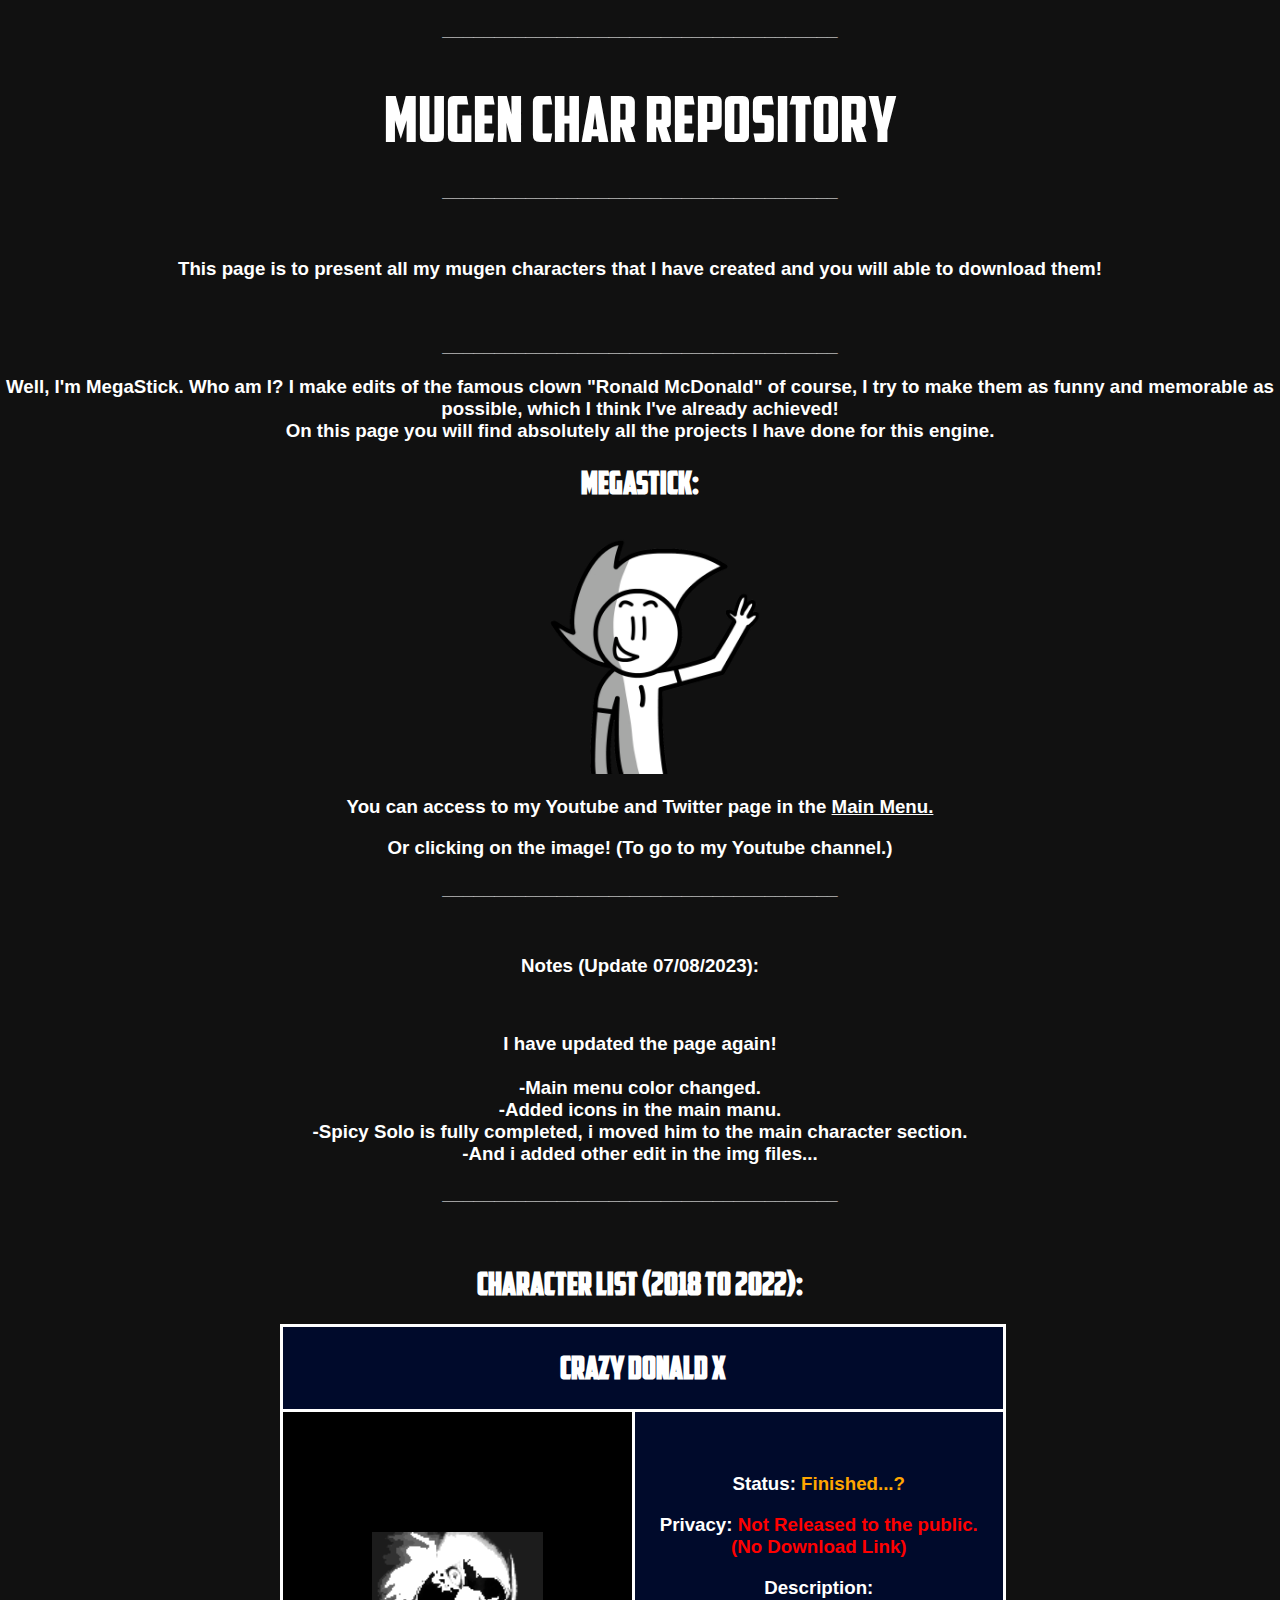
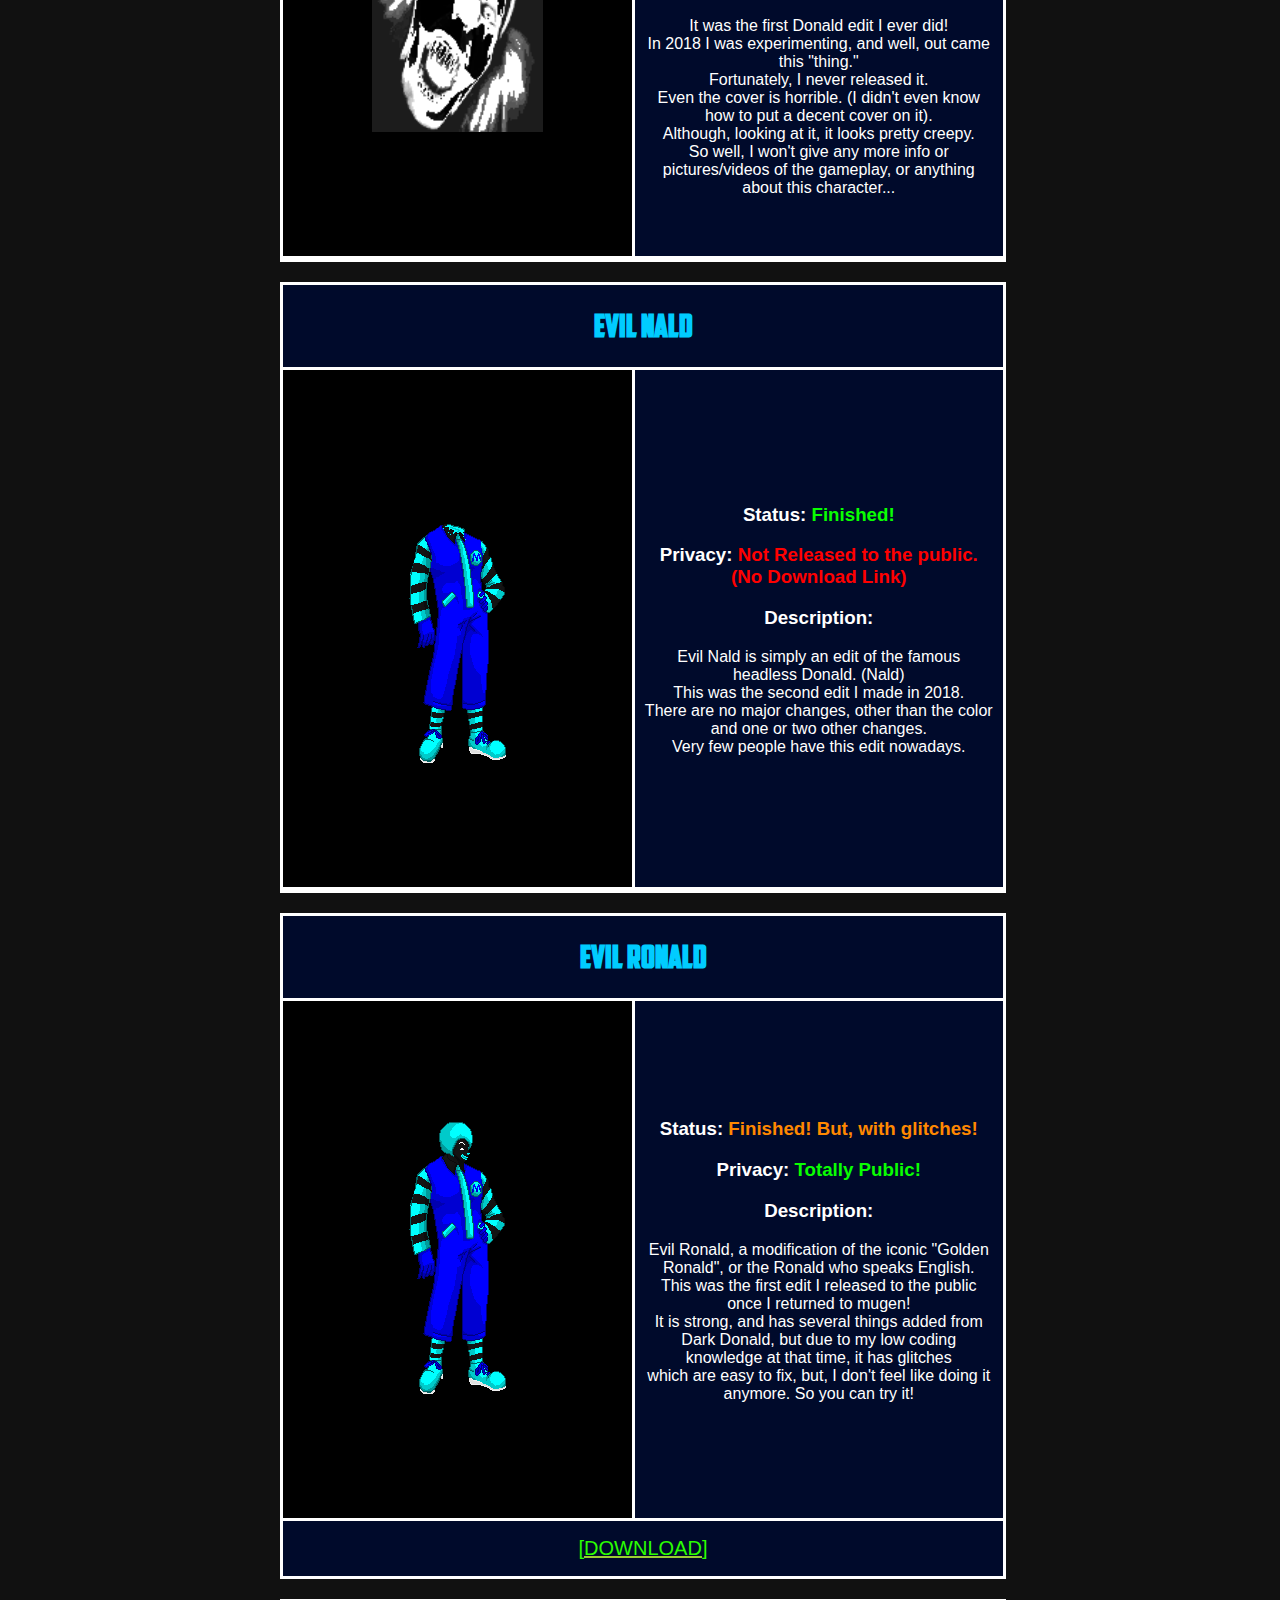
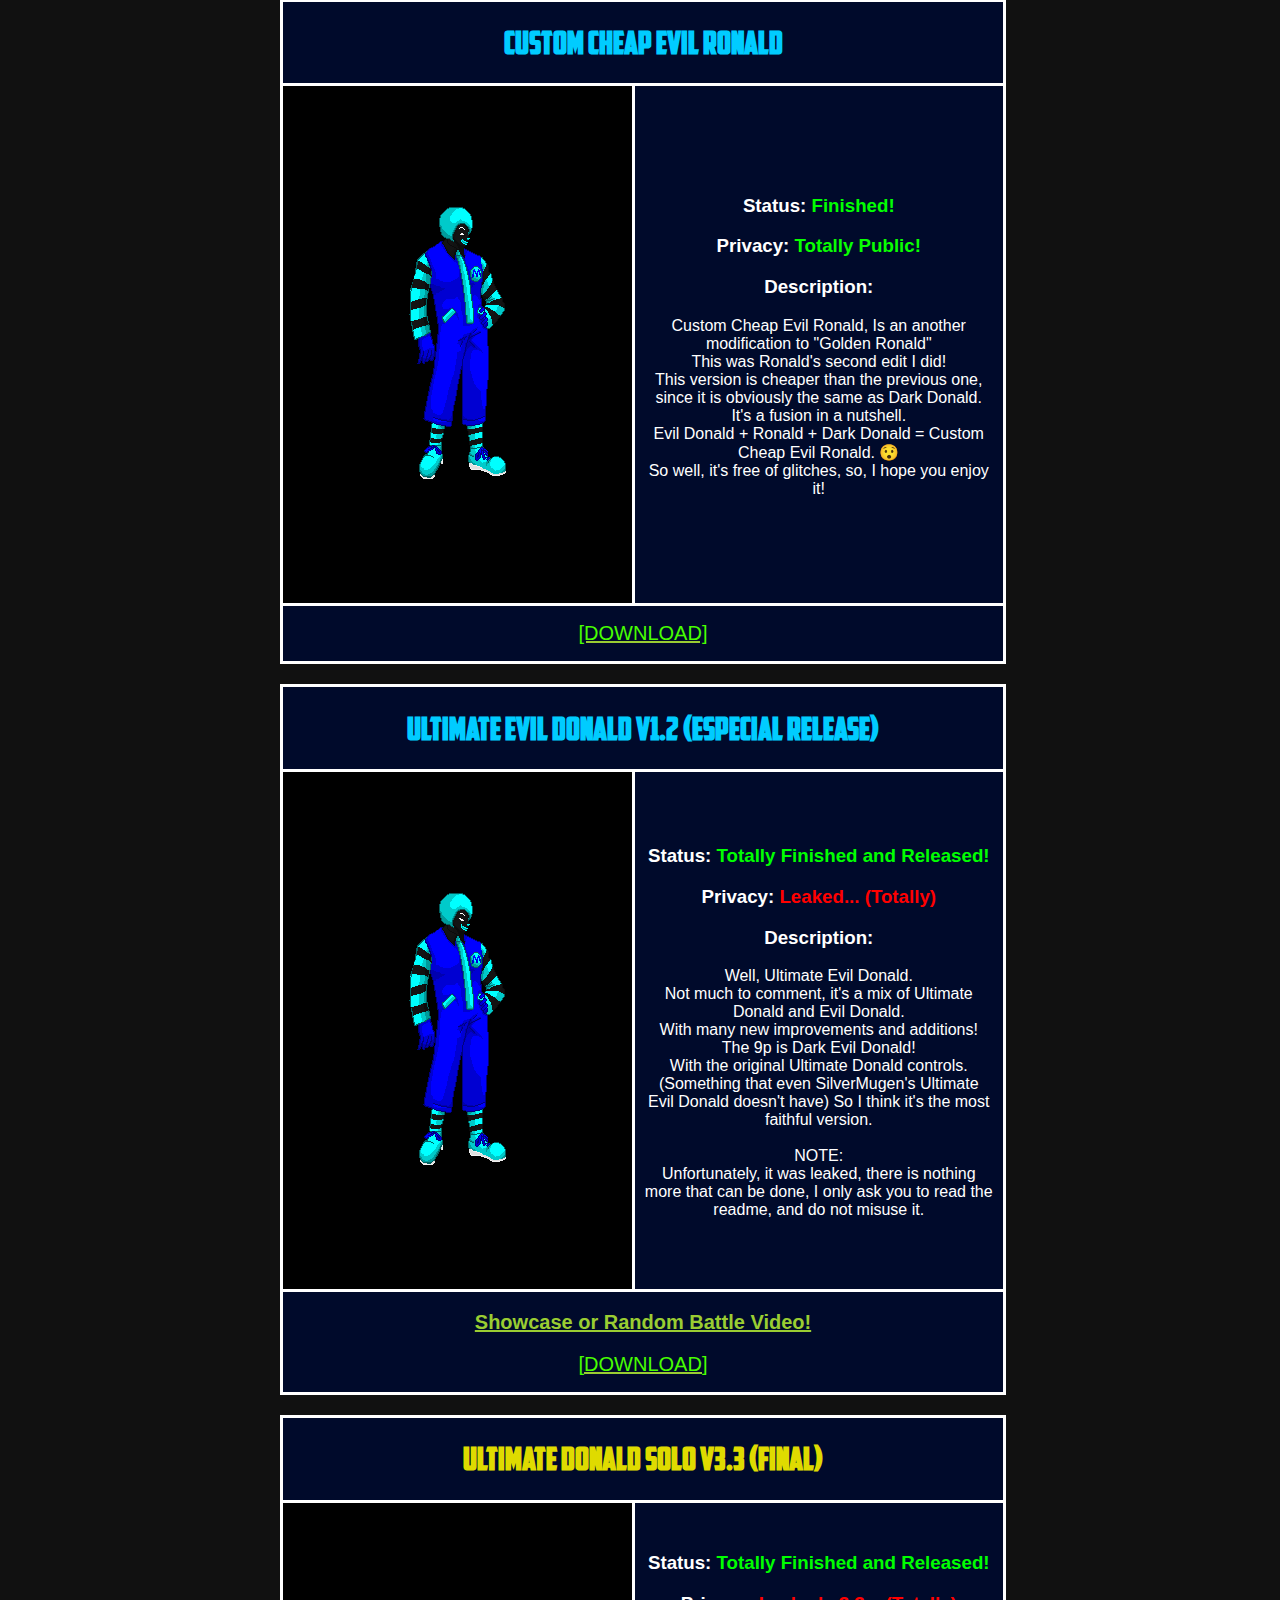
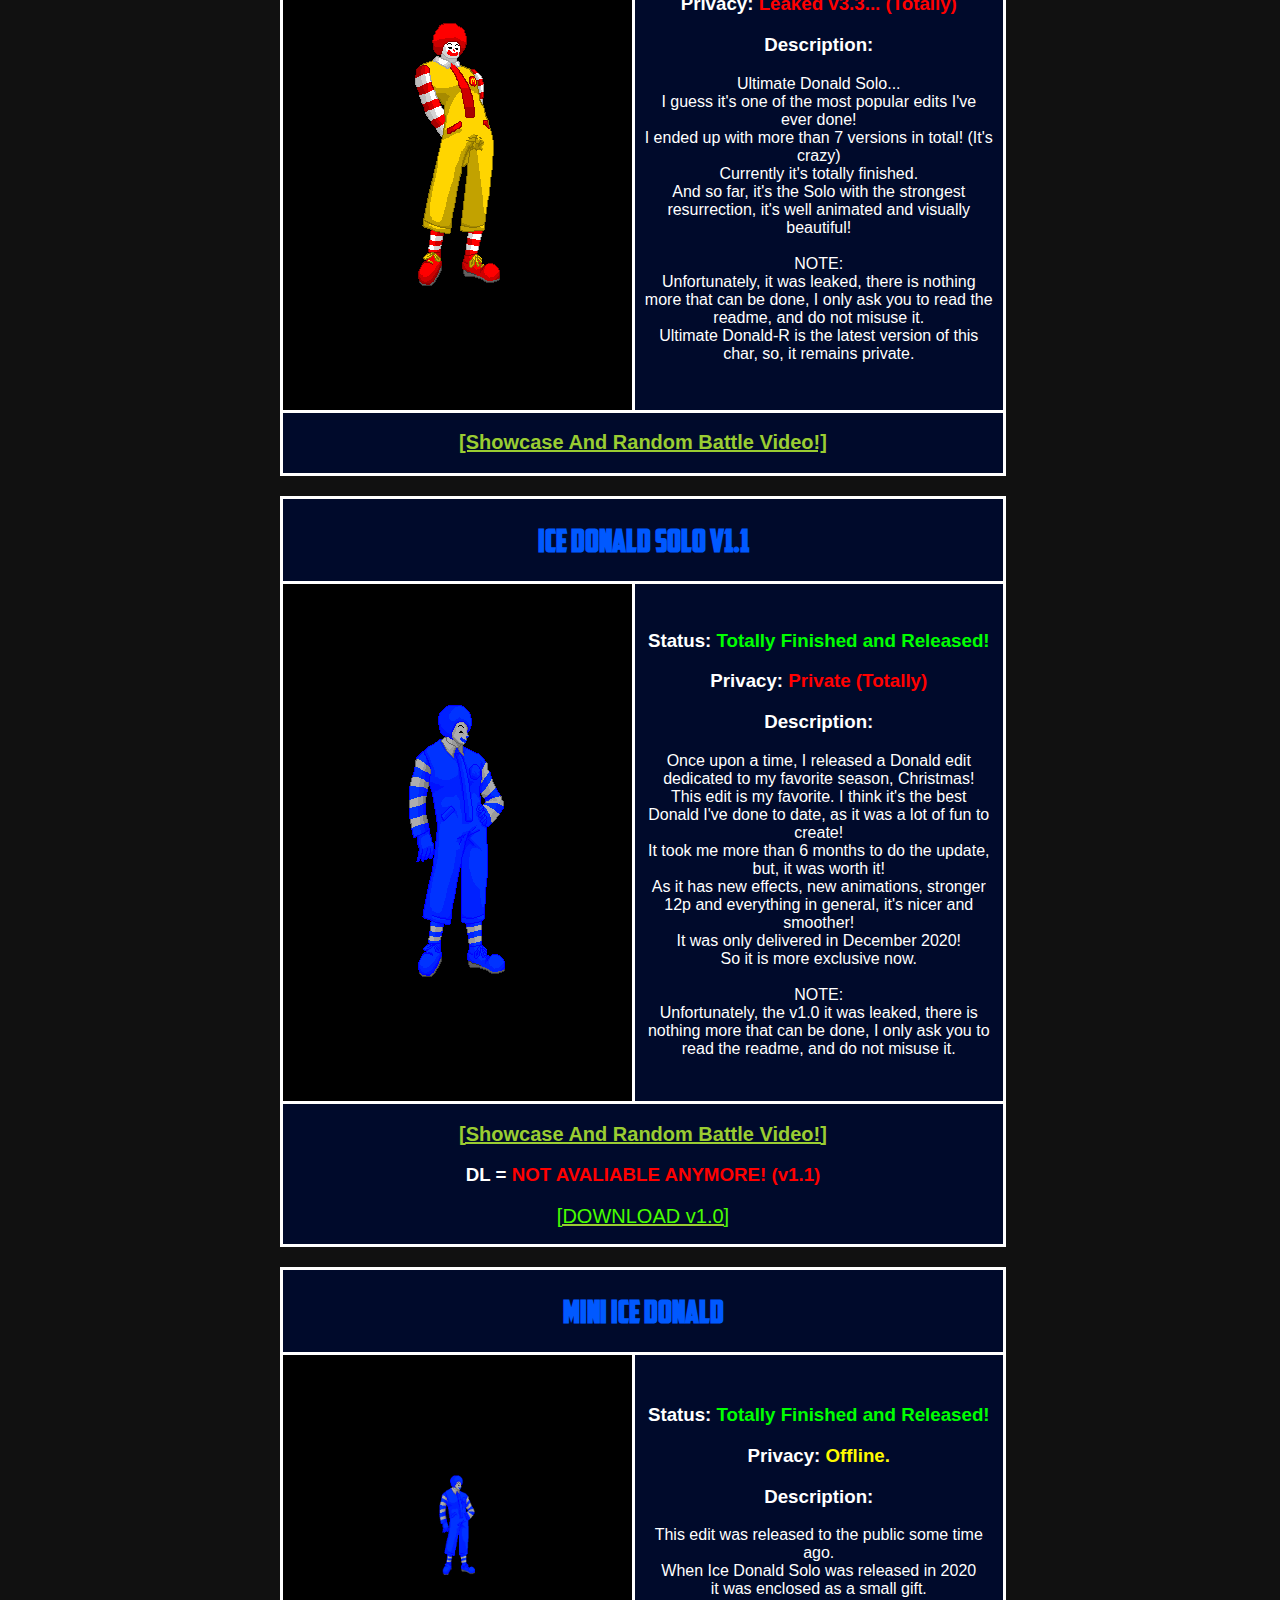
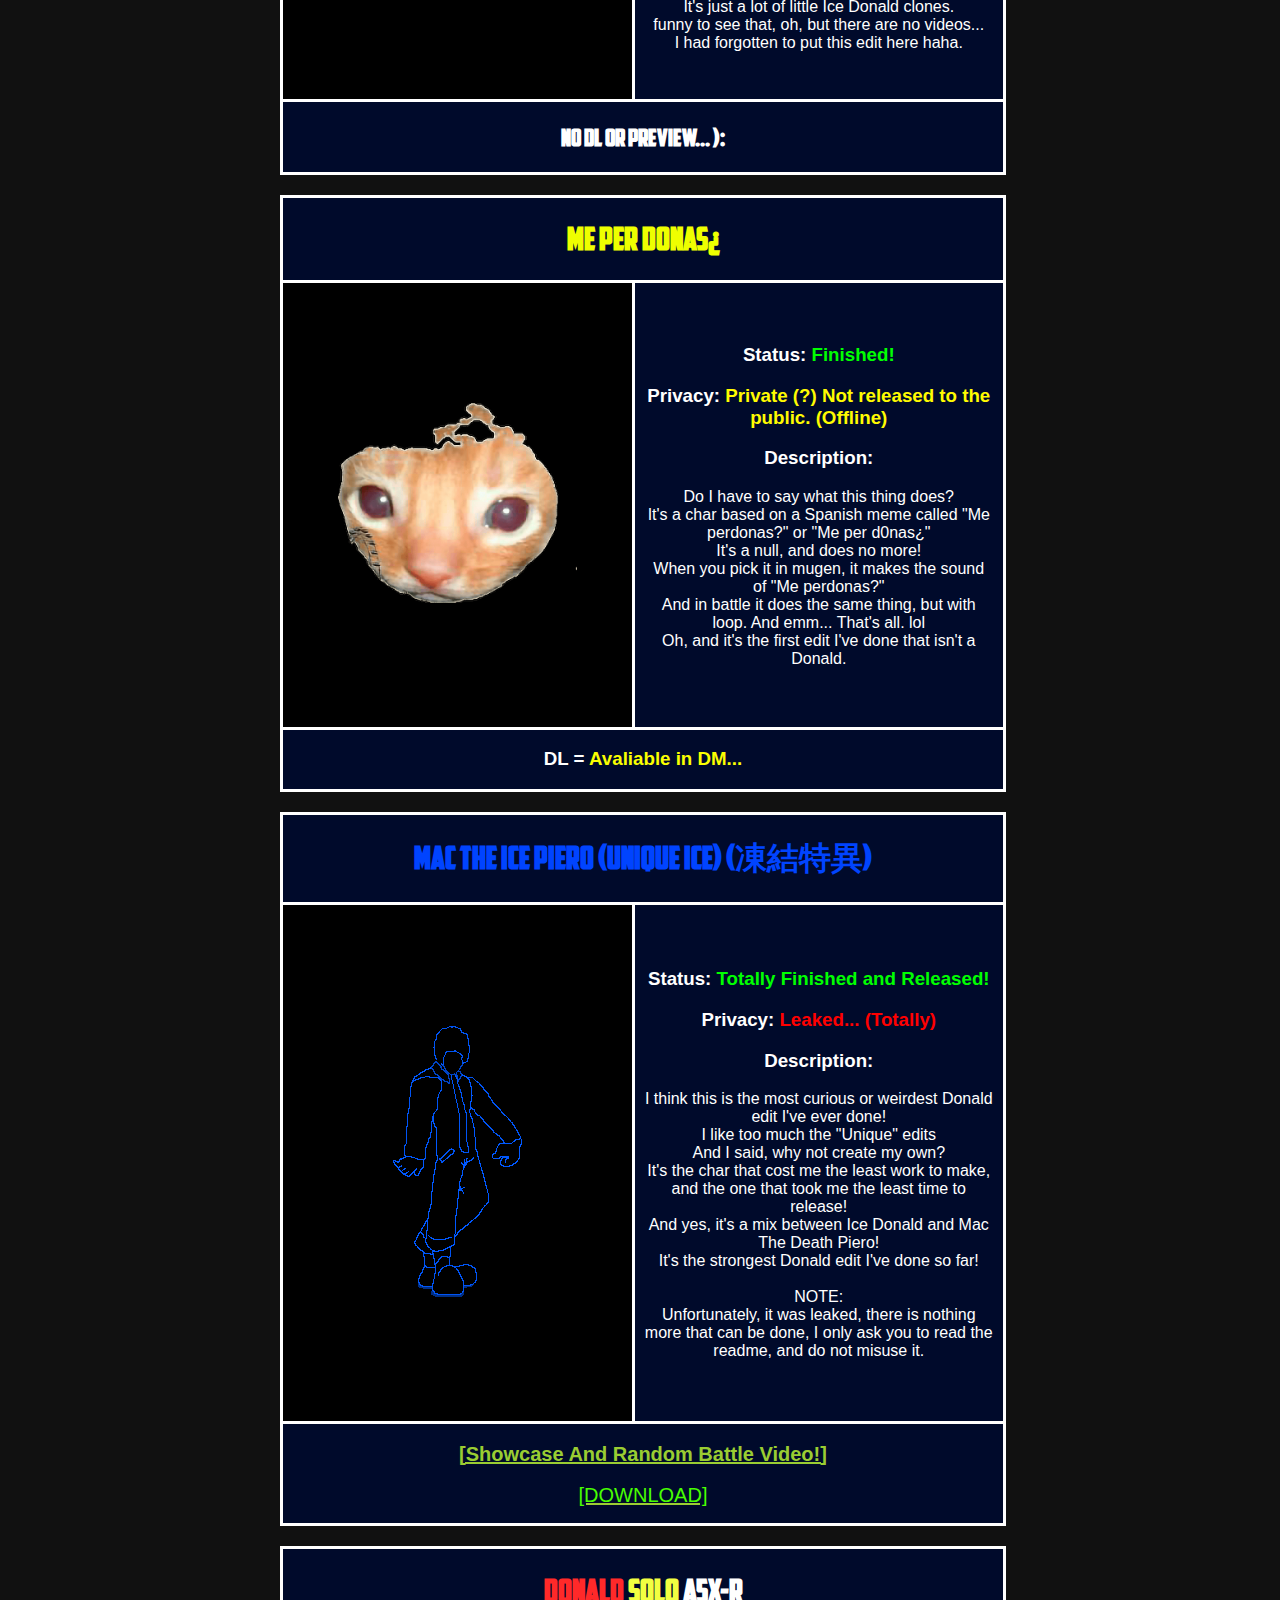
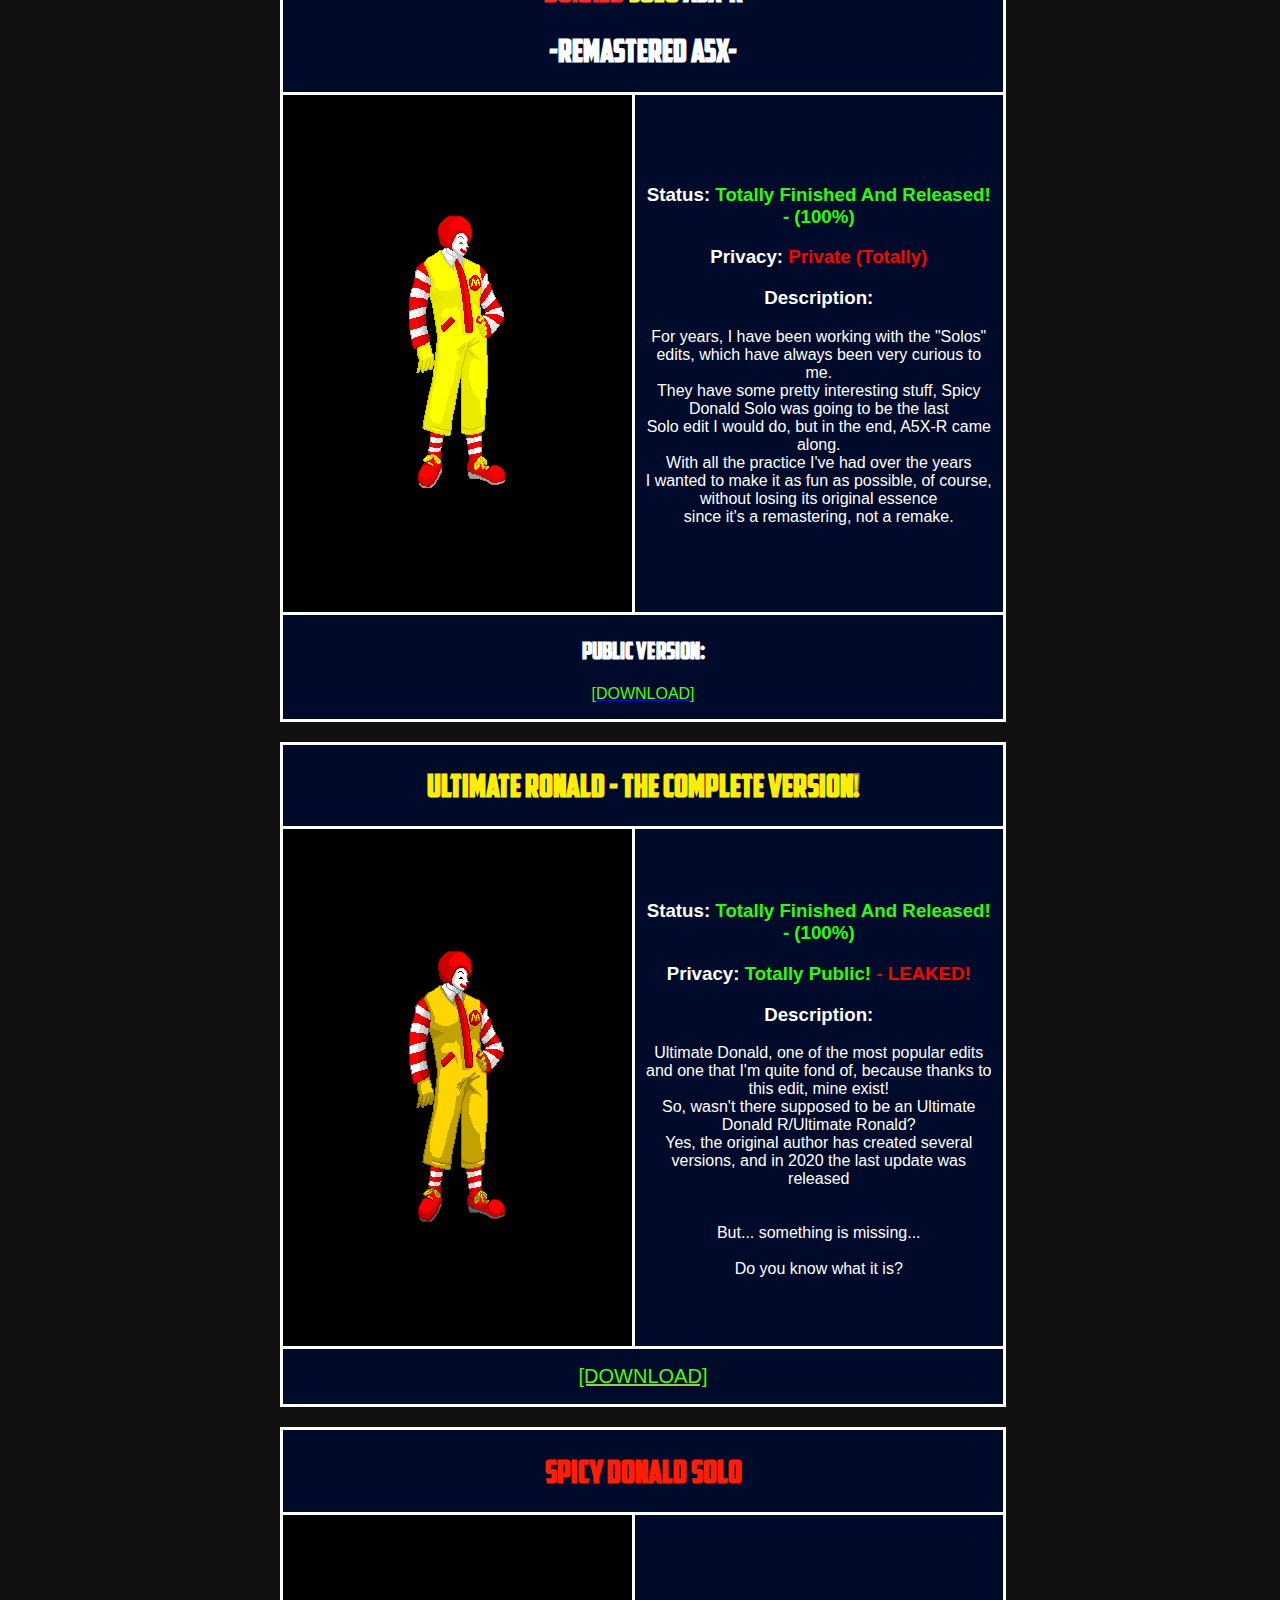
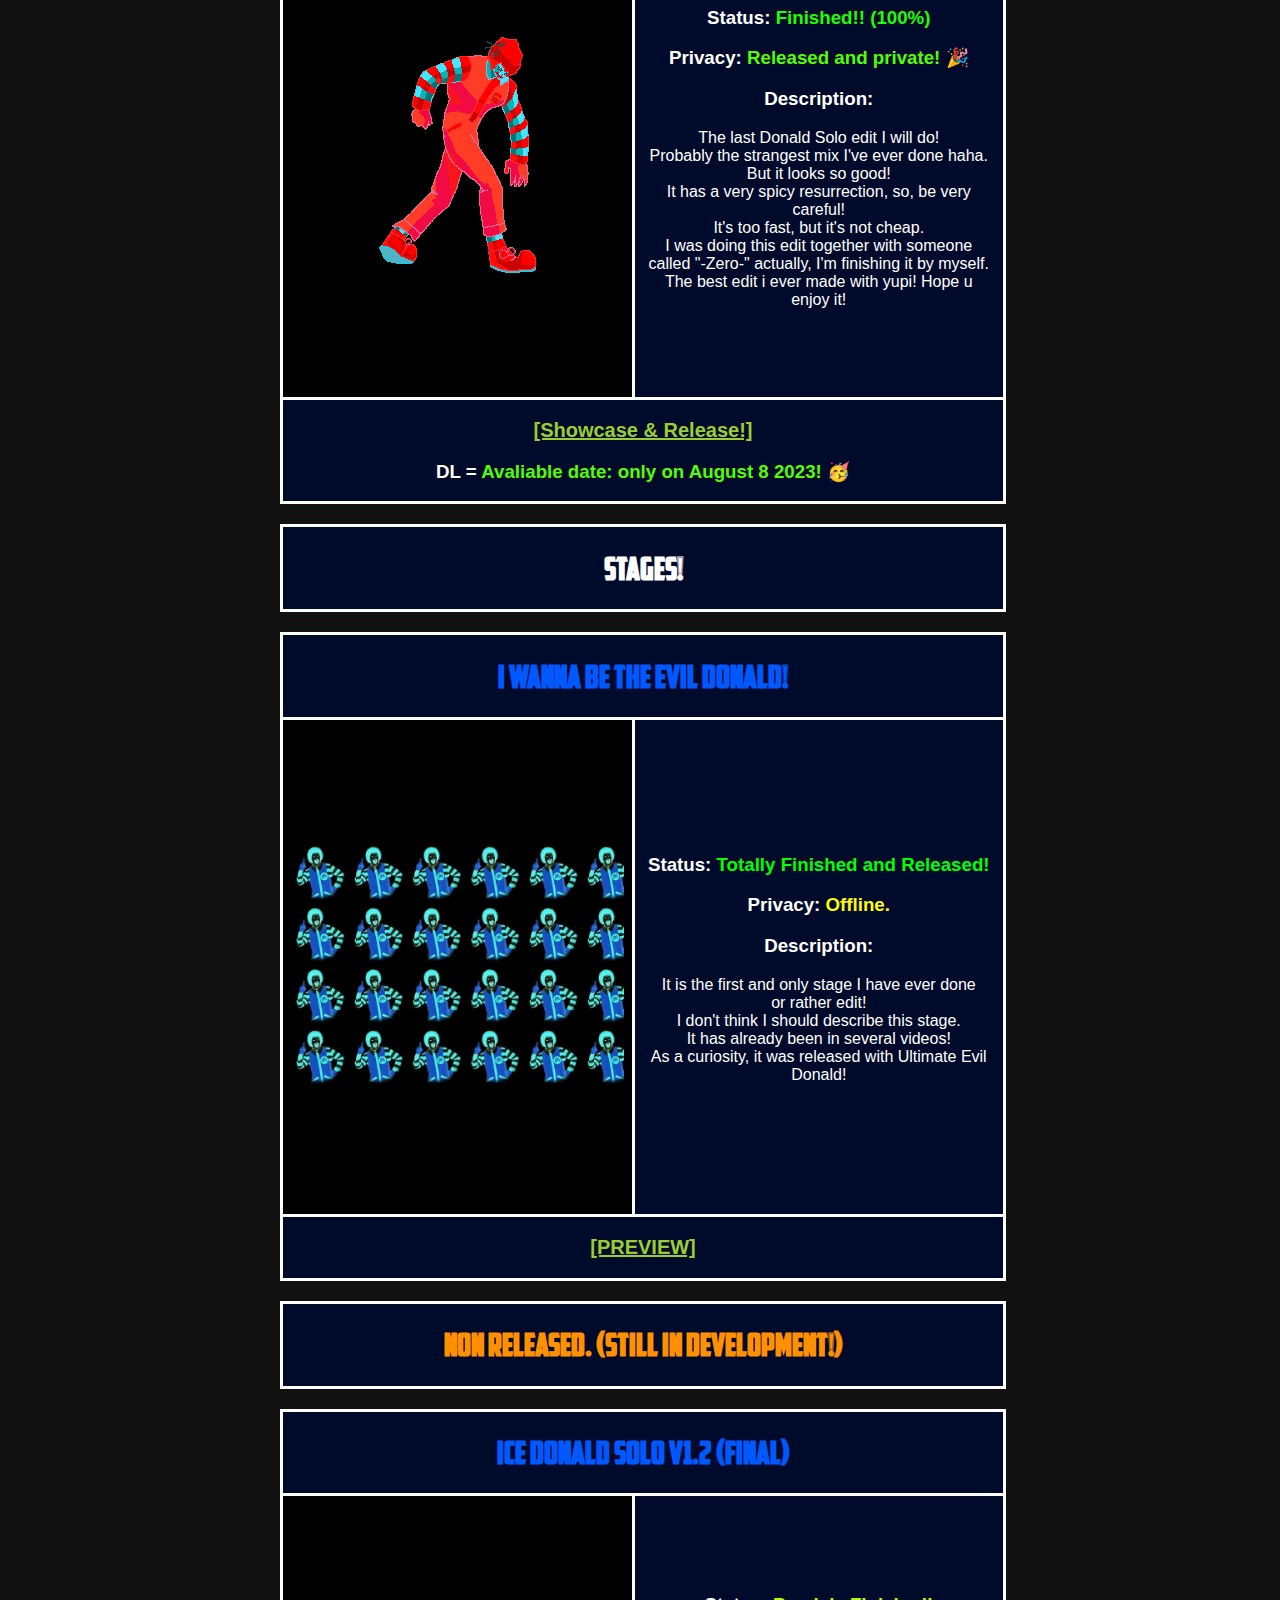
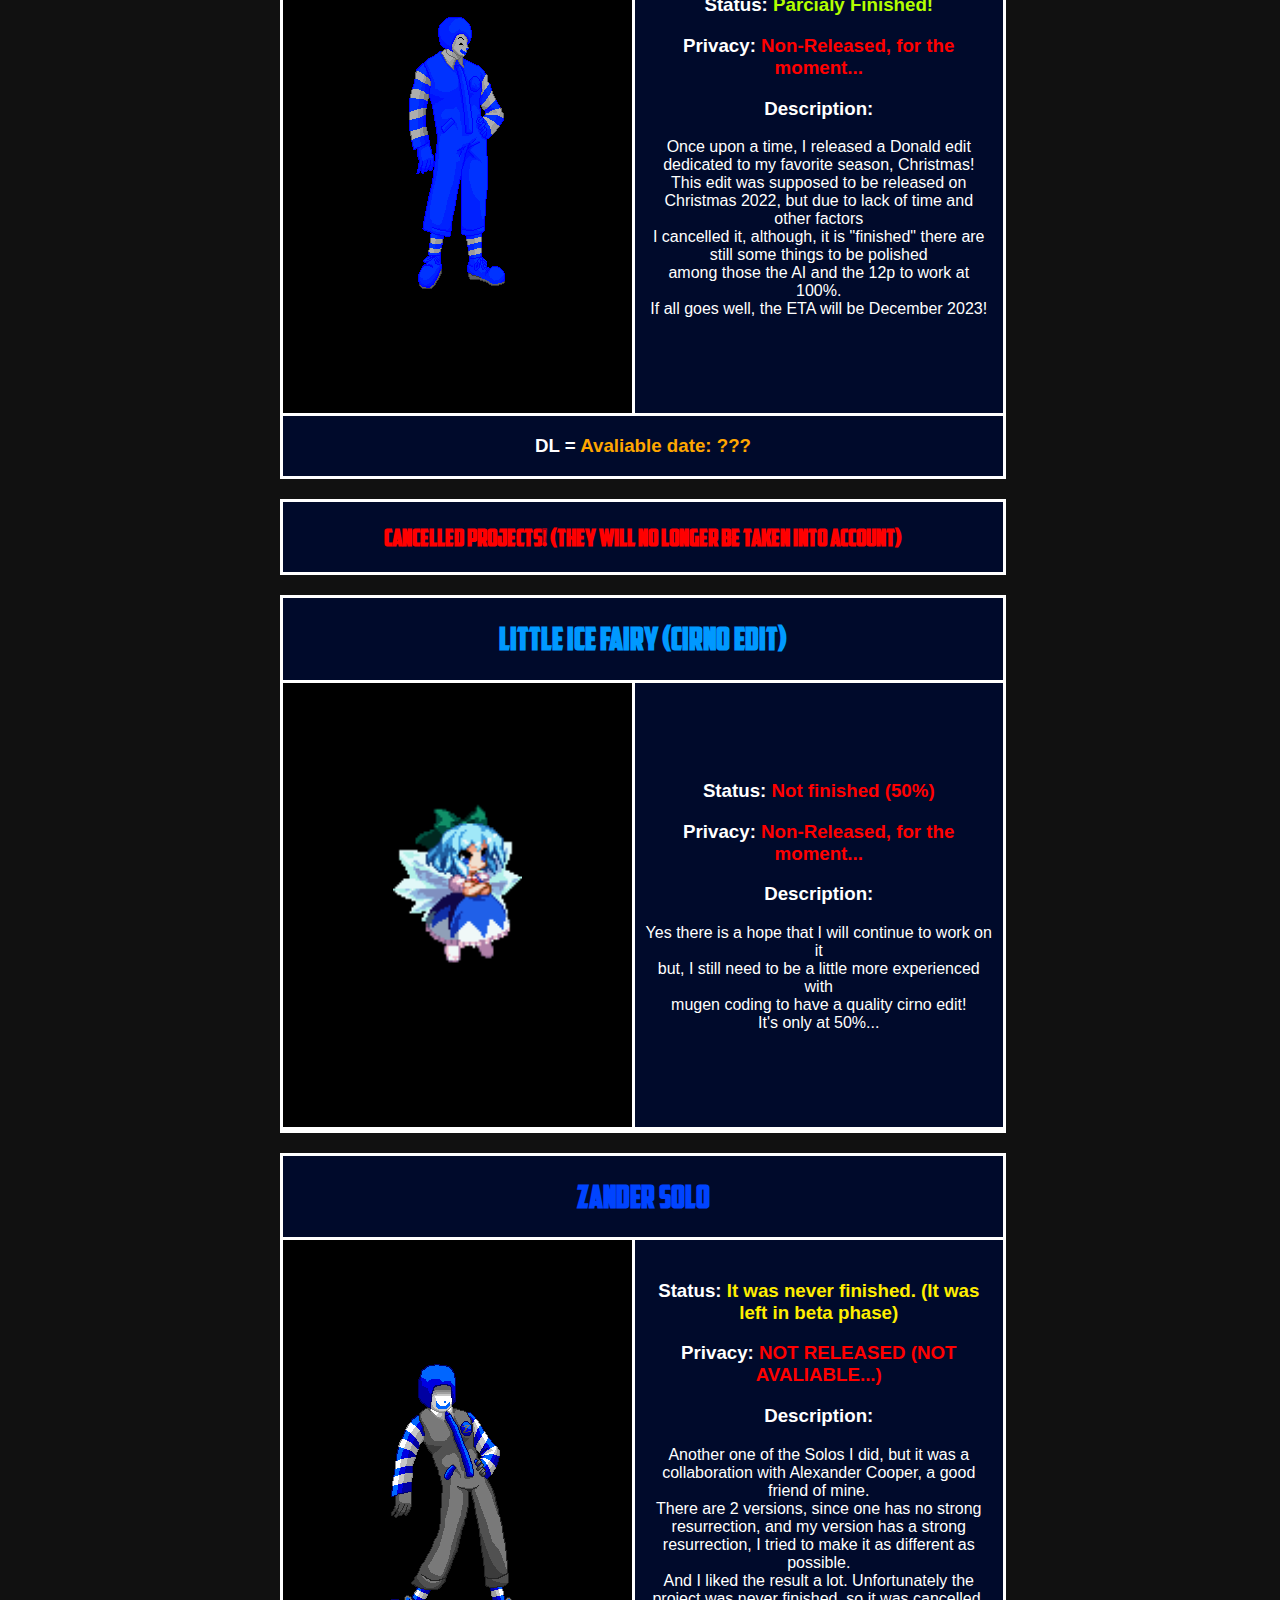
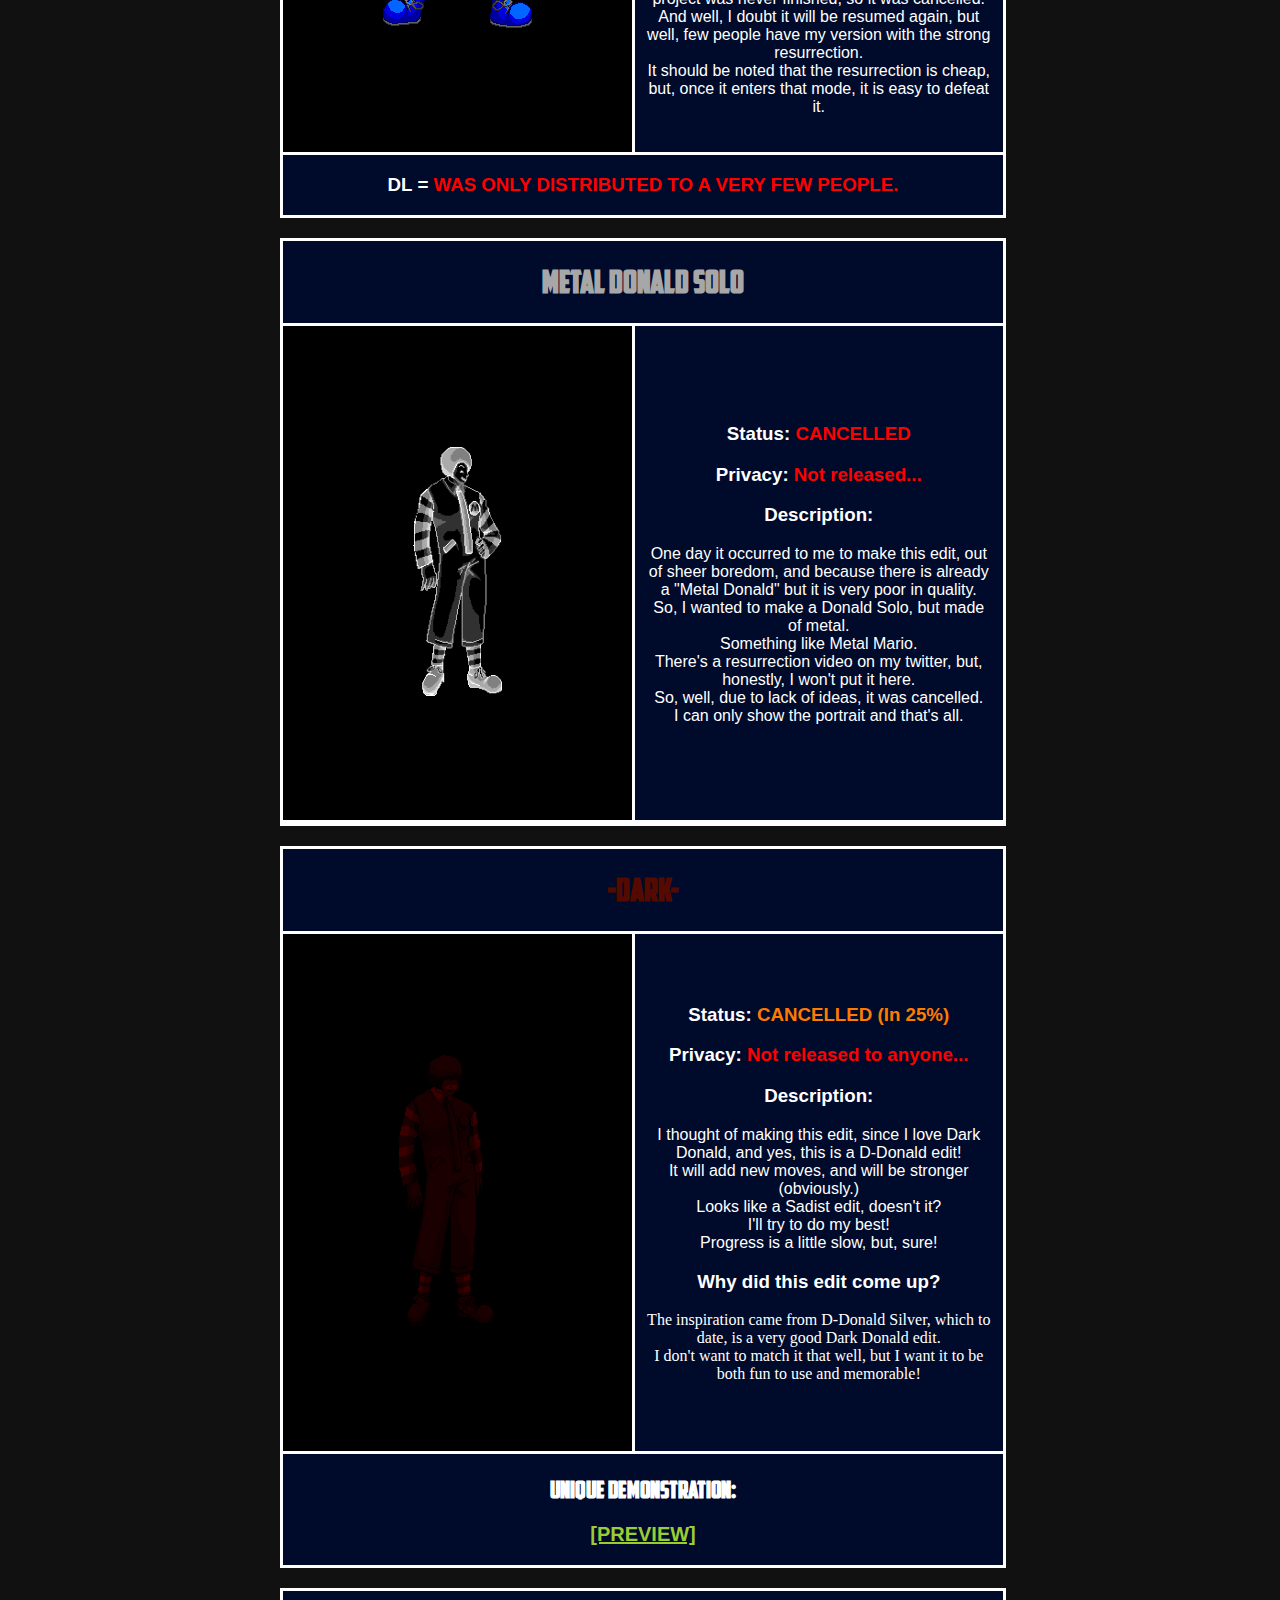
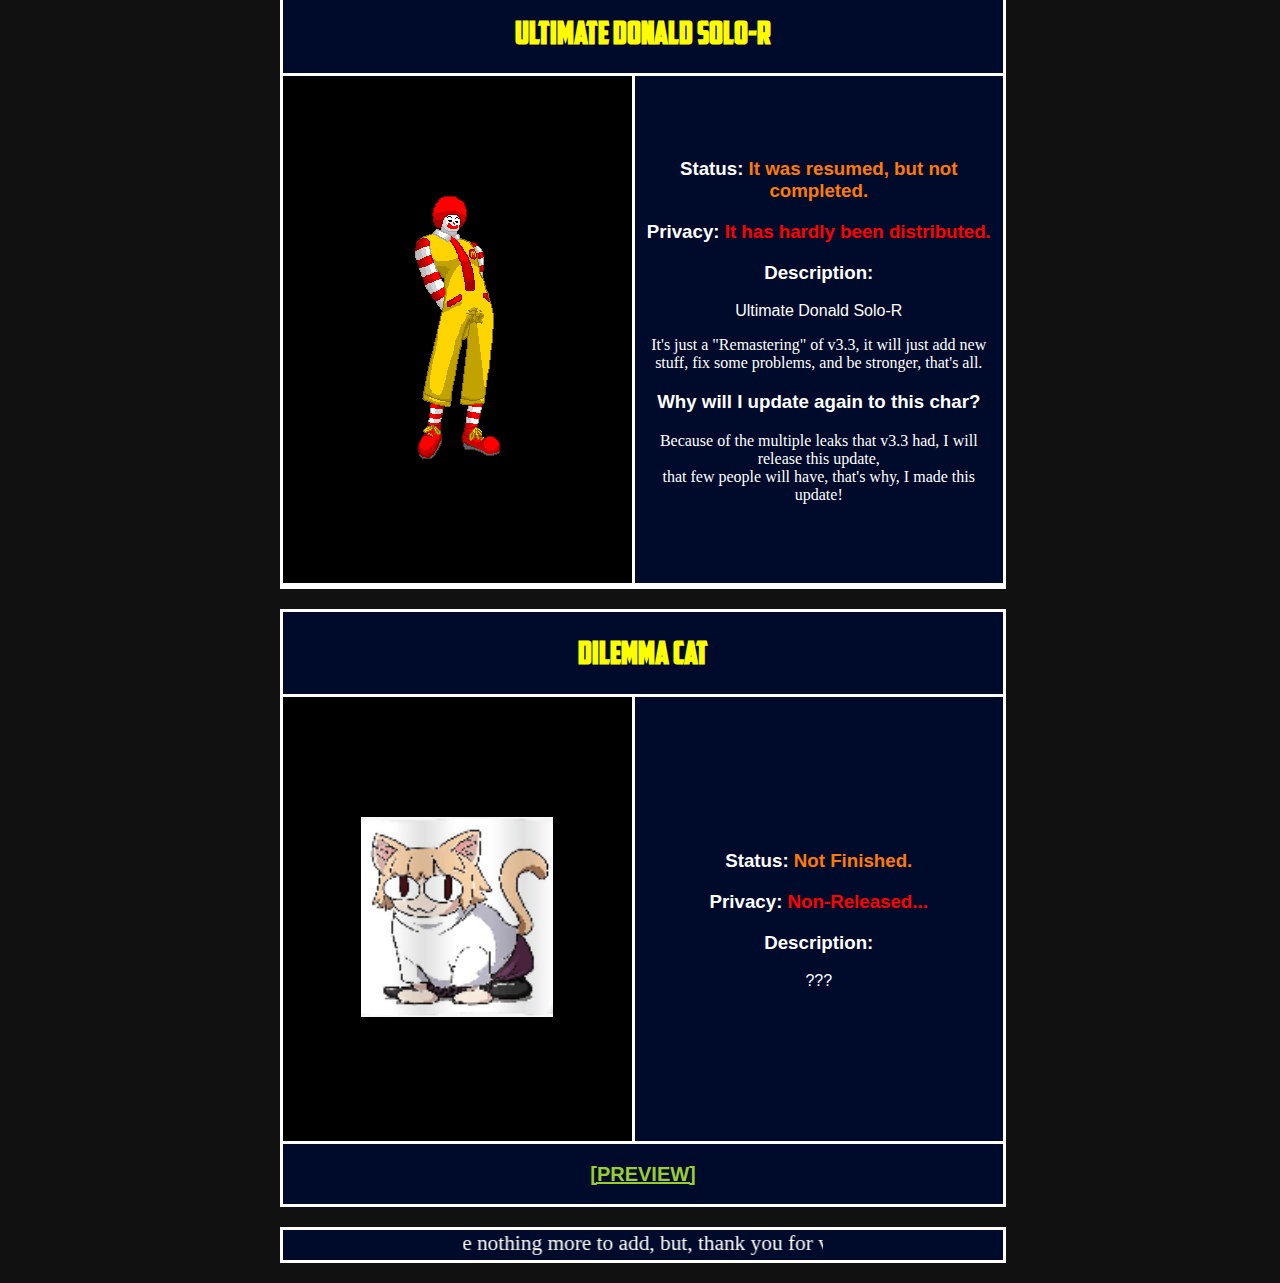
==== chars_repo.html @ 360c2369 "Add files via upload" ====
<!DOCTYPE html>
<html>
<head>
       
    <title>MegaStick Web Page</title>
    <link rel="icon" type="image/jpg" href="img/icon.png">

    <script language="JavaScript" type="text/javascript">
        alert("Welcome to my website, I hope you find what you are looking for! -MegaStick.");
        </script>

    <meta charset="UTF-8">
    <meta name="viewport" content="width=device-width">
    <link rel="stylesheet" href="style.css">
    <link rel="stylesheet" href="estilos.css">
    <script src="https://ajax.googleapis.com/ajax/libs/jquery/3.5.1/jquery.min.js" charset="UTF-8"></script>
    <style type = "text/css">
        body {
            color: rgb(255, 255, 255);
            background-color:rgb(0, 0, 0)  
        }
        body {
            margin: 0;
            display: flex;
            justify-content: center;
            align-items: center;
            min-height: 100vh;
        }

        p {
      font-family: 'KdamThmorPro-Regular', sans-serif; 
    }
    h3 {
      font-family: 'KdamThmorPro-Regular', sans-serif;
    }

    </style>
    <link rel="stylesheet" type="text/css" href="fuente.css"/>
<center>

    <h3>______________________________________</h3>
    
<br><br><p style="text-align:center;font:48pt American_Captain;color:#ffffff;margin: 0px;line-height: 36pt">Mugen Char Repository</p><br>

<h3>______________________________________</h3>

<br>

</head>
<body>

    </a>
    
    <header>


        <h3>This page is to present all my mugen characters that I have created and you will able to download them!</h3>
        <br>

        <h3>______________________________________</h3>
        

            <h3> Well, I'm MegaStick.
                Who am I?
                
                I make edits of the famous clown "Ronald McDonald" of course, I try to make them as funny and memorable as possible, which I think I've already achieved! <br>
                
                On this page you will find absolutely all the projects I have done for this engine. <br>
                
                <p>  </p>
            

                <h1>MegaStick:</h1>

                <a href="https://www.youtube.com/@MegaStick/featured">
                <img src="img/MegaStick_updated_pose2_NoBG.png" height="250"/></a>

                    <h3>You can access to my Youtube and Twitter page in the <a href="index.html" style="color: rgb(255, 255, 255);">Main Menu.</a></h3>
                    <h3>Or clicking on the image! (To go to my Youtube channel.)</h3>

                    <div>

                    <h3>______________________________________</h3><br>

            <h3> Notes (Update 07/08/2023):  </h3>  <br>
            <h3>
            I have updated the page again! <br>
            <br>
            -Main menu color changed. <br>
            -Added icons in the main manu. <br>
            -Spicy Solo is fully completed, i moved him to the main character section. <br>
            -And i added other edit in the img files...  <br> 

                   <h3>______________________________________</h3> <br>

                </div>

        </p>
    </header>
        <center>
    <h1>Character List (2018 to 2022):</h1>
    
    <div class="charlist">
        <div class="charprof">
            <div class="cpTop">
                <h1>Crazy Donald X</h1></div>
            <div class="cpCenter">
                <div class="cpLeft">
                    <img src="img/Crazy_X_Portrait.png" height="200"/>
                </div>
                <div class="cpRight">
                    <div class="charstatus">
                        <h3>Status: <span style="color: rgb(255, 166, 0);">Finished...?</span></h3>
                        <h3>Privacy: <span style="color: rgb(255, 0, 0);">Not Released to the public. (No Download Link)</span></h3>
                        <h3>Description: </h3>
                            <p>
                                It was the first Donald edit I ever did! <br>
                                In 2018 I was experimenting, and well, out came this "thing." <br>
                                Fortunately, I never released it. <br>
                                Even the cover is horrible. (I didn't even know how to put a decent cover on it). <br>
                                Although, looking at it, it looks pretty creepy. <br>
                                So well, I won't give any more info or pictures/videos of the gameplay, or anything about this character... <br>
                            </p>
                    </div>
                </div>
            </div>
        </div>      

    <div class="charlist">
        <div class="charprof">
            <div class="cpTop">
                <h1> <span style="color:rgb(0, 204, 255);">Evil Nald</span></h1></div>
            <div class="cpCenter">
                <div class="cpLeft">
                    <img src="img/Evil_Nald_Stand.gif">
                </div>
                <div class="cpRight">
                    <div class="charstatus">
                        <h3>Status: <span style="color: rgb(9, 255, 0);">Finished!</span></h3>
                        <h3>Privacy: <span style="color: rgb(255, 0, 0);">Not Released to the public. (No Download Link)</span></h3>
                        <h3>Description: </h3>
                            <p>
                                Evil Nald is simply an edit of the famous headless Donald. (Nald) <br>
                                This was the second edit I made in 2018. <br>
                                There are no major changes, other than the color and one or two other changes. <br>
                                Very few people have this edit nowadays. <br>
                            </p>
                    </div>
                </div>
            </div>
        </div>

            <div class="charlist">
                <div class="charprof">
                    <div class="cpTop">
                        <h1> <span style="color:rgb(0, 204, 255);">Evil Ronald</span></h1></div>
                    <div class="cpCenter">
                        <div class="cpLeft">
                            <img src="img/Evil_Ronald_Stand.gif">
                        </div>
                        <div class="cpRight">
                            <div class="charstatus">
                                <h3>Status: <span style="color: rgb(255, 136, 0);">Finished! But, with glitches!</span></h3>
                                <h3>Privacy: <span style="color: rgb(9, 255, 0);">Totally Public!</span></h3>
                                <h3>Description: </h3>
                                    <p>
                                        Evil Ronald, a modification of the iconic "Golden Ronald", or the Ronald who speaks English. <br>
                                     This was the first edit I released to the public once I returned to mugen! <br>
                                     It is strong, and has several things added from Dark Donald, but due to my low coding knowledge at that time, it has glitches <br>
                                     which are easy to fix, but, I don't feel like doing it anymore. 
                                     So you can try it! <br>

                                    </p>
                            </div>
                        </div>
                    </div>
                    <div class="cpBottom"><p><a href="http://www.mediafire.com/file/4n2koykkjfe97xu/Evil_Ronald.zip/file"> <span style="color: rgb(43, 255, 0);">[DOWNLOAD]</a></p></span>
                        
                    </div>
                </div>
            </div>
        </div>

                 <div class="charlist">
                <div class="charprof">
                    <div class="cpTop">
                        <h1> <span style="color:rgb(0, 204, 255);">Custom Cheap Evil Ronald</span></h1></div>
                    <div class="cpCenter">
                        <div class="cpLeft">
                            <img src="img/Evil_Ronald_Stand.gif">
                        </div>
                        <div class="cpRight">
                            <div class="charstatus">
                                <h3>Status: <span style="color: rgb(0, 255, 0);">Finished!</span></h3>
                                <h3>Privacy: <span style="color: rgb(9, 255, 0);">Totally Public!</span></h3>
                                <h3>Description: </h3>
                                    <p>
                                     Custom Cheap Evil Ronald, Is an another modification to "Golden Ronald" <br>
                                     This was Ronald's second edit I did! <br>
                                     This version is cheaper than the previous one, since it is obviously the same as Dark Donald.  <br>
                                     It's a fusion in a nutshell. <br>
                                     Evil Donald + Ronald + Dark Donald = Custom Cheap Evil Ronald. 😯 <br>
                                     So well, it's free of glitches, so, I hope you enjoy it! <br>

                                    </p>
                            </div>
                        </div>
                    </div>
                    <div class="cpBottom">
                        <p><a href="http://www.mediafire.com/file/09wfgaiu59r5dho/Custom_Cheap_Evil_Ronald.zip/file"><span style="color: rgb(72, 255, 0);">[DOWNLOAD]</a></p></span>
                </div>
            </div>
        </div>
    </div>

                    <div class="charlist">
                        <div class="charprof">
                            <div class="cpTop">
                                <h1> <span style="color:rgb(0, 204, 255);">Ultimate Evil Donald v1.2 (Especial Release)</span></h1></div>
                            <div class="cpCenter">
                                <div class="cpLeft">
                                    <img src="img/Ultimate_Evil_Donald_Stand.gif">
                                </div>
                                <div class="cpRight">
                                    <div class="charstatus">
                                        <h3>Status: <span style="color: rgb(0, 255, 0);">Totally Finished and Released!</span></h3>
                                        <h3>Privacy: <span style="color: rgb(255, 0, 0);">Leaked... (Totally)</span></h3>
                                        <h3>Description: </h3>
                                            <p>
                                                Well, Ultimate Evil Donald. <br>
                                                Not much to comment, it's a mix of Ultimate Donald and Evil Donald. <br>
                                                With many new improvements and additions! <br>
                                                The 9p is Dark Evil Donald! <br>
                                                With the original Ultimate Donald controls. <br>
                                                (Something that even SilverMugen's Ultimate Evil Donald doesn't have) So I think it's the most faithful version. <br>
                                                <br>
                                                NOTE:
                                                <br>
                                                Unfortunately, it was leaked, there is nothing more that can be done, I only ask you to read the readme, and do not misuse it. <br>
        
                                            </p>
                                    </div>
                                </div>
                            </div>
                                <div class="cpBottom">
                                <h3><p><a href="https://www.youtube.com/watch?v=O0lWb0XWzXQ&t=">Showcase or Random Battle Video!</a></p></h3>
                                <p><a href="https://www.mediafire.com/file/3pe7edc1ysxrvlp/Ultimate_Evil_Donald_v1.2.zip/file"><span style="color: rgb(72, 255, 0);">[DOWNLOAD]</a></p></span>
                                </p>
                            </div>
                        </div>
                    </div>
                </div>

                    <div class="charlist">
                        <div class="charprof">
                            <div class="cpTop">
                                <h1> <span style="color:rgb(223, 219, 0);">Ultimate Donald Solo v3.3 (Final)</span></h1></div>
                            <div class="cpCenter">
                                <div class="cpLeft">
                                    <img src="img/Ultimate_Donald_Solo_Stand_3.3.gif">
                                </div>
                                <div class="cpRight">
                                    <div class="charstatus">
                                        <h3>Status: <span style="color: rgb(0, 255, 0);">Totally Finished and Released!</span></h3>
                                        <h3>Privacy: <span style="color: rgb(255, 0, 0);">Leaked v3.3... (Totally)</span></h3>
                                        <h3>Description: </h3>
                                            <p>
                                                Ultimate Donald Solo... <br>
                                                I guess it's one of the most popular edits I've ever done! <br>
                                                I ended up with more than 7 versions in total! (It's crazy) <br>
                                                Currently it's totally finished. <br>
                                                And so far, it's the Solo with the strongest resurrection, it's well animated and visually beautiful! <br>
                                                <br>
                                                NOTE:
                                                <br>
                                                Unfortunately, it was leaked, there is nothing more that can be done, I only ask you to read the readme, and do not misuse it. <br>
                                                Ultimate Donald-R is the latest version of this char, so, it remains private. <br>
        
                                            </p>
                                    </div>
                                </div>
                            </div>
                            <div class="cpBottom">
                                <h3><p><a href="https://www.youtube.com/watch?v=319Zz_8oLcw">[Showcase And Random Battle Video!]</a></p></h3>
                            </div>
                        </div>
                    </div>
                </div>

                                    <div class="charlist">
                                        <div class="charprof">
                                            <div class="cpTop">
                                                <h1> <span style="color:rgb(0, 89, 255);">Ice Donald Solo v1.1</span></h1></div>
                                            <div class="cpCenter">
                                                <div class="cpLeft">
                                                    <img src="img/Ice_Donald_Solo_Stand.gif">
                                                </div>
                                                <div class="cpRight">
                                                    <div class="charstatus">
                                                        <h3>Status: <span style="color: rgb(0, 255, 0);">Totally Finished and Released!</span></h3>
                                                        <h3>Privacy: <span style="color: rgb(255, 0, 0);">Private (Totally)</span></h3>
                                                        <h3>Description: </h3>
                                                            <p>
                                                                Once upon a time, I released a Donald edit dedicated to my favorite season, Christmas! <br>
                                                                This edit is my favorite. I think it's the best Donald I've done to date, as it was a lot of fun to create! <br>
                                                                It took me more than 6 months to do the update, but, it was worth it! <br>
                                                                As it has new effects, new animations, stronger 12p and everything in general, it's nicer and smoother! <br>                                   
                                                                It was only delivered in December 2020! <br>
                                                                So it is more exclusive now. <br>

                                                                <br>
                                                                NOTE:
                                                                <br>
                                                                Unfortunately, the v1.0 it was leaked, there is nothing more that can be done, I only ask you to read the readme, and do not misuse it. <br>
                        
                                                            </p>
                                                    </div>
                                                </div>
                                            </div>
                                            <div class="cpBottom">
                                                <h3><p><a href="https://www.youtube.com/watch?v=3h3nXWmctCw&t=">[Showcase And Random Battle Video!]</a></p></h3>
                                                <h3>DL = <span style="color: rgb(255, 0, 0);">NOT AVALIABLE ANYMORE! (v1.1)</span></h3>
                                                <p><a href="https://www.mediafire.com/file/83esst47kpes41p/Ice_Donald_Solo_v1.0.zip/file"><span style="color: rgb(72, 255, 0);">[DOWNLOAD v1.0]</a></p></span>


                                            </p>
                                        </div>
                                    </div>
                                </div>
                            </div>

                            <div class="charlist">
                                <div class="charprof">
                                    <div class="cpTop">
                                        <h1> <span style="color:rgb(0, 89, 255);">Mini Ice Donald</span></h1></div>
                                    <div class="cpCenter">
                                        <div class="cpLeft">
                                            <img src="img/Mini_Ice_Donald.gif" height="100">
                                        </div>
                                        <div class="cpRight">
                                            <div class="charstatus">
                                                <h3>Status: <span style="color: rgb(0, 255, 0);">Totally Finished and Released!</span></h3>
                                                <h3>Privacy: <span style="color: rgb(255, 251, 0);">Offline.</span></h3>
                                                <h3>Description: </h3>
                                                    <p>
                                                        This edit was released to the public some time ago. <br>
                                                        When Ice Donald Solo was released in 2020 <br>
                                                        it was enclosed as a small gift. <br>

                                                        It's just a lot of little Ice Donald clones. <br>
                                                        funny to see that, oh, but there are no videos... <br>
                                                        I had forgotten to put this edit here haha. <br>
                
                                                    </p>
                                            </div>
                                        </div>
                                    </div>
                                    <p>
                                        <h2>No DL or Preview... ):</h2>
                                    </p>
                                </div>
                            </div>
                        </div>
                    </div>
                   

                  <div class="charlist">
             <div class="charprof">
                 <div class="cpTop">
                    <h1> <span style="color:rgb(238, 255, 0);">Me per d0nas¿</span></h1></div>
                 <div class="cpCenter">
                     <div class="cpLeft">
                         <img src="img/Meper_Stand.png" height="200"/>
                     </div>
                     <div class="cpRight">
                         <div class="charstatus">
                             <h3>Status: <span style="color: rgb(0, 255, 0);">Finished!</span></h3>
                             <h3>Privacy: <span style="color: rgb(255, 251, 0);">Private (?) Not released to the public. (Offline)</span></h3>
                             <h3>Description: </h3>
                                 <p>
                                    Do I have to say what this thing does? <br>
                                    It's a char based on a Spanish meme called "Me perdonas?" or "Me per d0nas¿" <br>
                                    It's a null, and does no more! <br>                                    
                                    When you pick it in mugen, it makes the sound of "Me perdonas?" <br> 
                                    And in battle it does the same thing, but with loop. And emm... That's all. lol <br> 
                                    Oh, and it's the first edit I've done that isn't a Donald. <br>

                                </p>
                            </div>
                        </div>
                    </div>
                                  <h3>DL = <span style="color: rgb(251, 255, 0);">Avaliable in DM...</span></h3>
                                 </p>
                         </div>
                     </div>
                 </div>

                 <div class="charlist">
            <div class="charprof">
                <div class="cpTop">
                <h1> <span style="color:rgb(0, 68, 255);">Mac The Ice Piero (Unique Ice) (凍結特異)</span></h1></div>
                <div class="cpCenter">
                    <div class="cpLeft">
                        <img src="img/Unique.gif">
                    </div>
                    <div class="cpRight">
                        <div class="charstatus">
                            <h3>Status: <span style="color: rgb(0, 255, 0);">Totally Finished and Released!</span></h3>
                            <h3>Privacy: <span style="color: rgb(255, 0, 0);">Leaked... (Totally)</span></h3>
                            <h3>Description: </h3>
                                <p>
                                    I think this is the most curious or weirdest Donald edit I've ever done! <br>
                                    I like too much the "Unique" edits <br>
                                    And I said, why not create my own? <br>
                                    It's the char that cost me the least work to make, and the one that took me the least time to release! <br>
                                    And yes, it's a mix between Ice Donald and Mac The Death Piero! <br>
                                    It's the strongest Donald edit I've done so far! <br>

                                    <br>
                                    NOTE:
                                    <br>
                                    Unfortunately, it was leaked, there is nothing more that can be done, I only ask you to read the readme, and do not misuse it. <br>

                                </p>
                            </div>
                        </div>
                    </div>
                                  <div class="cpBottom">
                                      <h3><p><a href="https://www.youtube.com/watch?v=5FbCDK5INQA&t=">[Showcase And Random Battle Video!]</a></p></h3>
                                      <p><a href="https://www.mediafire.com/file/3dgte4g3hztzjq9/Mac_The_Ice_Piero.zip/file"><span style="color: rgb(72, 255, 0);">[DOWNLOAD]</a></p></span>
                                </p>
                        </div>
                    </div>
                </div>
            </div>

            <div class="charlist">
                <div class="charprof">
                    <div class="cpTop">
                        <h1> <span style="color:rgb(255, 41, 41);">Donald <span style="color:rgb(242, 255, 65);"> Solo <span style="color:rgb(255, 255, 255);"> A5X-R</span></h1></div>
                        <h1> <span style="color:rgb(255, 255, 255);">-REMASTERED A5X-</span></h1>
                    <div class="cpCenter">
                        <div class="cpLeft">
                            <img src="img/A5X-R_Stand.gif"/>
                        </div>
                        <div class="cpRight">
                            <div class="charstatus">
                                <h3>Status: <span style="color: rgb(43, 255, 0);">Totally Finished And Released! - (100%)</span></h3>
                                <h3>Privacy: <span style="color: rgb(255, 0, 0);">Private (Totally)</span></h3>
                                <h3>Description: </h3>
                                    <p>
                                        For years, I have been working with the "Solos" edits, which have always been very curious to me. <br>
                                            They have some pretty interesting stuff, Spicy Donald Solo was going to be the last <br>
                                            Solo edit I would do, but in the end, A5X-R came along. <br>
                                            With all the practice I've had over the years <br> 
                                            I wanted to make it as fun as possible, of course, without losing its original essence <br>
                                            since it's a remastering, not a remake. <br>
                                    </p>
                                </div>
                            </div>
                        </div>
                        <h2>Public version: </h2>
                        <p><a href="https://www.mediafire.com/file/13fo4y6gyibdcxk/Donald_Solo_a5+X-R.zip/file"><span style="color: rgb(72, 255, 0);">[DOWNLOAD]</a></p></span>
                    </div>
                </div>
            </div>
        </div>
                            

                <div class="charlist">
                    <div class="charprof">
                        <div class="cpTop">
                            <h1> <span style="color:rgb(255, 238, 0);">Ultimate Ronald - The Complete version!</span></h1></div>
                        <div class="cpCenter">
                            <div class="cpLeft">
                                <img src="img/U_Ronald_Stand_new.gif"/>
                            </div>
                            <div class="cpRight">
                                <div class="charstatus">
                                    <h3>Status: <span style="color: rgb(43, 255, 0);">Totally Finished And Released! - (100%)</span></h3>
                                    <h3>Privacy: <span style="color: rgb(43, 255, 0);">Totally Public!</span> <span style="color:rgb(255, 0, 0);"> - LEAKED!</span></h1></div>
                                        <h3>Description: </h3>
                                        <p>
                                            Ultimate Donald, one of the most popular edits and one that I'm quite fond of, because thanks to this edit, mine exist! <br>
                                            So, wasn't there supposed to be an Ultimate Donald R/Ultimate Ronald? <br>
                                            Yes, the original author has created several versions, and in 2020 the last update was released <br>
                                            <br>
                                            <br>
                                            But... something is missing... 
                                            <br>
                                            <br>
                                            Do you know what it is? <br>
        
                                        </p>
                                    </div>
                                </div>
                                <div class="cpBottom">
                                    <p><a href="https://www.mediafire.com/file/ib9k6bzjey7nelb/Ultimate+Donald+R.zip/file"><span style="color: rgb(72, 255, 0);">[DOWNLOAD]</a></p></span>
                        </div>
                    </div>
                </div>
            </div>

            <div class="charlist">
                <div class="charprof">
                    <div class="cpTop">
                        <h1> <span style="color:rgb(255, 30, 0);">Spicy Donald Solo</span></h1></div>
                    <div class="cpCenter">
                        <div class="cpLeft">
                            <img src="img/Spicy_Donald_Stand_New.gif">
                        </div>
                        <div class="cpRight">
                            <div class="charstatus">
                                <h3>Status: <span style="color: rgb(30, 255, 0);">Finished!! (100%)</span></h3>
                                <h3>Privacy: <span style="color: rgb(81, 255, 0);">Released and private! 🎉</span></h3>
                                <h3>Description: </h3>
                                    <p>
                                        The last Donald Solo edit I will do! <br>
                                        Probably the strangest mix I've ever done haha. <br>
                                        But it looks so good! <br>
                                                            
                                        It has a very spicy resurrection, so, be very careful! <br>
                                        It's too fast, but it's not cheap. <br>
                                        I was doing this edit together with someone called "-Zero-" actually, I'm finishing it by myself. <br>
                                        The best edit i ever made with yupi! Hope u enjoy it! <br>
    
                                    </p>
                                </div>
                            </div>
                        </div>
                        <div class="cpBottom">
                            <h3><p><a href="https://www.youtube.com/watch?v=E10wC6L7yBw">[Showcase & Release!]</a></p></h3>
                       <h3>DL = <span style="color: rgb(81, 255, 0);">Avaliable date: only on August 8 2023! 🥳</span></h3>
                                    </p>
                            </div>
                        </div>
                    </div>
                </div>
            
                                                <div class="charlist">
                                                    <div class="charprof">
                                                        <div class="cpTop">                         
        <h1> <span style="color:rgb(255, 255, 255);">STAGES!</span></h1></div>

    </div>
</div>
</div>
</div>                            


<div class="charlist">
    <div class="charprof">
        <div class="cpTop">
            <h1> <span style="color:rgb(0, 89, 255);">I Wanna Be The Evil Donald!</span></h1></div>
        <div class="cpCenter">
            <div class="cpLeft">
                <img src="img/I_Wanna_Be_The_Evi_Donald.png" height="250">
            </div>
            <div class="cpRight">
                <div class="charstatus">
                    <h3>Status: <span style="color: rgb(0, 255, 0);">Totally Finished and Released!</span></h3>
                    <h3>Privacy: <span style="color: rgb(255, 251, 0);">Offline.</span></h3>
                    <h3>Description: </h3>
                        <p>
                            It is the first and only stage I have ever done <br>
                            or rather edit! <br>
                            I don't think I should describe this stage. <br>

                            It has already been in several videos! <br>
                            As a curiosity, it was released with Ultimate Evil Donald! <br>

                        </p>
                </div>
            </div>
        </div>
            <div class="cpBottom">
                <h3><p><a href="https://www.youtube.com/watch?v=O0lWb0XWzXQ&t">[PREVIEW]</a></p></h3>
    </div>
</div>
</div>
</div>


                                        
                    <div class="charlist">
                        <div class="charprof">
                            <div class="cpTop">       

                <h1> <span style="color:rgb(255, 145, 0);">Non released. (Still in development!)</span></h1></div>

            </div>
        </div>
    </div>
    </div>

                            <div class="charlist">
                                <div class="charprof">
                                    <div class="cpTop">
                                        <h1> <span style="color:rgb(0, 89, 255);">Ice Donald Solo v1.2 (Final)</span></h1></div>
                                    <div class="cpCenter">
                                        <div class="cpLeft">
                                            <img src="img/Ice_Donald_Solo_Stand.gif">
                                        </div>
                                        <div class="cpRight">
                                            <div class="charstatus">
                                                <h3>Status: <span style="color: rgb(179, 255, 0);">Parcialy Finished!</span></h3>
                                                <h3>Privacy: <span style="color: rgb(255, 0, 0);">Non-Released, for the moment...</span></h3>
                                                <h3>Description: </h3>
                                                    <p>
                                                        Once upon a time, I released a Donald edit dedicated to my favorite season, Christmas! <br>
                                                        This edit was supposed to be released on Christmas 2022, but due to lack of time and other factors <br>
                                                        I cancelled it, although, it is "finished" there are still some things to be polished <br>
                                                        among those the AI and the 12p to work at 100%. <br>

                                                        If all goes well, the ETA will be December 2023! <br>
                
                                                    </p>
                                            </div>
                                        </div>
                                    </div>
                                        <h3>DL = <span style="color: rgb(255, 166, 0);">Avaliable date: ???</span></h3>
                                    </p>
                                </div>
                            </div>
                        </div>
                    </div>


                            <div class="charlist">
                                <div class="charprof">
                                    <div class="cpTop">  

            <h2><span style = "color:rgb(255, 0, 0);">CANCELLED PROJECTS! (They will no longer be taken into account)</span></h2>

        </div>
    </div>
</div>
</div>

<div class="charlist">
    <div class="charprof">
        <div class="cpTop">
            <h1> <span style="color:rgb(0, 153, 255);">Little Ice Fairy (Cirno edit)</span></h1></div>
        <div class="cpCenter">
            <div class="cpLeft">
                <img src="img/little_ice_fairy_chirno.gif" height="200">
            </div>
            <div class="cpRight">
                <div class="charstatus">
                    <h3>Status: <span style="color: rgb(255, 0, 0);">Not finished (50%)</span></h3>
                    <h3>Privacy: <span style="color: rgb(255, 0, 0);">Non-Released, for the moment...</span></h3>
                    <h3>Description: </h3>
                        <p>
                            Yes there is a hope that I will continue to work on it <br>
                            but, I still need to be a little more experienced with <br>
                            mugen coding to have a quality cirno edit! <br>
                            It's only at 50%... <br>

                        </p>
                </div>
            </div>
</div>
</div>
</div>


<div class="charlist">
    <div class="charprof">
        <div class="cpTop">
            <h1> <span style="color:rgb(0, 68, 255);">Zander Solo</span></h1></div>
        <div class="cpCenter">
            <div class="cpLeft">
                <img src="img/Zander_Solo.gif">
            </div>
            <div class="cpRight">
                <div class="charstatus">
                    <h3>Status: <span style="color: rgb(255, 238, 0);">It was never finished. (It was left in beta phase)</span></h3>
                    <h3>Privacy: <span style="color: rgb(255, 0, 0);">NOT RELEASED (NOT AVALIABLE...)</span></h3>
                    <h3>Description: </h3>
                        <p>
                            Another one of the Solos I did, but it was a collaboration with Alexander Cooper, a good friend of mine. <br>
                            There are 2 versions, since one has no strong resurrection, and my version has a strong resurrection, I tried to make it as different as possible. <br>
                            And I liked the result a lot. Unfortunately the project was never finished, so it was cancelled. <br>
                            And well, I doubt it will be resumed again, but well, few people have my version with the strong resurrection. <br>
                            It should be noted that the resurrection is cheap, but, once it enters that mode, it is easy to defeat it. <br>

                        </p>
                    </div>
                </div>
            </div>
            <h3>DL = <span style="color: rgb(255, 0, 0);">WAS ONLY DISTRIBUTED TO A VERY FEW PEOPLE.</span></h3>
                        </p>
                </div>
            </div>
        </div>
    </div>

    <div class="charlist">
        <div class="charprof">
            <div class="cpTop">
                <h1> <span style="color:rgb(167, 167, 167);">Metal Donald Solo</span></h1></div>
            <div class="cpCenter">
                <div class="cpLeft">
                    <img src="img/Metal_Solo_Stand.gif" height = 250 />
                </div>
                <div class="cpRight">
                    <div class="charstatus">
                        <h3>Status: <span style="color: rgb(255, 0, 0);">CANCELLED</span></h3>
                        <h3>Privacy: <span style="color: rgb(255, 0, 0);">Not released...</span></h3>
                        <h3>Description: </h3>
                            <p>
                                One day it occurred to me to make this edit, out of sheer boredom, and because there is already a "Metal Donald" but it is very poor in quality. <br>
                                So, I wanted to make a Donald Solo, but made of metal. <br>
                                Something like Metal Mario. <br>
                                There's a resurrection video on my twitter, but, honestly, I won't put it here. <br>
                                So, well, due to lack of ideas, it was cancelled. <br>
                                I can only show the portrait and that's all. <br>
    
                            </p>
                        </div>
                    </div>
                </div>
            </div>    

                <div class="charlist">
                    <div class="charprof">
                        <div class="cpTop">
                            <h1> <span style="color:rgb(85, 10, 0);">-DARK-</span></h1></div>
                        <div class="cpCenter">
                            <div class="cpLeft">
                                <img src="img/-DARK-.gif">
                            </div>
                            <div class="cpRight">
                                <div class="charstatus">
                                    <h3>Status: <span style="color: rgb(255, 123, 0);">CANCELLED (In 25%)</span></h3>
                                    <h3>Privacy: <span style="color: rgb(255, 0, 0);">Not released to anyone...</span></h3>
                                    <h3>Description: </h3>
                                        <p>
                                            I thought of making this edit, since I love Dark Donald, and yes, this is a D-Donald edit!<br>
                                            It will add new moves, and will be stronger (obviously.)<br>                                           
                                            Looks like a Sadist edit, doesn't it?<br>
                                            I'll try to do my best!<br>                                           
                                            Progress is a little slow, but, sure!<br>

                                            <div> <h3> Why did this edit come up? </h3>  </div>

                                            The inspiration came from D-Donald Silver, which to date, is a very good Dark Donald edit.<br>
                                            I don't want to match it that well, but I want it to be both fun to use and memorable!<br>

                                        </p>
                                    </div>
                                </div>
                            </div>
                            <h2>Unique demonstration: </h2>
                            
                            <div class="cpBottom">
                                <h3><p><a href="https://twitter.com/MegaStick87/status/1514498340330868738">[PREVIEW]</a></p></h3>
                                        </p>
                                </div>
                            </div>
                        </div>
                    </div>
                        
                                        <div class="charlist">
                                        <div class="charprof">
                                            <div class="cpTop">
                                                <h1> <span style="color:rgb(255, 251, 0);">Ultimate Donald Solo-R</span></h1></div>
                                            <div class="cpCenter">
                                                <div class="cpLeft">
                                                    <img src="img/Ultimate_Donald_Solo_Stand_3.3.gif">
                                                </div>
                                                <div class="cpRight">
                                                    <div class="charstatus">
                                                        <h3>Status: <span style="color: rgb(255, 123, 0);">It was resumed, but not completed.</span></h3>
                                                        <h3>Privacy: <span style="color: rgb(255, 0, 0);">It has hardly been distributed.</span></h3>
                                                        <h3>Description: </h3>
                                                            <p>
                                                                Ultimate Donald Solo-R </p>
                    
                                                                It's just a "Remastering" of v3.3, it will just add new stuff, fix some problems, and be stronger, that's all. <br>
                    
                                                                <div> <h3> Why will I update again to this char? </h3>  </div>
                    
                                                                Because of the multiple leaks that v3.3 had, I will release this update, <br>
                                                                that few people will have, that's why, I made this update!<br>
                    
                                                            </p>
                                </p>
                        </div>
                    </div>
                </div>
            </div>    

            <div class="charlist">
                <div class="charprof">
                    <div class="cpTop">
                    <h1> <span style="color:rgb(251, 255, 0);">Dilemma Cat</span></h1></div>
                    <div class="cpCenter">
                        <div class="cpLeft">
                            <img src="img/Neko-Neko_Portrait.png" height = 200 />
                        </div>
                        <div class="cpRight">
                            <div class="charstatus">
                                <h3>Status: <span style="color: rgb(255, 123, 0);">Not Finished.</span></h3>
                                <h3>Privacy: <span style="color: rgb(255, 0, 0);">Non-Released...</span></h3>
                                <h3>Description: </h3>
                                    <p>
                                        ??? <br> 

                                    </p>
                                </div>
                            </div>
                        </div>
                        <div class="cpBottom">
                            <h3><p><a href="https://twitter.com/MegaStick87/status/1526764252513636353">[PREVIEW]</a></p></h3>
                      </p>
                            </div>
                        </div>
                    </div>
                </div>

                <div class="charlist">
                    <div class="charprof">
                        <div class="cpTop">    

                <div style="text-align:center"><marquee behavior="alternate" Scrollamount="2" scrolldelay="50" width="50%" truespeed style="font:16pt serif;animation: acid 3s linear infinite">
                    <span style="color:rgb(255, 255, 255)">I have nothing more to add, but, thank you for visit the whole page! 🤓</span>
                    </marquee></div>

        <script>
            /* Oh, hiii! u see me? lol */
            zaehler=0; 
            Show=false;
            function right(e) {
                if(e.which == 3 || e.which == 2){
                    if(Show==true){
                        Show=false;
                        alert("What? Are you trying to steal or see the source code?");
                        alert("You should be more careful what you do...");
                        for(i=0;i!=zaehler;i++)alert("Oh, What were you trying to do? \n"+(zaehler-i)+"\nThe more you do this, the more clicks will increase, so don't try it anymore. \n-MegaStick");
                        zaehler+=10;
                        return false;
                    }
                    if(Show==false){
                        Show=true;
                    }
                }
            }
            document.onmousedown=right;
            if (document.layers) window.captureEvents(Event.MOUSEDOWN);
            window.onmousedown=right;       

            </script>
            </center>
            </body>
</html>
---- estilos.css ----
@media (max-width: 767px) {
    body {
      margin: 0 auto;
      text-align: center;
    }
  }

/* Define los estilos para los dispositivos móviles */
@media (max-width: 767px) {
    /* Ajusta los estilos para los dispositivos móviles aquí */
  }
  
  /* Define los estilos para las tabletas */
  @media (min-width: 768px) and (max-width: 991px) {
    /* Ajusta los estilos para las tabletas aquí */
  }
  
  /* Define los estilos para las computadoras de escritorio */
  @media (min-width: 992px) {
    /* Ajusta los estilos para las computadoras de escritorio aquí */
  }
---- fuente.css ----
body{
    background-color: #111111;
    text-align: center;
    color: white;
}

header{
    height: auto;
    width: 100%;
}

.charlist{
    width: 100%;
    max-width: 720px;
    display: block;
    margin-right: auto;
    margin-left : auto;
}

.charlist li{
    list-style-type: none;
}

.charprof{
    width: 100%;
    max-width: 720px;
    display: block;
    border: solid;
    justify-content: center;
    margin-bottom: 20px;
    background-color: rgb(0, 10, 43);
}

.charname{
    font-family: serif;
    font-size: 25px;
    height: auto;
    margin: auto;
}

.cpCenter{
    border-top: solid;
    border-bottom: solid;
    display: flex;
    justify-content: center;
}

.cpLeft{
    width: 50%;
    height: auto;
    margin: auto;
    padding-top: 120px;
    padding-bottom: 120px;
    background-color: black;
    border-right: solid;
}

.cpRight{
    width: 50%;
    margin-right: 10px;
    margin-left: 10px;
    margin-top: auto;
    margin-bottom: auto;
    height: auto;
}

.cpBottom a {
    height: auto;
    margin: auto;
    font-size: 20px;
    color: yellowgreen;
}

.cpBottom a:hover{
    color: red;
}


@font-face {
    font-family: American_Captain;
    src:url(fuentes/American_Captain.ttf); 
}

h1 {
font-family: American_Captain;
}

h2 {
    font-family: American_Captain;
}
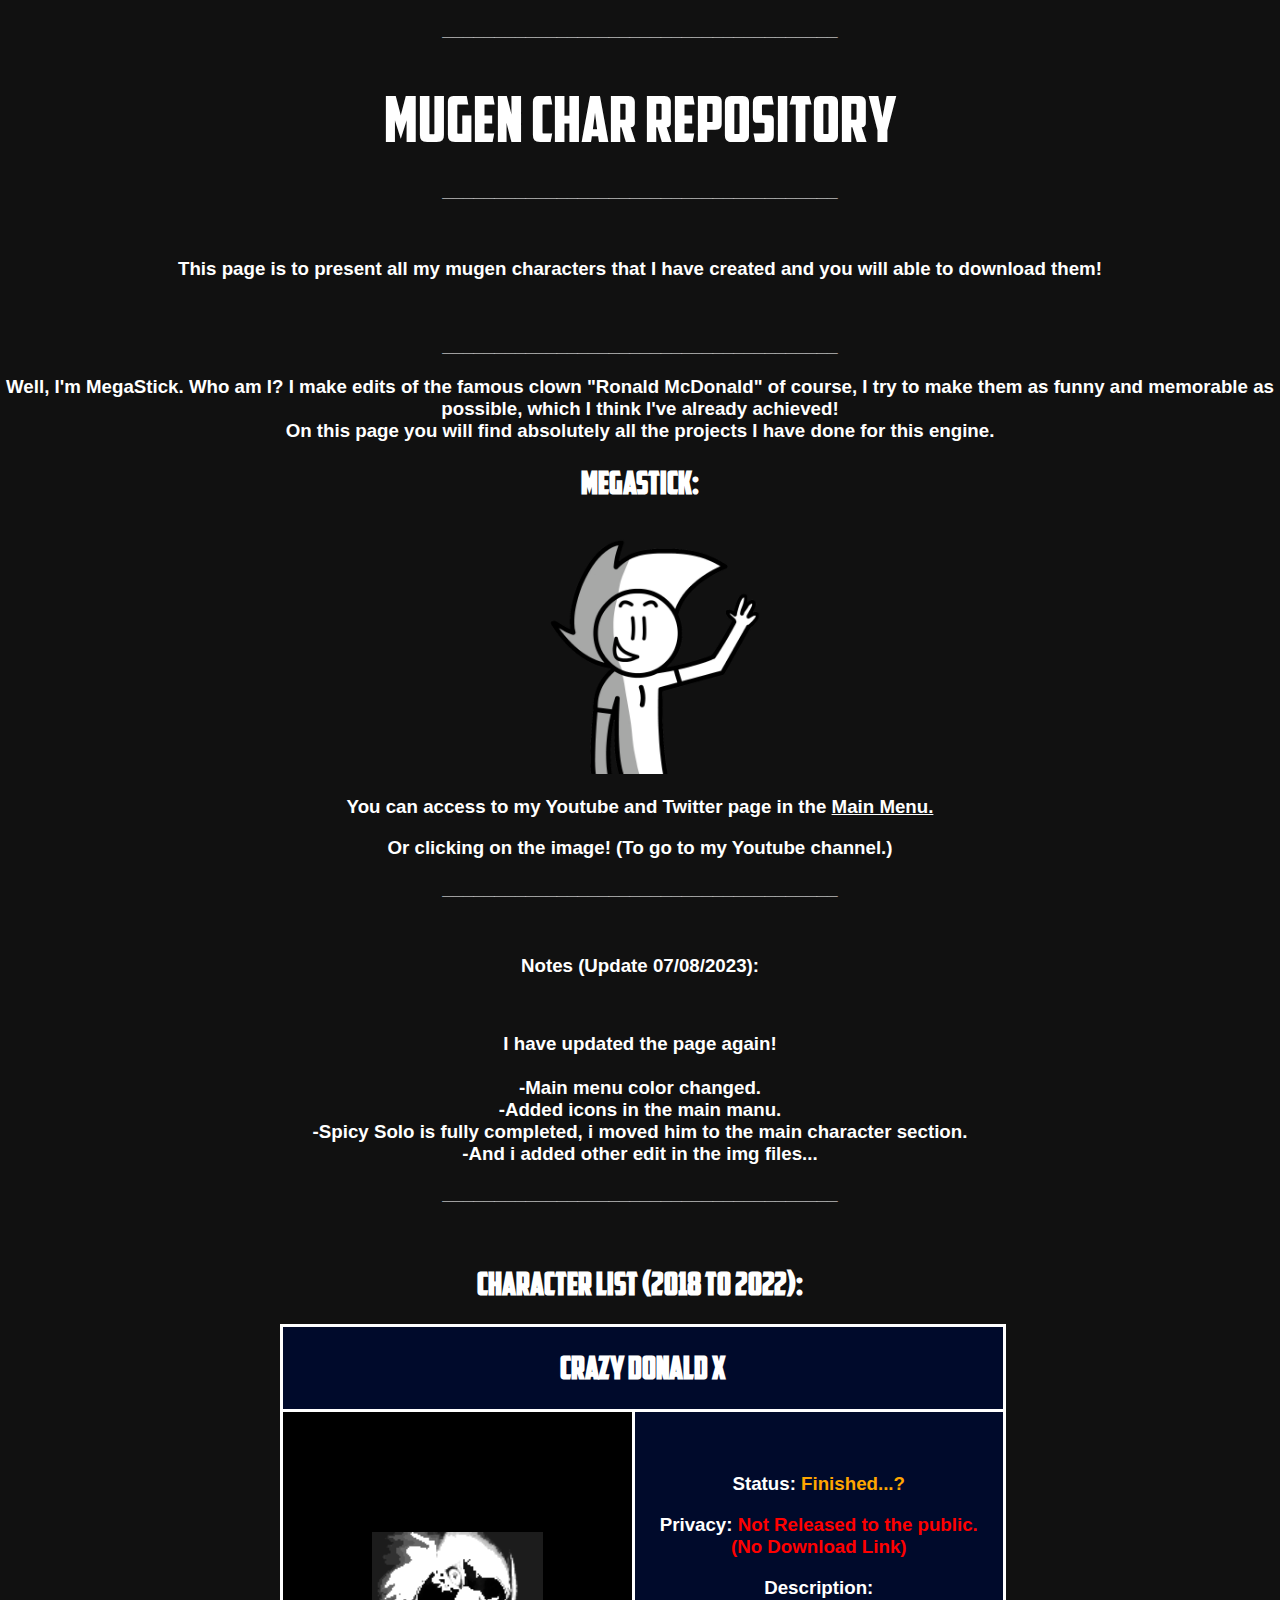
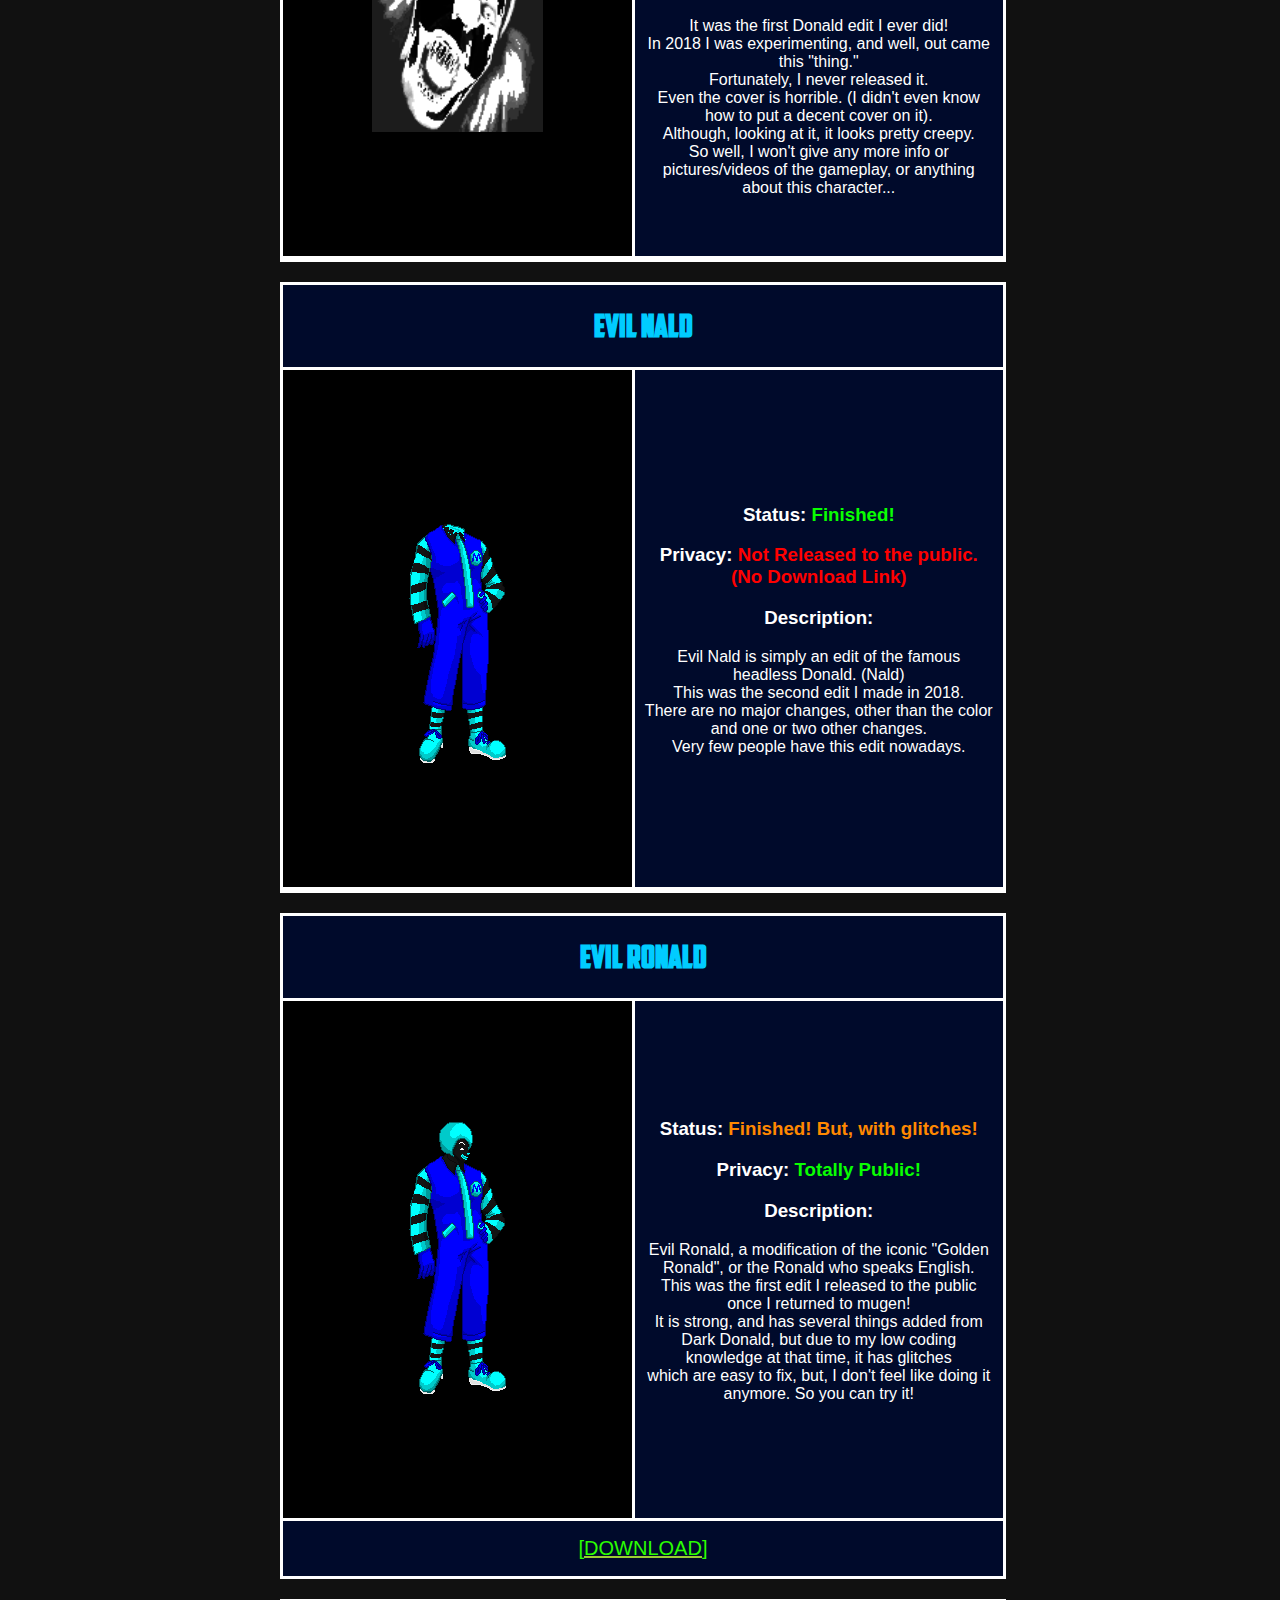
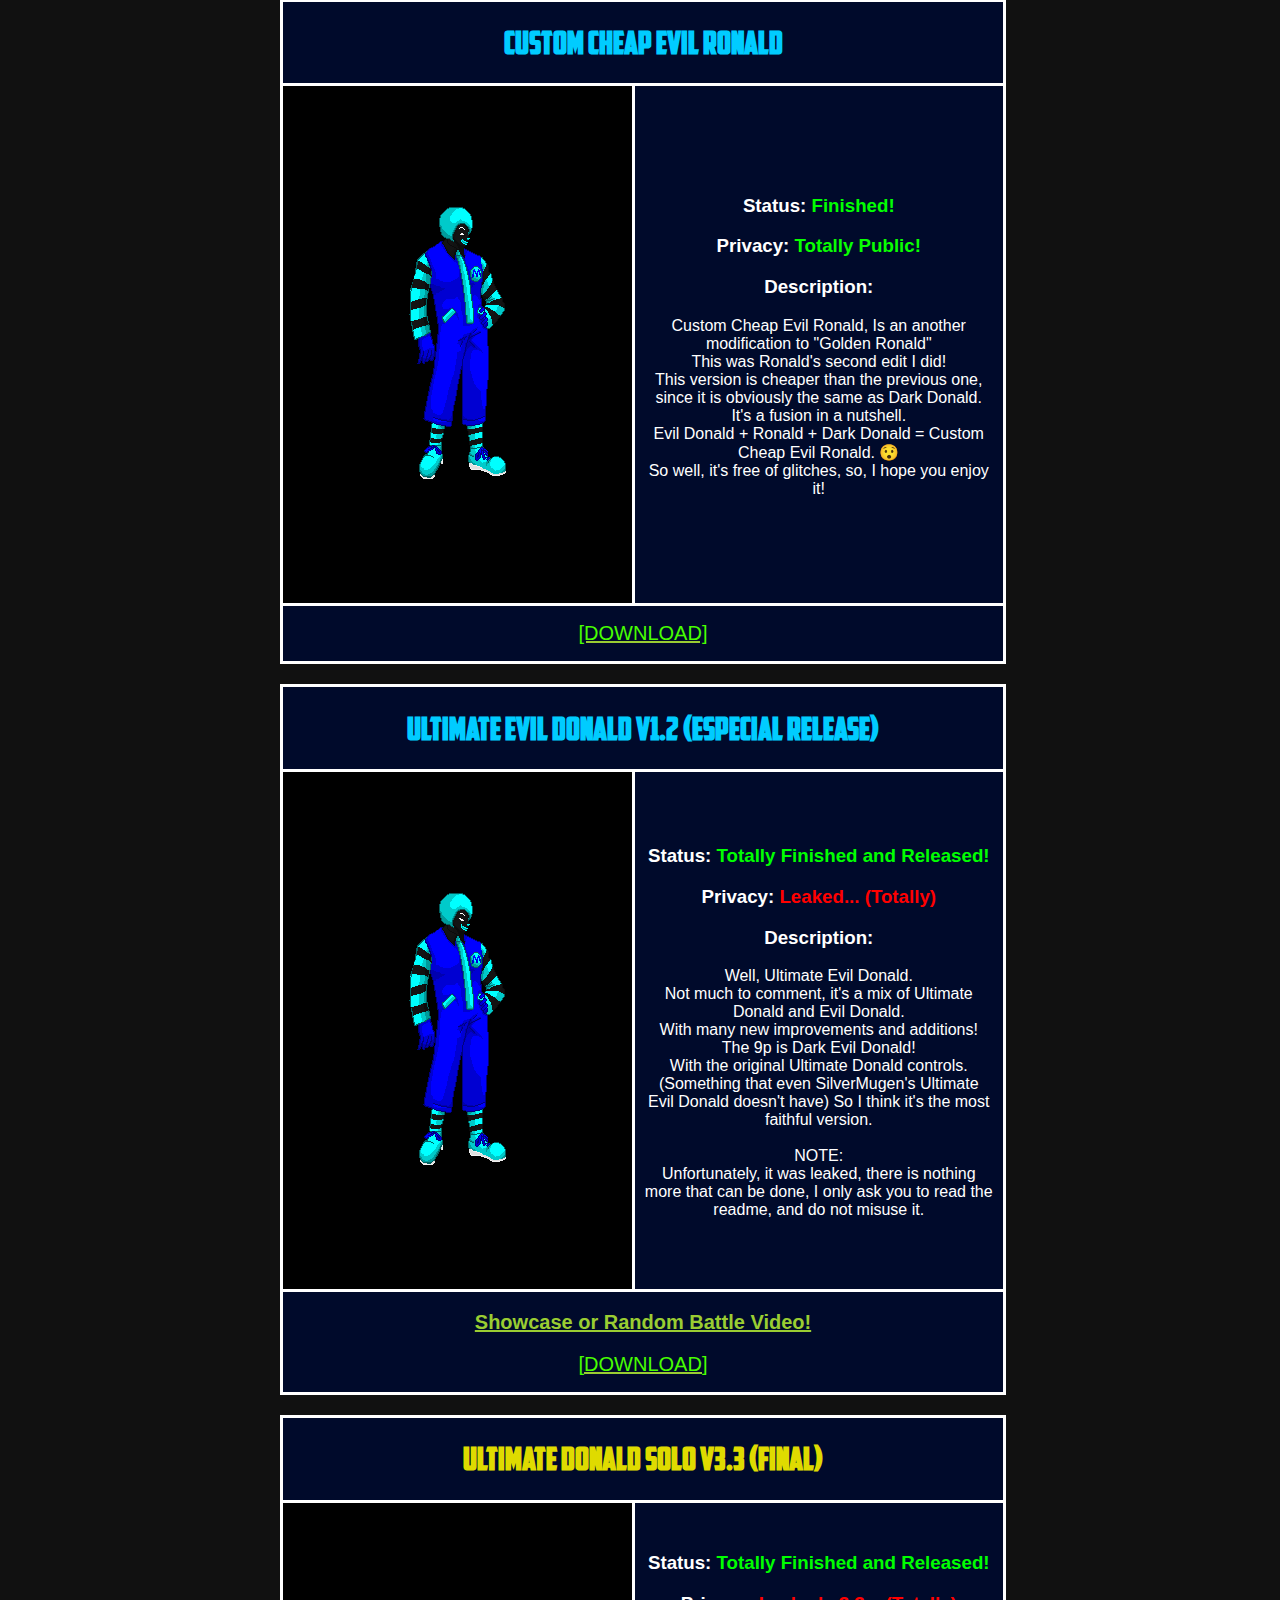
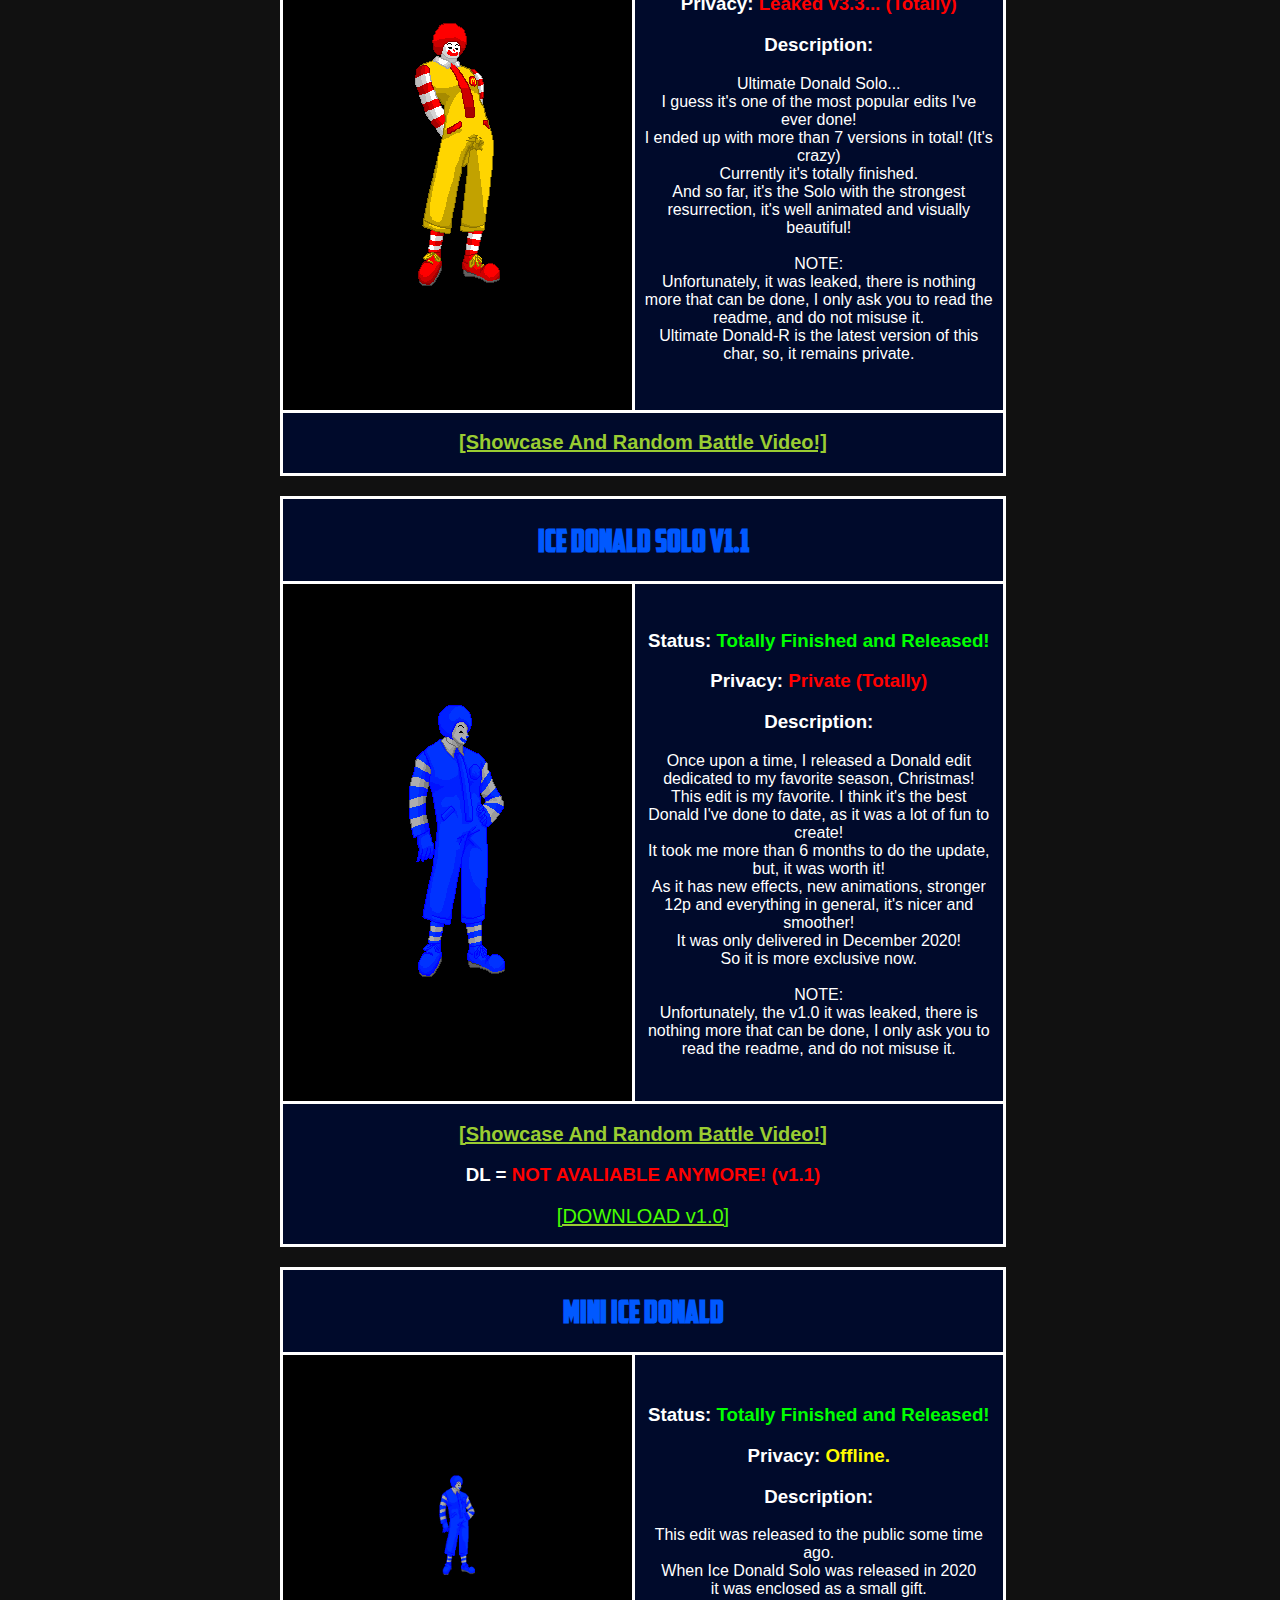
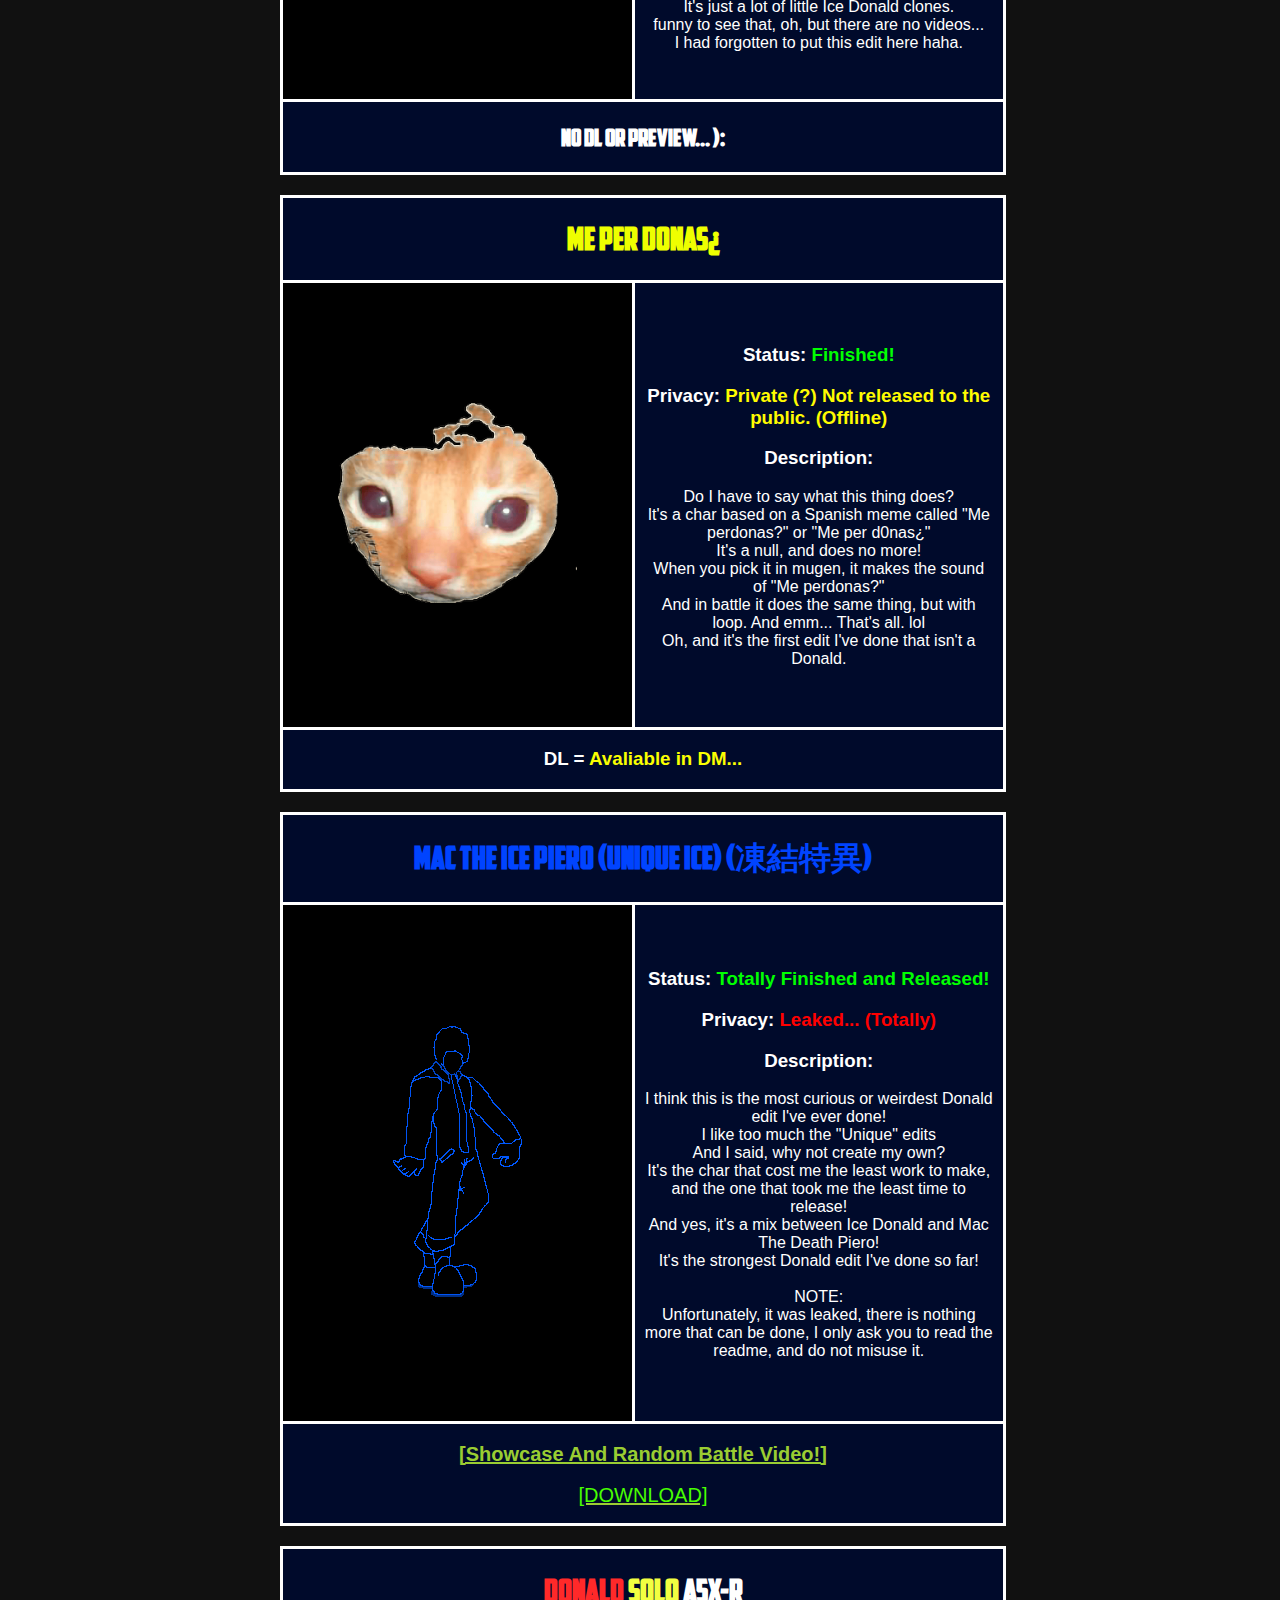
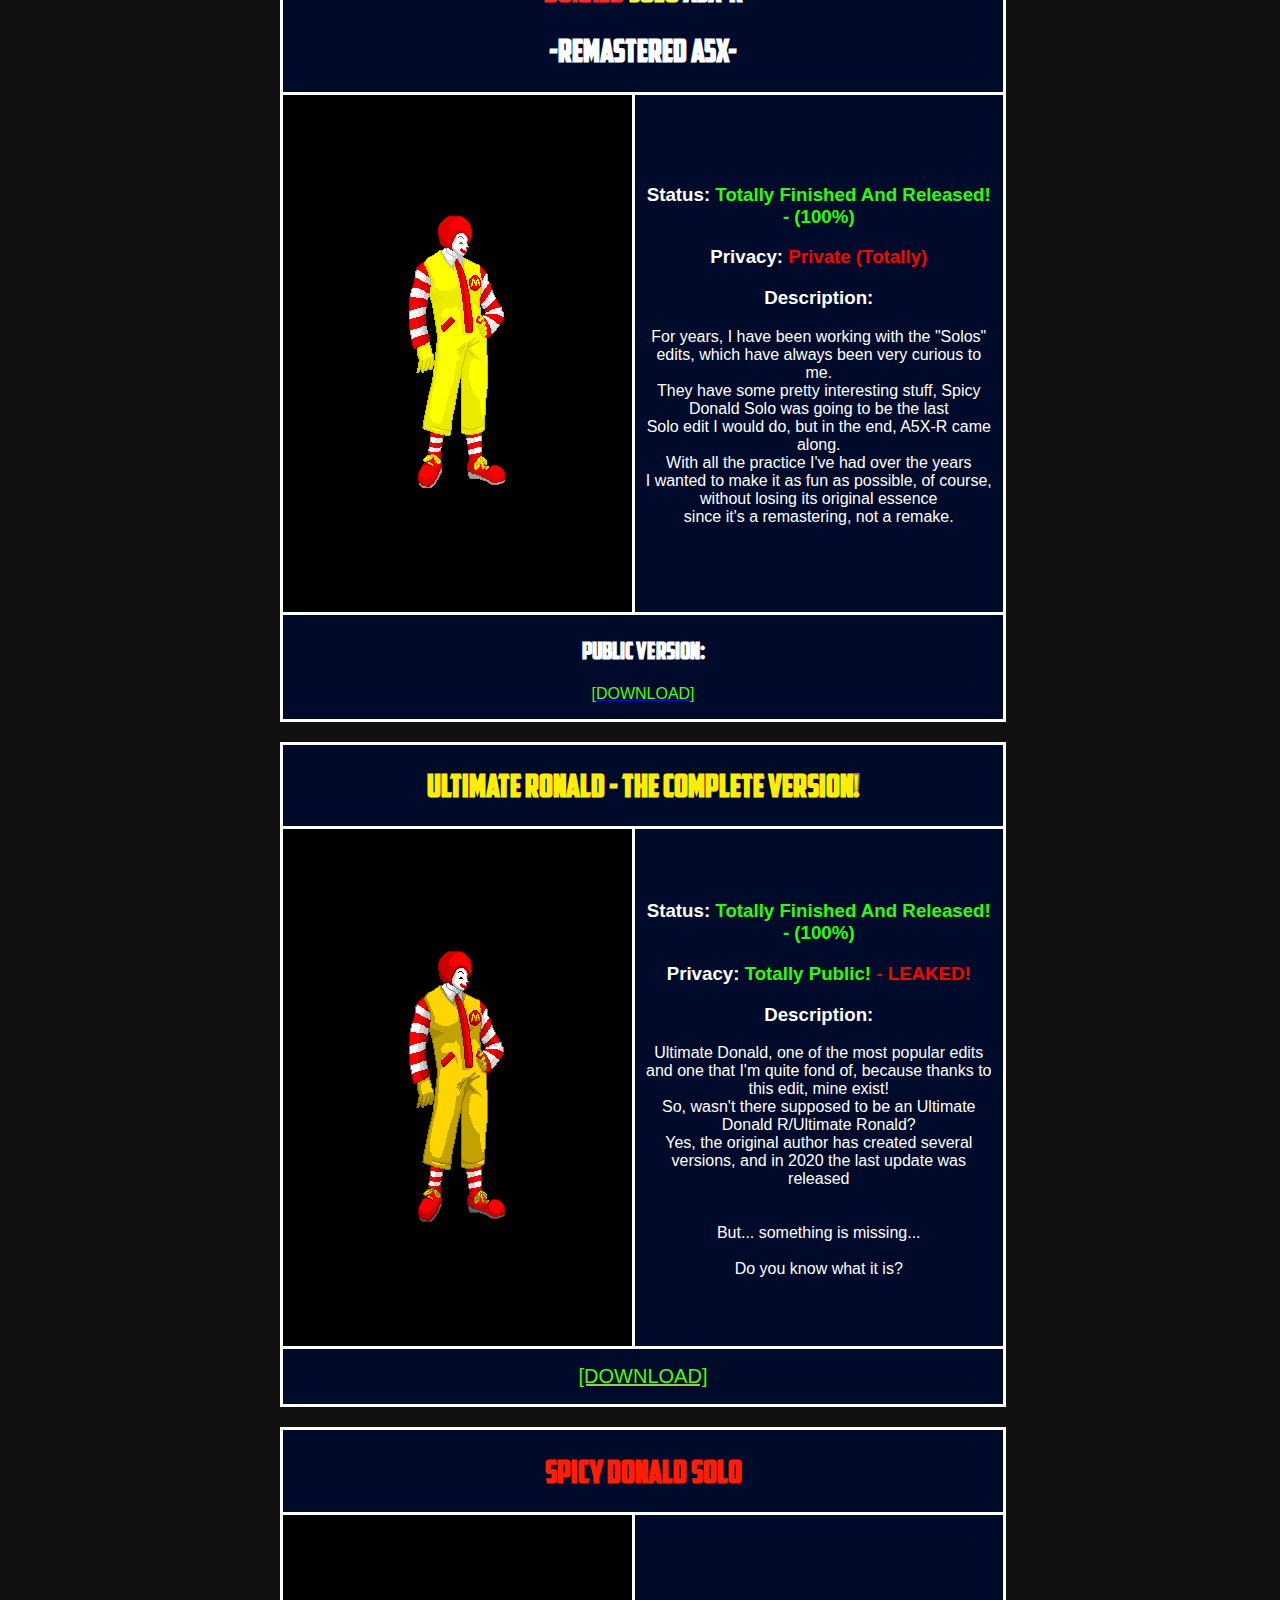
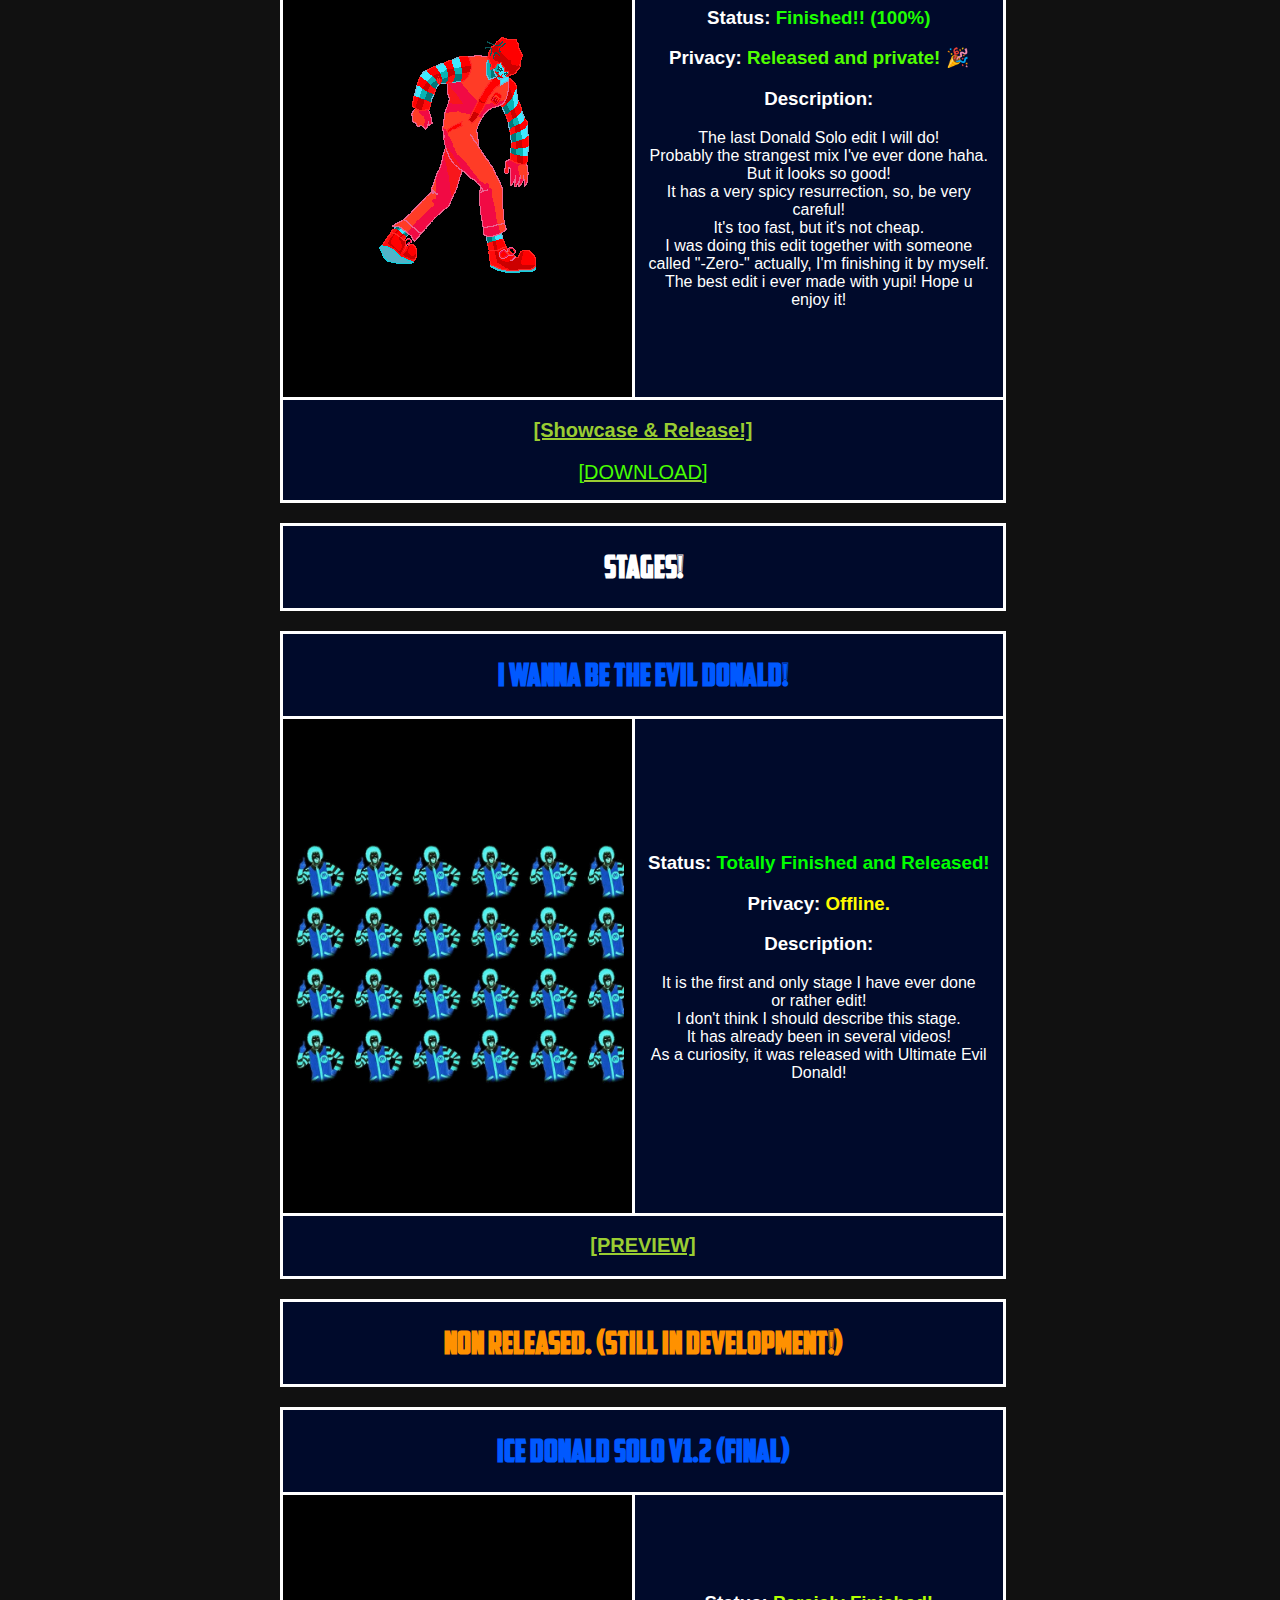
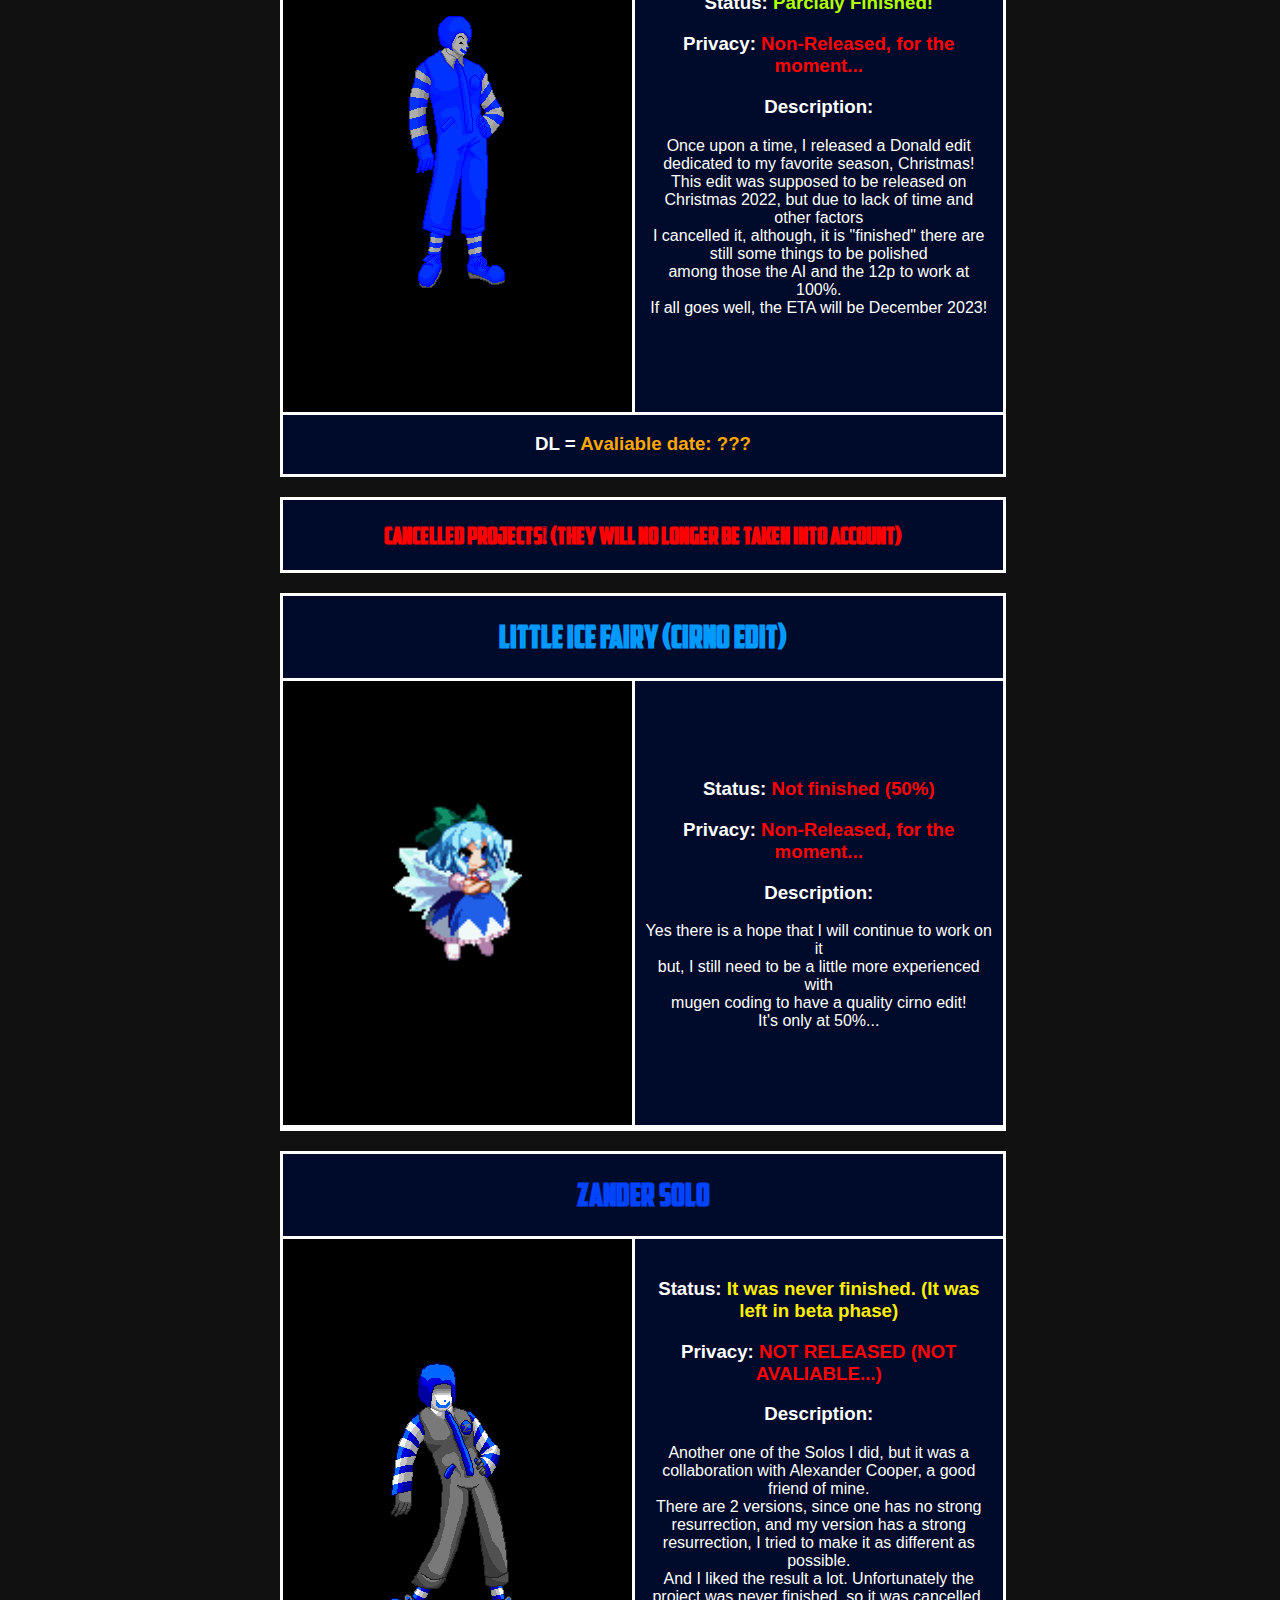
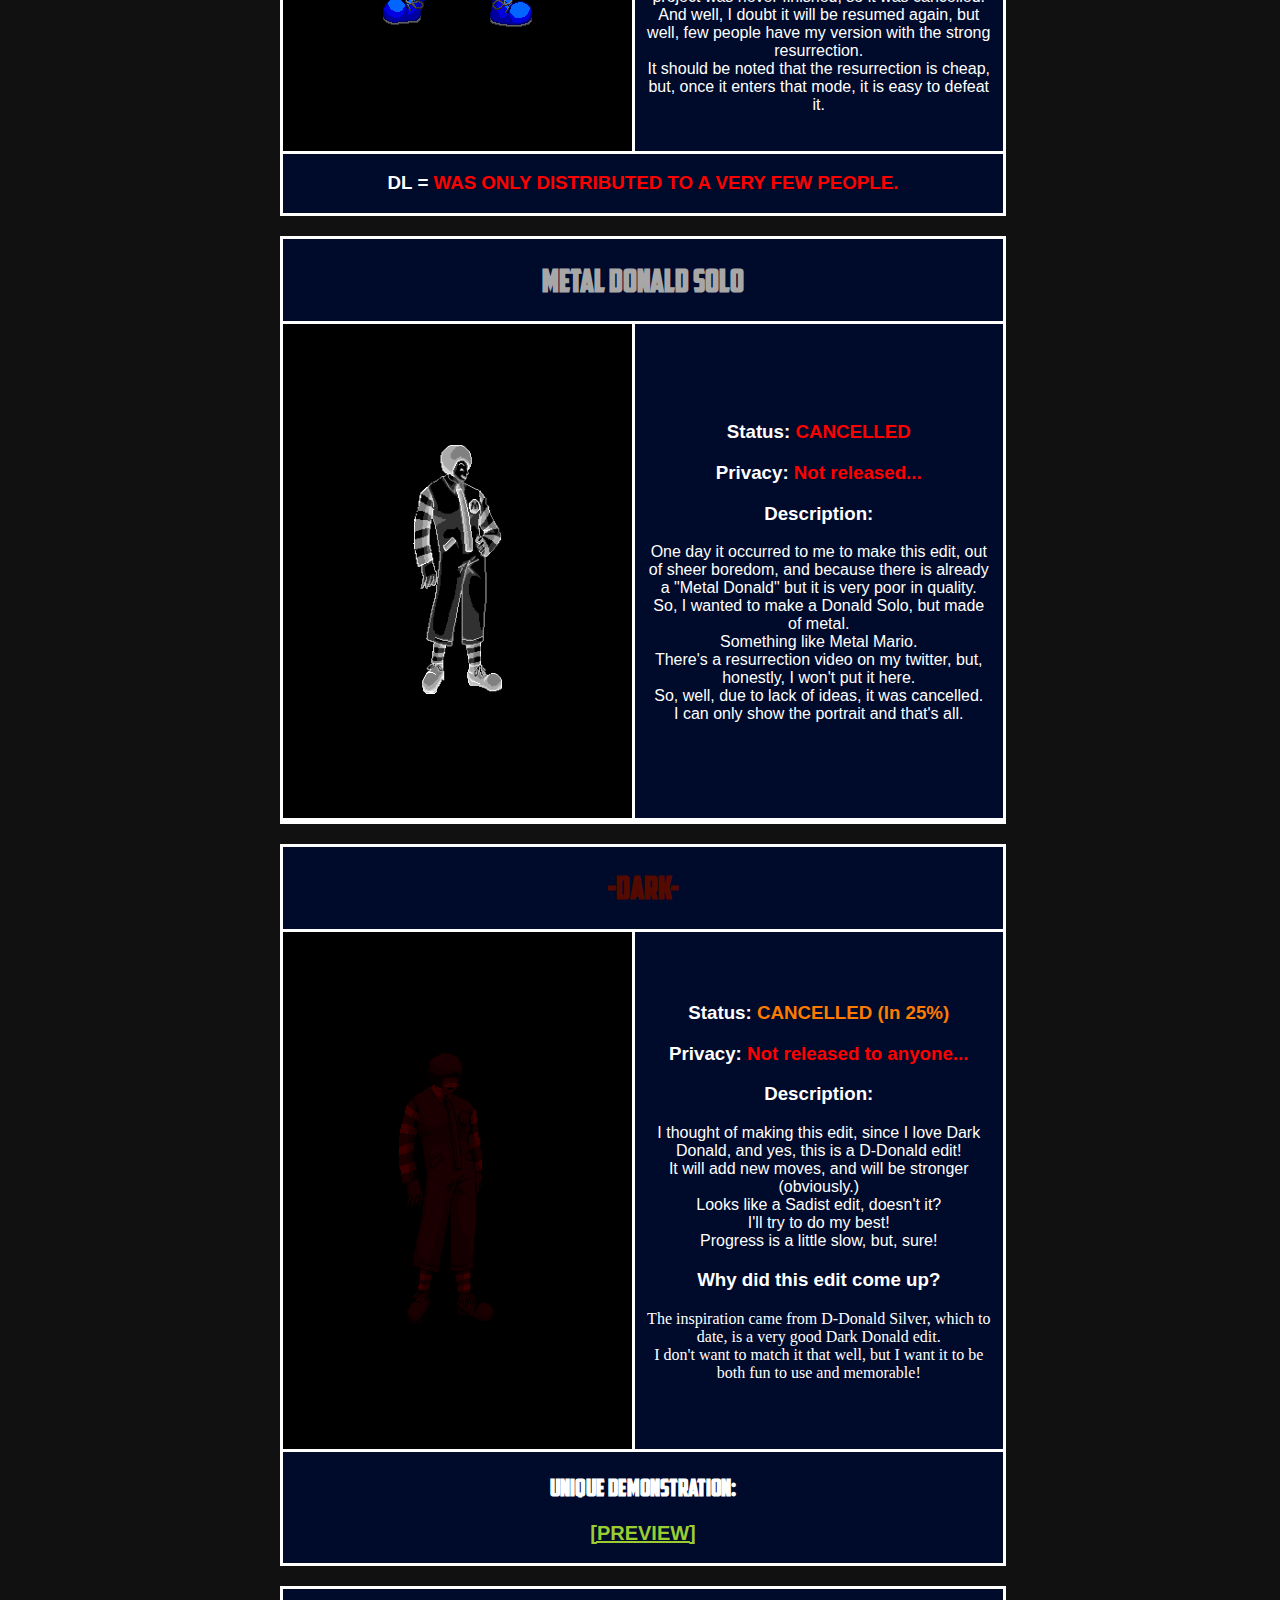
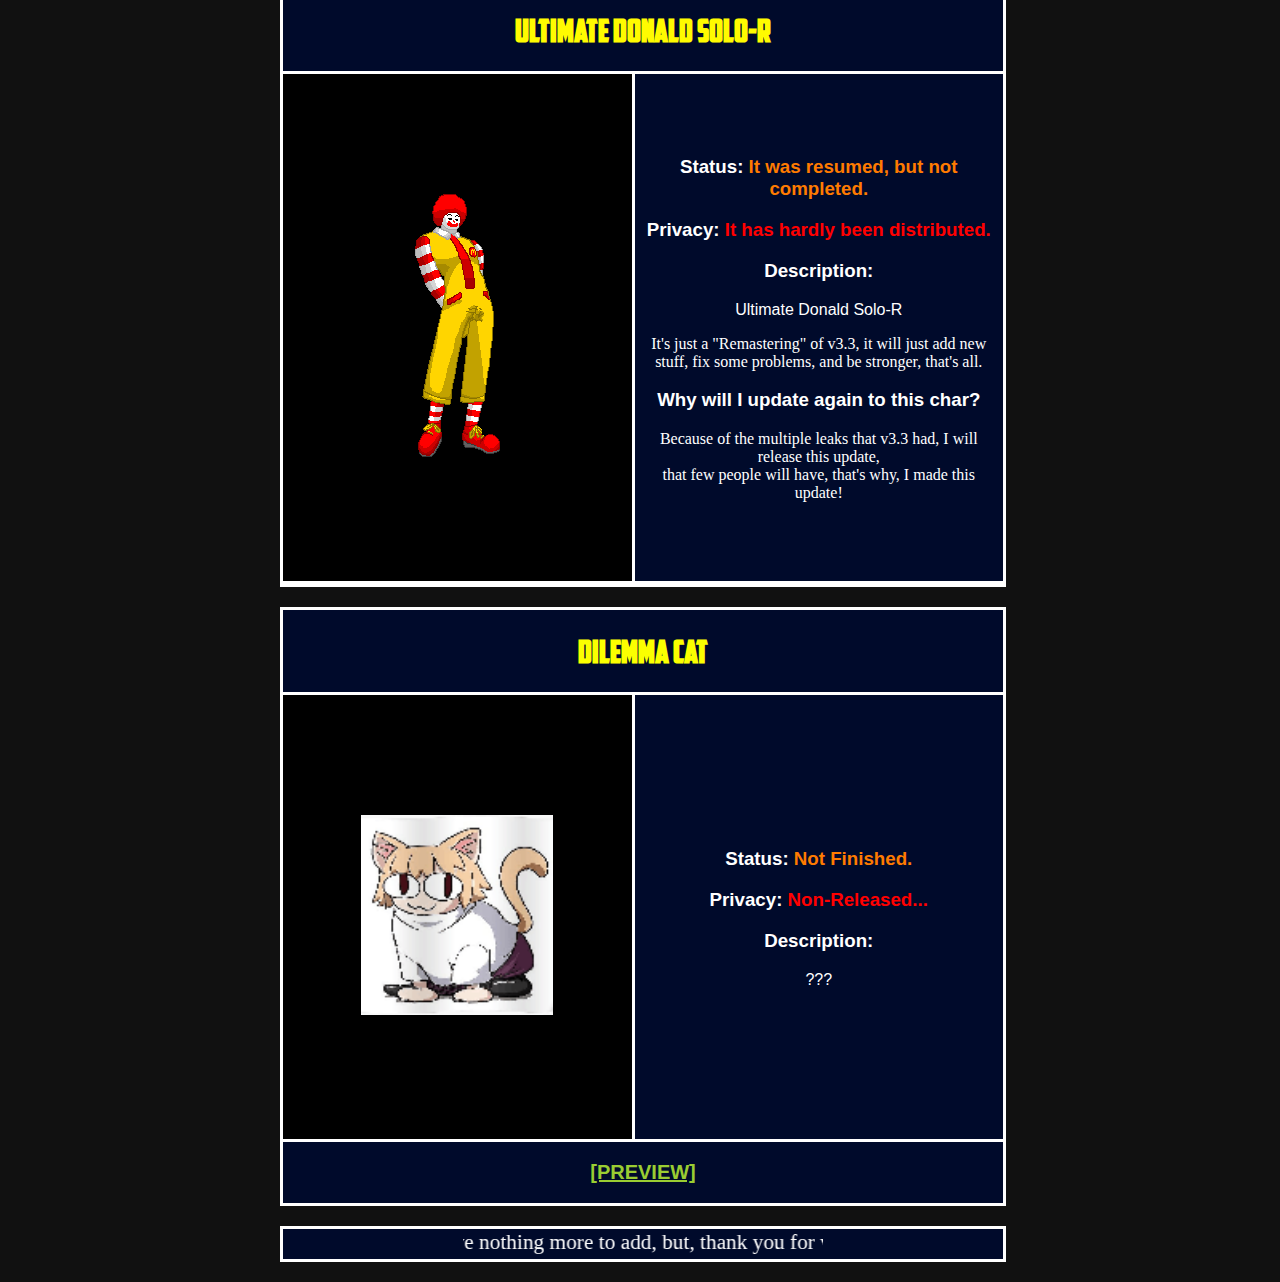
==== commit d1a3dfab: "Add files via upload" ====
--- a/chars_repo.html
+++ b/chars_repo.html
@@ -530,7 +530,7 @@
                         </div>
                         <div class="cpBottom">
                             <h3><p><a href="https://www.youtube.com/watch?v=E10wC6L7yBw">[Showcase & Release!]</a></p></h3>
-                       <h3>DL = <span style="color: rgb(81, 255, 0);">Avaliable date: only on August 8 2023! 🥳</span></h3>
+                        <p><a href="https://www.mediafire.com/file/qmbdbpac52oz1ye/Spicy_Donald_SOLO.zip/file"><span style="color: rgb(72, 255, 0);">[DOWNLOAD]</a></p></span>
                                     </p>
                             </div>
                         </div>
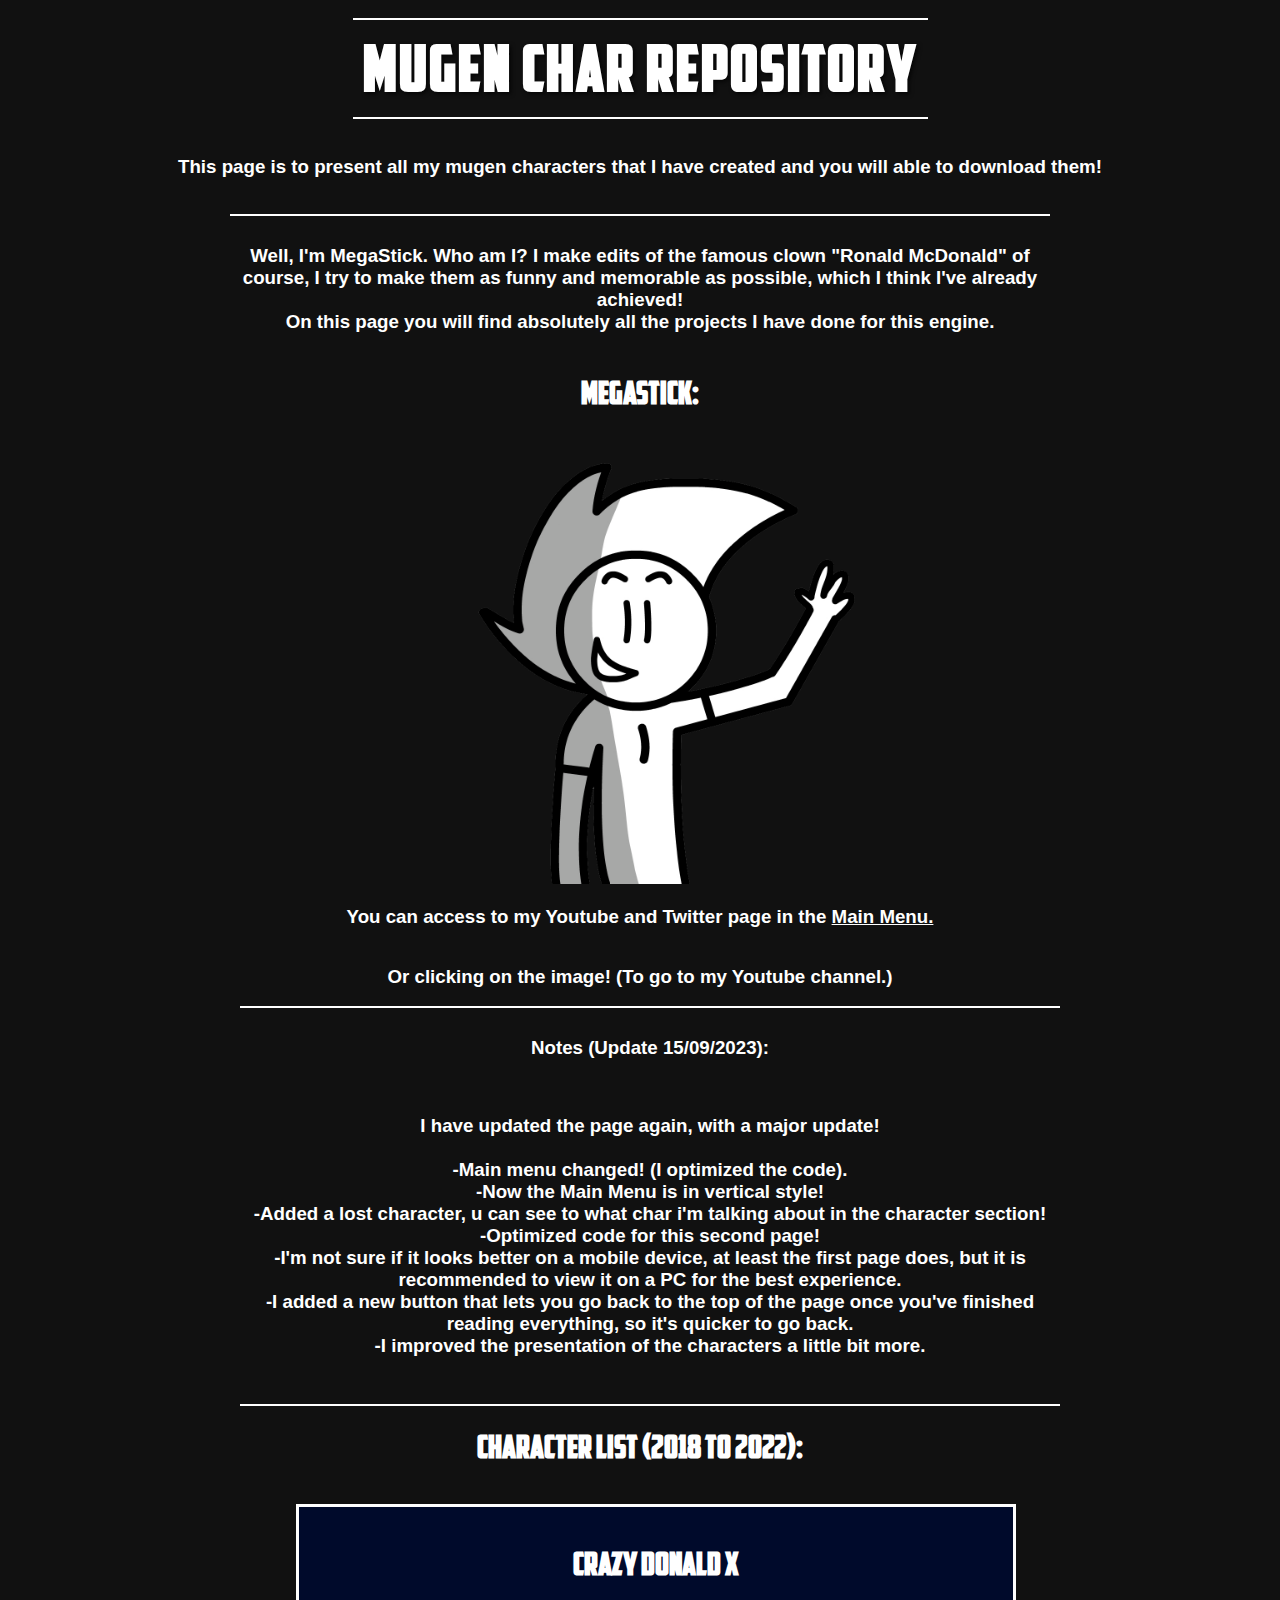
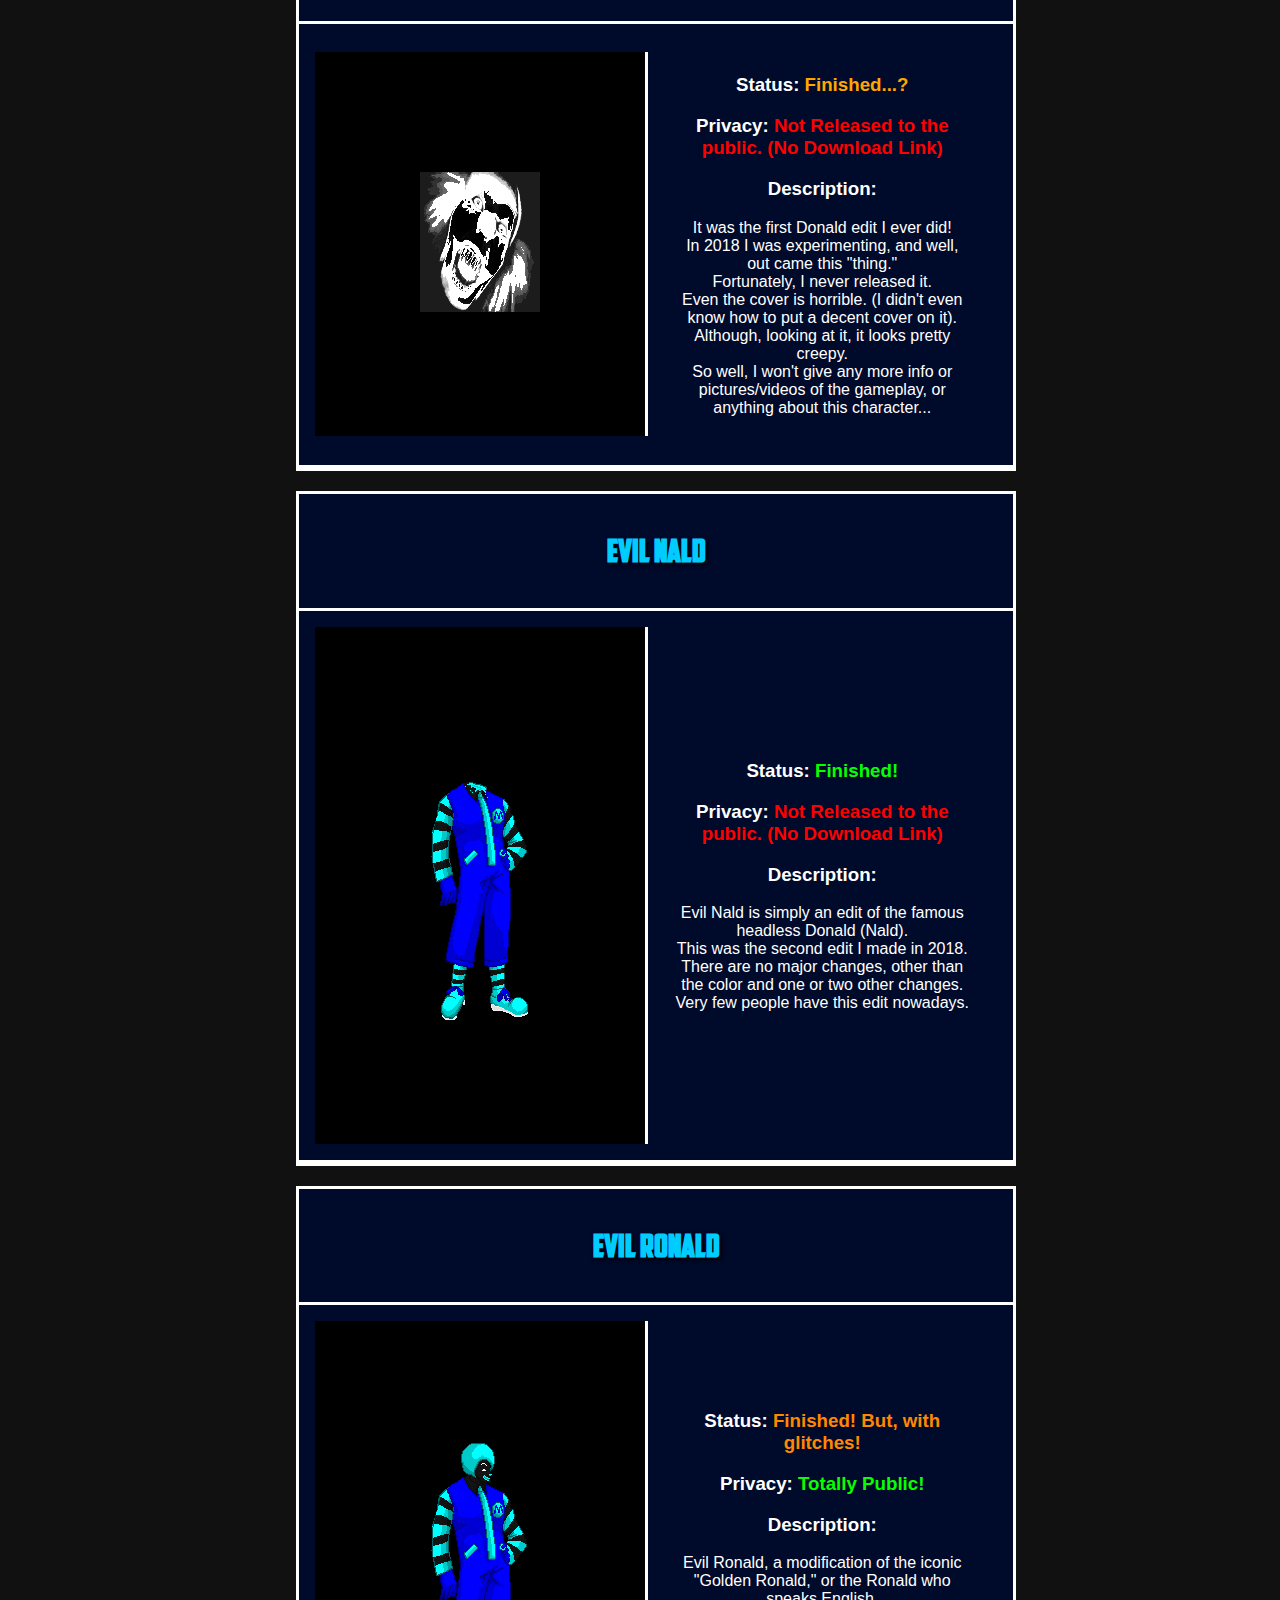
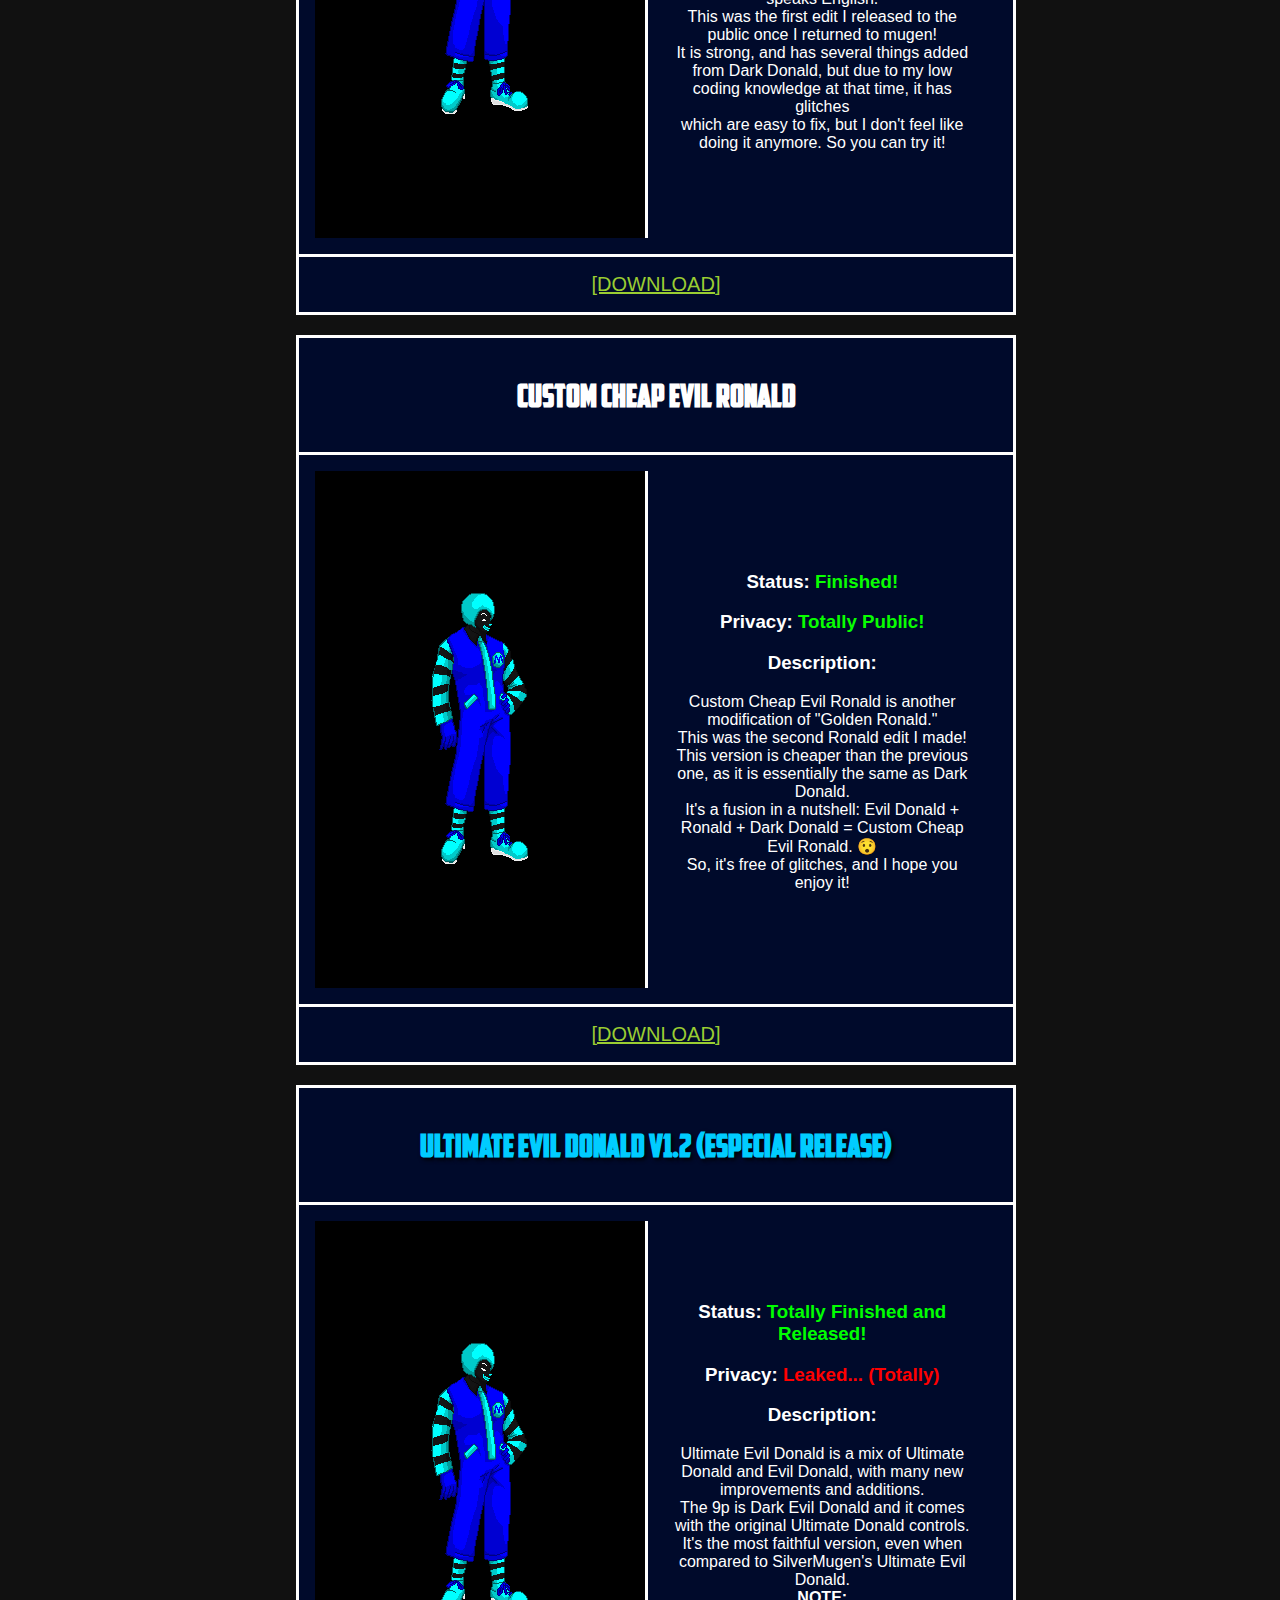
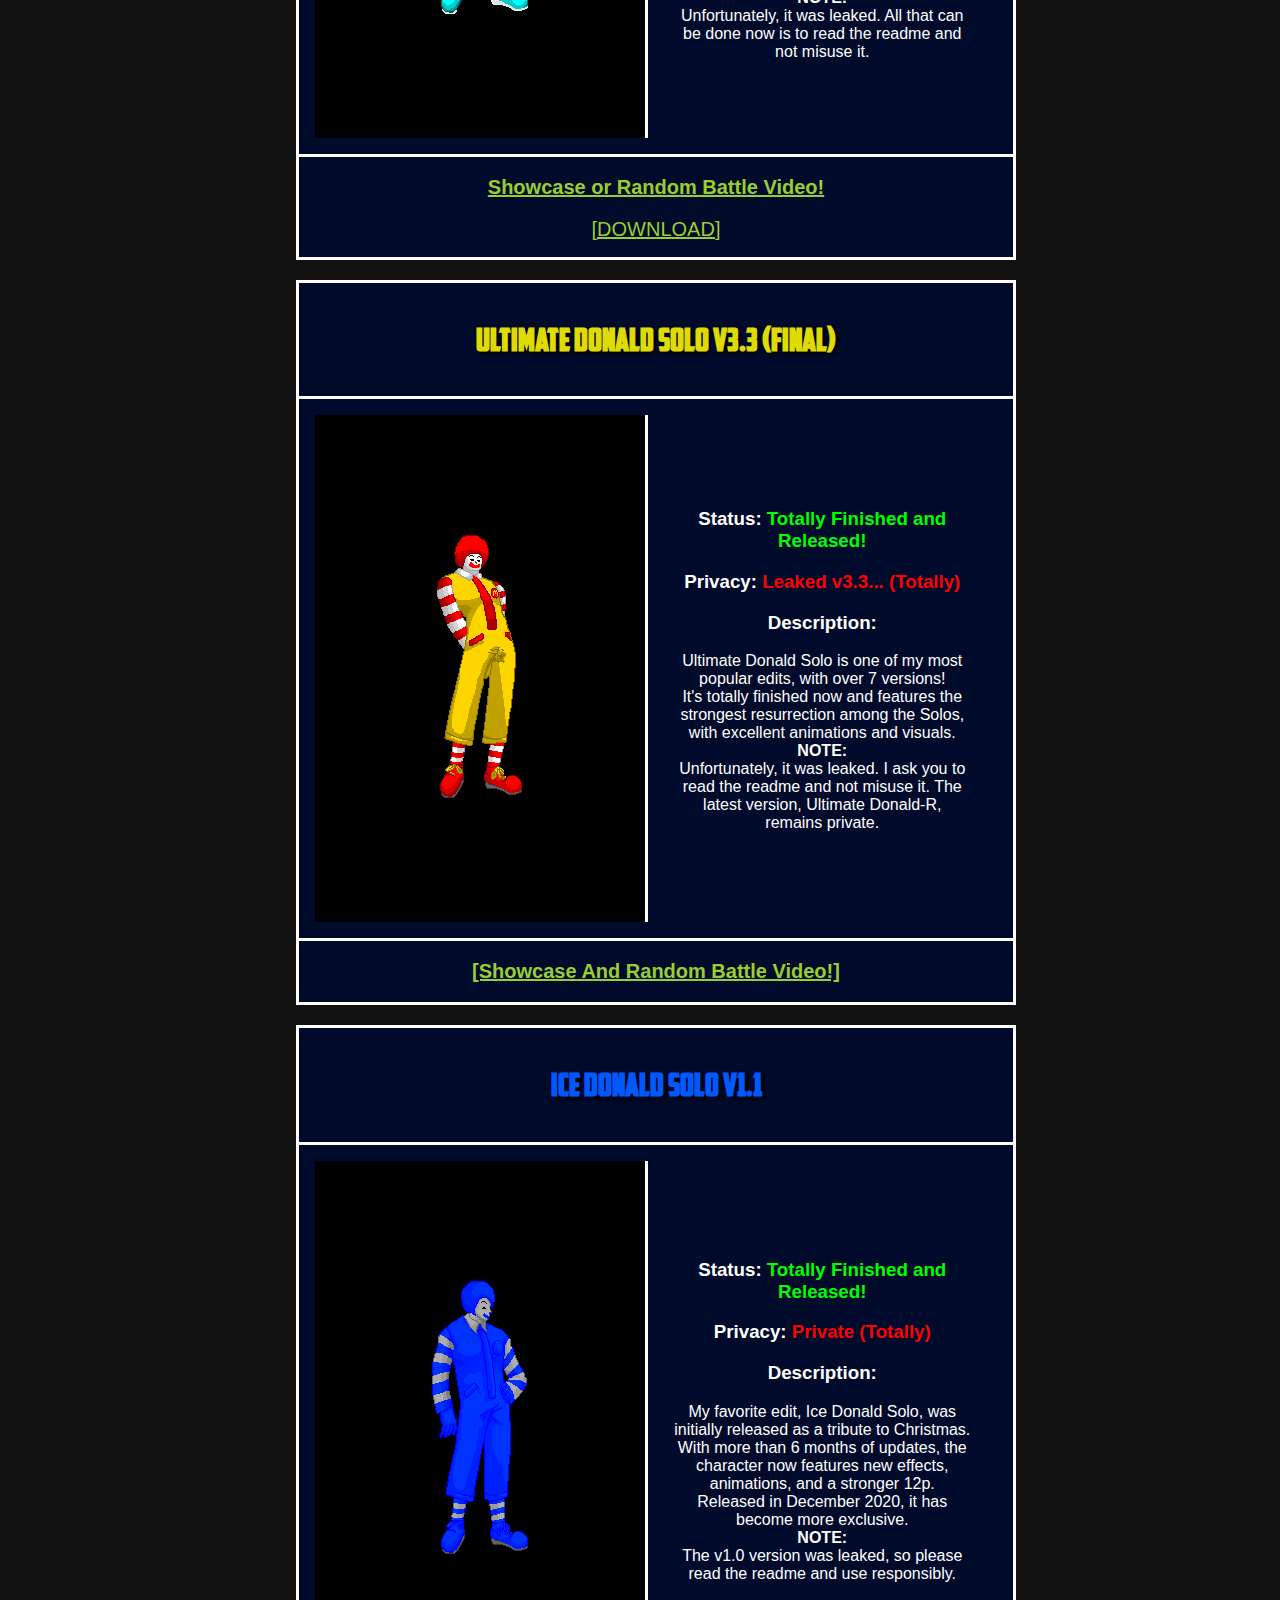
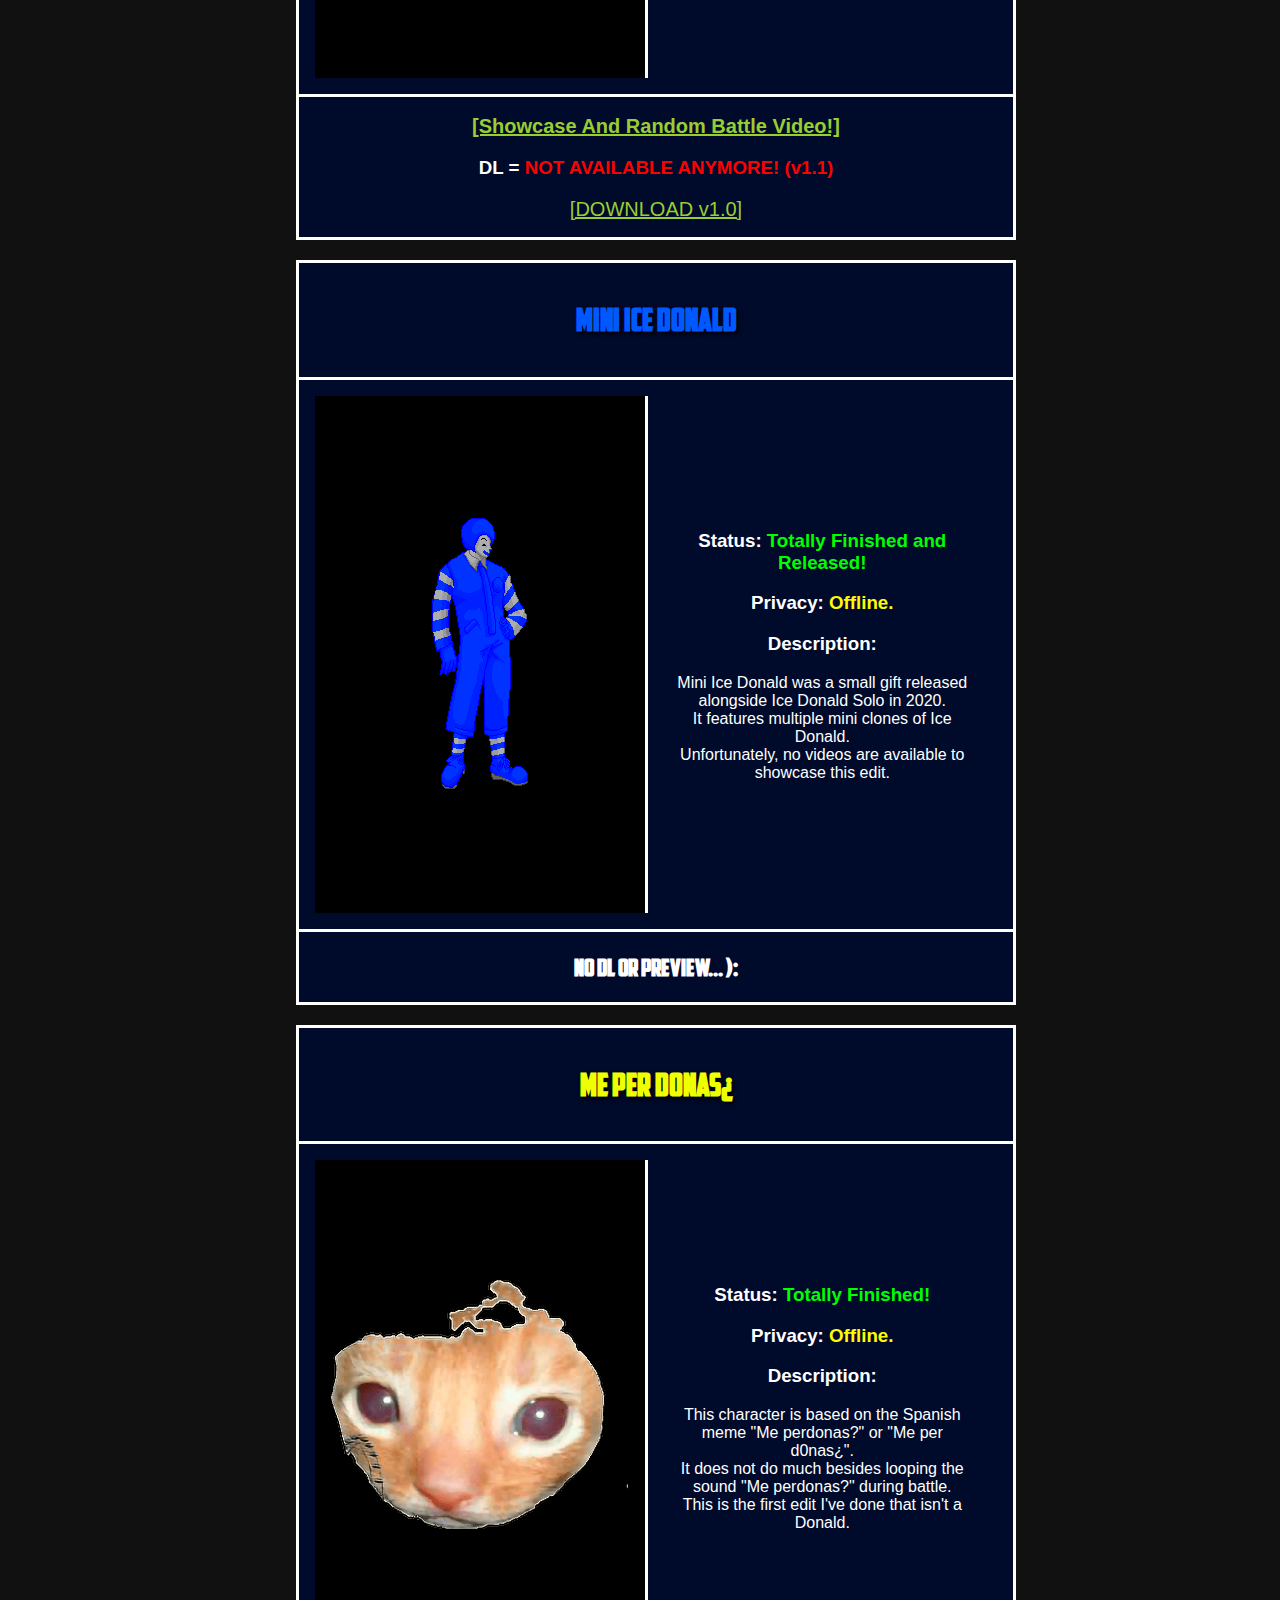
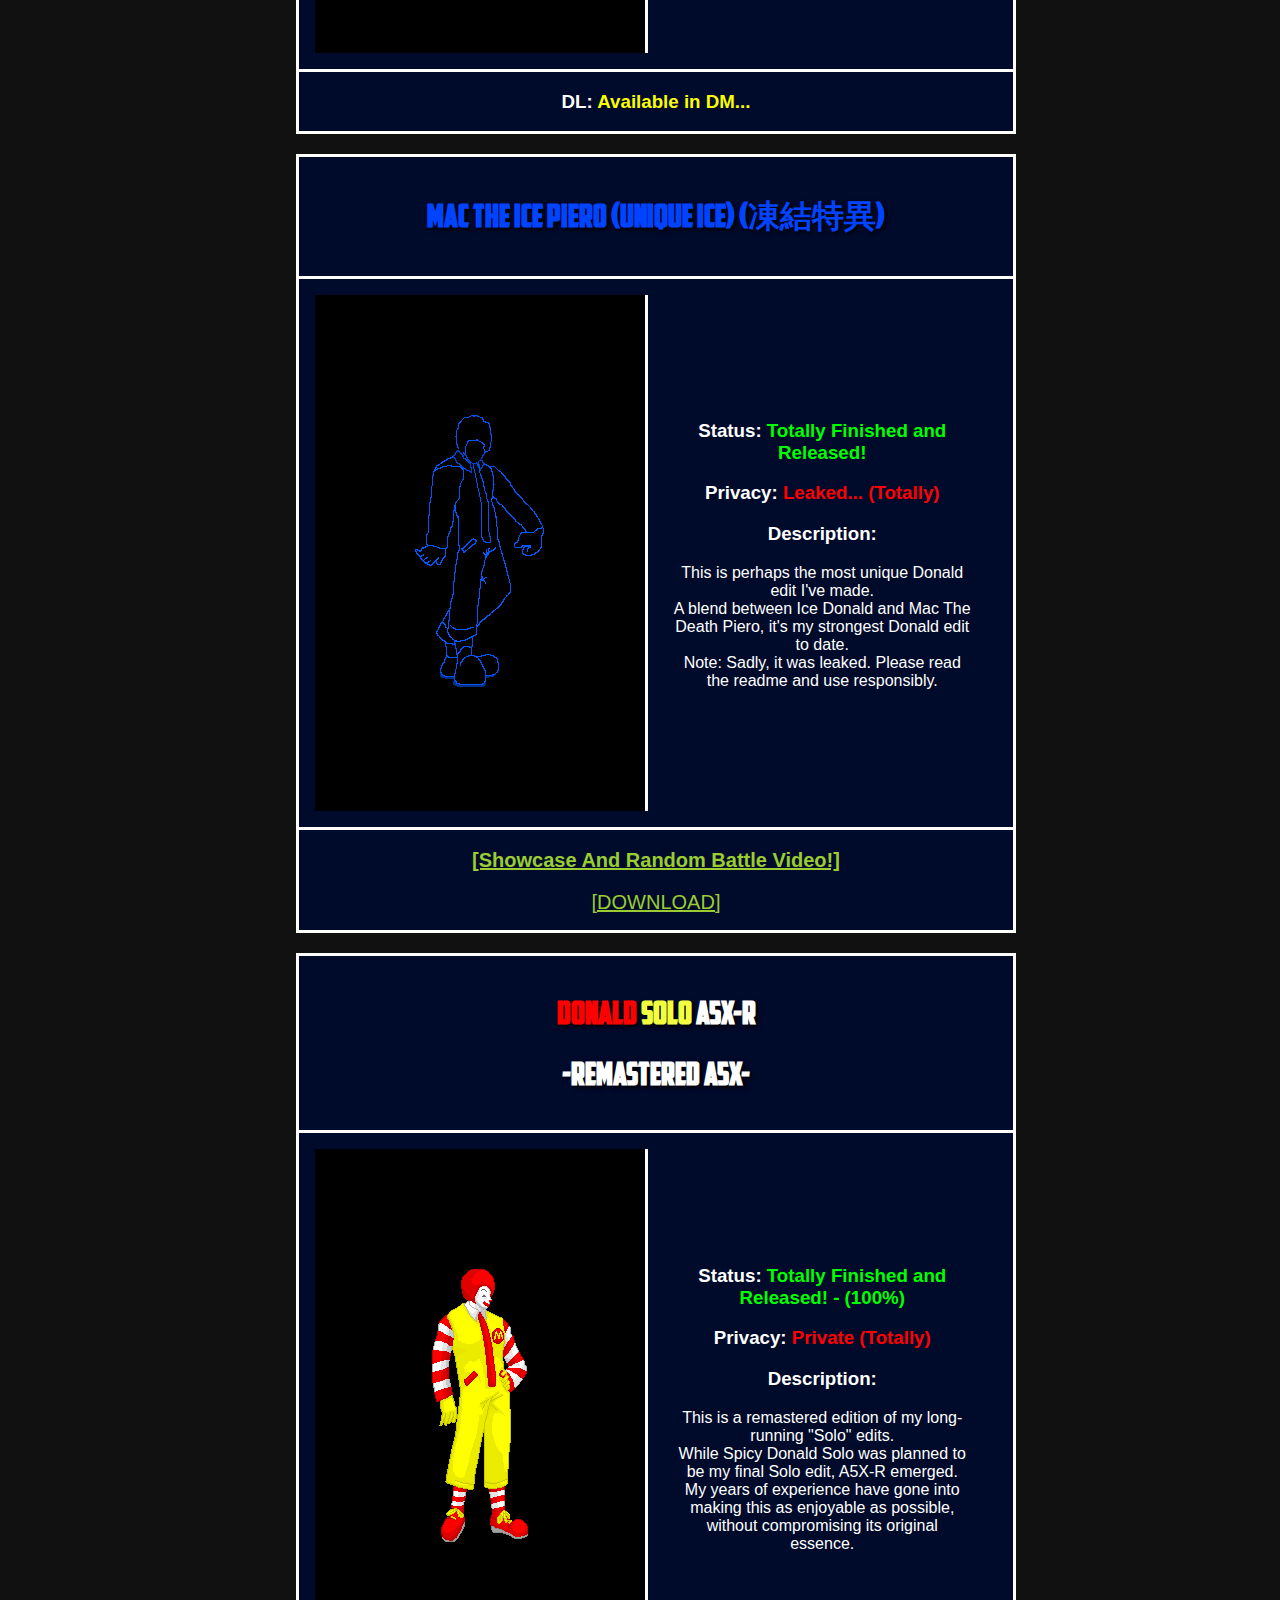
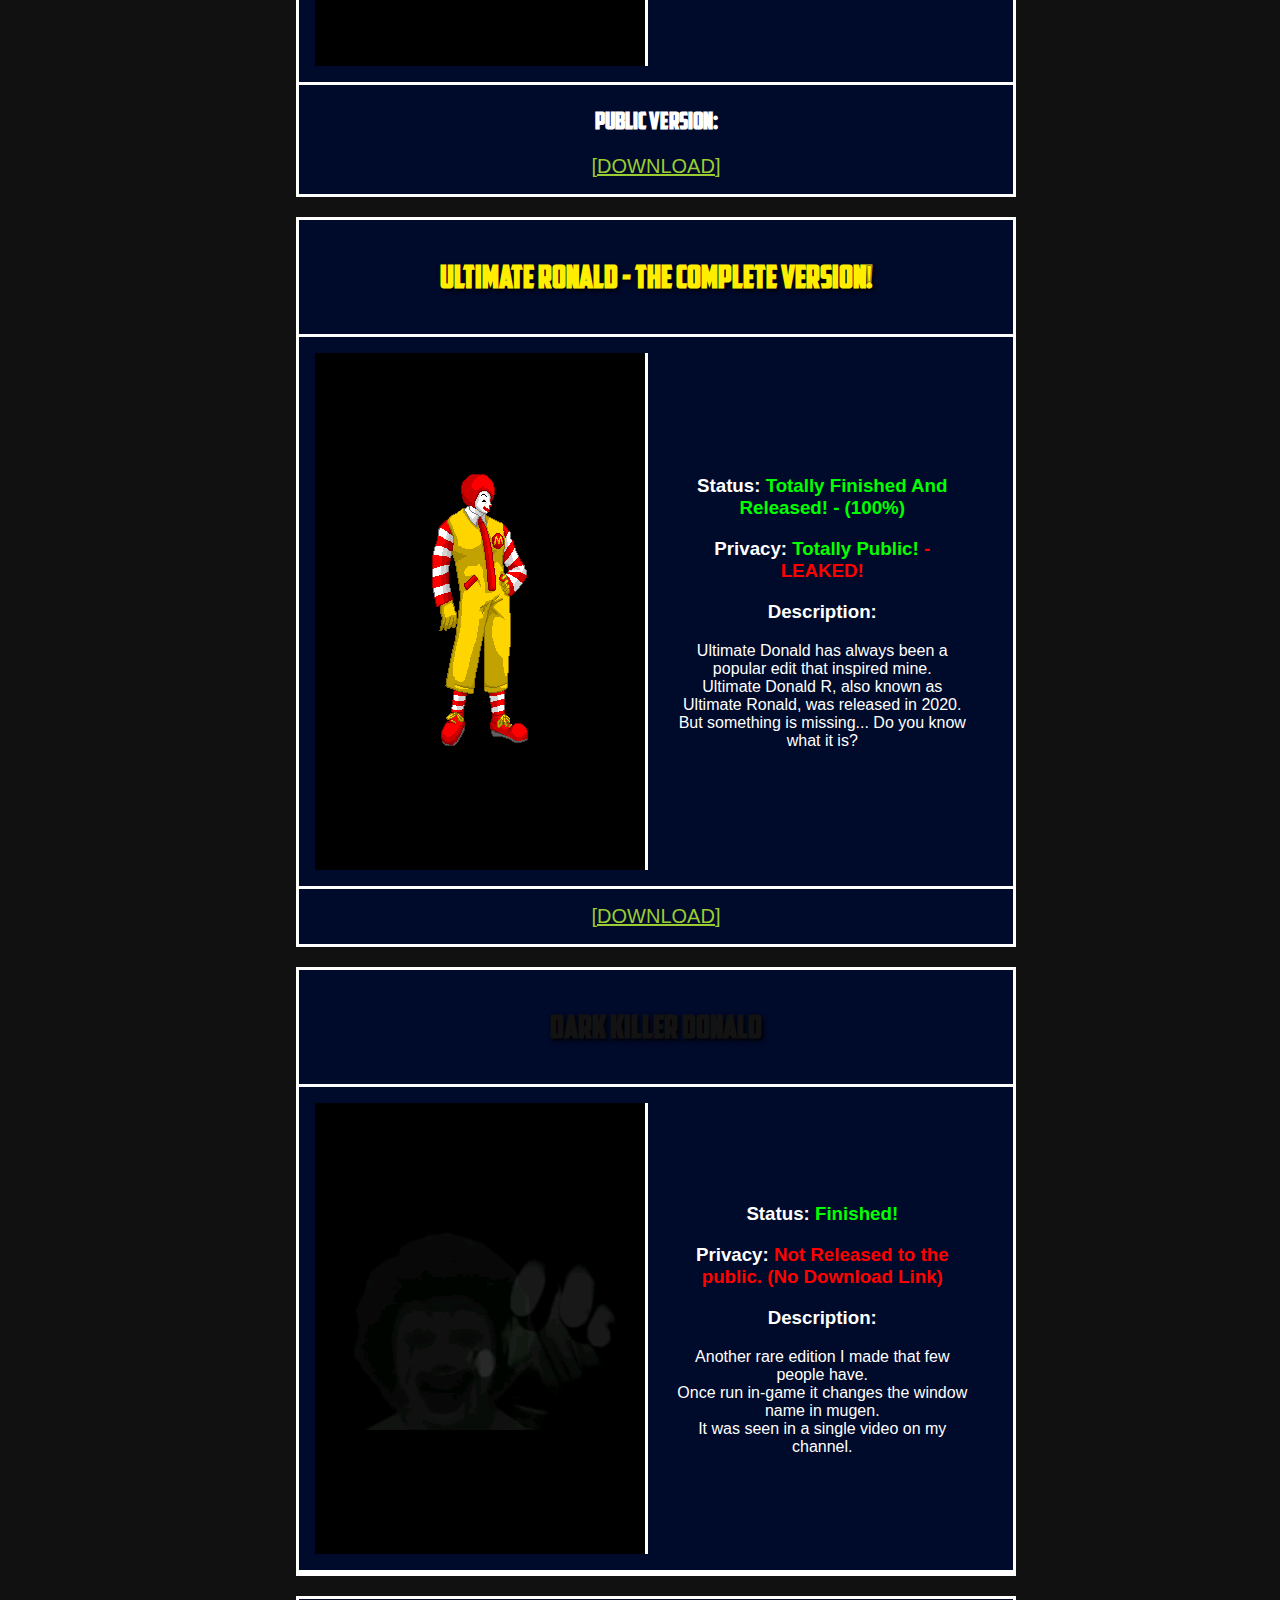
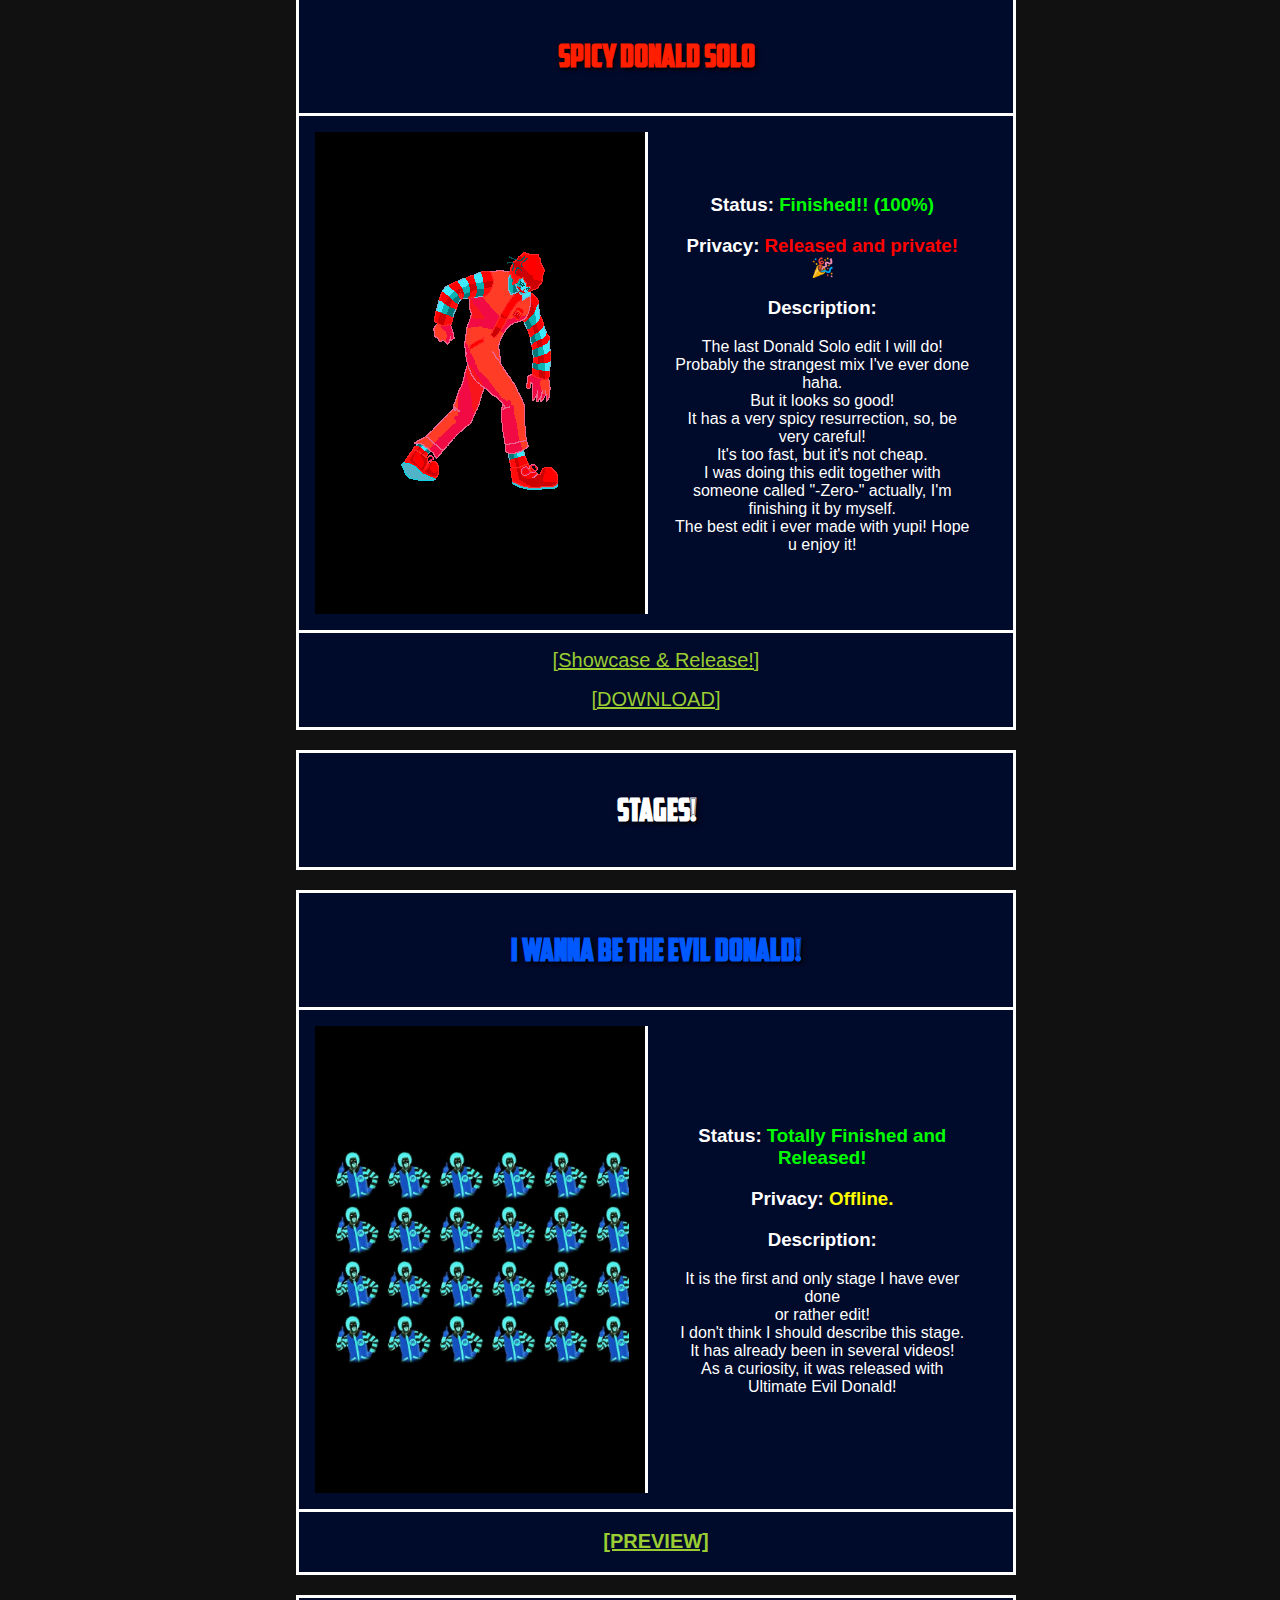
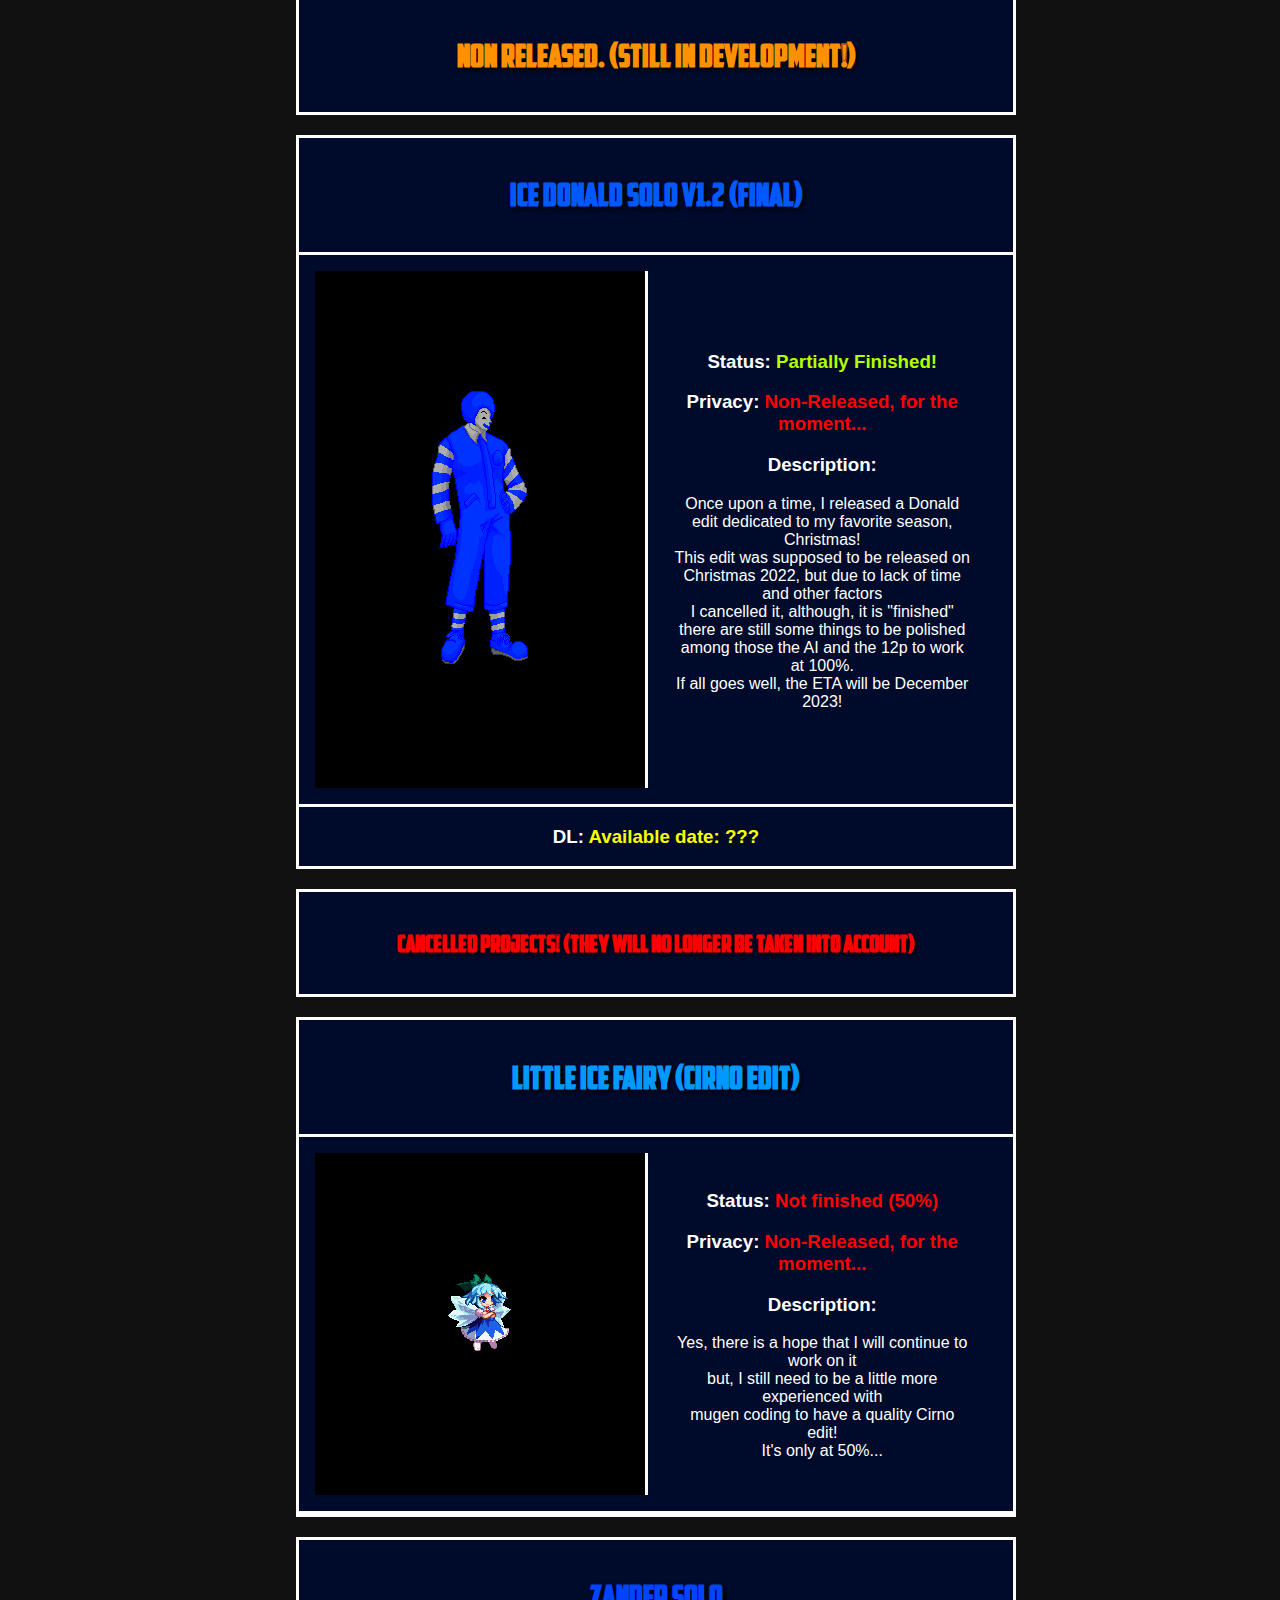
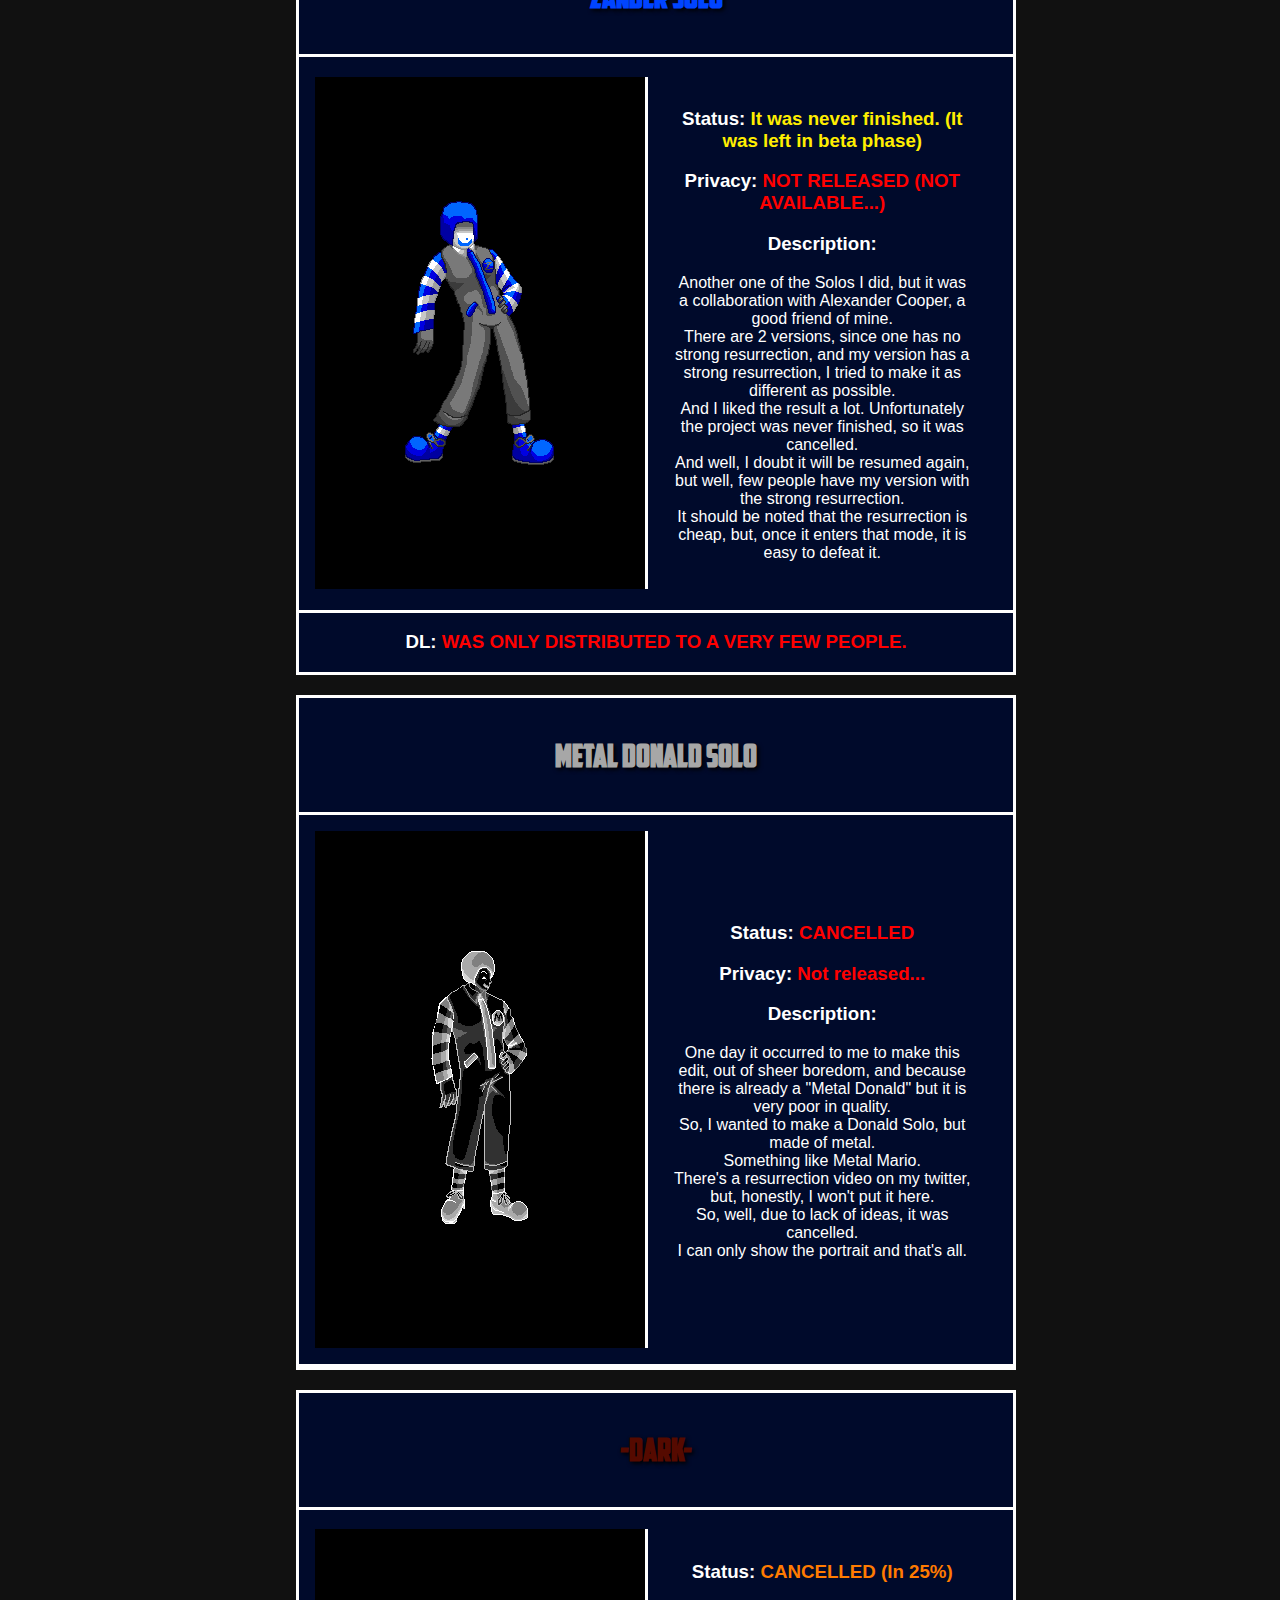
==== commit c26e86e2: "Add files via upload" ====
--- a/chars_repo.html
+++ b/chars_repo.html
@@ -15,34 +15,335 @@
     <link rel="stylesheet" href="estilos.css">
     <script src="https://ajax.googleapis.com/ajax/libs/jquery/3.5.1/jquery.min.js" charset="UTF-8"></script>
     <style type = "text/css">
-        body {
+         body {
             color: rgb(255, 255, 255);
-            background-color:rgb(0, 0, 0)  
-        }
-        body {
+            background-color: rgb(0, 0, 0);
             margin: 0;
             display: flex;
-            justify-content: center;
+            flex-direction: column;
             align-items: center;
-            min-height: 100vh;
         }
-
-        p {
-      font-family: 'KdamThmorPro-Regular', sans-serif; 
-    }
-    h3 {
-      font-family: 'KdamThmorPro-Regular', sans-serif;
-    }
-
+        header {
+            display: flex;
+            flex-direction: column;
+            align-items: center;
+            max-width: 800px;
+            border-bottom: 2px solid white;
+            border-top: 2px solid white;
+            padding: 10px;
+        }
+        p, h3 {
+            font-family: 'KdamThmorPro-Regular', sans-serif;
+        }
+        img {
+            max-width: 100%;
+            height: auto;
+        }
+        .centered {
+      display: flex;
+      justify-content: center;
+      align-items: center;
+    }
+
+    .charlist {
+      display: flex;
+      flex-wrap: wrap;
+      justify-content: center;
+    }
+
+    .charprof {
+      border: 1px solid #ccc;
+      margin: 1em;
+      width: calc(33% - 2em);
+      box-sizing: border-box;
+    }
+
+    .cpTop, .cpCenter, .cpLeft, .cpRight {
+      padding: 1em;
+    }
+
+    .cpLeft img {
+      max-width: 100%;
+      height: auto;
+    }
+
+    .finished {
+      color: rgb(9, 255, 0);
+    }
+
+    .not-released {
+      color: rgb(255, 0, 0);
+    }
+
+    .in-progress {
+      color: rgb(255, 166, 0);
+    }
+    .evil-nald-color {
+  color: rgb(0, 204, 255);
+  font-weight: bold;  /* Puedes quitar esto si no lo quieres */
+    text-shadow: 2px 2px 4px #000000;  /* Sombra de texto para hacerlo más destacado */
+    }
+    .evil-ronald-color {
+  color: rgb(0, 204, 255);
+  font-weight: bold;  /* Puedes quitar esto si no lo quieres */
+    text-shadow: 2px 2px 4px #000000;  /* Sombra de texto para hacerlo más destacado */
+}
+
+.glitch-status {
+  color: rgb(255, 136, 0);
+}
+
+.public-status {
+  color: rgb(9, 255, 0);
+}
+
+.download-link {
+  color: rgb(43, 255, 0);
+}
+
+.ultimate-evil-donald-color {
+  color: rgb(0, 204, 255);
+  font-weight: bold;  /* Puedes quitar esto si no lo quieres */
+    text-shadow: 2px 2px 4px #000000;  /* Sombra de texto para hacerlo más destacado */
+}
+
+.totally-finished-status {
+  color: rgb(0, 255, 0);
+}
+
+.leaked-status {
+  color: rgb(255, 0, 0);
+}
+
+.ultimate-donald-solo-color {
+  color: rgb(223, 219, 0);
+  font-weight: bold;  /* Puedes quitar esto si no lo quieres */
+    text-shadow: 2px 2px 4px #000000;  /* Sombra de texto para hacerlo más destacado */
+}
+
+.ice-donald-solo-color {
+    color: rgb(0, 89, 255);
+    font-weight: bold;  /* Puedes quitar esto si no lo quieres */
+    text-shadow: 2px 2px 4px #000000;  /* Sombra de texto para hacerlo más destacado */
+}
+
+.private-status {
+    color: rgb(255, 0, 0);
+}
+
+.not-available-status {
+    color: rgb(255, 0, 0);
+}
+
+.mini-ice-donald-color {
+    color: rgb(0, 89, 255);
+    font-weight: bold;  /* Puedes quitar esto si no lo quieres */
+    text-shadow: 2px 2px 4px #000000;  /* Sombra de texto para hacerlo más destacado */
+}
+
+.mini-ice-donald-img {
+    height: 100px;
+}
+
+.offline-status {
+    color: rgb(255, 251, 0);
+}
+
+.me-per-donas-color {
+    color: rgb(238, 255, 0);
+    font-weight: bold;  /* Puedes quitar esto si no lo quieres */
+    text-shadow: 2px 2px 4px #000000;  /* Sombra de texto para hacerlo más destacado */
+}
+
+.me-per-donas-img {
+    height: 200px;
+}
+
+.available-dm-status {
+    color: rgb(251, 255, 0);
+}
+
+.mac-ice-piero-color {
+    color: rgb(0, 68, 255);
+    font-weight: bold;  /* Puedes quitar esto si no lo quieres */
+    text-shadow: 2px 2px 4px #000000;  /* Sombra de texto para hacerlo más destacado */
+}
+
+.donald-color {
+    color: rgb(255, 0, 0);
+    font-weight: bold;  /* Puedes quitar esto si no lo quieres */
+    text-shadow: 2px 2px 4px #000000;  /* Sombra de texto para hacerlo más destacado */
+}
+
+.solo-color {
+    color: rgb(242, 255, 65);
+    font-weight: bold;  /* Puedes quitar esto si no lo quieres */
+    text-shadow: 2px 2px 4px #000000;  /* Sombra de texto para hacerlo más destacado */
+}
+
+.a5x-r-color, .remastered-a5x {
+    color: rgb(255, 255, 255);
+    font-weight: bold;  /* Puedes quitar esto si no lo quieres */
+    text-shadow: 2px 2px 4px #000000;  /* Sombra de texto para hacerlo más destacado */
+}
+
+.ultimate-title {
+    color: rgb(255, 238, 0);
+    font-weight: bold;  /* Puedes quitar esto si no lo quieres */
+    text-shadow: 2px 2px 4px #000000;  /* Sombra de texto para hacerlo más destacado */
+}
+
+.spicy-title {
+    color: rgb(255, 30, 0);
+    font-size: 2em;  /* Ajusta este valor a mi preferencia */
+    font-weight: bold;  /* Puedes quitar esto si no lo quieres */
+    text-shadow: 2px 2px 4px #000000;  /* Sombra de texto para hacerlo más destacado */
+}
+
+.stages-title {
+    color: rgb(255, 255, 255);
+    font-size: 2em;  /* Aumenta el tamaño del texto */
+    font-weight: bold;  /* Hace el texto en negrita */
+    text-shadow: 2px 2px 4px #000000;  /* Añade una sombra para hacerlo más destacado */
+}
+
+.special-title {
+    font-size: 2em;
+    font-weight: bold;
+    text-shadow: 2px 2px 4px #000000;
+}
+
+.cancelled-title {
+    color: rgb(255, 0, 0); 
+    font-weight: bold;
+    text-shadow: 2px 2px 4px #000000;
+    animation: color-change 3s infinite linear;
+}
+
+.fairy-title {
+    color: rgb(0, 153, 255);
+    font-weight: bold;  /* Puedes quitar esto si no lo quieres */
+    text-shadow: 2px 2px 4px #000000;  /* Sombra de texto para hacerlo más destacado */
+}
+
+.not-finished-status {
+    color: rgb(255, 0, 0);
+}
+
+.non-released-status {
+    color: rgb(255, 0, 0);
+}
+
+
+@keyframes color-change {
+    0% {
+        color: rgb(255, 0, 0);
+    }
+    25% {
+        color: rgb(255, 166, 0);
+    }
+    50% {
+        color: rgb(255, 255, 0);
+    }
+    75% {
+        color: rgb(255, 255, 255);
+    }
+    100% {
+        color: rgb(255, 0, 0);
+    }
+}
+
+.ice-title {
+    color: rgb(0, 89, 255);
+    font-size: 2em;
+    font-weight: bold;  /* Puedes quitar esto si no lo quieres */
+    text-shadow: 2px 2px 4px #000000;  /* Sombra de texto para hacerlo más destacado */
+}
+
+.partially-finished-status {
+    color: rgb(179, 255, 0);
+}
+
+.non-released-status {
+    color: rgb(255, 0, 0);
+}
+
+.zander-title {
+    color: rgb(0, 68, 255);
+    font-size: 2em;
+    font-weight: bold;  /* Puedes quitar esto si no lo quieres */
+    text-shadow: 2px 2px 4px #000000;  /* Sombra de texto para hacerlo más destacado */
+}
+
+.beta-phase-status {
+    color: rgb(255, 238, 0);
+}
+
+.not-available-status {
+    color: rgb(255, 0, 0);
+}
+
+.limited-distribution-status {
+    color: rgb(255, 0, 0);
+}
+
+.metal-title {
+    color: rgb(167, 167, 167);
+    font-weight: bold;  /* Puedes quitar esto si no lo quieres */
+    text-shadow: 2px 2px 4px #000000;  /* Sombra de texto para hacerlo más destacado */
+}
+
+.dark-title {
+    color: rgb(85, 10, 0);
+    font-weight: bold;  /* Puedes quitar esto si no lo quieres */
+    text-shadow: 2px 2px 4px #000000;  /* Sombra de texto para hacerlo más destacado */
+}
+
+.cancelled-percentage {
+    color: rgb(255, 123, 0);
+}
+
+.preview-link {
+    text-decoration: none;
+    color: blue;
+    font-weight: bold;
+}
+
+.ultimate_solo-r-title {
+    color: rgb(255, 251, 0);
+    font-weight: bold;  /* Puedes quitar esto si no lo quieres */
+    text-shadow: 2px 2px 4px #000000;  /* Sombra de texto para hacerlo más destacado */
+}
+
+.dilemma-title {
+    color: rgb(251, 255, 0);
+    font-weight: bold;  /* Puedes quitar esto si no lo quieres */
+    text-shadow: 2px 2px 4px #000000;  /* Sombra de texto para hacerlo más destacado */
+}
+
+.scroll-to-top button {
+    background-color: #2e2e2e;  /* Color de fondo del botón */
+    color: rgb(255, 255, 255);  /* Color del texto */
+    padding: 14px 20px;  /* Espaciado interior */
+    margin: 14px 0;  /* Margen exterior */
+    border: none;  /* Sin bordes */
+    cursor: pointer;  /* Cursor de mano */
+    text-align: center;  /* Texto centrado */
+    font-family: "American_Captain", sans-serif;  /* Especificar la fuente */
+}
+
+.char-title.dark-killer-donald-title {
+    color: rgb(19, 19, 19);
+    font-weight: bold;  /* Puedes quitar esto si no lo quieres */
+    text-shadow: 2px 2px 4px #000000;  /* Sombra de texto para hacerlo más destacado */
+}
     </style>
     <link rel="stylesheet" type="text/css" href="fuente.css"/>
-<center>
-
-    <h3>______________________________________</h3>
+    <br>
     
-<br><br><p style="text-align:center;font:48pt American_Captain;color:#ffffff;margin: 0px;line-height: 36pt">Mugen Char Repository</p><br>
-
-<h3>______________________________________</h3>
+        <p style="text-align: center; font: 48pt 'American_Captain'; color: #ffffff; margin: 0px; line-height: 1.2; letter-spacing: 2px; font-weight: bold; text-shadow: 2px 2px 4px rgba(0, 0, 0, 0.7); border-top: 2px solid white; border-bottom: 2px solid white; padding: 10px;">
+            Mugen Char Repository
+        </p>
 
 <br>
 
@@ -50,14 +351,12 @@
 <body>
 
     </a>
-    
-    <header>
 
 
         <h3>This page is to present all my mugen characters that I have created and you will able to download them!</h3>
         <br>
 
-        <h3>______________________________________</h3>
+        <header>
         
 
             <h3> Well, I'm MegaStick.
@@ -67,7 +366,6 @@
                 
                 On this page you will find absolutely all the projects I have done for this engine. <br>
                 
-                <p>  </p>
             
 
                 <h1>MegaStick:</h1>
@@ -80,39 +378,39 @@
 
                     <div>
 
-                    <h3>______________________________________</h3><br>
-
-            <h3> Notes (Update 07/08/2023):  </h3>  <br>
+                    <header>
+
+            <h3> Notes (Update 15/09/2023):  </h3>  <br>
             <h3>
-            I have updated the page again! <br>
+            I have updated the page again, with a major update! <br>
             <br>
-            -Main menu color changed. <br>
-            -Added icons in the main manu. <br>
-            -Spicy Solo is fully completed, i moved him to the main character section. <br>
-            -And i added other edit in the img files...  <br> 
-
-                   <h3>______________________________________</h3> <br>
-
-                </div>
-
+            -Main menu changed! (I optimized the code). <br>
+            -Now the Main Menu is in vertical style! <br>
+            -Added a lost character, u can see to what char i'm talking about in the character section! <br>
+            -Optimized code for this second page! <br> 
+            -I'm not sure if it looks better on a mobile device, at least the first page does, but it is recommended to view it on a PC for the best experience. <br> 
+            -I added a new button that lets you go back to the top of the page once you've finished reading everything, so it's quicker to go back. <br> 
+            -I improved the presentation of the characters a little bit more. <br> 
         </p>
     </header>
-        <center>
+    <div class="centered">
     <h1>Character List (2018 to 2022):</h1>
-    
+    </div>
+
     <div class="charlist">
         <div class="charprof">
-            <div class="cpTop">
-                <h1>Crazy Donald X</h1></div>
-            <div class="cpCenter">
-                <div class="cpLeft">
-                    <img src="img/Crazy_X_Portrait.png" height="200"/>
-                </div>
-                <div class="cpRight">
-                    <div class="charstatus">
-                        <h3>Status: <span style="color: rgb(255, 166, 0);">Finished...?</span></h3>
-                        <h3>Privacy: <span style="color: rgb(255, 0, 0);">Not Released to the public. (No Download Link)</span></h3>
-                        <h3>Description: </h3>
+          <div class="cpTop">
+            <h1>Crazy Donald X</h1>
+          </div>
+          <div class="cpCenter">
+            <div class="cpLeft">
+              <img src="img/Crazy_X_Portrait.png" alt="Crazy Donald X Portrait">
+            </div>
+            <div class="cpRight">
+              <div class="charstatus">
+                <h3>Status: <span class="in-progress">Finished...?</span></h3>
+                <h3>Privacy: <span class="not-released">Not Released to the public. (No Download Link)</span></h3>
+                <h3>Description: </h3>
                             <p>
                                 It was the first Donald edit I ever did! <br>
                                 In 2018 I was experimenting, and well, out came this "thing." <br>
@@ -121,399 +419,384 @@
                                 Although, looking at it, it looks pretty creepy. <br>
                                 So well, I won't give any more info or pictures/videos of the gameplay, or anything about this character... <br>
                             </p>
-                    </div>
-                </div>
-            </div>
-        </div>      
-
-    <div class="charlist">
-        <div class="charprof">
-            <div class="cpTop">
-                <h1> <span style="color:rgb(0, 204, 255);">Evil Nald</span></h1></div>
-            <div class="cpCenter">
-                <div class="cpLeft">
-                    <img src="img/Evil_Nald_Stand.gif">
-                </div>
-                <div class="cpRight">
-                    <div class="charstatus">
-                        <h3>Status: <span style="color: rgb(9, 255, 0);">Finished!</span></h3>
-                        <h3>Privacy: <span style="color: rgb(255, 0, 0);">Not Released to the public. (No Download Link)</span></h3>
-                        <h3>Description: </h3>
+                        </div>
+                      </div>
+                    </div>
+                  </div>
+
+
+                  <div class="charlist">
+                    <div class="charprof">
+                      <div class="cpTop">
+                        <h1><span class="evil-nald-color">Evil Nald</span></h1>
+                      </div>
+                      <div class="cpCenter">
+                        <div class="cpLeft">
+                          <img src="img/Evil_Nald_Stand.gif" alt="Evil Nald Standing">
+                        </div>
+                        <div class="cpRight">
+                          <div class="charstatus">
+                            <h3>Status: <span class="finished">Finished!</span></h3>
+                            <h3>Privacy: <span class="not-released">Not Released to the public. (No Download Link)</span></h3>
+                            <h3>Description:</h3>
                             <p>
-                                Evil Nald is simply an edit of the famous headless Donald. (Nald) <br>
-                                This was the second edit I made in 2018. <br>
-                                There are no major changes, other than the color and one or two other changes. <br>
-                                Very few people have this edit nowadays. <br>
+                              Evil Nald is simply an edit of the famous headless Donald (Nald). <br>
+                              This was the second edit I made in 2018. <br>
+                              There are no major changes, other than the color and one or two other changes. <br>
+                              Very few people have this edit nowadays. <br>
                             </p>
-                    </div>
-                </div>
-            </div>
-        </div>
-
-            <div class="charlist">
-                <div class="charprof">
-                    <div class="cpTop">
-                        <h1> <span style="color:rgb(0, 204, 255);">Evil Ronald</span></h1></div>
-                    <div class="cpCenter">
+                          </div>
+                        </div>
+                      </div>
+                    </div>
+                  </div>
+                  
+
+                  <div class="charlist">
+                    <div class="charprof">
+                      <div class="cpTop">
+                        <h1><span class="evil-ronald-color">Evil Ronald</span></h1>
+                      </div>
+                      <div class="cpCenter">
                         <div class="cpLeft">
-                            <img src="img/Evil_Ronald_Stand.gif">
+                          <img src="img/Evil_Ronald_Stand.gif" alt="Evil Ronald Standing">
                         </div>
                         <div class="cpRight">
-                            <div class="charstatus">
-                                <h3>Status: <span style="color: rgb(255, 136, 0);">Finished! But, with glitches!</span></h3>
-                                <h3>Privacy: <span style="color: rgb(9, 255, 0);">Totally Public!</span></h3>
-                                <h3>Description: </h3>
+                          <div class="charstatus">
+                            <h3>Status: <span class="glitch-status">Finished! But, with glitches!</span></h3>
+                            <h3>Privacy: <span class="public-status">Totally Public!</span></h3>
+                            <h3>Description:</h3>
+                            <p>
+                              Evil Ronald, a modification of the iconic "Golden Ronald," or the Ronald who speaks English. <br>
+                              This was the first edit I released to the public once I returned to mugen! <br>
+                              It is strong, and has several things added from Dark Donald, but due to my low coding knowledge at that time, it has glitches <br>
+                              which are easy to fix, but I don't feel like doing it anymore.
+                              So you can try it! <br>
+                            </p>
+                          </div>
+                        </div>
+                      </div>
+                      <div class="cpBottom">
+                        <p><a href="http://www.mediafire.com/file/4n2koykkjfe97xu/Evil_Ronald.zip/file" class="download-link">[DOWNLOAD]</a></p>
+                      </div>
+                    </div>
+                  </div>
+                  
+
+                  <div class="charlist">
+                    <div class="charprof">
+                      <div class="cpTop">
+                        <h1><span class="custom-cheap-evil-ronald-color">Custom Cheap Evil Ronald</span></h1>
+                      </div>
+                      <div class="cpCenter">
+                        <div class="cpLeft">
+                          <img src="img/Evil_Ronald_Stand.gif" alt="Custom Cheap Evil Ronald Standing">
+                        </div>
+                        <div class="cpRight">
+                          <div class="charstatus">
+                            <h3>Status: <span class="finished">Finished!</span></h3>
+                            <h3>Privacy: <span class="public-status">Totally Public!</span></h3>
+                            <h3>Description:</h3>
+                            <p>
+                              Custom Cheap Evil Ronald is another modification of "Golden Ronald." <br>
+                              This was the second Ronald edit I made! <br>
+                              This version is cheaper than the previous one, as it is essentially the same as Dark Donald. <br>
+                              It's a fusion in a nutshell: Evil Donald + Ronald + Dark Donald = Custom Cheap Evil Ronald. 😯 <br>
+                              So, it's free of glitches, and I hope you enjoy it! <br>
+                            </p>
+                          </div>
+                        </div>
+                      </div>
+                      <div class="cpBottom">
+                        <p><a href="http://www.mediafire.com/file/09wfgaiu59r5dho/Custom_Cheap_Evil_Ronald.zip/file" class="download-link">[DOWNLOAD]</a></p>
+                      </div>
+                    </div>
+                  </div>
+                  
+                
+                  <div class="charlist">
+                    <div class="charprof">
+                      <div class="cpTop">
+                        <h1><span class="ultimate-evil-donald-color">Ultimate Evil Donald v1.2 (Especial Release)</span></h1>
+                      </div>
+                      <div class="cpCenter">
+                        <div class="cpLeft">
+                          <img src="img/Ultimate_Evil_Donald_Stand.gif" alt="Ultimate Evil Donald Standing">
+                        </div>
+                        <div class="cpRight">
+                          <div class="charstatus">
+                            <h3>Status: <span class="totally-finished-status">Totally Finished and Released!</span></h3>
+                            <h3>Privacy: <span class="leaked-status">Leaked... (Totally)</span></h3>
+                            <h3>Description:</h3>
+                            <p>
+                              Ultimate Evil Donald is a mix of Ultimate Donald and Evil Donald, with many new improvements and additions. <br>
+                              The 9p is Dark Evil Donald and it comes with the original Ultimate Donald controls. <br>
+                              It's the most faithful version, even when compared to SilverMugen's Ultimate Evil Donald. <br>
+                              <strong>NOTE:</strong><br>
+                              Unfortunately, it was leaked. All that can be done now is to read the readme and not misuse it. <br>
+                            </p>
+                          </div>
+                        </div>
+                      </div>
+                      <div class="cpBottom">
+                        <h3><p><a href="https://www.youtube.com/watch?v=O0lWb0XWzXQ&t=" class="video-link">Showcase or Random Battle Video!</a></p></h3>
+                        <p><a href="https://www.mediafire.com/file/3pe7edc1ysxrvlp/Ultimate_Evil_Donald_v1.2.zip/file" class="download-link">[DOWNLOAD]</a></p>
+                      </div>
+                    </div>
+                  </div>
+                  
+
+                  <div class="charlist">
+                    <div class="charprof">
+                      <div class="cpTop">
+                        <h1><span class="ultimate-donald-solo-color">Ultimate Donald Solo v3.3 (Final)</span></h1>
+                      </div>
+                      <div class="cpCenter">
+                        <div class="cpLeft">
+                          <img src="img/Ultimate_Donald_Solo_Stand_3.3.gif" alt="Ultimate Donald Solo Standing v3.3">
+                        </div>
+                        <div class="cpRight">
+                          <div class="charstatus">
+                            <h3>Status: <span class="totally-finished-status">Totally Finished and Released!</span></h3>
+                            <h3>Privacy: <span class="leaked-status">Leaked v3.3... (Totally)</span></h3>
+                            <h3>Description:</h3>
+                            <p>
+                              Ultimate Donald Solo is one of my most popular edits, with over 7 versions! <br>
+                              It's totally finished now and features the strongest resurrection among the Solos, with excellent animations and visuals. <br>
+                              <strong>NOTE:</strong><br>
+                              Unfortunately, it was leaked. I ask you to read the readme and not misuse it. The latest version, Ultimate Donald-R, remains private. <br>
+                            </p>
+                          </div>
+                        </div>
+                      </div>
+                      <div class="cpBottom">
+                        <h3><p><a href="https://www.youtube.com/watch?v=319Zz_8oLcw" class="video-link">[Showcase And Random Battle Video!]</a></p></h3>
+                      </div>
+                    </div>
+                  </div>
+                  
+
+                  <div class="charlist">
+                    <div class="charprof">
+                        <div class="cpTop">
+                            <h1><span class="ice-donald-solo-color">Ice Donald Solo v1.1</span></h1>
+                        </div>
+                        <div class="cpCenter">
+                            <div class="cpLeft">
+                                <img src="img/Ice_Donald_Solo_Stand.gif" alt="Ice Donald Solo Standing v1.1">
+                            </div>
+                            <div class="cpRight">
+                                <div class="charstatus">
+                                    <h3>Status: <span class="totally-finished-status">Totally Finished and Released!</span></h3>
+                                    <h3>Privacy: <span class="private-status">Private (Totally)</span></h3>
+                                    <h3>Description:</h3>
                                     <p>
-                                        Evil Ronald, a modification of the iconic "Golden Ronald", or the Ronald who speaks English. <br>
-                                     This was the first edit I released to the public once I returned to mugen! <br>
-                                     It is strong, and has several things added from Dark Donald, but due to my low coding knowledge at that time, it has glitches <br>
-                                     which are easy to fix, but, I don't feel like doing it anymore. 
-                                     So you can try it! <br>
-
-                                    </p>
-                            </div>
-                        </div>
-                    </div>
-                    <div class="cpBottom"><p><a href="http://www.mediafire.com/file/4n2koykkjfe97xu/Evil_Ronald.zip/file"> <span style="color: rgb(43, 255, 0);">[DOWNLOAD]</a></p></span>
-                        
-                    </div>
-                </div>
-            </div>
-        </div>
-
-                 <div class="charlist">
-                <div class="charprof">
-                    <div class="cpTop">
-                        <h1> <span style="color:rgb(0, 204, 255);">Custom Cheap Evil Ronald</span></h1></div>
-                    <div class="cpCenter">
-                        <div class="cpLeft">
-                            <img src="img/Evil_Ronald_Stand.gif">
-                        </div>
-                        <div class="cpRight">
-                            <div class="charstatus">
-                                <h3>Status: <span style="color: rgb(0, 255, 0);">Finished!</span></h3>
-                                <h3>Privacy: <span style="color: rgb(9, 255, 0);">Totally Public!</span></h3>
-                                <h3>Description: </h3>
-                                    <p>
-                                     Custom Cheap Evil Ronald, Is an another modification to "Golden Ronald" <br>
-                                     This was Ronald's second edit I did! <br>
-                                     This version is cheaper than the previous one, since it is obviously the same as Dark Donald.  <br>
-                                     It's a fusion in a nutshell. <br>
-                                     Evil Donald + Ronald + Dark Donald = Custom Cheap Evil Ronald. 😯 <br>
-                                     So well, it's free of glitches, so, I hope you enjoy it! <br>
-
-                                    </p>
-                            </div>
-                        </div>
-                    </div>
-                    <div class="cpBottom">
-                        <p><a href="http://www.mediafire.com/file/09wfgaiu59r5dho/Custom_Cheap_Evil_Ronald.zip/file"><span style="color: rgb(72, 255, 0);">[DOWNLOAD]</a></p></span>
-                </div>
-            </div>
-        </div>
-    </div>
-
-                    <div class="charlist">
-                        <div class="charprof">
-                            <div class="cpTop">
-                                <h1> <span style="color:rgb(0, 204, 255);">Ultimate Evil Donald v1.2 (Especial Release)</span></h1></div>
-                            <div class="cpCenter">
-                                <div class="cpLeft">
-                                    <img src="img/Ultimate_Evil_Donald_Stand.gif">
-                                </div>
-                                <div class="cpRight">
-                                    <div class="charstatus">
-                                        <h3>Status: <span style="color: rgb(0, 255, 0);">Totally Finished and Released!</span></h3>
-                                        <h3>Privacy: <span style="color: rgb(255, 0, 0);">Leaked... (Totally)</span></h3>
-                                        <h3>Description: </h3>
-                                            <p>
-                                                Well, Ultimate Evil Donald. <br>
-                                                Not much to comment, it's a mix of Ultimate Donald and Evil Donald. <br>
-                                                With many new improvements and additions! <br>
-                                                The 9p is Dark Evil Donald! <br>
-                                                With the original Ultimate Donald controls. <br>
-                                                (Something that even SilverMugen's Ultimate Evil Donald doesn't have) So I think it's the most faithful version. <br>
-                                                <br>
-                                                NOTE:
-                                                <br>
-                                                Unfortunately, it was leaked, there is nothing more that can be done, I only ask you to read the readme, and do not misuse it. <br>
-        
-                                            </p>
-                                    </div>
-                                </div>
-                            </div>
-                                <div class="cpBottom">
-                                <h3><p><a href="https://www.youtube.com/watch?v=O0lWb0XWzXQ&t=">Showcase or Random Battle Video!</a></p></h3>
-                                <p><a href="https://www.mediafire.com/file/3pe7edc1ysxrvlp/Ultimate_Evil_Donald_v1.2.zip/file"><span style="color: rgb(72, 255, 0);">[DOWNLOAD]</a></p></span>
-                                </p>
-                            </div>
-                        </div>
-                    </div>
-                </div>
-
-                    <div class="charlist">
-                        <div class="charprof">
-                            <div class="cpTop">
-                                <h1> <span style="color:rgb(223, 219, 0);">Ultimate Donald Solo v3.3 (Final)</span></h1></div>
-                            <div class="cpCenter">
-                                <div class="cpLeft">
-                                    <img src="img/Ultimate_Donald_Solo_Stand_3.3.gif">
-                                </div>
-                                <div class="cpRight">
-                                    <div class="charstatus">
-                                        <h3>Status: <span style="color: rgb(0, 255, 0);">Totally Finished and Released!</span></h3>
-                                        <h3>Privacy: <span style="color: rgb(255, 0, 0);">Leaked v3.3... (Totally)</span></h3>
-                                        <h3>Description: </h3>
-                                            <p>
-                                                Ultimate Donald Solo... <br>
-                                                I guess it's one of the most popular edits I've ever done! <br>
-                                                I ended up with more than 7 versions in total! (It's crazy) <br>
-                                                Currently it's totally finished. <br>
-                                                And so far, it's the Solo with the strongest resurrection, it's well animated and visually beautiful! <br>
-                                                <br>
-                                                NOTE:
-                                                <br>
-                                                Unfortunately, it was leaked, there is nothing more that can be done, I only ask you to read the readme, and do not misuse it. <br>
-                                                Ultimate Donald-R is the latest version of this char, so, it remains private. <br>
-        
-                                            </p>
-                                    </div>
-                                </div>
-                            </div>
-                            <div class="cpBottom">
-                                <h3><p><a href="https://www.youtube.com/watch?v=319Zz_8oLcw">[Showcase And Random Battle Video!]</a></p></h3>
-                            </div>
-                        </div>
-                    </div>
-                </div>
-
-                                    <div class="charlist">
-                                        <div class="charprof">
-                                            <div class="cpTop">
-                                                <h1> <span style="color:rgb(0, 89, 255);">Ice Donald Solo v1.1</span></h1></div>
-                                            <div class="cpCenter">
-                                                <div class="cpLeft">
-                                                    <img src="img/Ice_Donald_Solo_Stand.gif">
-                                                </div>
-                                                <div class="cpRight">
-                                                    <div class="charstatus">
-                                                        <h3>Status: <span style="color: rgb(0, 255, 0);">Totally Finished and Released!</span></h3>
-                                                        <h3>Privacy: <span style="color: rgb(255, 0, 0);">Private (Totally)</span></h3>
-                                                        <h3>Description: </h3>
-                                                            <p>
-                                                                Once upon a time, I released a Donald edit dedicated to my favorite season, Christmas! <br>
-                                                                This edit is my favorite. I think it's the best Donald I've done to date, as it was a lot of fun to create! <br>
-                                                                It took me more than 6 months to do the update, but, it was worth it! <br>
-                                                                As it has new effects, new animations, stronger 12p and everything in general, it's nicer and smoother! <br>                                   
-                                                                It was only delivered in December 2020! <br>
-                                                                So it is more exclusive now. <br>
-
-                                                                <br>
-                                                                NOTE:
-                                                                <br>
-                                                                Unfortunately, the v1.0 it was leaked, there is nothing more that can be done, I only ask you to read the readme, and do not misuse it. <br>
-                        
-                                                            </p>
-                                                    </div>
-                                                </div>
-                                            </div>
-                                            <div class="cpBottom">
-                                                <h3><p><a href="https://www.youtube.com/watch?v=3h3nXWmctCw&t=">[Showcase And Random Battle Video!]</a></p></h3>
-                                                <h3>DL = <span style="color: rgb(255, 0, 0);">NOT AVALIABLE ANYMORE! (v1.1)</span></h3>
-                                                <p><a href="https://www.mediafire.com/file/83esst47kpes41p/Ice_Donald_Solo_v1.0.zip/file"><span style="color: rgb(72, 255, 0);">[DOWNLOAD v1.0]</a></p></span>
-
-
-                                            </p>
-                                        </div>
-                                    </div>
-                                </div>
-                            </div>
-
-                            <div class="charlist">
-                                <div class="charprof">
-                                    <div class="cpTop">
-                                        <h1> <span style="color:rgb(0, 89, 255);">Mini Ice Donald</span></h1></div>
-                                    <div class="cpCenter">
-                                        <div class="cpLeft">
-                                            <img src="img/Mini_Ice_Donald.gif" height="100">
-                                        </div>
-                                        <div class="cpRight">
-                                            <div class="charstatus">
-                                                <h3>Status: <span style="color: rgb(0, 255, 0);">Totally Finished and Released!</span></h3>
-                                                <h3>Privacy: <span style="color: rgb(255, 251, 0);">Offline.</span></h3>
-                                                <h3>Description: </h3>
-                                                    <p>
-                                                        This edit was released to the public some time ago. <br>
-                                                        When Ice Donald Solo was released in 2020 <br>
-                                                        it was enclosed as a small gift. <br>
-
-                                                        It's just a lot of little Ice Donald clones. <br>
-                                                        funny to see that, oh, but there are no videos... <br>
-                                                        I had forgotten to put this edit here haha. <br>
-                
-                                                    </p>
-                                            </div>
-                                        </div>
-                                    </div>
-                                    <p>
-                                        <h2>No DL or Preview... ):</h2>
+                                        My favorite edit, Ice Donald Solo, was initially released as a tribute to Christmas. <br>
+                                        With more than 6 months of updates, the character now features new effects, animations, and a stronger 12p. <br>
+                                        Released in December 2020, it has become more exclusive. <br>
+                                        <strong>NOTE:</strong><br>
+                                        The v1.0 version was leaked, so please read the readme and use responsibly. <br>
                                     </p>
                                 </div>
                             </div>
                         </div>
-                    </div>
-                   
-
-                  <div class="charlist">
-             <div class="charprof">
-                 <div class="cpTop">
-                    <h1> <span style="color:rgb(238, 255, 0);">Me per d0nas¿</span></h1></div>
-                 <div class="cpCenter">
-                     <div class="cpLeft">
-                         <img src="img/Meper_Stand.png" height="200"/>
-                     </div>
-                     <div class="cpRight">
-                         <div class="charstatus">
-                             <h3>Status: <span style="color: rgb(0, 255, 0);">Finished!</span></h3>
-                             <h3>Privacy: <span style="color: rgb(255, 251, 0);">Private (?) Not released to the public. (Offline)</span></h3>
-                             <h3>Description: </h3>
-                                 <p>
-                                    Do I have to say what this thing does? <br>
-                                    It's a char based on a Spanish meme called "Me perdonas?" or "Me per d0nas¿" <br>
-                                    It's a null, and does no more! <br>                                    
-                                    When you pick it in mugen, it makes the sound of "Me perdonas?" <br> 
-                                    And in battle it does the same thing, but with loop. And emm... That's all. lol <br> 
-                                    Oh, and it's the first edit I've done that isn't a Donald. <br>
-
-                                </p>
-                            </div>
-                        </div>
-                    </div>
-                                  <h3>DL = <span style="color: rgb(251, 255, 0);">Avaliable in DM...</span></h3>
-                                 </p>
-                         </div>
-                     </div>
-                 </div>
-
-                 <div class="charlist">
-            <div class="charprof">
-                <div class="cpTop">
-                <h1> <span style="color:rgb(0, 68, 255);">Mac The Ice Piero (Unique Ice) (凍結特異)</span></h1></div>
-                <div class="cpCenter">
-                    <div class="cpLeft">
-                        <img src="img/Unique.gif">
-                    </div>
-                    <div class="cpRight">
-                        <div class="charstatus">
-                            <h3>Status: <span style="color: rgb(0, 255, 0);">Totally Finished and Released!</span></h3>
-                            <h3>Privacy: <span style="color: rgb(255, 0, 0);">Leaked... (Totally)</span></h3>
-                            <h3>Description: </h3>
-                                <p>
-                                    I think this is the most curious or weirdest Donald edit I've ever done! <br>
-                                    I like too much the "Unique" edits <br>
-                                    And I said, why not create my own? <br>
-                                    It's the char that cost me the least work to make, and the one that took me the least time to release! <br>
-                                    And yes, it's a mix between Ice Donald and Mac The Death Piero! <br>
-                                    It's the strongest Donald edit I've done so far! <br>
-
-                                    <br>
-                                    NOTE:
-                                    <br>
-                                    Unfortunately, it was leaked, there is nothing more that can be done, I only ask you to read the readme, and do not misuse it. <br>
-
-                                </p>
-                            </div>
-                        </div>
-                    </div>
-                                  <div class="cpBottom">
-                                      <h3><p><a href="https://www.youtube.com/watch?v=5FbCDK5INQA&t=">[Showcase And Random Battle Video!]</a></p></h3>
-                                      <p><a href="https://www.mediafire.com/file/3dgte4g3hztzjq9/Mac_The_Ice_Piero.zip/file"><span style="color: rgb(72, 255, 0);">[DOWNLOAD]</a></p></span>
-                                </p>
-                        </div>
-                    </div>
-                </div>
-            </div>
-
-            <div class="charlist">
-                <div class="charprof">
-                    <div class="cpTop">
-                        <h1> <span style="color:rgb(255, 41, 41);">Donald <span style="color:rgb(242, 255, 65);"> Solo <span style="color:rgb(255, 255, 255);"> A5X-R</span></h1></div>
-                        <h1> <span style="color:rgb(255, 255, 255);">-REMASTERED A5X-</span></h1>
-                    <div class="cpCenter">
-                        <div class="cpLeft">
-                            <img src="img/A5X-R_Stand.gif"/>
-                        </div>
-                        <div class="cpRight">
-                            <div class="charstatus">
-                                <h3>Status: <span style="color: rgb(43, 255, 0);">Totally Finished And Released! - (100%)</span></h3>
-                                <h3>Privacy: <span style="color: rgb(255, 0, 0);">Private (Totally)</span></h3>
-                                <h3>Description: </h3>
+                        <div class="cpBottom">
+                            <h3><p><a href="https://www.youtube.com/watch?v=3h3nXWmctCw&t=" class="video-link">[Showcase And Random Battle Video!]</a></p></h3>
+                            <h3>DL = <span class="not-available-status">NOT AVAILABLE ANYMORE! (v1.1)</span></h3>
+                            <p><a href="https://www.mediafire.com/file/83esst47kpes41p/Ice_Donald_Solo_v1.0.zip/file" class="download-link-v1">[DOWNLOAD v1.0]</a></p>
+                        </div>
+                    </div>
+                </div>
+                
+   
+                <div class="charlist">
+                    <div class="charprof">
+                        <div class="cpTop">
+                            <h1><span class="mini-ice-donald-color">Mini Ice Donald</span></h1>
+                        </div>
+                        <div class="cpCenter">
+                            <div class="cpLeft">
+                                <img src="img/Mini_Ice_Donald.gif" alt="Mini Ice Donald Standing" class="mini-ice-donald-img">
+                            </div>
+                            <div class="cpRight">
+                                <div class="charstatus">
+                                    <h3>Status: <span class="totally-finished-status">Totally Finished and Released!</span></h3>
+                                    <h3>Privacy: <span class="offline-status">Offline.</span></h3>
+                                    <h3>Description:</h3>
                                     <p>
-                                        For years, I have been working with the "Solos" edits, which have always been very curious to me. <br>
-                                            They have some pretty interesting stuff, Spicy Donald Solo was going to be the last <br>
-                                            Solo edit I would do, but in the end, A5X-R came along. <br>
-                                            With all the practice I've had over the years <br> 
-                                            I wanted to make it as fun as possible, of course, without losing its original essence <br>
-                                            since it's a remastering, not a remake. <br>
+                                        Mini Ice Donald was a small gift released alongside Ice Donald Solo in 2020. <br>
+                                        It features multiple mini clones of Ice Donald. <br>
+                                        Unfortunately, no videos are available to showcase this edit. <br>
                                     </p>
                                 </div>
                             </div>
                         </div>
-                        <h2>Public version: </h2>
-                        <p><a href="https://www.mediafire.com/file/13fo4y6gyibdcxk/Donald_Solo_a5+X-R.zip/file"><span style="color: rgb(72, 255, 0);">[DOWNLOAD]</a></p></span>
-                    </div>
-                </div>
-            </div>
-        </div>
-                            
-
-                <div class="charlist">
-                    <div class="charprof">
-                        <div class="cpTop">
-                            <h1> <span style="color:rgb(255, 238, 0);">Ultimate Ronald - The Complete version!</span></h1></div>
+                        <div class="cpBottom">
+                            <h2>No DL or Preview... ):</h2>
+                        </div>
+                    </div>
+                </div>
+                          
+                   
+                <div class="charlist">
+                    <div class="charprof">
+                        <div class="cpTop">
+                            <h1><span class="me-per-donas-color">Me per d0nas¿</span></h1>
+                        </div>
                         <div class="cpCenter">
                             <div class="cpLeft">
-                                <img src="img/U_Ronald_Stand_new.gif"/>
+                                <img src="img/Meper_Stand.png" alt="Me per d0nas¿ Standing" class="me-per-donas-img">
                             </div>
                             <div class="cpRight">
                                 <div class="charstatus">
-                                    <h3>Status: <span style="color: rgb(43, 255, 0);">Totally Finished And Released! - (100%)</span></h3>
-                                    <h3>Privacy: <span style="color: rgb(43, 255, 0);">Totally Public!</span> <span style="color:rgb(255, 0, 0);"> - LEAKED!</span></h1></div>
-                                        <h3>Description: </h3>
-                                        <p>
-                                            Ultimate Donald, one of the most popular edits and one that I'm quite fond of, because thanks to this edit, mine exist! <br>
-                                            So, wasn't there supposed to be an Ultimate Donald R/Ultimate Ronald? <br>
-                                            Yes, the original author has created several versions, and in 2020 the last update was released <br>
-                                            <br>
-                                            <br>
-                                            But... something is missing... 
-                                            <br>
-                                            <br>
-                                            Do you know what it is? <br>
-        
-                                        </p>
-                                    </div>
+                                    <h3>Status: <span class="totally-finished-status">Totally Finished!</span></h3>
+                                    <h3>Privacy: <span class="offline-status">Offline.</span></h3>
+                                    <h3>Description:</h3>
+                                    <p>
+                                        This character is based on the Spanish meme "Me perdonas?" or "Me per d0nas¿". <br>
+                                        It does not do much besides looping the sound "Me perdonas?" during battle. <br>
+                                        This is the first edit I've done that isn't a Donald. <br>
+                                    </p>
                                 </div>
-                                <div class="cpBottom">
-                                    <p><a href="https://www.mediafire.com/file/ib9k6bzjey7nelb/Ultimate+Donald+R.zip/file"><span style="color: rgb(72, 255, 0);">[DOWNLOAD]</a></p></span>
-                        </div>
-                    </div>
-                </div>
-            </div>
-
-            <div class="charlist">
-                <div class="charprof">
-                    <div class="cpTop">
-                        <h1> <span style="color:rgb(255, 30, 0);">Spicy Donald Solo</span></h1></div>
-                    <div class="cpCenter">
-                        <div class="cpLeft">
-                            <img src="img/Spicy_Donald_Stand_New.gif">
-                        </div>
-                        <div class="cpRight">
-                            <div class="charstatus">
-                                <h3>Status: <span style="color: rgb(30, 255, 0);">Finished!! (100%)</span></h3>
-                                <h3>Privacy: <span style="color: rgb(81, 255, 0);">Released and private! 🎉</span></h3>
-                                <h3>Description: </h3>
+                            </div>
+                        </div>
+                        <div class="cpBottom">
+                            <h3>DL: <span class="available-dm-status">Available in DM...</span></h3>
+                        </div>
+                    </div>
+                </div>
+                
+
+                <div class="charlist">
+                    <div class="charprof">
+                        <div class="cpTop">
+                            <h1><span class="mac-ice-piero-color">Mac The Ice Piero (Unique Ice) (凍結特異)</span></h1>
+                        </div>
+                        <div class="cpCenter">
+                            <div class="cpLeft">
+                                <img src="img/Unique.gif" alt="Mac The Ice Piero Standing">
+                            </div>
+                            <div class="cpRight">
+                                <div class="charstatus">
+                                    <h3>Status: <span class="totally-finished-status">Totally Finished and Released!</span></h3>
+                                    <h3>Privacy: <span class="leaked-status">Leaked... (Totally)</span></h3>
+                                    <h3>Description:</h3>
+                                    <p>
+                                        This is perhaps the most unique Donald edit I've made. <br>
+                                        A blend between Ice Donald and Mac The Death Piero, it's my strongest Donald edit to date. <br>
+                                        Note: Sadly, it was leaked. Please read the readme and use responsibly. <br>
+                                    </p>
+                                </div>
+                            </div>
+                        </div>
+                        <div class="cpBottom">
+                            <h3><a href="https://www.youtube.com/watch?v=5FbCDK5INQA&t=">[Showcase And Random Battle Video!]</a></h3>
+                            <p><a href="https://www.mediafire.com/file/3dgte4g3hztzjq9/Mac_The_Ice_Piero.zip/file" class="download-link">[DOWNLOAD]</a></p>
+                        </div>
+                    </div>
+                </div>
+                
+
+                <div class="charlist">
+                    <div class="charprof">
+                        <div class="cpTop">
+                            <h1><span class="donald-color">Donald</span> <span class="solo-color">Solo</span> <span class="a5x-r-color">A5X-R</span></h1>
+                            <h1><span class="remastered-a5x">-REMASTERED A5X-</span></h1>
+                        </div>
+                        <div class="cpCenter">
+                            <div class="cpLeft">
+                                <img src="img/A5X-R_Stand.gif" alt="Donald Solo A5X-R Standing"/>
+                            </div>
+                            <div class="cpRight">
+                                <div class="charstatus">
+                                    <h3>Status: <span class="totally-finished-status">Totally Finished and Released! - (100%)</span></h3>
+                                    <h3>Privacy: <span class="private-status">Private (Totally)</span></h3>
+                                    <h3>Description:</h3>
+                                    <p>
+                                        This is a remastered edition of my long-running "Solo" edits. <br>
+                                        While Spicy Donald Solo was planned to be my final Solo edit, A5X-R emerged. <br>
+                                        My years of experience have gone into making this as enjoyable as possible, without compromising its original essence. <br>
+                                    </p>
+                                </div>
+                            </div>
+                        </div>
+                        <div class="cpBottom">
+                            <h2>Public version:</h2>
+                            <p><a href="https://www.mediafire.com/file/13fo4y6gyibdcxk/Donald_Solo_a5+X-R.zip/file" class="download-link">[DOWNLOAD]</a></p>
+                        </div>
+                    </div>
+                </div>
+                
+                            
+                <div class="charlist">
+                    <div class="charprof">
+                        <div class="cpTop">
+                            <h1><span class="ultimate-title">Ultimate Ronald - The Complete version!</span></h1>
+                        </div>
+                        <div class="cpCenter">
+                            <div class="cpLeft">
+                                <img src="img/U_Ronald_Stand_new.gif" alt="Ultimate Ronald Standing"/>
+                            </div>
+                            <div class="cpRight">
+                                <div class="charstatus">
+                                    <h3>Status: <span class="totally-finished-status">Totally Finished And Released! - (100%)</span></h3>
+                                    <h3>Privacy: <span class="public-status">Totally Public!</span> <span class="leaked-status">- LEAKED!</span></h3>
+                                    <h3>Description:</h3>
+                                    <p>
+                                        Ultimate Donald has always been a popular edit that inspired mine. <br>
+                                        Ultimate Donald R, also known as Ultimate Ronald, was released in 2020. <br>
+                                        But something is missing... Do you know what it is? <br>
+                                    </p>
+                                </div>
+                            </div>
+                        </div>
+                        <div class="cpBottom">
+                            <p><a href="https://www.mediafire.com/file/ib9k6bzjey7nelb/Ultimate+Donald+R.zip/file" class="download-link">[DOWNLOAD]</a></p>
+                        </div>
+                    </div>
+                </div>
+
+                
+                <div class="charlist">
+                    <div class="charprof">
+                        <div class="cpTop">
+                            <h1 class="char-title dark-killer-donald-title">Dark Killer Donald</h1>
+                        </div>
+                        <div class="cpCenter">
+                            <div class="cpLeft">
+                                <img src="img/Dark_Killer_Donald_Sprite.png" alt="Dark Killer Donald Sprite" class="char-img">
+                            </div>
+                            <div class="cpRight">
+                                <div class="charstatus">
+                                    <h3 class="char-status">Status: <span class="totally-finished-status">Finished!</span></h3>
+                                    <h3 class="char-privacy">Privacy: <span class="private-status">Not Released to the public. (No Download Link)</span></h3>
+                                    <h3 class="char-description-title">Description: </h3>
+                                    <p class="char-description">
+                                        Another rare edition I made that few people have. <br>
+                                        Once run in-game it changes the window name in mugen. <br>
+                                        It was seen in a single video on my channel. <br>
+                                    </p>
+                                </div>
+                            </div>
+                        </div>
+                    </div>
+                </div>
+
+
+                <div class="charlist">
+                    <div class="charprof">
+                        <div class="cpTop">
+                            <h1 class="spicy-title">Spicy Donald Solo</h1>
+                        </div>
+                        <div class="cpCenter">
+                            <div class="cpLeft">
+                                <img src="img/Spicy_Donald_Stand_New.gif" alt="Spicy Donald Standing"/>
+                            </div>
+                            <div class="cpRight">
+                                <div class="charstatus">
+                                    <h3>Status:  <span class="totally-finished-status">Finished!! (100%)</span></h3>
+                                    <h3>Privacy: <span class="private-status">Released and private! 🎉</span></h3>
+                                    <h3>Description:</h3>
                                     <p>
                                         The last Donald Solo edit I will do! <br>
                                         Probably the strangest mix I've ever done haha. <br>
@@ -529,295 +812,282 @@
                             </div>
                         </div>
                         <div class="cpBottom">
-                            <h3><p><a href="https://www.youtube.com/watch?v=E10wC6L7yBw">[Showcase & Release!]</a></p></h3>
-                        <p><a href="https://www.mediafire.com/file/qmbdbpac52oz1ye/Spicy_Donald_SOLO.zip/file"><span style="color: rgb(72, 255, 0);">[DOWNLOAD]</a></p></span>
+                            <p class="showcase-link"><a href="https://www.youtube.com/watch?v=E10wC6L7yBw">[Showcase & Release!]</a></p>
+                            <p class="download-link"><a href="https://www.mediafire.com/file/qmbdbpac52oz1ye/Spicy_Donald_SOLO.zip/file">[DOWNLOAD]</a></p>
+                        </div>
+                    </div>
+                </div>
+            
+                <div class="charlist">
+                    <div class="charprof">
+                        <div class="cpTop">
+                            <h1 class="stages-title">STAGES!</h1>
+                        </div>
+                    </div>
+                </div>
+
+                <div class="charlist">
+                    <div class="charprof">
+                        <div class="cpTop">
+                            <h1 class="special-title"><span style="color:rgb(0, 89, 255);">I Wanna Be The Evil Donald!</span></h1>
+                        </div>
+                        <div class="cpCenter">
+                            <div class="cpLeft">
+                                <img src="img/I_Wanna_Be_The_Evi_Donald.png" height="250">
+                            </div>
+                            <div class="cpRight">
+                                <div class="charstatus">
+                                    <h3>Status: <span style="color: rgb(0, 255, 0);">Totally Finished and Released!</span></h3>
+                                    <h3>Privacy: <span style="color: rgb(255, 251, 0);">Offline.</span></h3>
+                                    <h3>Description:</h3>
+                                    <p>
+                                        It is the first and only stage I have ever done <br>
+                                        or rather edit! <br>
+                                        I don't think I should describe this stage. <br>
+                                        It has already been in several videos! <br>
+                                        As a curiosity, it was released with Ultimate Evil Donald! <br>
                                     </p>
-                            </div>
-                        </div>
-                    </div>
-                </div>
-            
-                                                <div class="charlist">
-                                                    <div class="charprof">
-                                                        <div class="cpTop">                         
-        <h1> <span style="color:rgb(255, 255, 255);">STAGES!</span></h1></div>
-
-    </div>
-</div>
-</div>
-</div>                            
+                                </div>
+                            </div>
+                        </div>
+                        <div class="cpBottom">
+                            <h3><p><a href="https://www.youtube.com/watch?v=O0lWb0XWzXQ&t">[PREVIEW]</a></p></h3>
+                        </div>
+                    </div>
+                </div>
+                
+
+                <div class="charlist">
+                    <div class="charprof">
+                        <div class="cpTop">
+                            <h1 class="special-title">
+                                <span style="color:rgb(255, 145, 0);">Non released. (Still in development!)</span>
+                            </h1>
+                        </div>
+                    </div>
+                </div>
+                
+
+                <div class="charlist">
+                    <div class="charprof">
+                        <div class="cpTop">
+                            <h1 class="ice-title">Ice Donald Solo v1.2 (Final)</h1>
+                        </div>
+                        <div class="cpCenter">
+                            <div class="cpLeft">
+                                <img src="img/Ice_Donald_Solo_Stand.gif" alt="Ice Donald Standing"/>
+                            </div>
+                            <div class="cpRight">
+                                <div class="charstatus">
+                                    <h3>Status:  <span class="partially-finished-status">Partially Finished!</span></h3>
+                                    <h3>Privacy: <span class="non-released-status">Non-Released, for the moment...</span></h3>
+                                    <h3>Description:</h3>
+                                    <p>
+                                        Once upon a time, I released a Donald edit dedicated to my favorite season, Christmas! <br>
+                                        This edit was supposed to be released on Christmas 2022, but due to lack of time and other factors <br>
+                                        I cancelled it, although, it is "finished" there are still some things to be polished <br>
+                                        among those the AI and the 12p to work at 100%. <br>
+                                        If all goes well, the ETA will be December 2023! <br>
+                                    </p>
+                                </div>
+                            </div>
+                        </div>
+                        <div class="cpBottom">
+                            <h3>DL: <span class="available-dm-status">Available date: ???</span></h3>
+                        </div>
+                    </div>
+                </div>
+                
+
+                <div class="charlist">
+                    <div class="charprof">
+                        <div class="cpTop">
+                            <h2 class="cancelled-title">CANCELLED PROJECTS! (They will no longer be taken into account)</h2>
+                        </div>
+                    </div>
+                </div>
+                
+
+                <div class="charlist">
+                    <div class="charprof">
+                        <div class="cpTop">
+                            <h1 class="fairy-title">Little Ice Fairy (Cirno edit)</h1>
+                        </div>
+                        <div class="cpCenter">
+                            <div class="cpLeft">
+                                <img src="img/little_ice_fairy_chirno.gif" alt="Little Ice Fairy Standing" height="200">
+                            </div>
+                            <div class="cpRight">
+                                <div class="charstatus">
+                                    <h3>Status: <span class="not-finished-status">Not finished (50%)</span></h3>
+                                    <h3>Privacy: <span class="non-released-status">Non-Released, for the moment...</span></h3>
+                                    <h3>Description:</h3>
+                                    <p>
+                                        Yes, there is a hope that I will continue to work on it <br>
+                                        but, I still need to be a little more experienced with <br>
+                                        mugen coding to have a quality Cirno edit! <br>
+                                        It's only at 50%... <br>
+                                    </p>
+                                </div>
+                            </div>
+                        </div>
+                    </div>
+                </div>
 
 
 <div class="charlist">
     <div class="charprof">
         <div class="cpTop">
-            <h1> <span style="color:rgb(0, 89, 255);">I Wanna Be The Evil Donald!</span></h1></div>
+            <h1 class="zander-title">Zander Solo</h1>
+        </div>
         <div class="cpCenter">
             <div class="cpLeft">
-                <img src="img/I_Wanna_Be_The_Evi_Donald.png" height="250">
+                <img src="img/Zander_Solo.gif" alt="Zander Solo Standing">
             </div>
             <div class="cpRight">
                 <div class="charstatus">
-                    <h3>Status: <span style="color: rgb(0, 255, 0);">Totally Finished and Released!</span></h3>
-                    <h3>Privacy: <span style="color: rgb(255, 251, 0);">Offline.</span></h3>
-                    <h3>Description: </h3>
-                        <p>
-                            It is the first and only stage I have ever done <br>
-                            or rather edit! <br>
-                            I don't think I should describe this stage. <br>
-
-                            It has already been in several videos! <br>
-                            As a curiosity, it was released with Ultimate Evil Donald! <br>
-
-                        </p>
+                    <h3>Status: <span class="beta-phase-status">It was never finished. (It was left in beta phase)</span></h3>
+                    <h3>Privacy: <span class="not-available-status">NOT RELEASED (NOT AVAILABLE...)</span></h3>
+                    <h3>Description:</h3>
+                    <p>
+                        Another one of the Solos I did, but it was a collaboration with Alexander Cooper, a good friend of mine. <br>
+                        There are 2 versions, since one has no strong resurrection, and my version has a strong resurrection, I tried to make it as different as possible. <br>
+                        And I liked the result a lot. Unfortunately the project was never finished, so it was cancelled. <br>
+                        And well, I doubt it will be resumed again, but well, few people have my version with the strong resurrection. <br>
+                        It should be noted that the resurrection is cheap, but, once it enters that mode, it is easy to defeat it. <br>
+                    </p>
                 </div>
             </div>
         </div>
-            <div class="cpBottom">
-                <h3><p><a href="https://www.youtube.com/watch?v=O0lWb0XWzXQ&t">[PREVIEW]</a></p></h3>
+        <div class="cpBottom">
+            <h3>DL: <span class="limited-distribution-status">WAS ONLY DISTRIBUTED TO A VERY FEW PEOPLE.</span></h3>
+        </div>
     </div>
 </div>
-</div>
-</div>
-
-
-                                        
-                    <div class="charlist">
-                        <div class="charprof">
-                            <div class="cpTop">       
-
-                <h1> <span style="color:rgb(255, 145, 0);">Non released. (Still in development!)</span></h1></div>
-
-            </div>
-        </div>
-    </div>
-    </div>
-
-                            <div class="charlist">
-                                <div class="charprof">
-                                    <div class="cpTop">
-                                        <h1> <span style="color:rgb(0, 89, 255);">Ice Donald Solo v1.2 (Final)</span></h1></div>
-                                    <div class="cpCenter">
-                                        <div class="cpLeft">
-                                            <img src="img/Ice_Donald_Solo_Stand.gif">
-                                        </div>
-                                        <div class="cpRight">
-                                            <div class="charstatus">
-                                                <h3>Status: <span style="color: rgb(179, 255, 0);">Parcialy Finished!</span></h3>
-                                                <h3>Privacy: <span style="color: rgb(255, 0, 0);">Non-Released, for the moment...</span></h3>
-                                                <h3>Description: </h3>
-                                                    <p>
-                                                        Once upon a time, I released a Donald edit dedicated to my favorite season, Christmas! <br>
-                                                        This edit was supposed to be released on Christmas 2022, but due to lack of time and other factors <br>
-                                                        I cancelled it, although, it is "finished" there are still some things to be polished <br>
-                                                        among those the AI and the 12p to work at 100%. <br>
-
-                                                        If all goes well, the ETA will be December 2023! <br>
-                
-                                                    </p>
-                                            </div>
-                                        </div>
-                                    </div>
-                                        <h3>DL = <span style="color: rgb(255, 166, 0);">Avaliable date: ???</span></h3>
-                                    </p>
-                                </div>
-                            </div>
-                        </div>
-                    </div>
-
-
-                            <div class="charlist">
-                                <div class="charprof">
-                                    <div class="cpTop">  
-
-            <h2><span style = "color:rgb(255, 0, 0);">CANCELLED PROJECTS! (They will no longer be taken into account)</span></h2>
-
-        </div>
-    </div>
-</div>
-</div>
+
 
 <div class="charlist">
     <div class="charprof">
         <div class="cpTop">
-            <h1> <span style="color:rgb(0, 153, 255);">Little Ice Fairy (Cirno edit)</span></h1></div>
+            <h1 class="metal-title">Metal Donald Solo</h1>
+        </div>
         <div class="cpCenter">
             <div class="cpLeft">
-                <img src="img/little_ice_fairy_chirno.gif" height="200">
+                <img src="img/Metal_Solo_Stand.gif" alt="Metal Donald Solo Standing" height="250">
             </div>
             <div class="cpRight">
                 <div class="charstatus">
-                    <h3>Status: <span style="color: rgb(255, 0, 0);">Not finished (50%)</span></h3>
-                    <h3>Privacy: <span style="color: rgb(255, 0, 0);">Non-Released, for the moment...</span></h3>
-                    <h3>Description: </h3>
-                        <p>
-                            Yes there is a hope that I will continue to work on it <br>
-                            but, I still need to be a little more experienced with <br>
-                            mugen coding to have a quality cirno edit! <br>
-                            It's only at 50%... <br>
-
-                        </p>
+                    <h3>Status: <span class="not-available-status">CANCELLED</span></h3>
+                    <h3>Privacy: <span class="not-available-status">Not released...</span></h3>
+                    <h3>Description:</h3>
+                    <p>
+                        One day it occurred to me to make this edit, out of sheer boredom, and because there is already a "Metal Donald" but it is very poor in quality. <br>
+                        So, I wanted to make a Donald Solo, but made of metal. <br>
+                        Something like Metal Mario. <br>
+                        There's a resurrection video on my twitter, but, honestly, I won't put it here. <br>
+                        So, well, due to lack of ideas, it was cancelled. <br>
+                        I can only show the portrait and that's all. <br>
+                    </p>
                 </div>
             </div>
-</div>
-</div>
+        </div>
+    </div>
 </div>
 
 
 <div class="charlist">
     <div class="charprof">
         <div class="cpTop">
-            <h1> <span style="color:rgb(0, 68, 255);">Zander Solo</span></h1></div>
+            <h1 class="dark-title">-DARK-</h1>
+        </div>
         <div class="cpCenter">
             <div class="cpLeft">
-                <img src="img/Zander_Solo.gif">
+                <img src="img/-DARK-.gif" alt="-DARK-">
             </div>
             <div class="cpRight">
                 <div class="charstatus">
-                    <h3>Status: <span style="color: rgb(255, 238, 0);">It was never finished. (It was left in beta phase)</span></h3>
-                    <h3>Privacy: <span style="color: rgb(255, 0, 0);">NOT RELEASED (NOT AVALIABLE...)</span></h3>
-                    <h3>Description: </h3>
-                        <p>
-                            Another one of the Solos I did, but it was a collaboration with Alexander Cooper, a good friend of mine. <br>
-                            There are 2 versions, since one has no strong resurrection, and my version has a strong resurrection, I tried to make it as different as possible. <br>
-                            And I liked the result a lot. Unfortunately the project was never finished, so it was cancelled. <br>
-                            And well, I doubt it will be resumed again, but well, few people have my version with the strong resurrection. <br>
-                            It should be noted that the resurrection is cheap, but, once it enters that mode, it is easy to defeat it. <br>
-
-                        </p>
-                    </div>
+                    <h3>Status: <span class="cancelled-percentage">CANCELLED (In 25%)</span></h3>
+                    <h3>Privacy: <span class="not-available-status">Not released to anyone...</span></h3>
+                    <h3>Description:</h3>
+                    <p>
+                        I thought of making this edit, since I love Dark Donald, and yes, this is a D-Donald edit!<br>
+                        It will add new moves, and will be stronger (obviously.)<br>                                           
+                        Looks like a Sadist edit, doesn't it?<br>
+                        I'll try to do my best!<br>                                           
+                        Progress is a little slow, but, sure!<br>
+                    </p>
+                    <h3>Why did this edit come up?</h3>
+                    <p>
+                        The inspiration came from D-Donald Silver, which to date, is a very good Dark Donald edit.<br>
+                        I don't want to match it that well, but I want it to be both fun to use and memorable!<br>
+                    </p>
                 </div>
             </div>
-            <h3>DL = <span style="color: rgb(255, 0, 0);">WAS ONLY DISTRIBUTED TO A VERY FEW PEOPLE.</span></h3>
-                        </p>
-                </div>
+        </div>
+        <div class="cpBottom">
+            <h2>Unique demonstration:</h2>
+            <h3><a class="preview-link" href="https://twitter.com/MegaStick87/status/1514498340330868738">[PREVIEW]</a></h3>
+        </div>
+    </div>
+</div>
+
+
+<div class="charlist">
+    <div class="charprof">
+        <div class="cpTop">
+            <h1 class="ultimate_solo-r-title">Ultimate Donald Solo-R</h1>
+        </div>
+        <div class="cpCenter">
+            <div class="cpLeft">
+                <img src="img/Ultimate_Donald_Solo_Stand_3.3.gif" alt="Ultimate Donald Solo-R">
             </div>
+            <div class="cpRight">
+                <div class="charstatus">
+                    <h3>Status: <span class="cancelled-percentage">It was resumed, but not completed.</span></h3>
+                    <h3>Privacy: <span class="not-available-status">It has hardly been distributed.</span></h3>
+                    <h3>Description:</h3>
+                    <p>
+                        Ultimate Donald Solo-R is just a "Remastering" of v3.3; it will add new stuff, fix some problems, and be stronger—that's all. <br>
+                    </p>
+                    <h3>Why will I update again to this char?</h3>
+                    <p>
+                        Because of the multiple leaks that v3.3 had, I will release this update that few people will have—that's why I made this update.
+                    </p>
+                </div>
+            </div>
         </div>
     </div>
-
-    <div class="charlist">
-        <div class="charprof">
-            <div class="cpTop">
-                <h1> <span style="color:rgb(167, 167, 167);">Metal Donald Solo</span></h1></div>
-            <div class="cpCenter">
-                <div class="cpLeft">
-                    <img src="img/Metal_Solo_Stand.gif" height = 250 />
-                </div>
-                <div class="cpRight">
-                    <div class="charstatus">
-                        <h3>Status: <span style="color: rgb(255, 0, 0);">CANCELLED</span></h3>
-                        <h3>Privacy: <span style="color: rgb(255, 0, 0);">Not released...</span></h3>
-                        <h3>Description: </h3>
-                            <p>
-                                One day it occurred to me to make this edit, out of sheer boredom, and because there is already a "Metal Donald" but it is very poor in quality. <br>
-                                So, I wanted to make a Donald Solo, but made of metal. <br>
-                                Something like Metal Mario. <br>
-                                There's a resurrection video on my twitter, but, honestly, I won't put it here. <br>
-                                So, well, due to lack of ideas, it was cancelled. <br>
-                                I can only show the portrait and that's all. <br>
-    
-                            </p>
-                        </div>
-                    </div>
-                </div>
-            </div>    
-
-                <div class="charlist">
-                    <div class="charprof">
-                        <div class="cpTop">
-                            <h1> <span style="color:rgb(85, 10, 0);">-DARK-</span></h1></div>
-                        <div class="cpCenter">
-                            <div class="cpLeft">
-                                <img src="img/-DARK-.gif">
-                            </div>
-                            <div class="cpRight">
-                                <div class="charstatus">
-                                    <h3>Status: <span style="color: rgb(255, 123, 0);">CANCELLED (In 25%)</span></h3>
-                                    <h3>Privacy: <span style="color: rgb(255, 0, 0);">Not released to anyone...</span></h3>
-                                    <h3>Description: </h3>
-                                        <p>
-                                            I thought of making this edit, since I love Dark Donald, and yes, this is a D-Donald edit!<br>
-                                            It will add new moves, and will be stronger (obviously.)<br>                                           
-                                            Looks like a Sadist edit, doesn't it?<br>
-                                            I'll try to do my best!<br>                                           
-                                            Progress is a little slow, but, sure!<br>
-
-                                            <div> <h3> Why did this edit come up? </h3>  </div>
-
-                                            The inspiration came from D-Donald Silver, which to date, is a very good Dark Donald edit.<br>
-                                            I don't want to match it that well, but I want it to be both fun to use and memorable!<br>
-
-                                        </p>
-                                    </div>
-                                </div>
-                            </div>
-                            <h2>Unique demonstration: </h2>
-                            
-                            <div class="cpBottom">
-                                <h3><p><a href="https://twitter.com/MegaStick87/status/1514498340330868738">[PREVIEW]</a></p></h3>
-                                        </p>
-                                </div>
-                            </div>
-                        </div>
-                    </div>
-                        
-                                        <div class="charlist">
-                                        <div class="charprof">
-                                            <div class="cpTop">
-                                                <h1> <span style="color:rgb(255, 251, 0);">Ultimate Donald Solo-R</span></h1></div>
-                                            <div class="cpCenter">
-                                                <div class="cpLeft">
-                                                    <img src="img/Ultimate_Donald_Solo_Stand_3.3.gif">
-                                                </div>
-                                                <div class="cpRight">
-                                                    <div class="charstatus">
-                                                        <h3>Status: <span style="color: rgb(255, 123, 0);">It was resumed, but not completed.</span></h3>
-                                                        <h3>Privacy: <span style="color: rgb(255, 0, 0);">It has hardly been distributed.</span></h3>
-                                                        <h3>Description: </h3>
-                                                            <p>
-                                                                Ultimate Donald Solo-R </p>
-                    
-                                                                It's just a "Remastering" of v3.3, it will just add new stuff, fix some problems, and be stronger, that's all. <br>
-                    
-                                                                <div> <h3> Why will I update again to this char? </h3>  </div>
-                    
-                                                                Because of the multiple leaks that v3.3 had, I will release this update, <br>
-                                                                that few people will have, that's why, I made this update!<br>
-                    
-                                                            </p>
-                                </p>
-                        </div>
-                    </div>
-                </div>
-            </div>    
-
-            <div class="charlist">
-                <div class="charprof">
-                    <div class="cpTop">
-                    <h1> <span style="color:rgb(251, 255, 0);">Dilemma Cat</span></h1></div>
-                    <div class="cpCenter">
-                        <div class="cpLeft">
-                            <img src="img/Neko-Neko_Portrait.png" height = 200 />
-                        </div>
-                        <div class="cpRight">
-                            <div class="charstatus">
-                                <h3>Status: <span style="color: rgb(255, 123, 0);">Not Finished.</span></h3>
-                                <h3>Privacy: <span style="color: rgb(255, 0, 0);">Non-Released...</span></h3>
-                                <h3>Description: </h3>
-                                    <p>
-                                        ??? <br> 
-
-                                    </p>
-                                </div>
-                            </div>
-                        </div>
-                        <div class="cpBottom">
-                            <h3><p><a href="https://twitter.com/MegaStick87/status/1526764252513636353">[PREVIEW]</a></p></h3>
-                      </p>
-                            </div>
-                        </div>
-                    </div>
-                </div>
+</div>
+
+
+<div class="charlist">
+    <div class="charprof">
+        <div class="cpTop">
+            <h1 class="dilemma-title">Dilemma Cat</h1>
+        </div>
+        <div class="cpCenter">
+            <div class="cpLeft">
+                <img src="img/Neko-Neko_Portrait.png" alt="Dilemma Cat" height="200">
+            </div>
+            <div class="cpRight">
+                <div class="charstatus">
+                    <h3>Status: <span class="cancelled-percentage">Not Finished.</span></h3>
+                    <h3>Privacy: <span class="not-available-status">Non-Released...</span></h3>
+                    <h3>Description:</h3>
+                    <p>
+                        ??? <br> 
+                    </p>
+                </div>
+            </div>
+        </div>
+        <div class="cpBottom">
+            <h3>
+                <p><a class="preview-link" href="https://twitter.com/MegaStick87/status/1526764252513636353">[PREVIEW]</a></p>
+            </h3>
+        </div>
+    </div>
+</div>
+
 
                 <div class="charlist">
                     <div class="charprof">
@@ -826,6 +1096,10 @@
                 <div style="text-align:center"><marquee behavior="alternate" Scrollamount="2" scrolldelay="50" width="50%" truespeed style="font:16pt serif;animation: acid 3s linear infinite">
                     <span style="color:rgb(255, 255, 255)">I have nothing more to add, but, thank you for visit the whole page! 🤓</span>
                     </marquee></div>
+
+                    <div class="scroll-to-top">
+                        <button onclick="scrollToTop()">Volver al inicio</button>
+                    </div>           
 
         <script>
             /* Oh, hiii! u see me? lol */
@@ -848,7 +1122,13 @@
             }
             document.onmousedown=right;
             if (document.layers) window.captureEvents(Event.MOUSEDOWN);
-            window.onmousedown=right;       
+            window.onmousedown=right;      
+            
+            function scrollToTop() {
+            window.scrollTo({top: 0, behavior: 'smooth'});
+            }   
+
+            
 
             </script>
             </center>
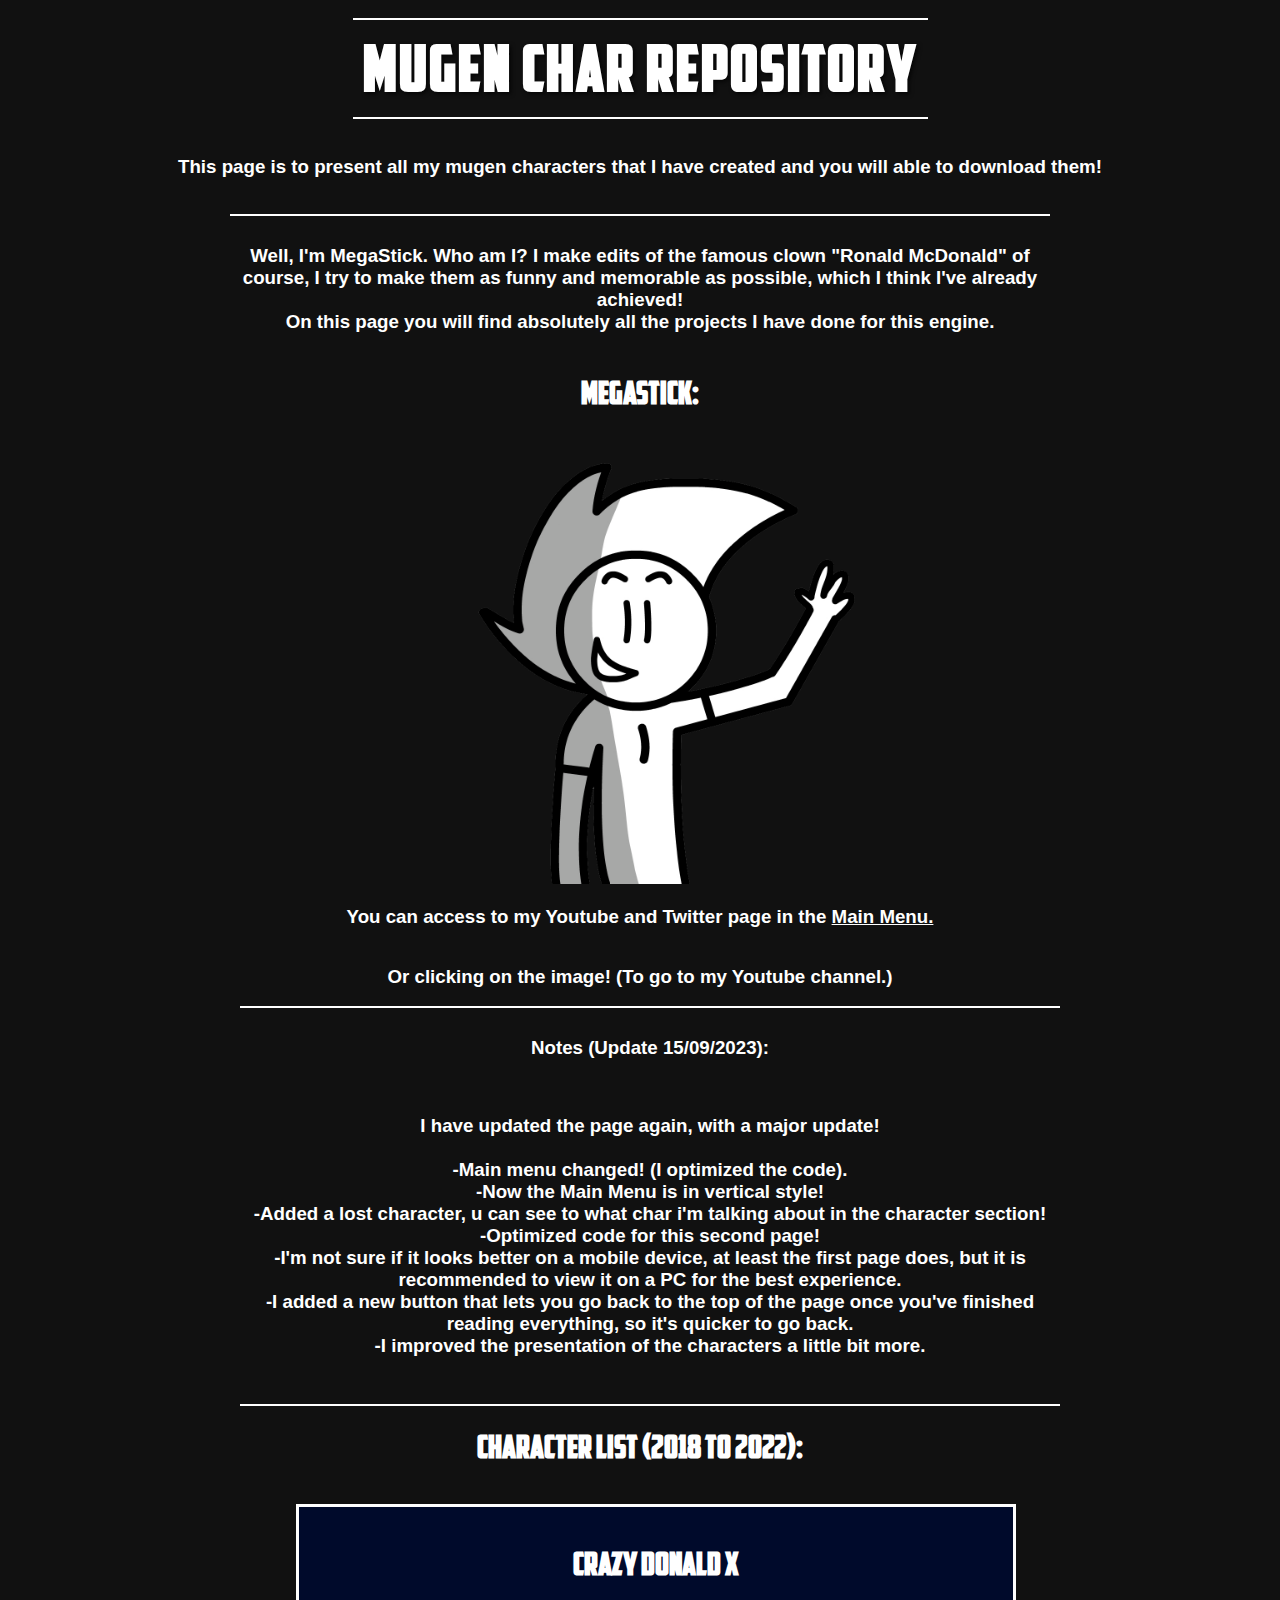
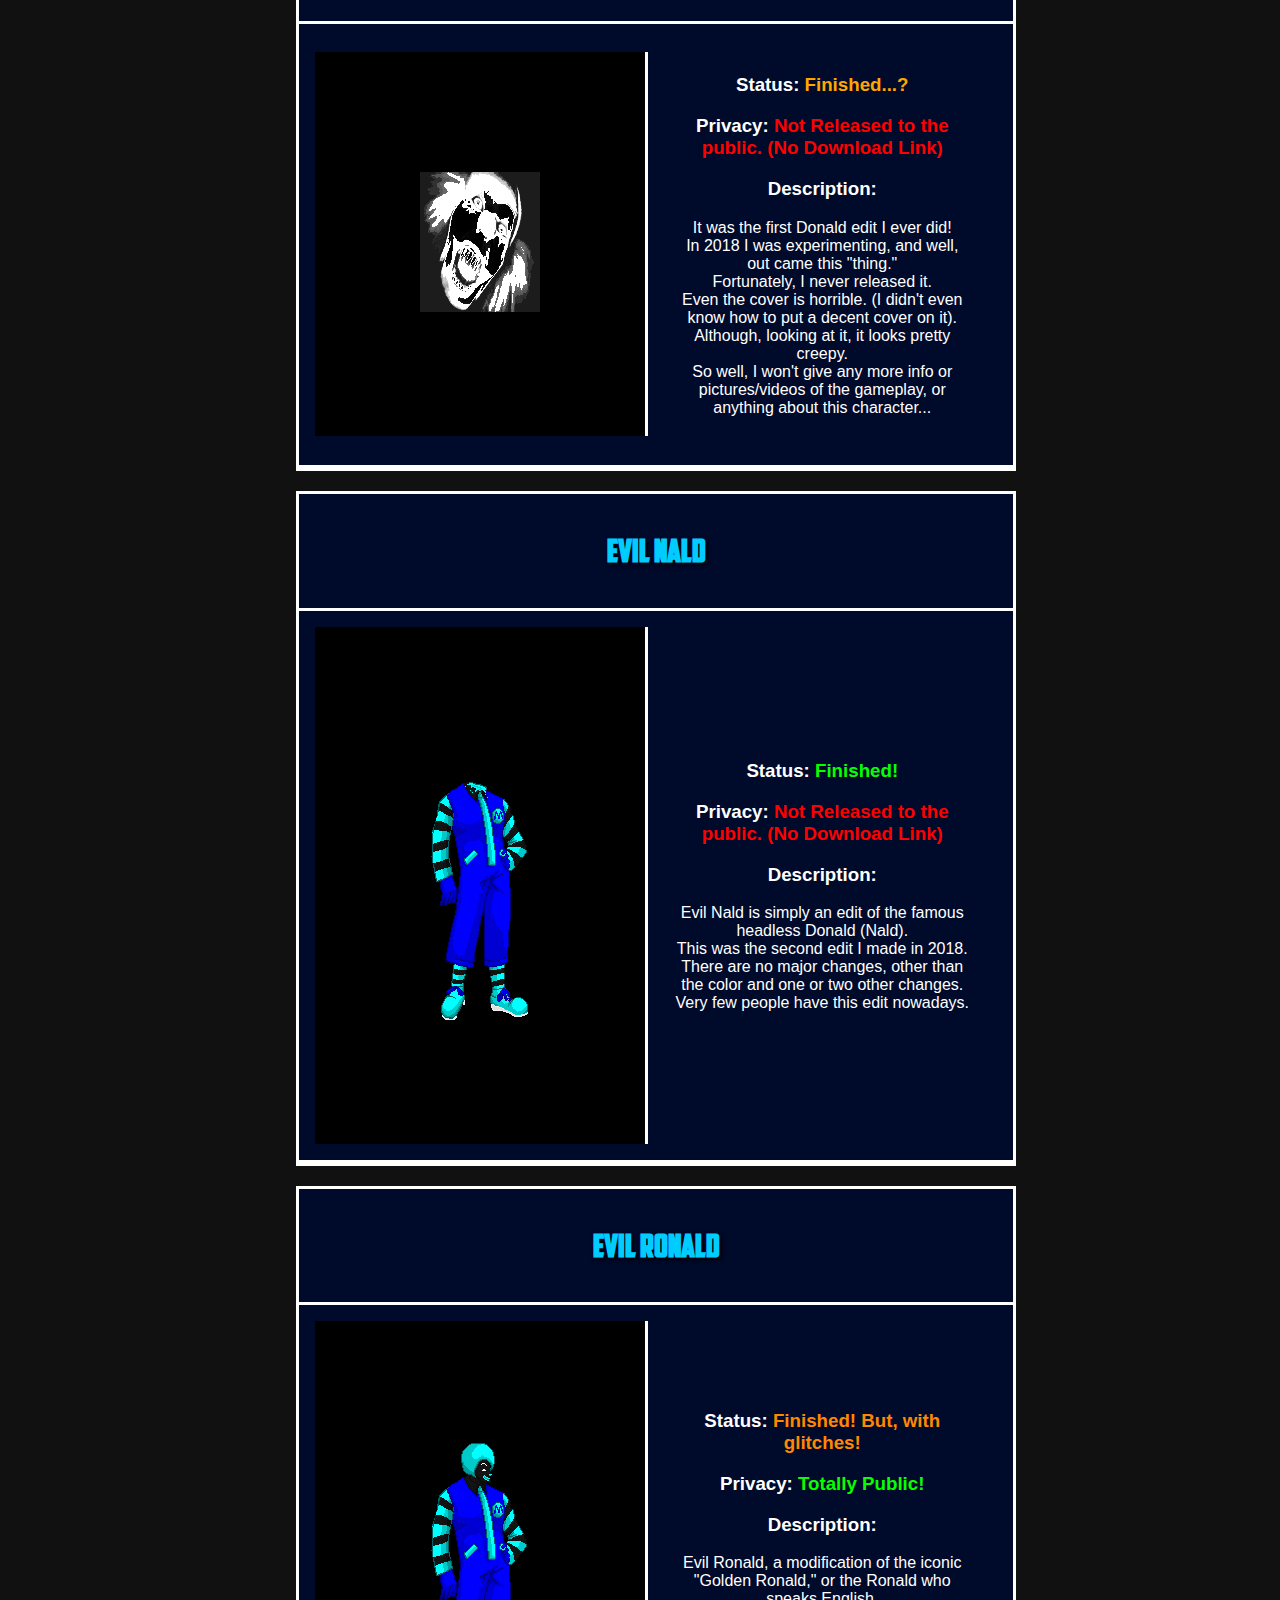
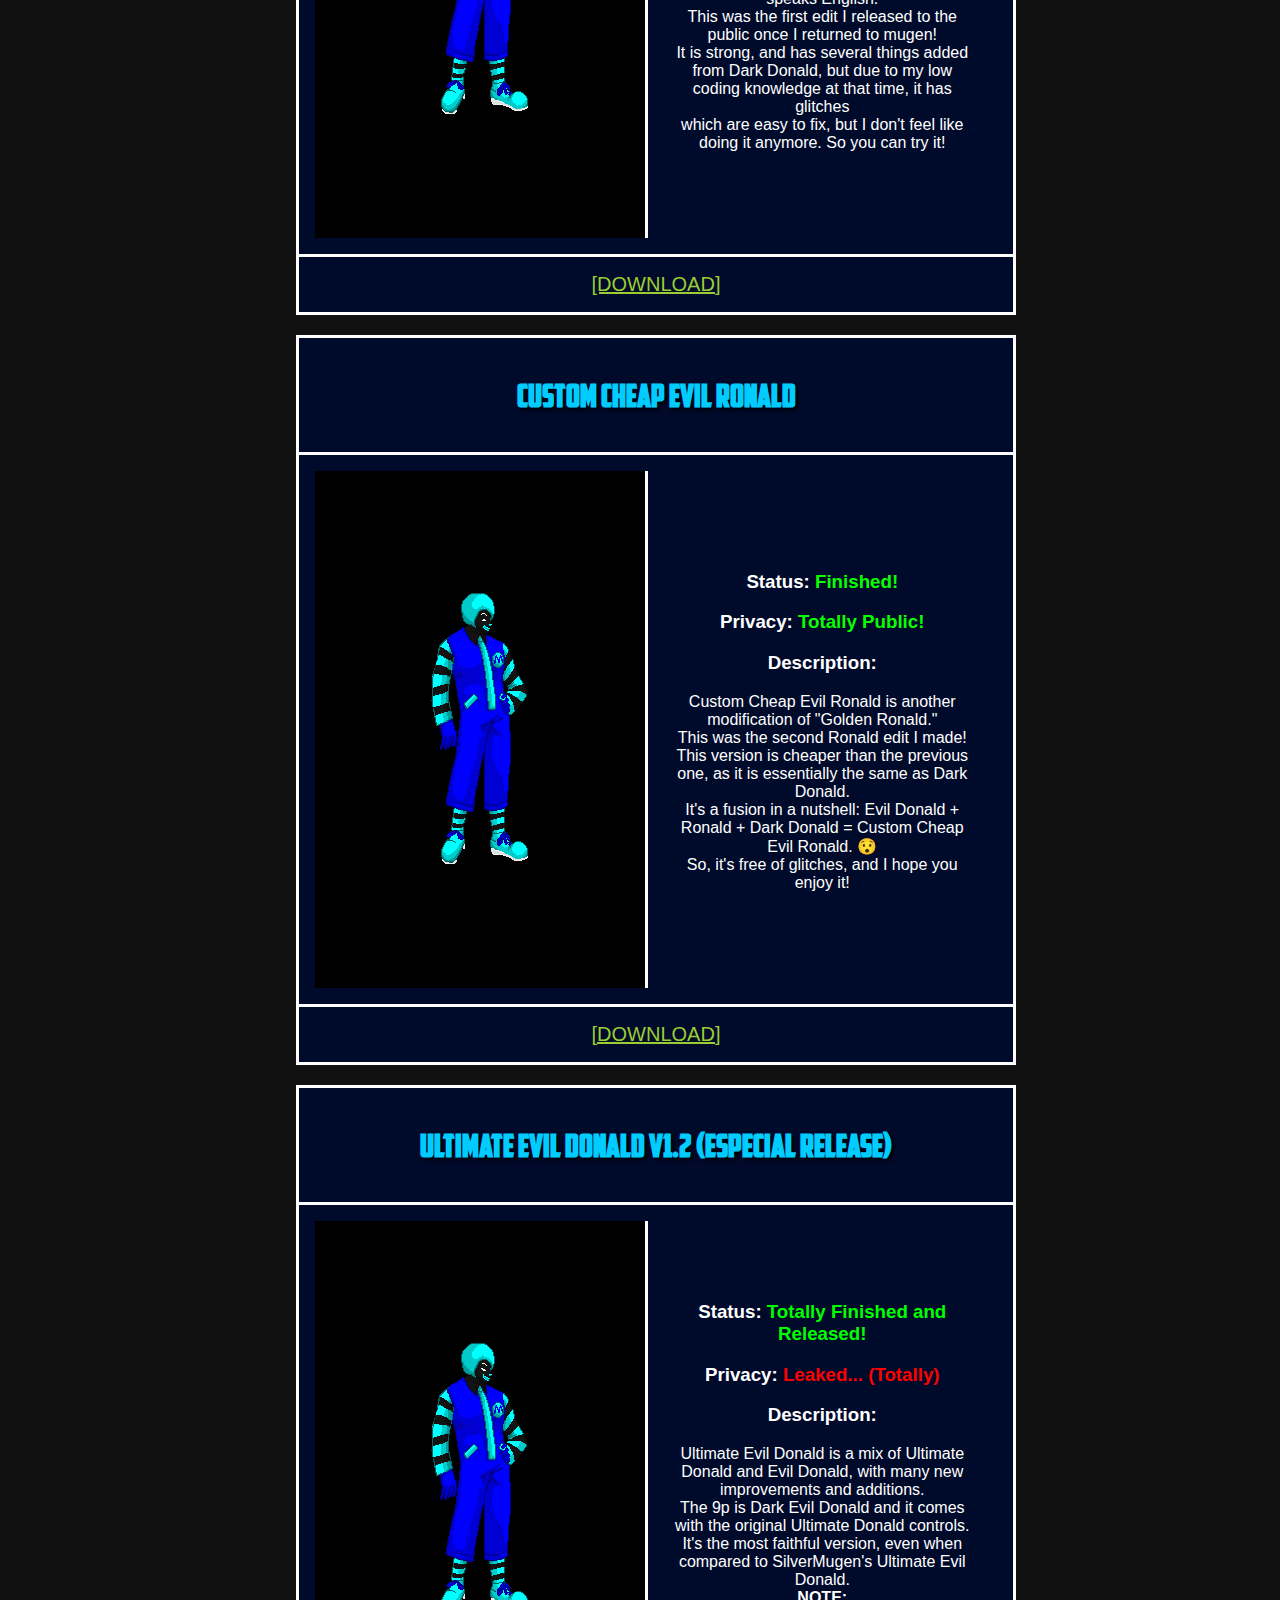
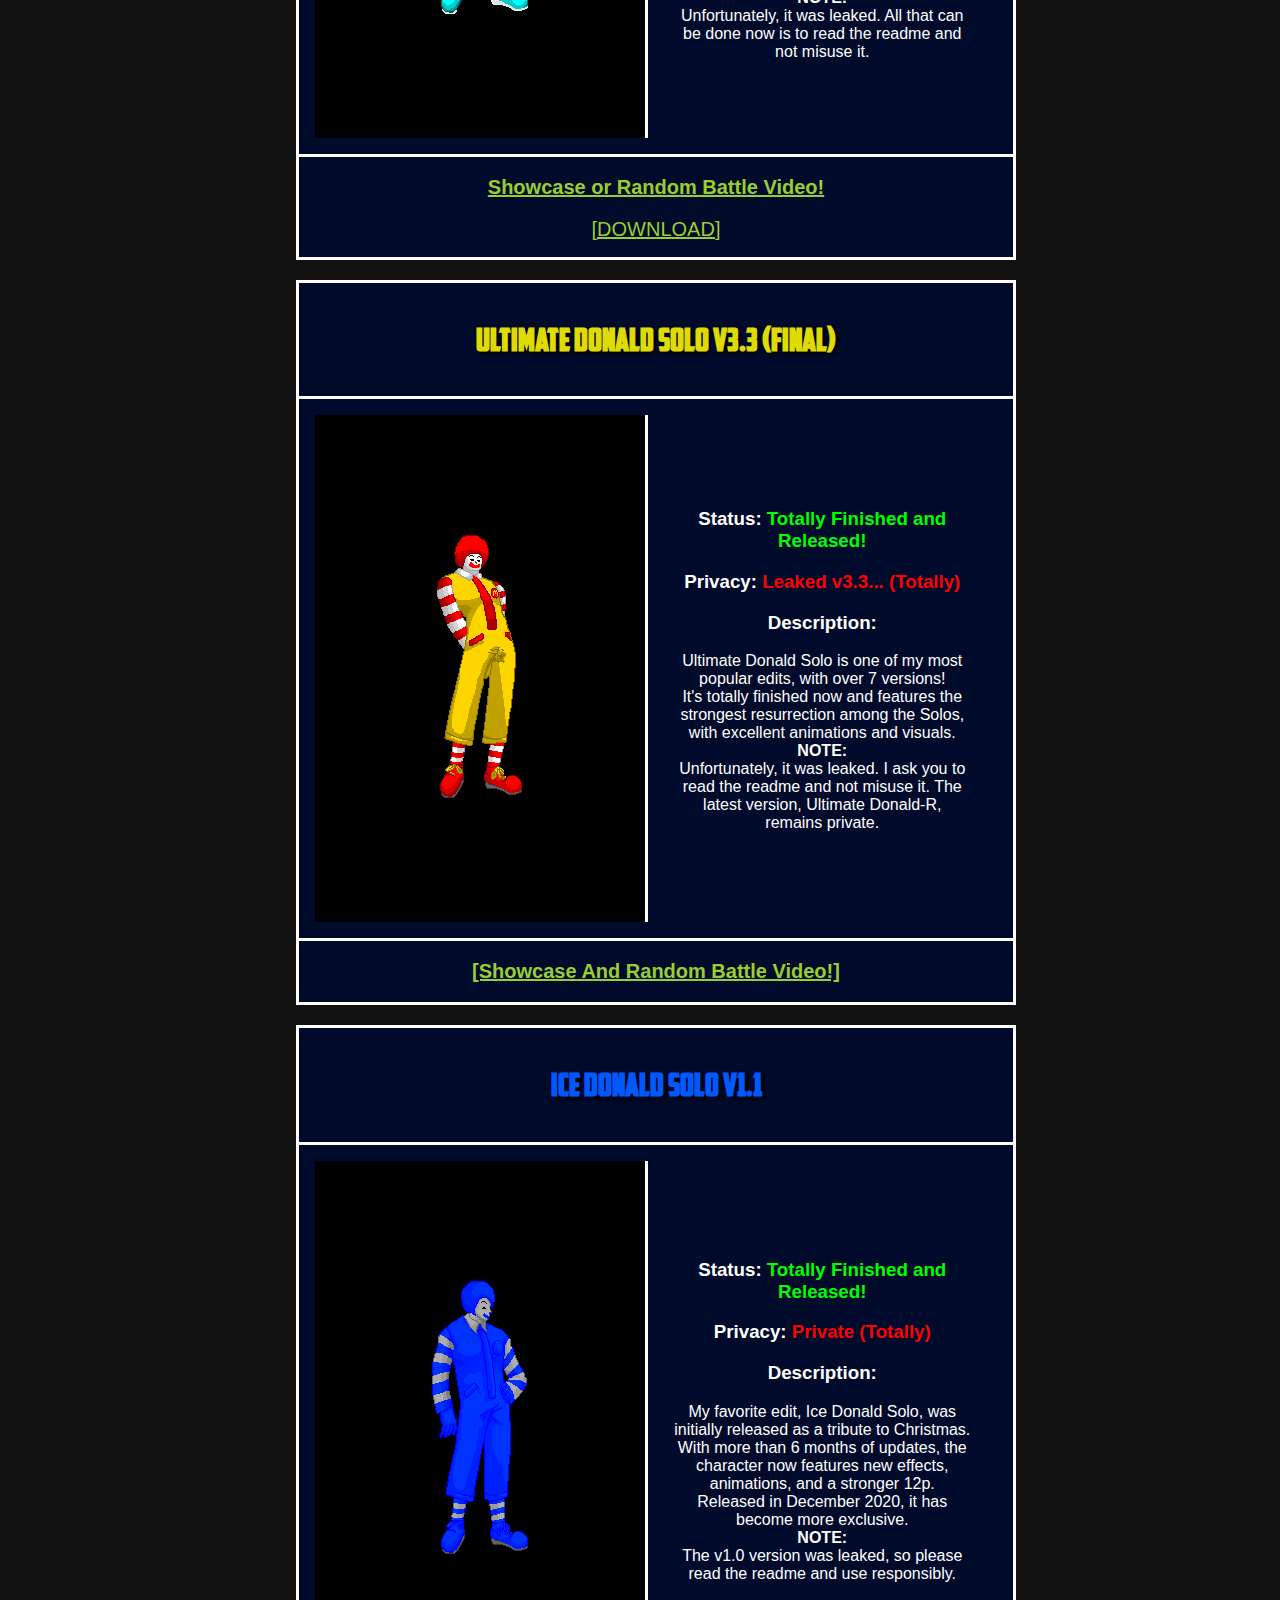
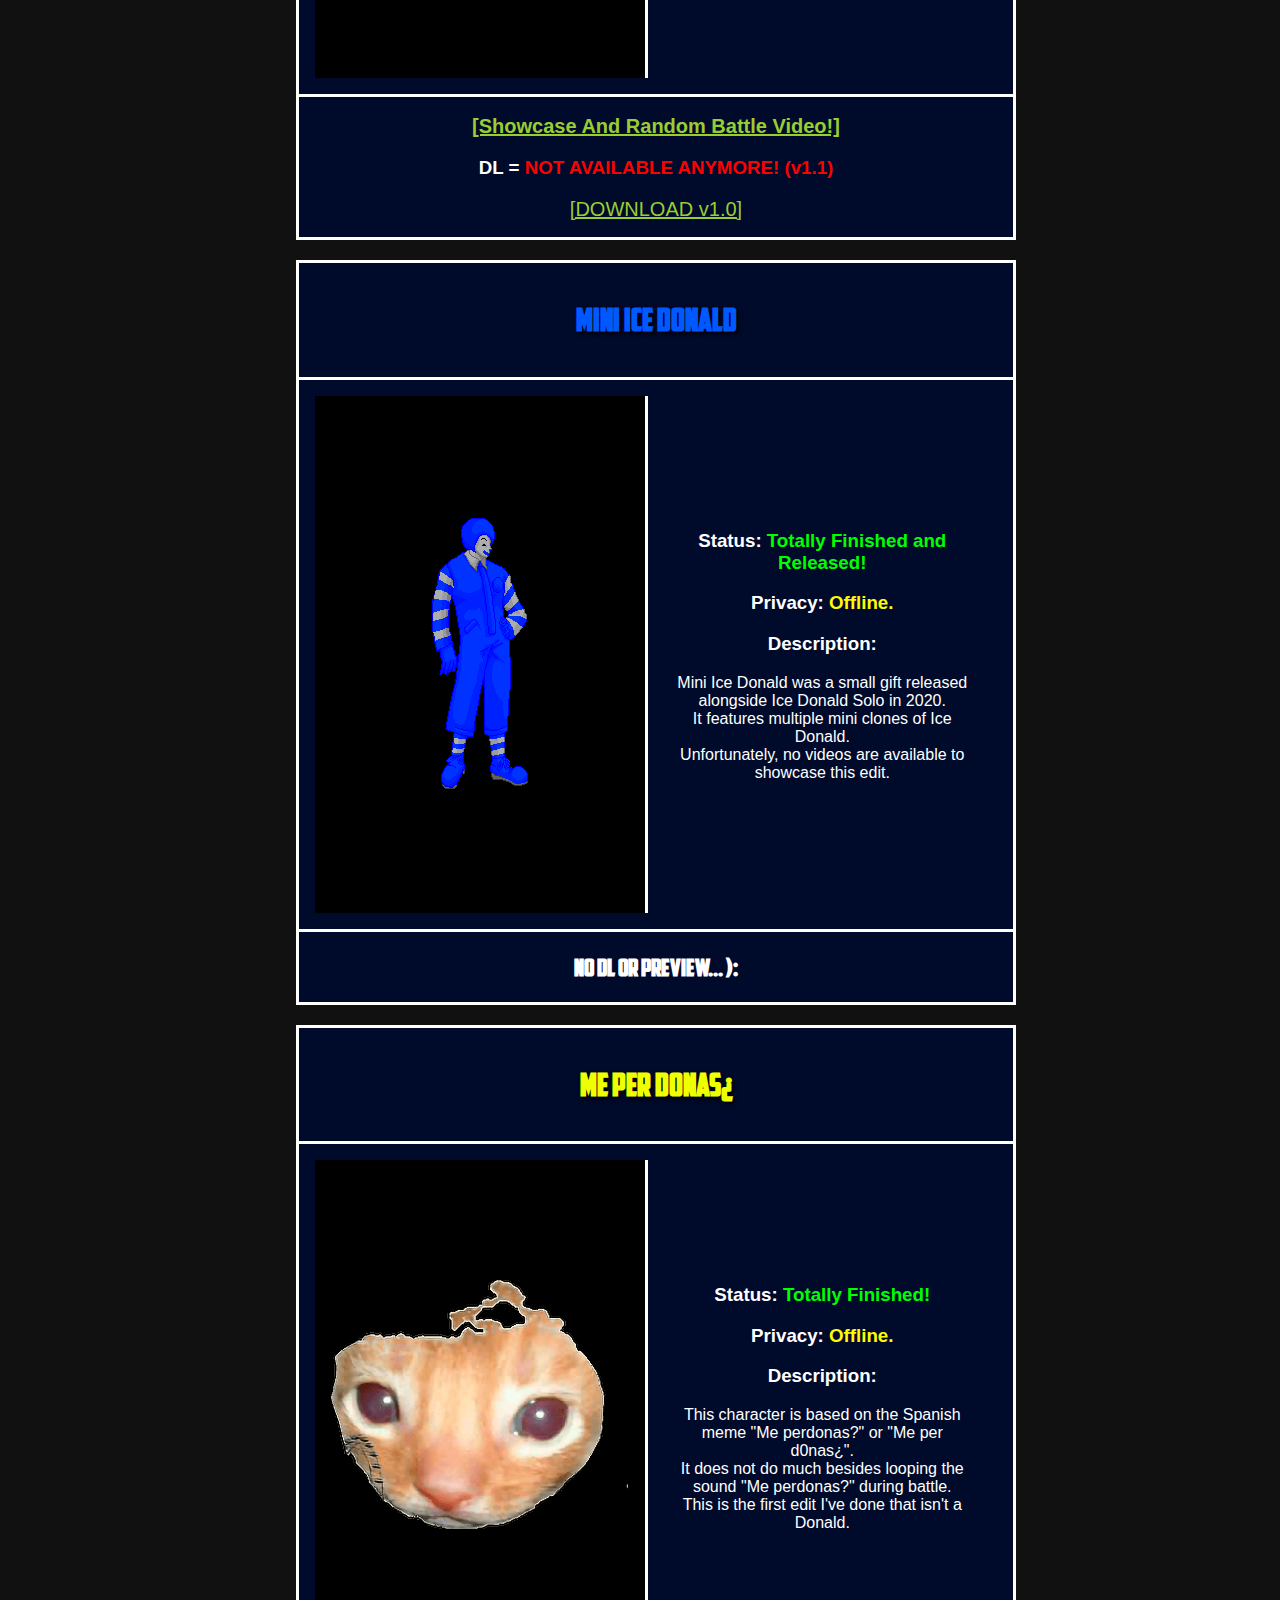
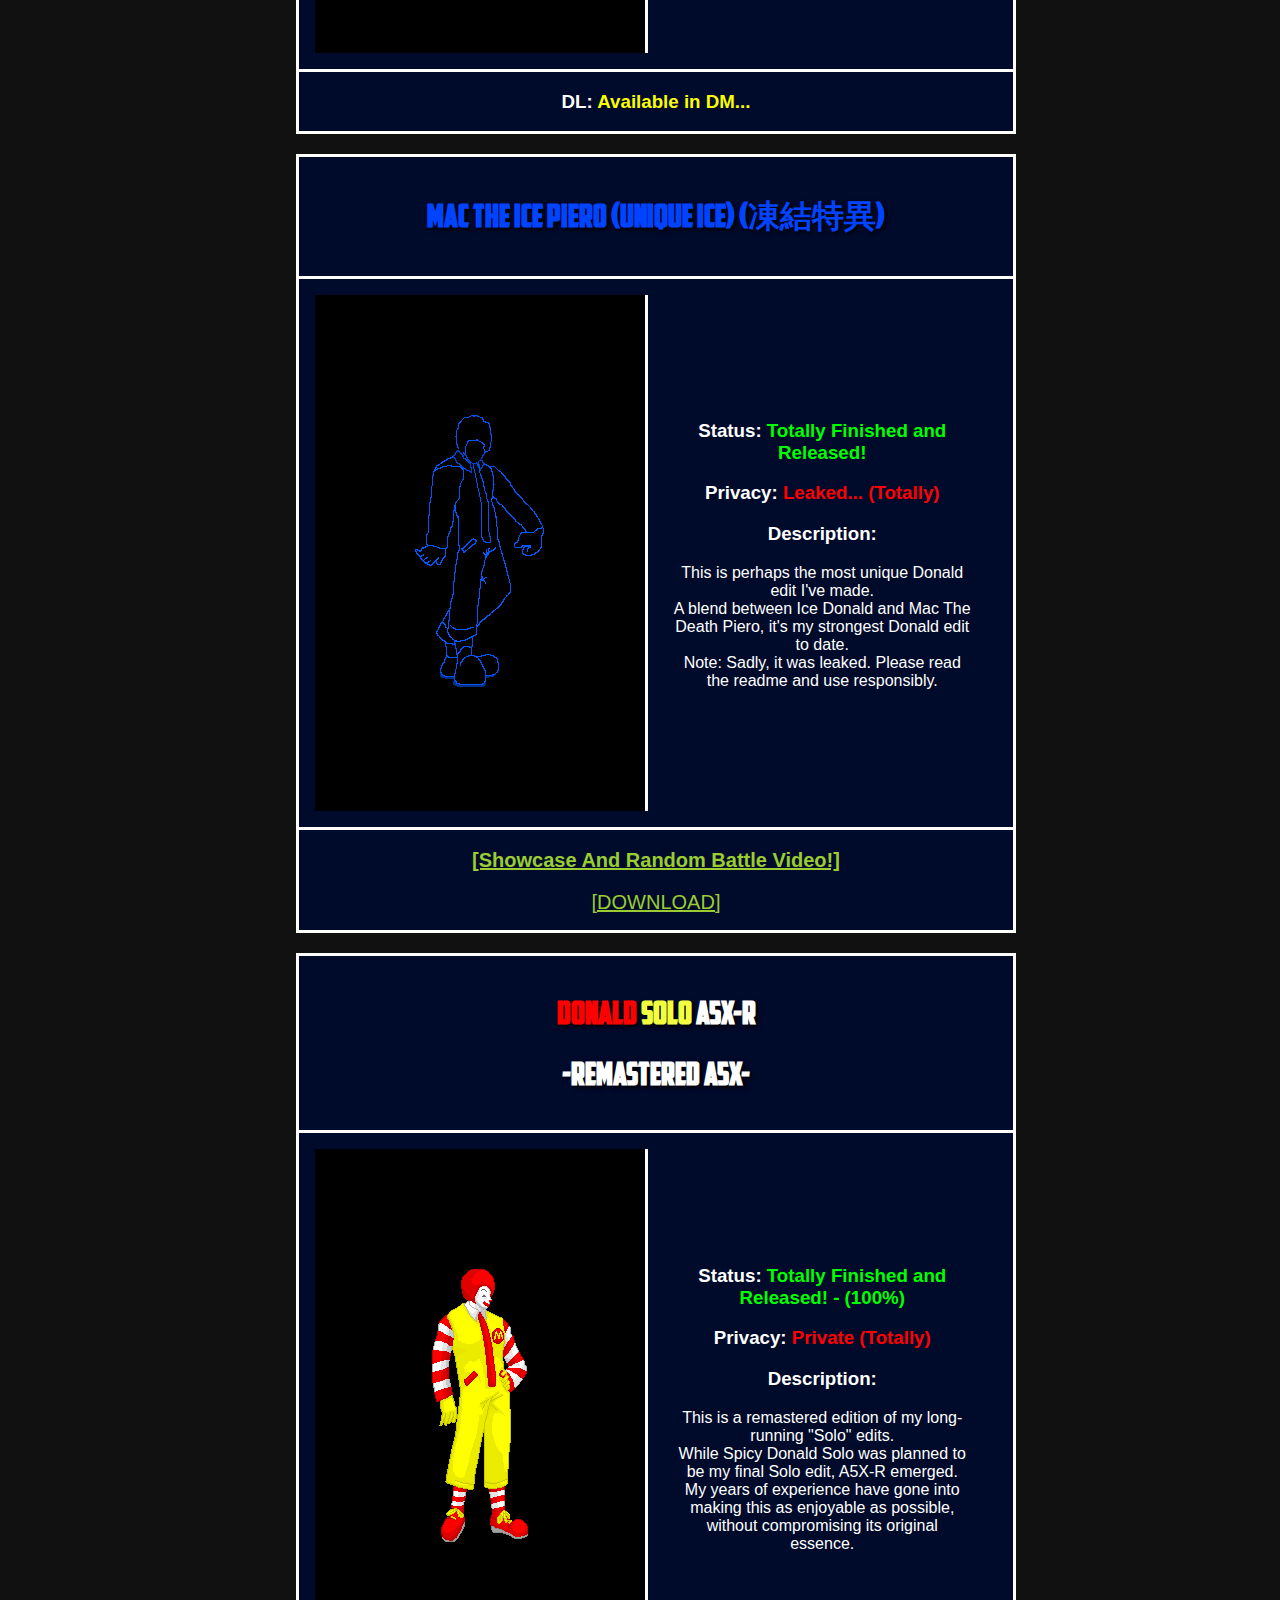
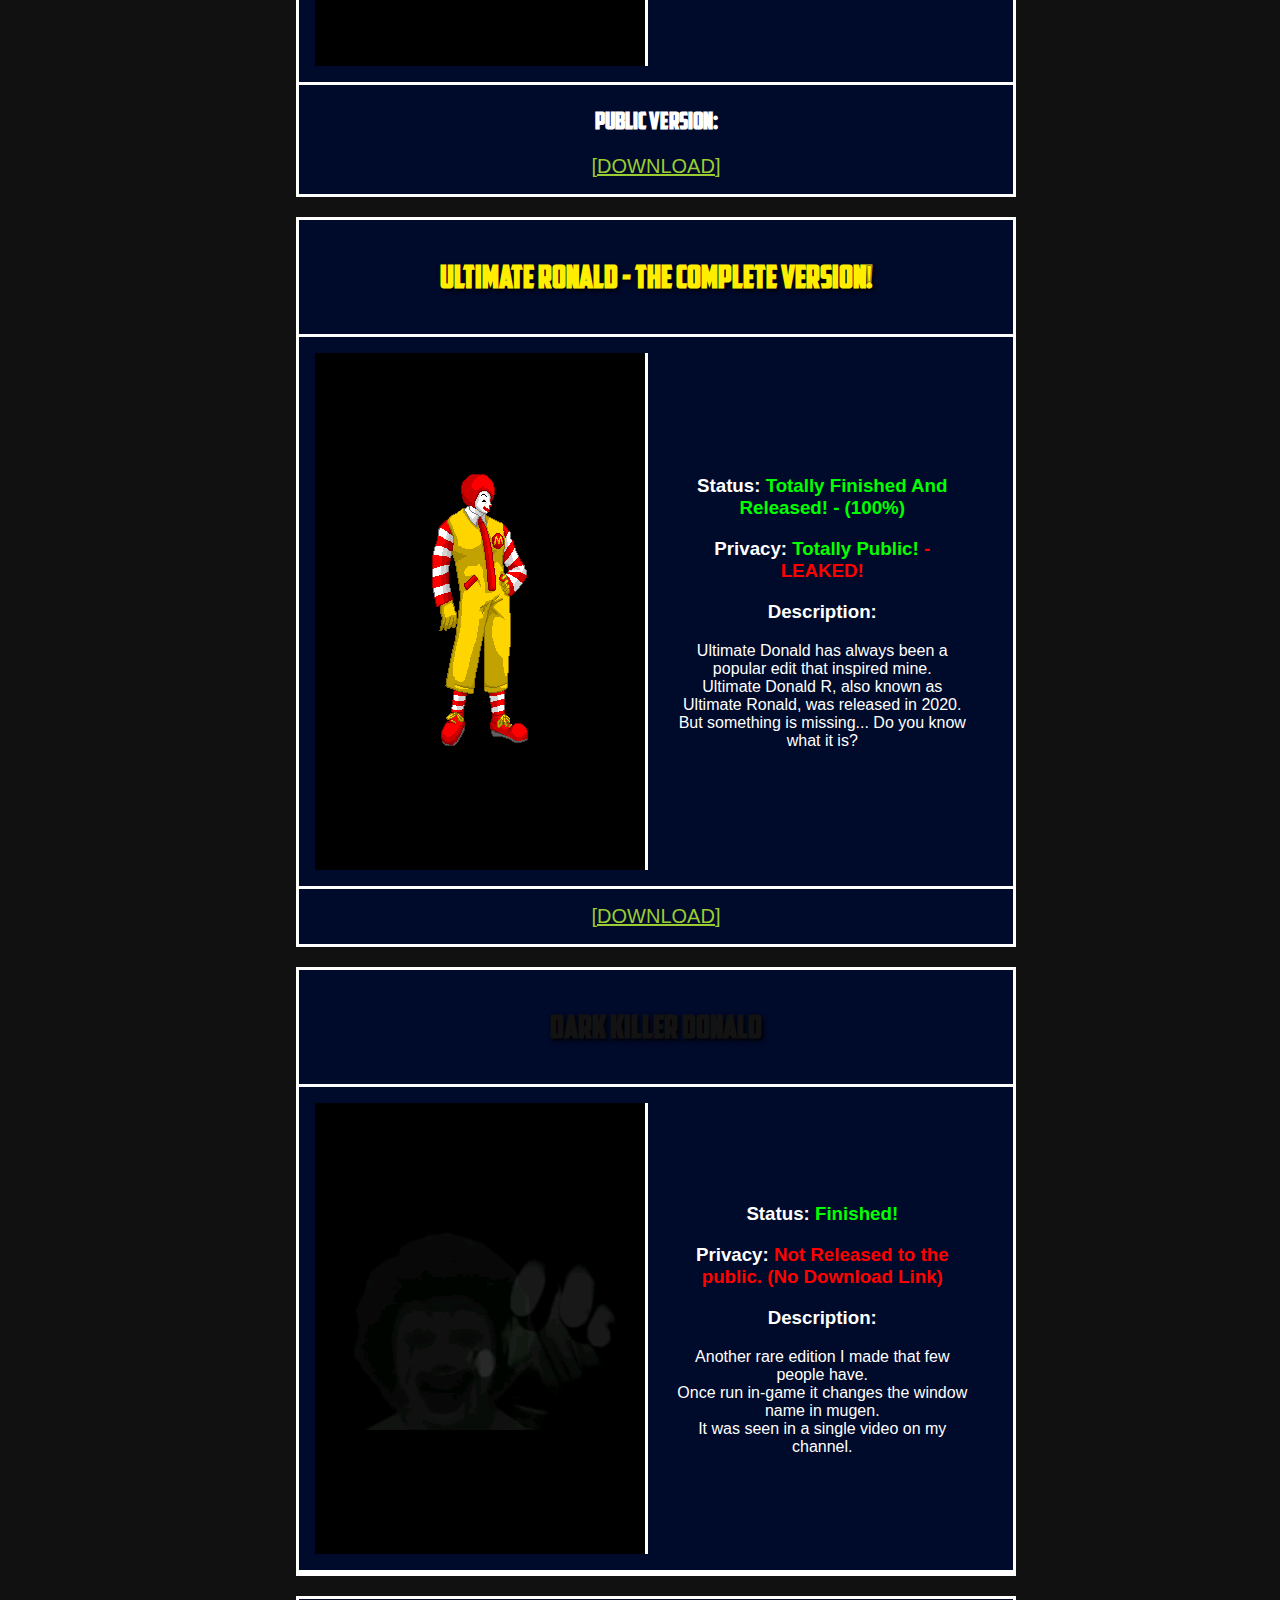
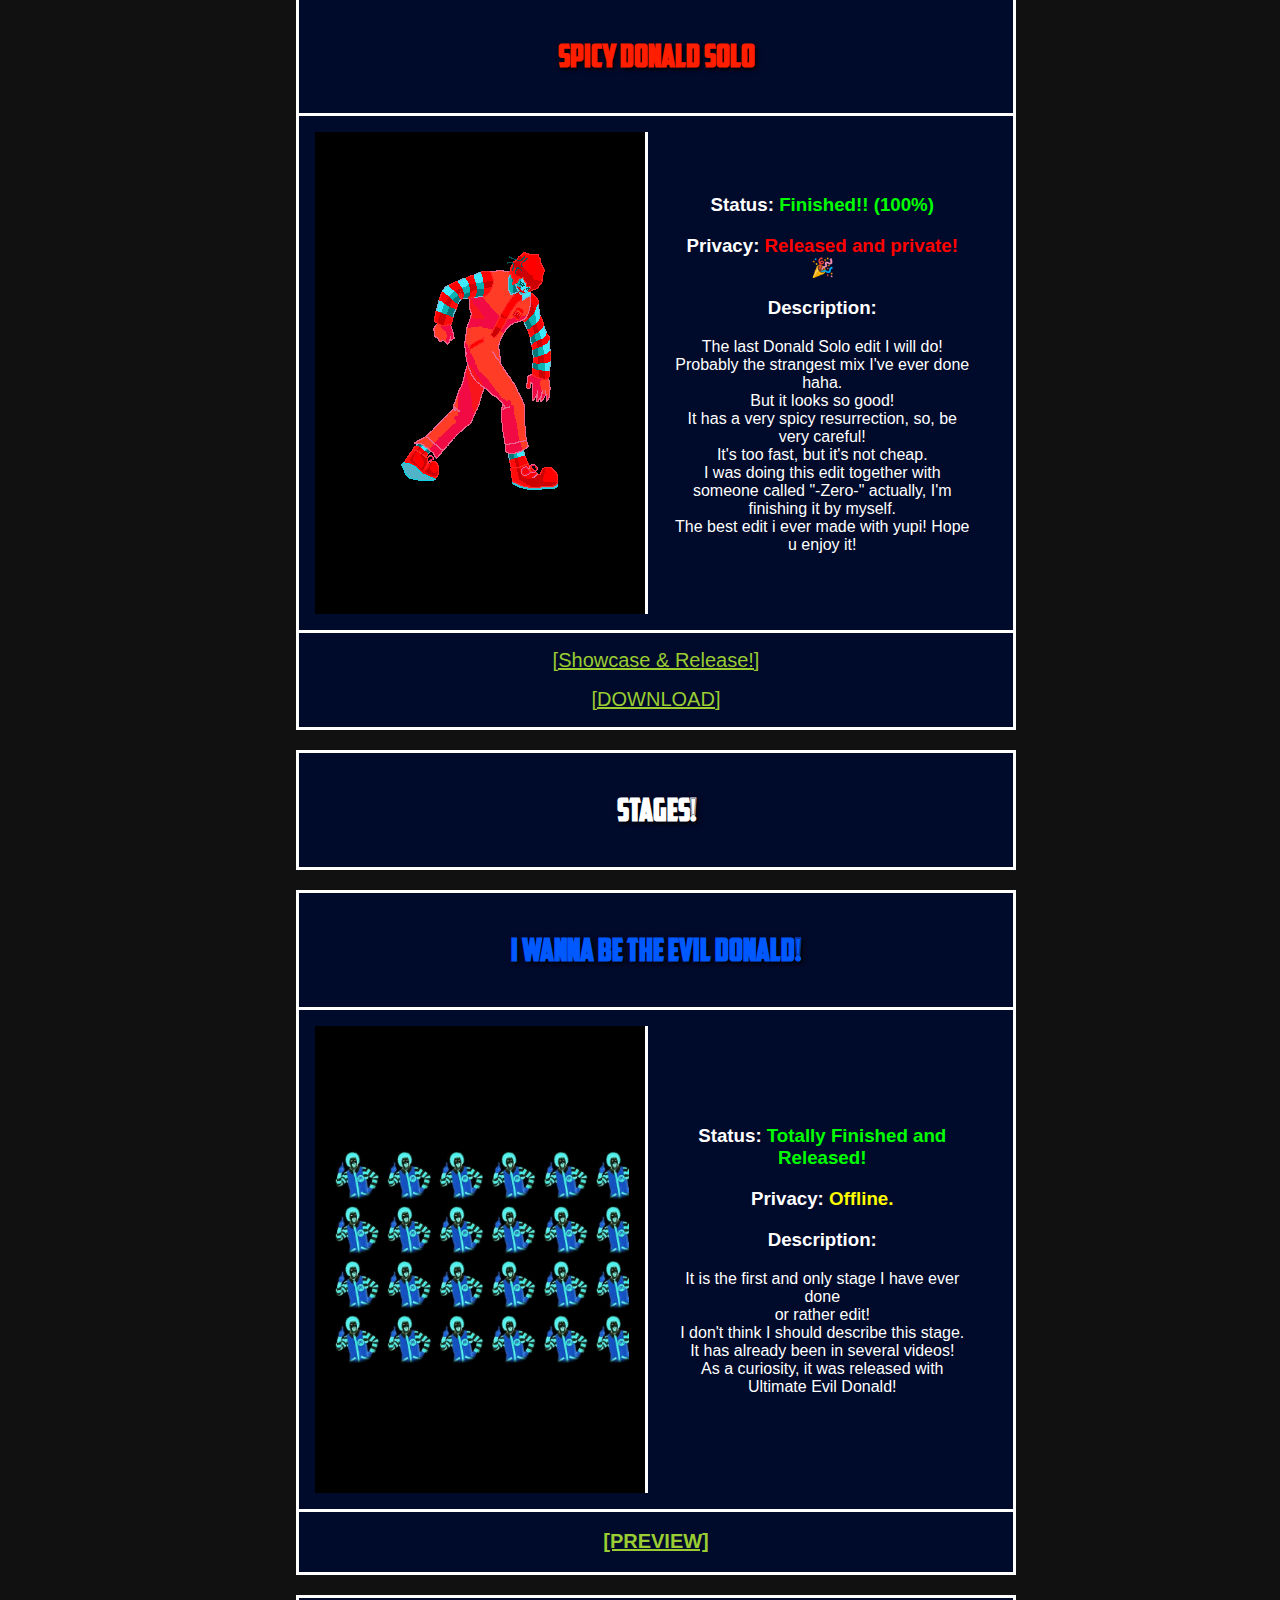
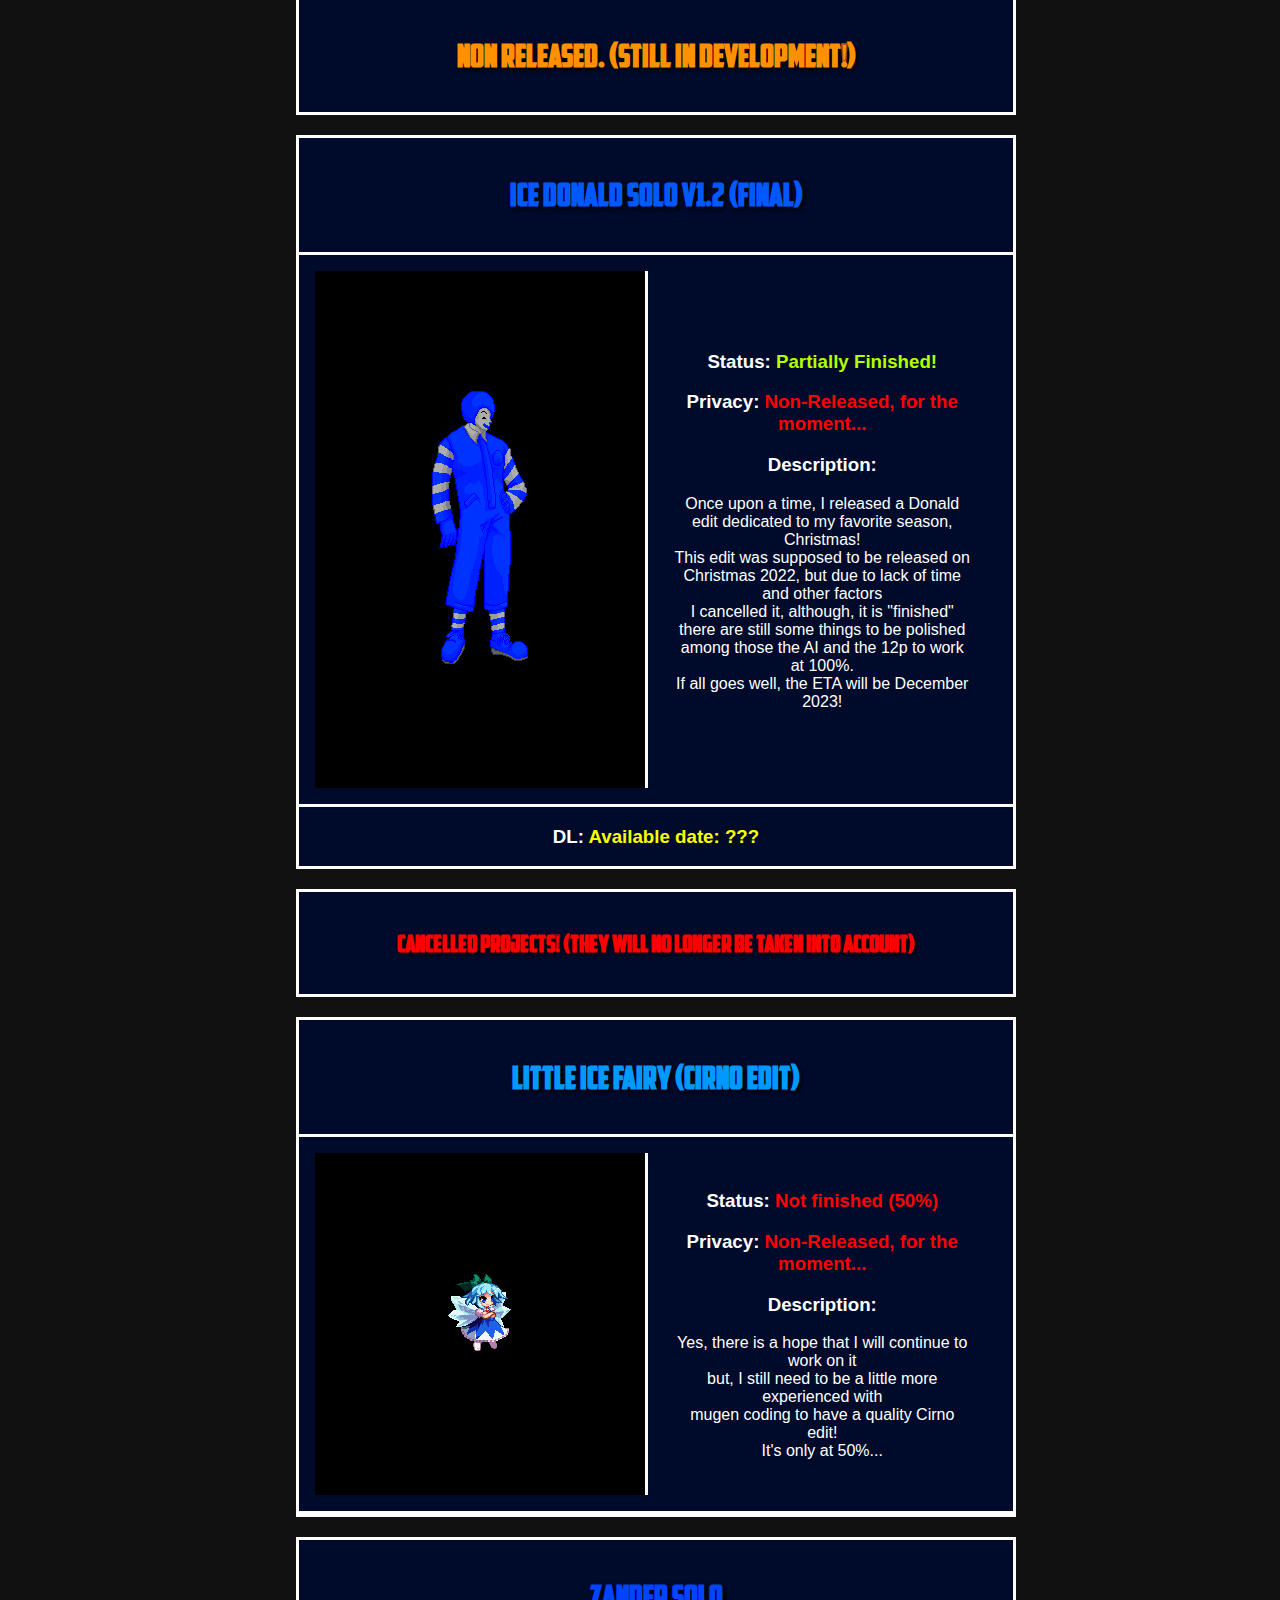
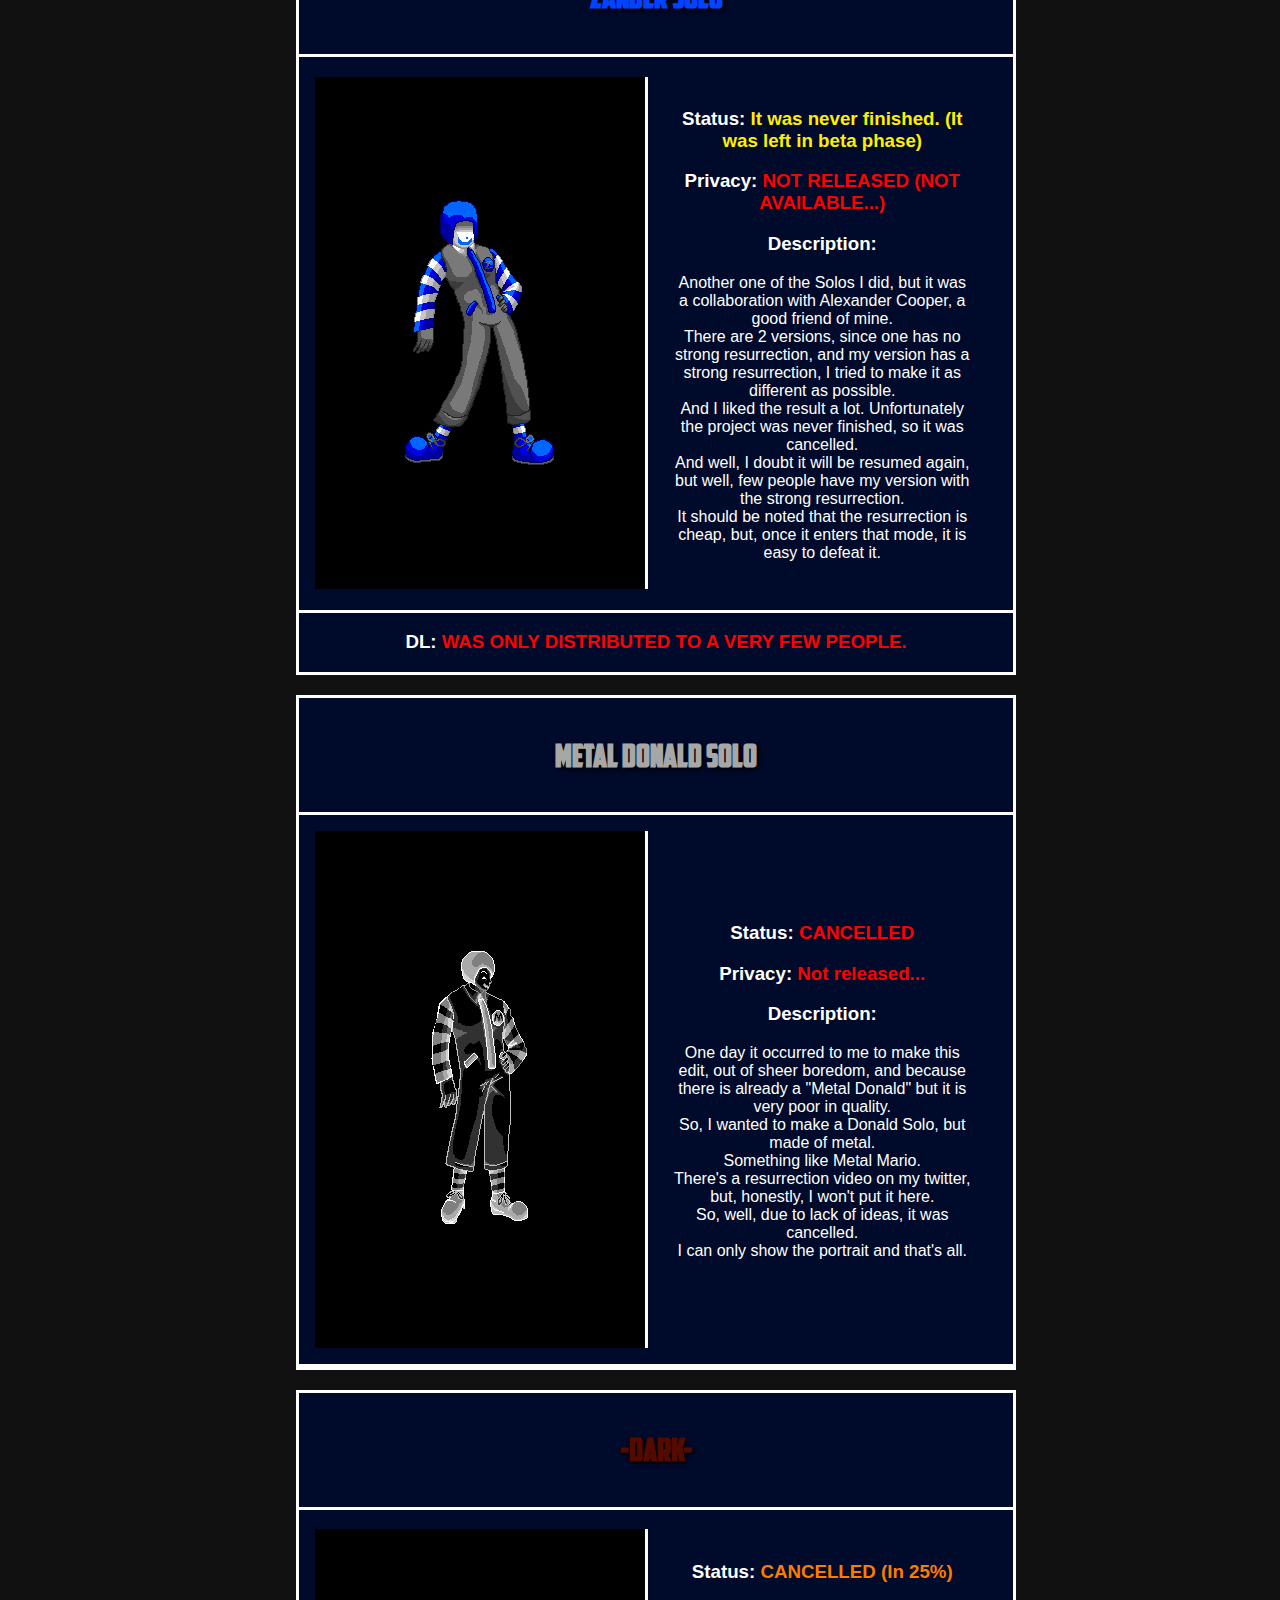
==== commit 7a69cd3b: "Add files via upload" ====
--- a/chars_repo.html
+++ b/chars_repo.html
@@ -107,6 +107,12 @@
     text-shadow: 2px 2px 4px #000000;  /* Sombra de texto para hacerlo más destacado */
 }
 
+.custom-cheap-evil-ronald-color {
+  color: rgb(0, 204, 255);
+  font-weight: bold;  /* Puedes quitar esto si no lo quieres */
+    text-shadow: 2px 2px 4px #000000;  /* Sombra de texto para hacerlo más destacado */
+}
+
 .totally-finished-status {
   color: rgb(0, 255, 0);
 }
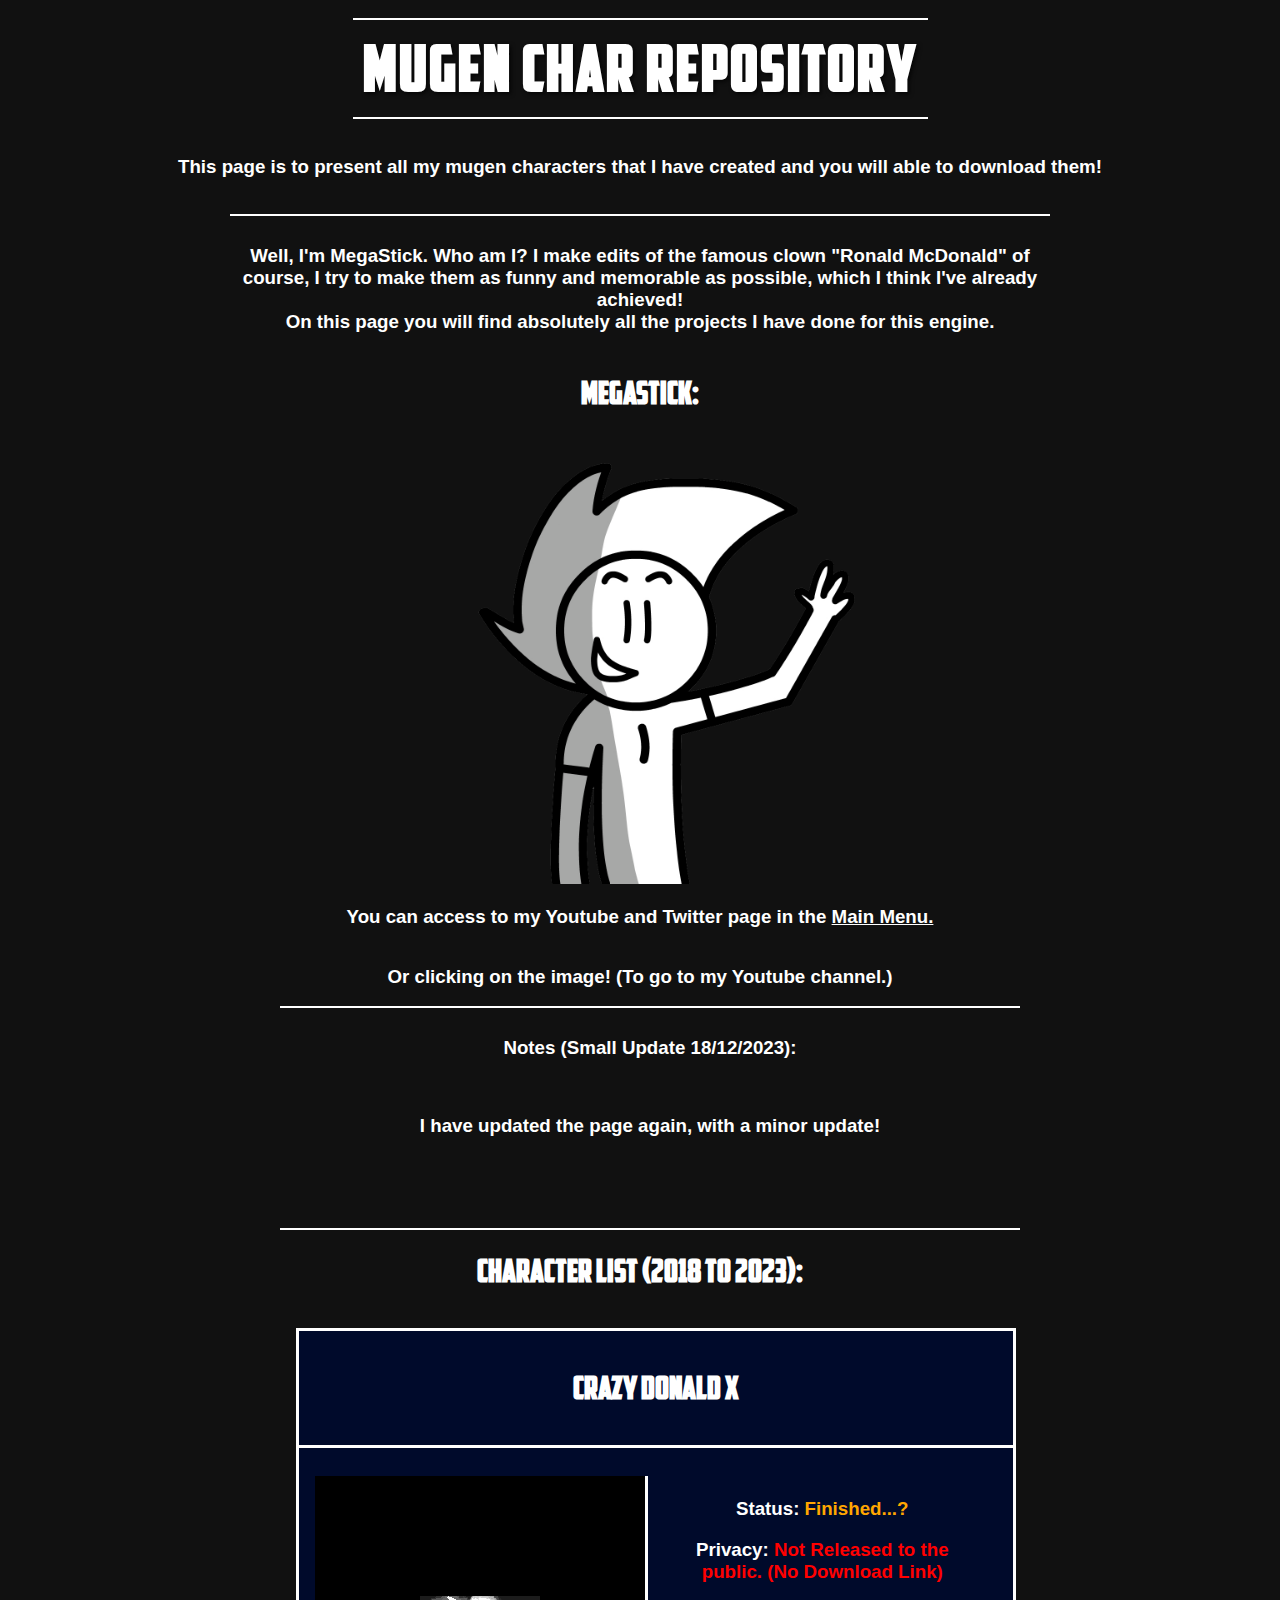
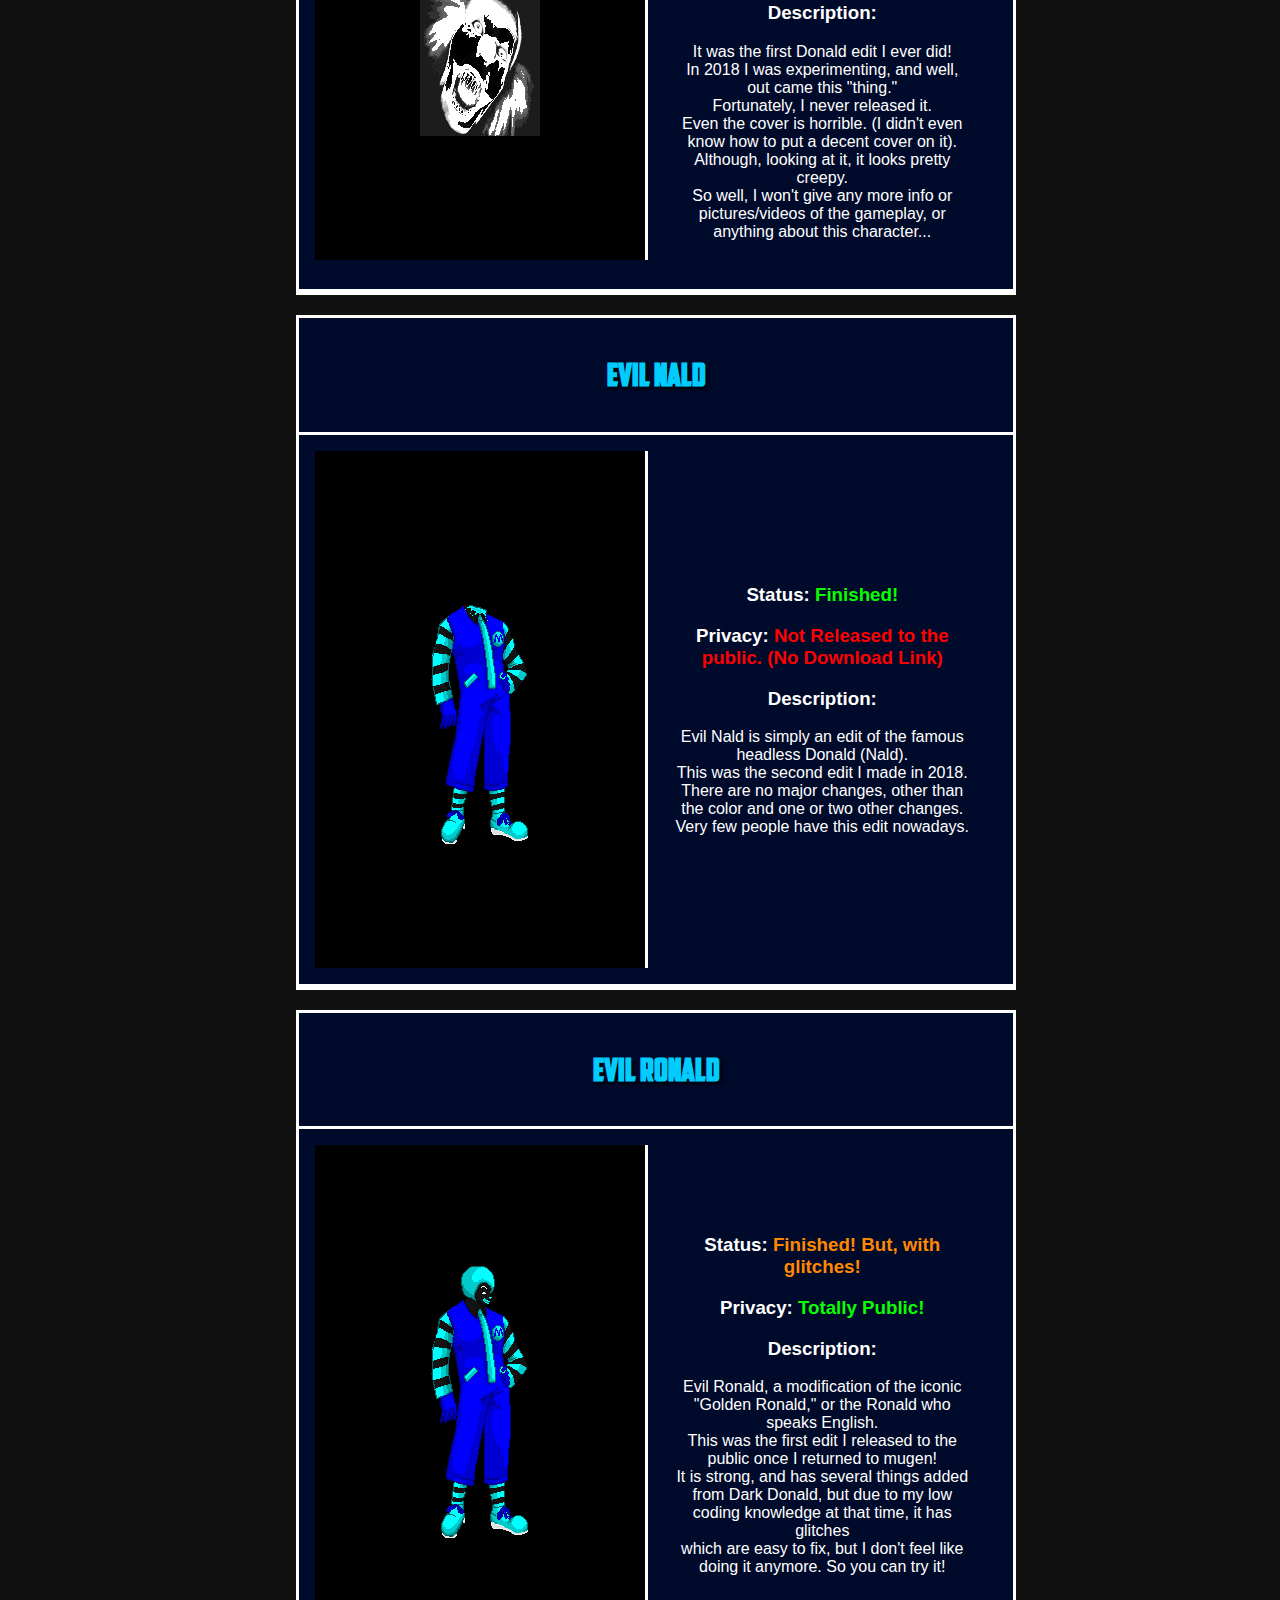
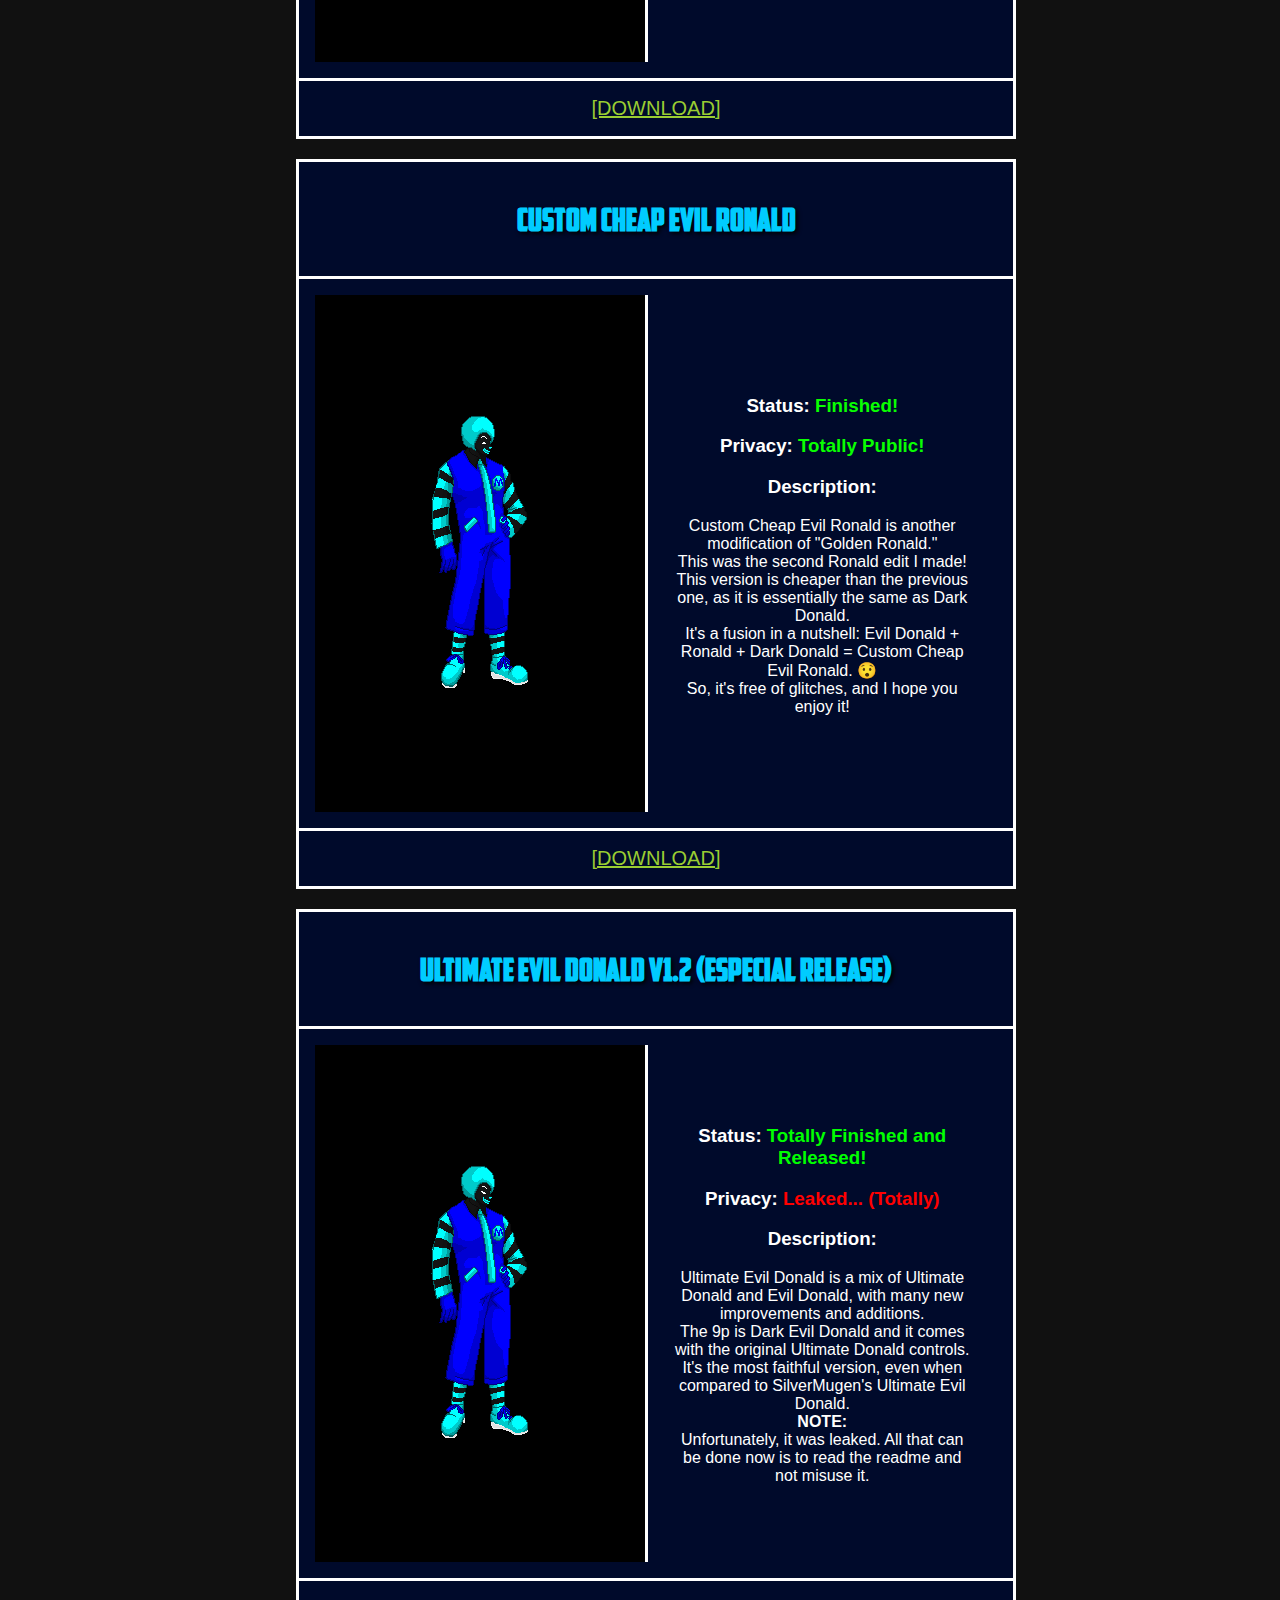
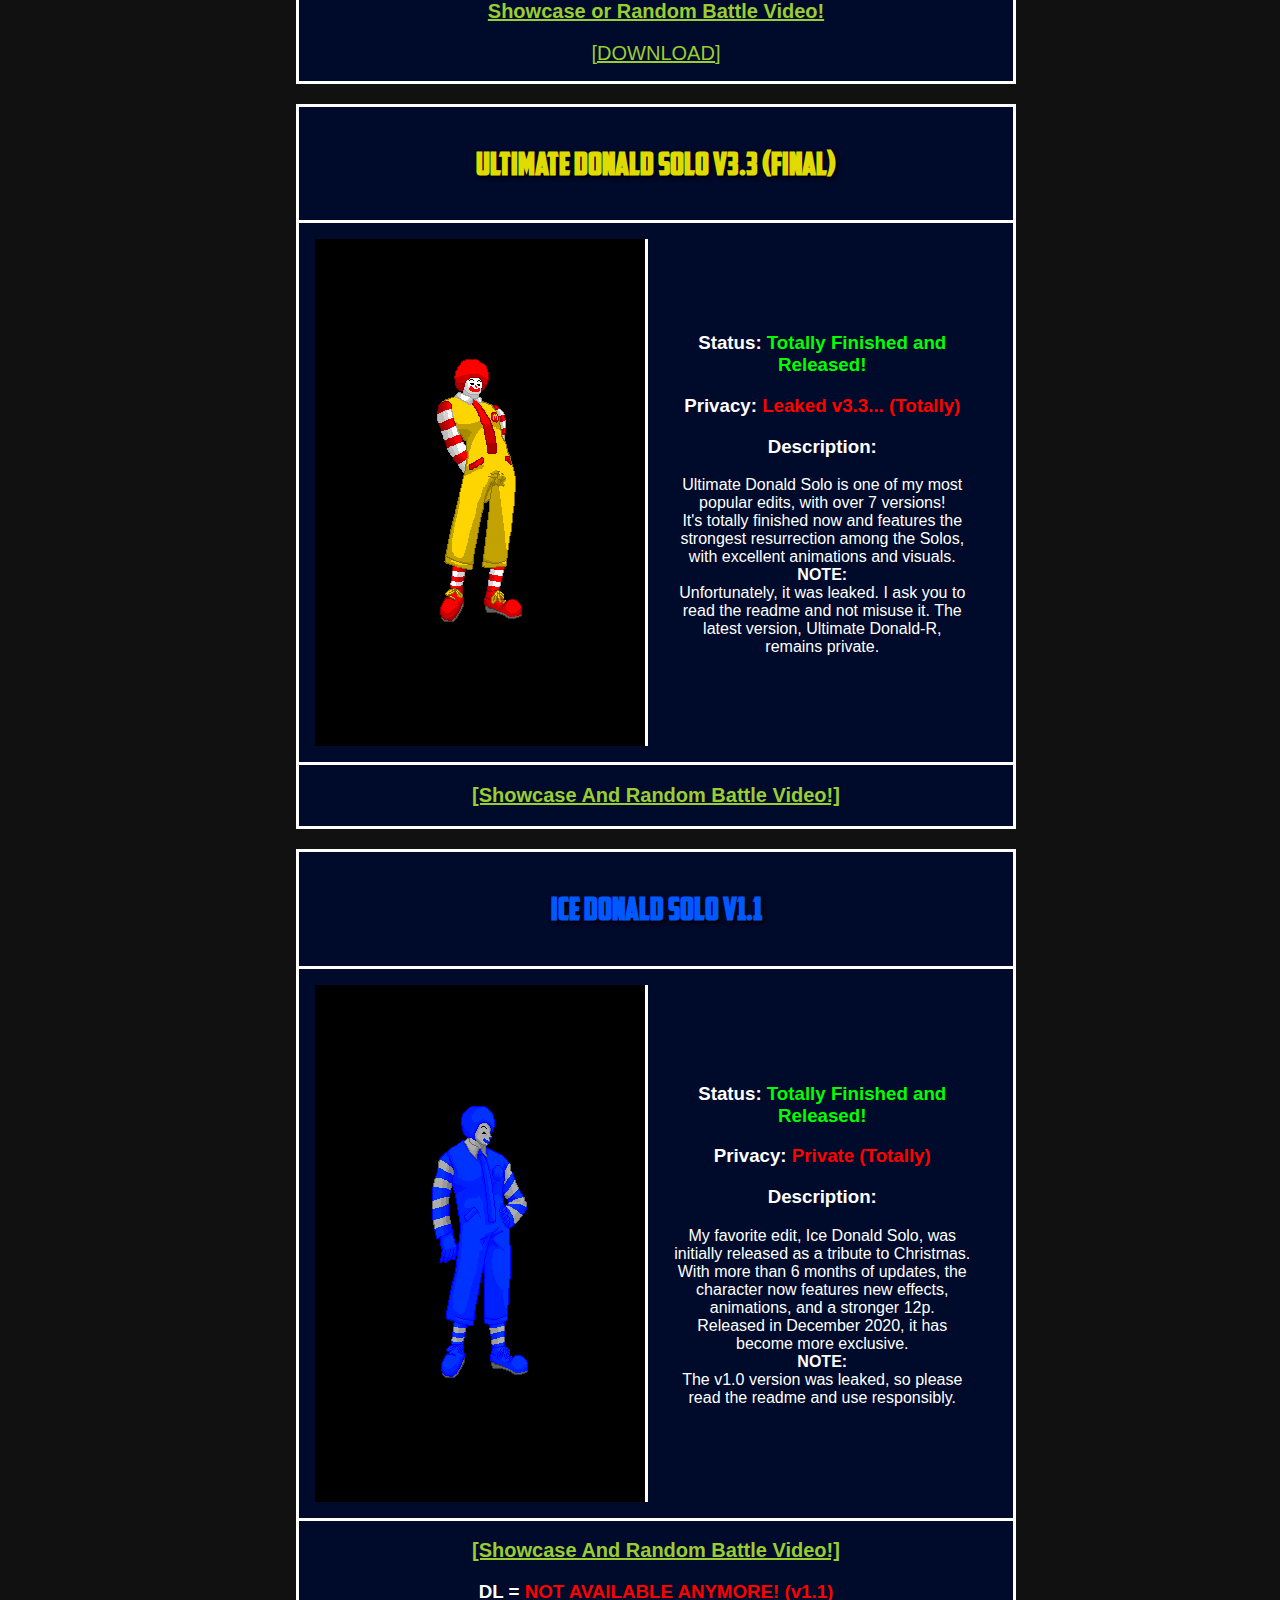
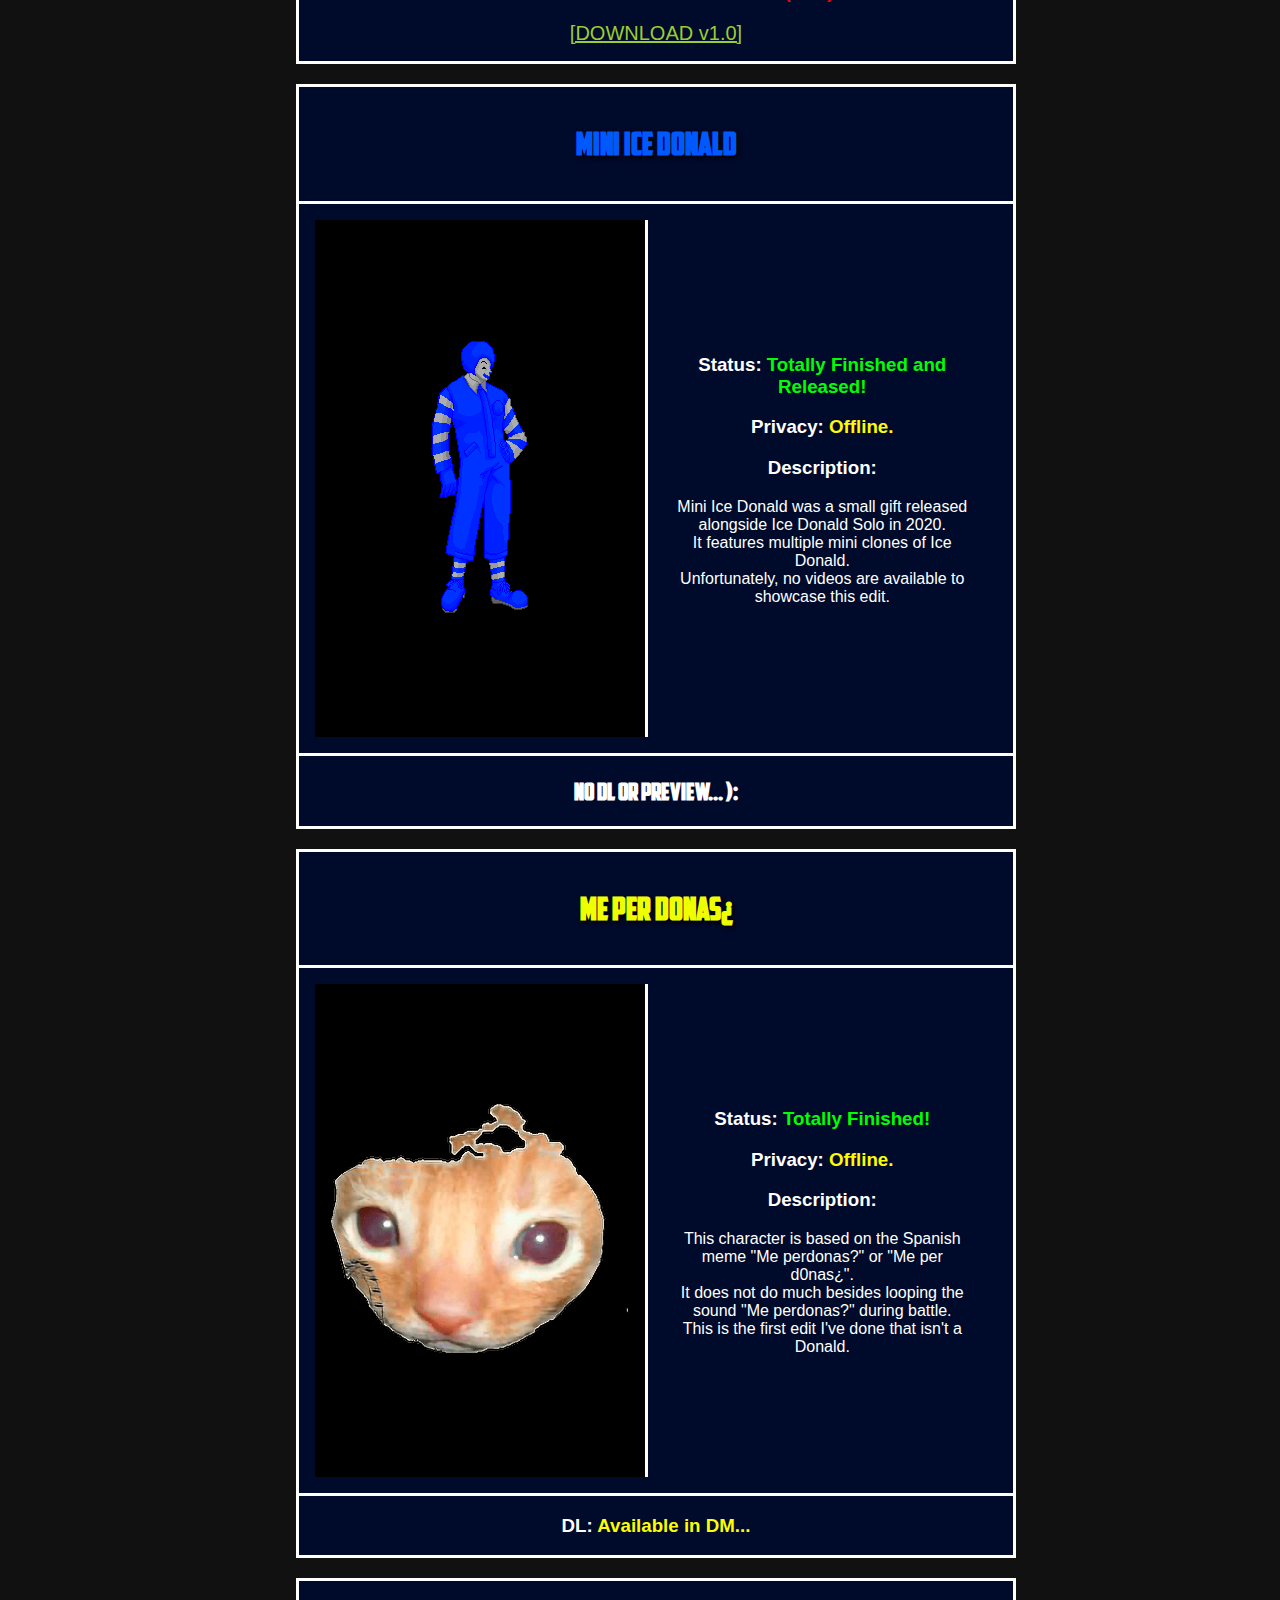
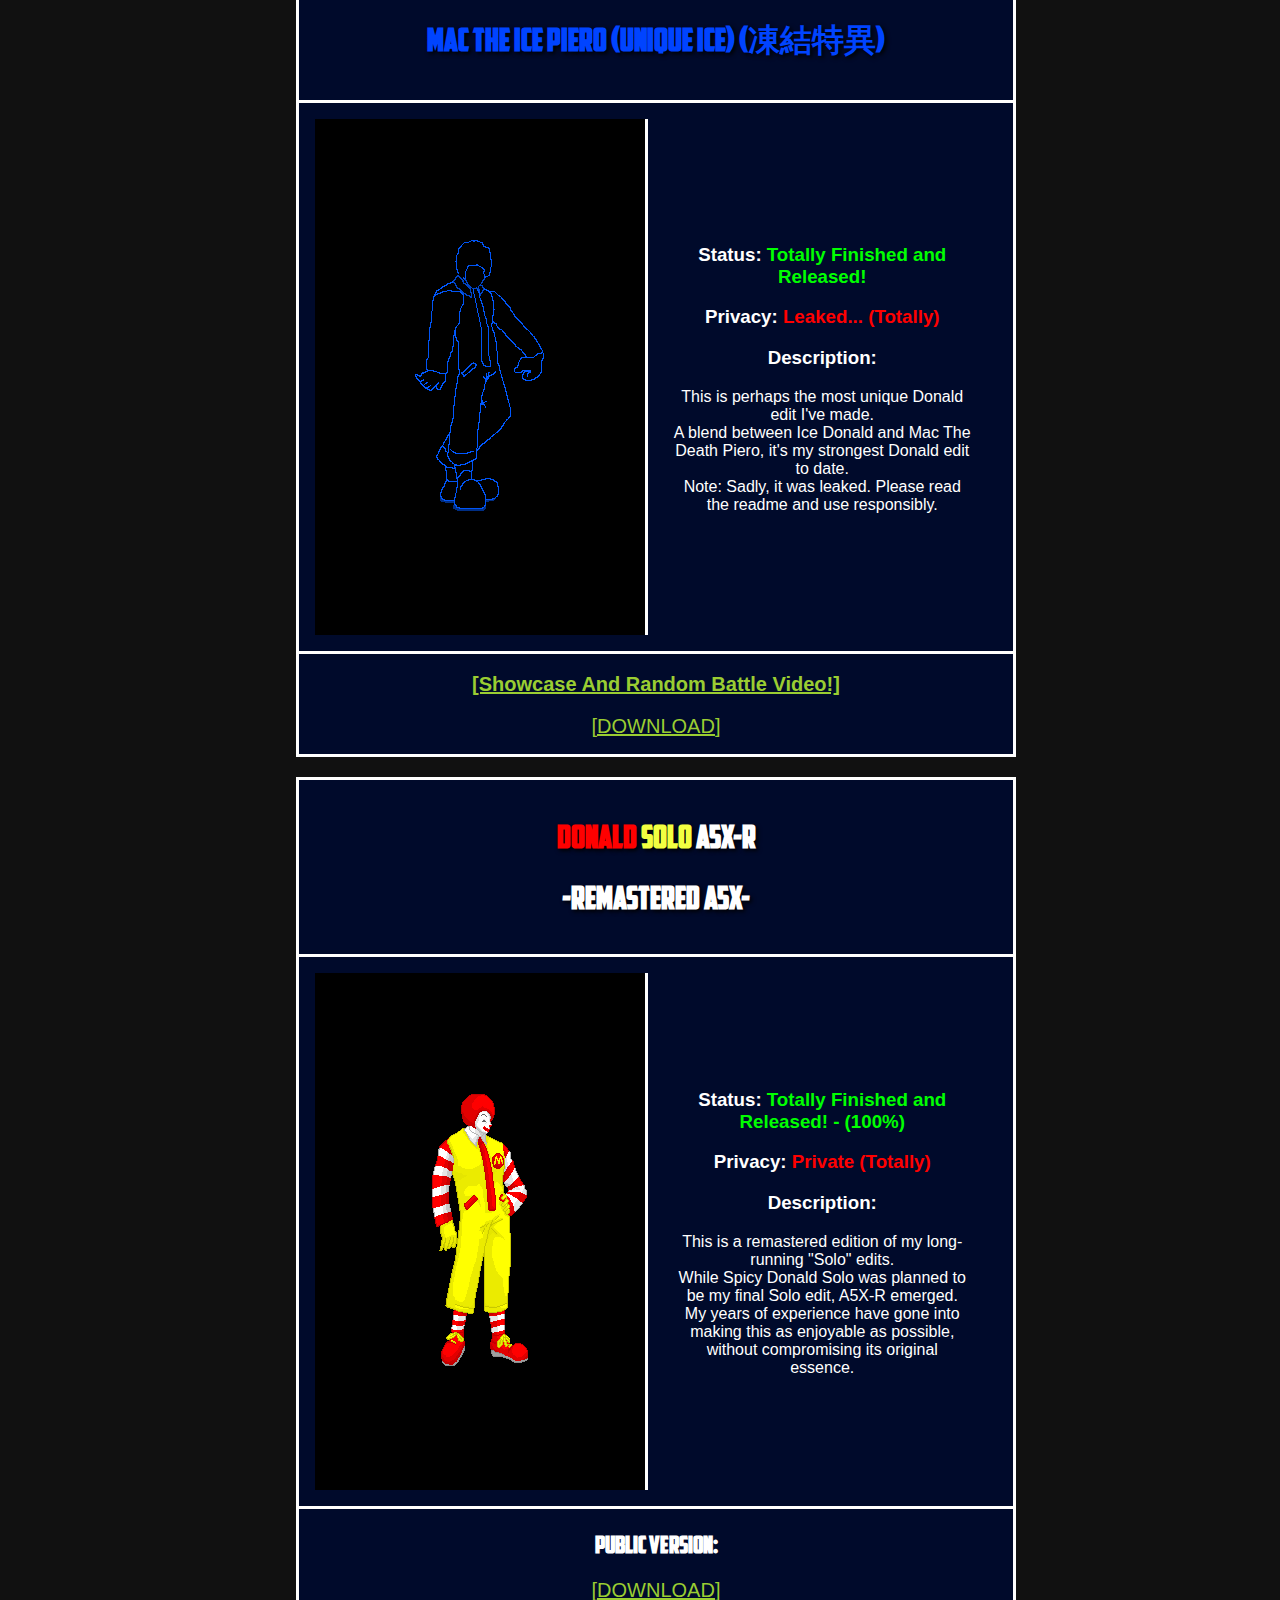
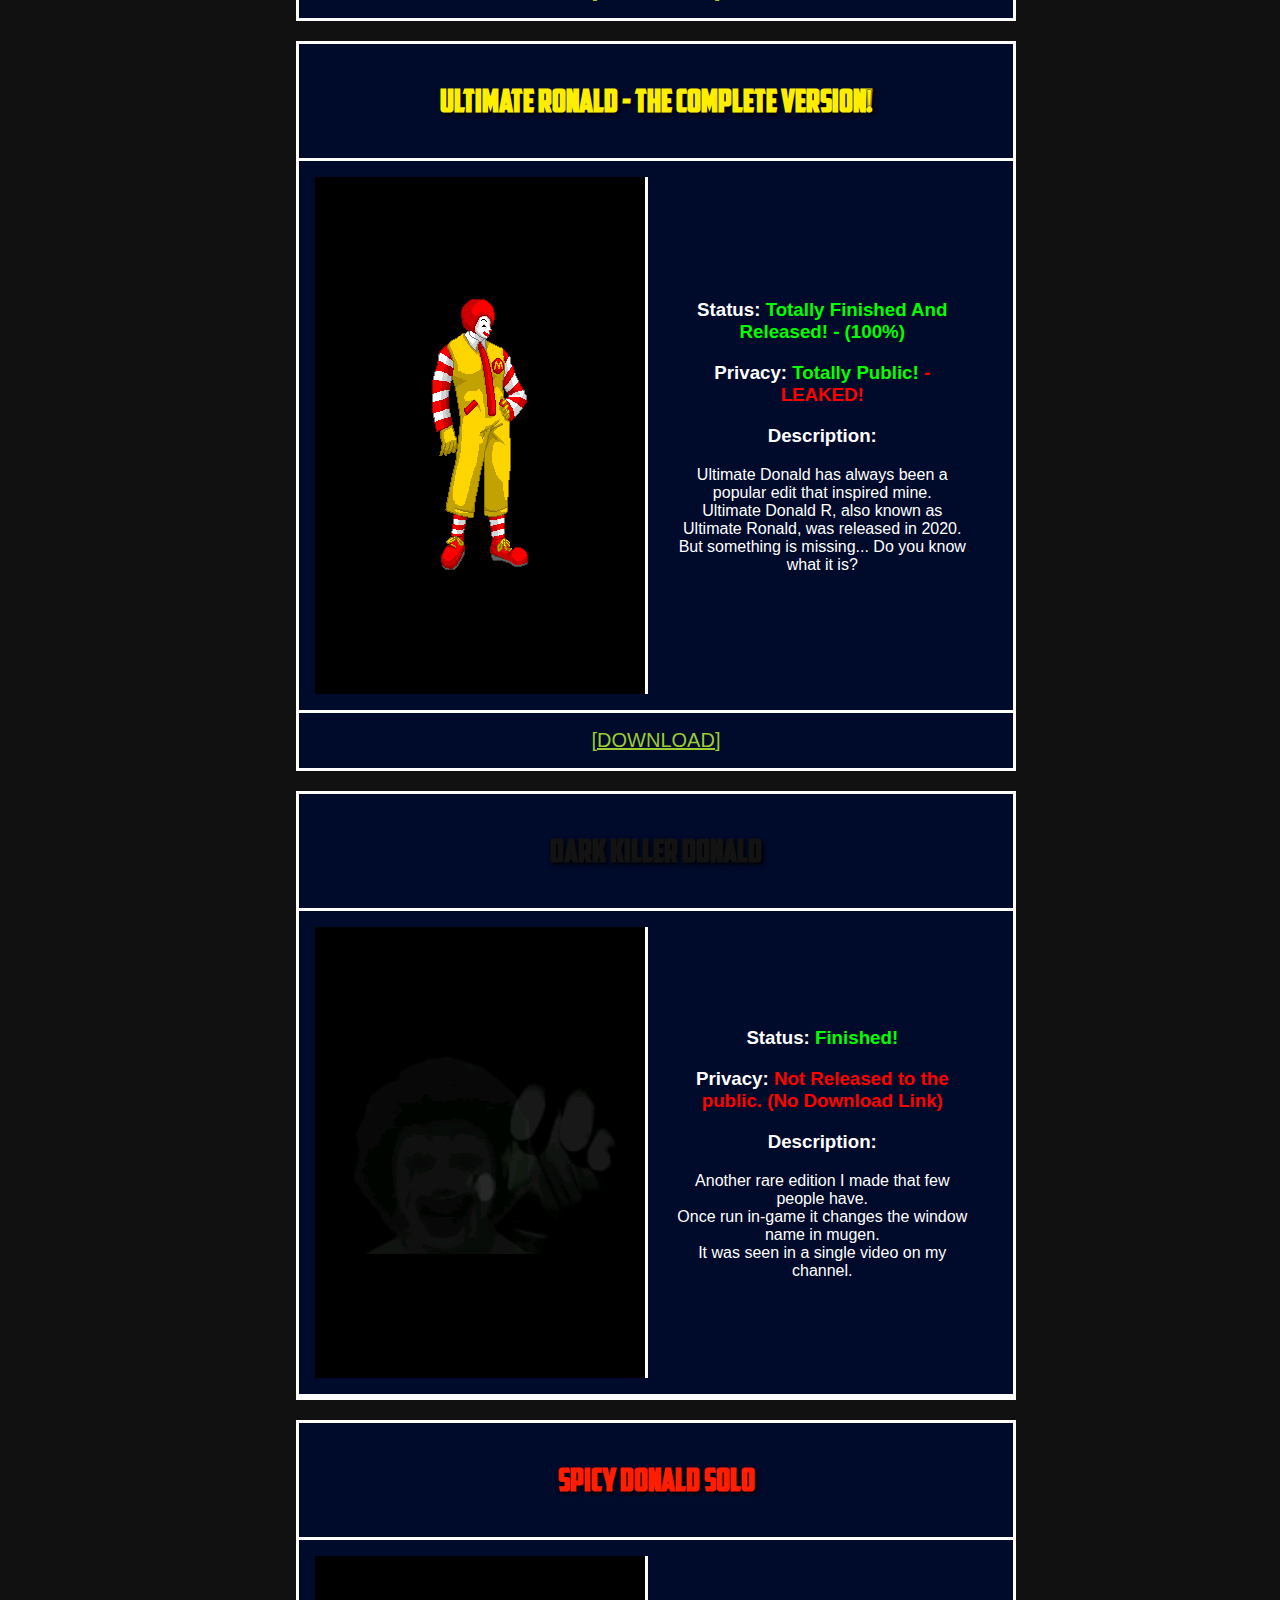
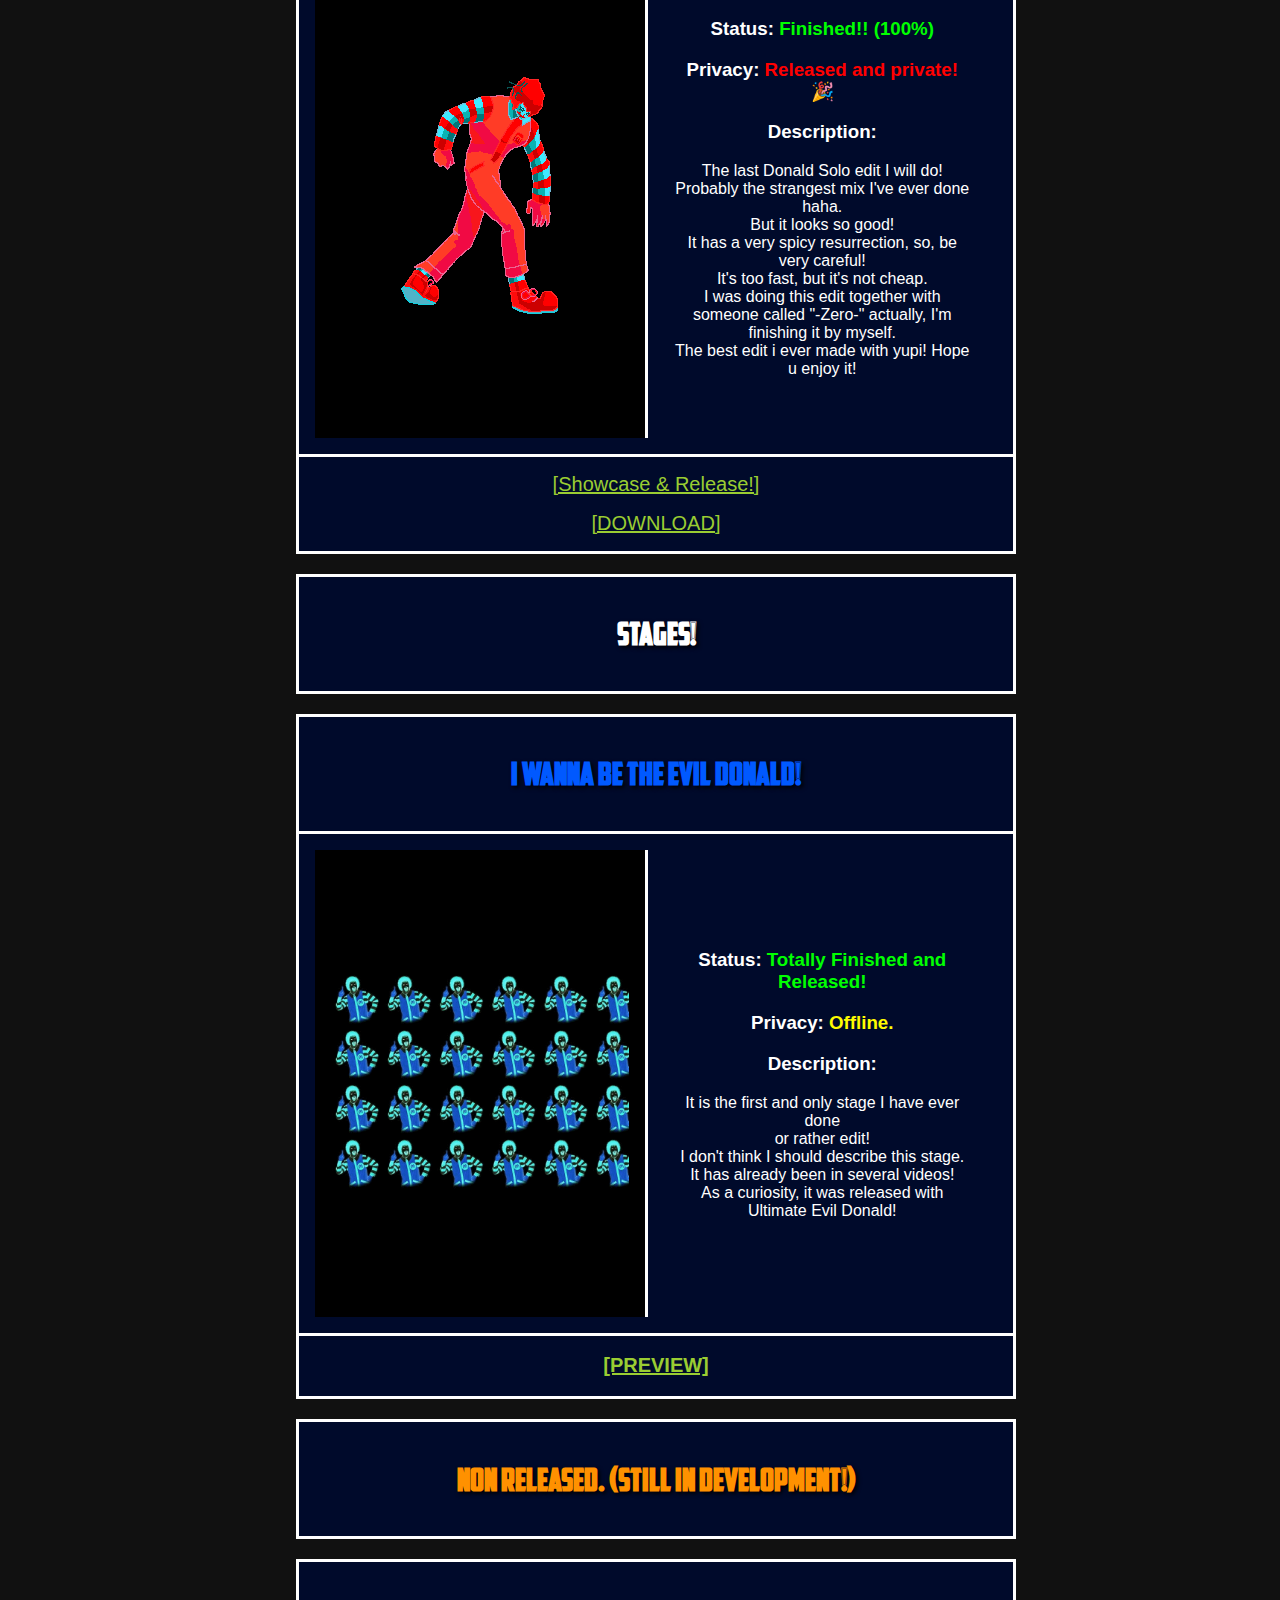
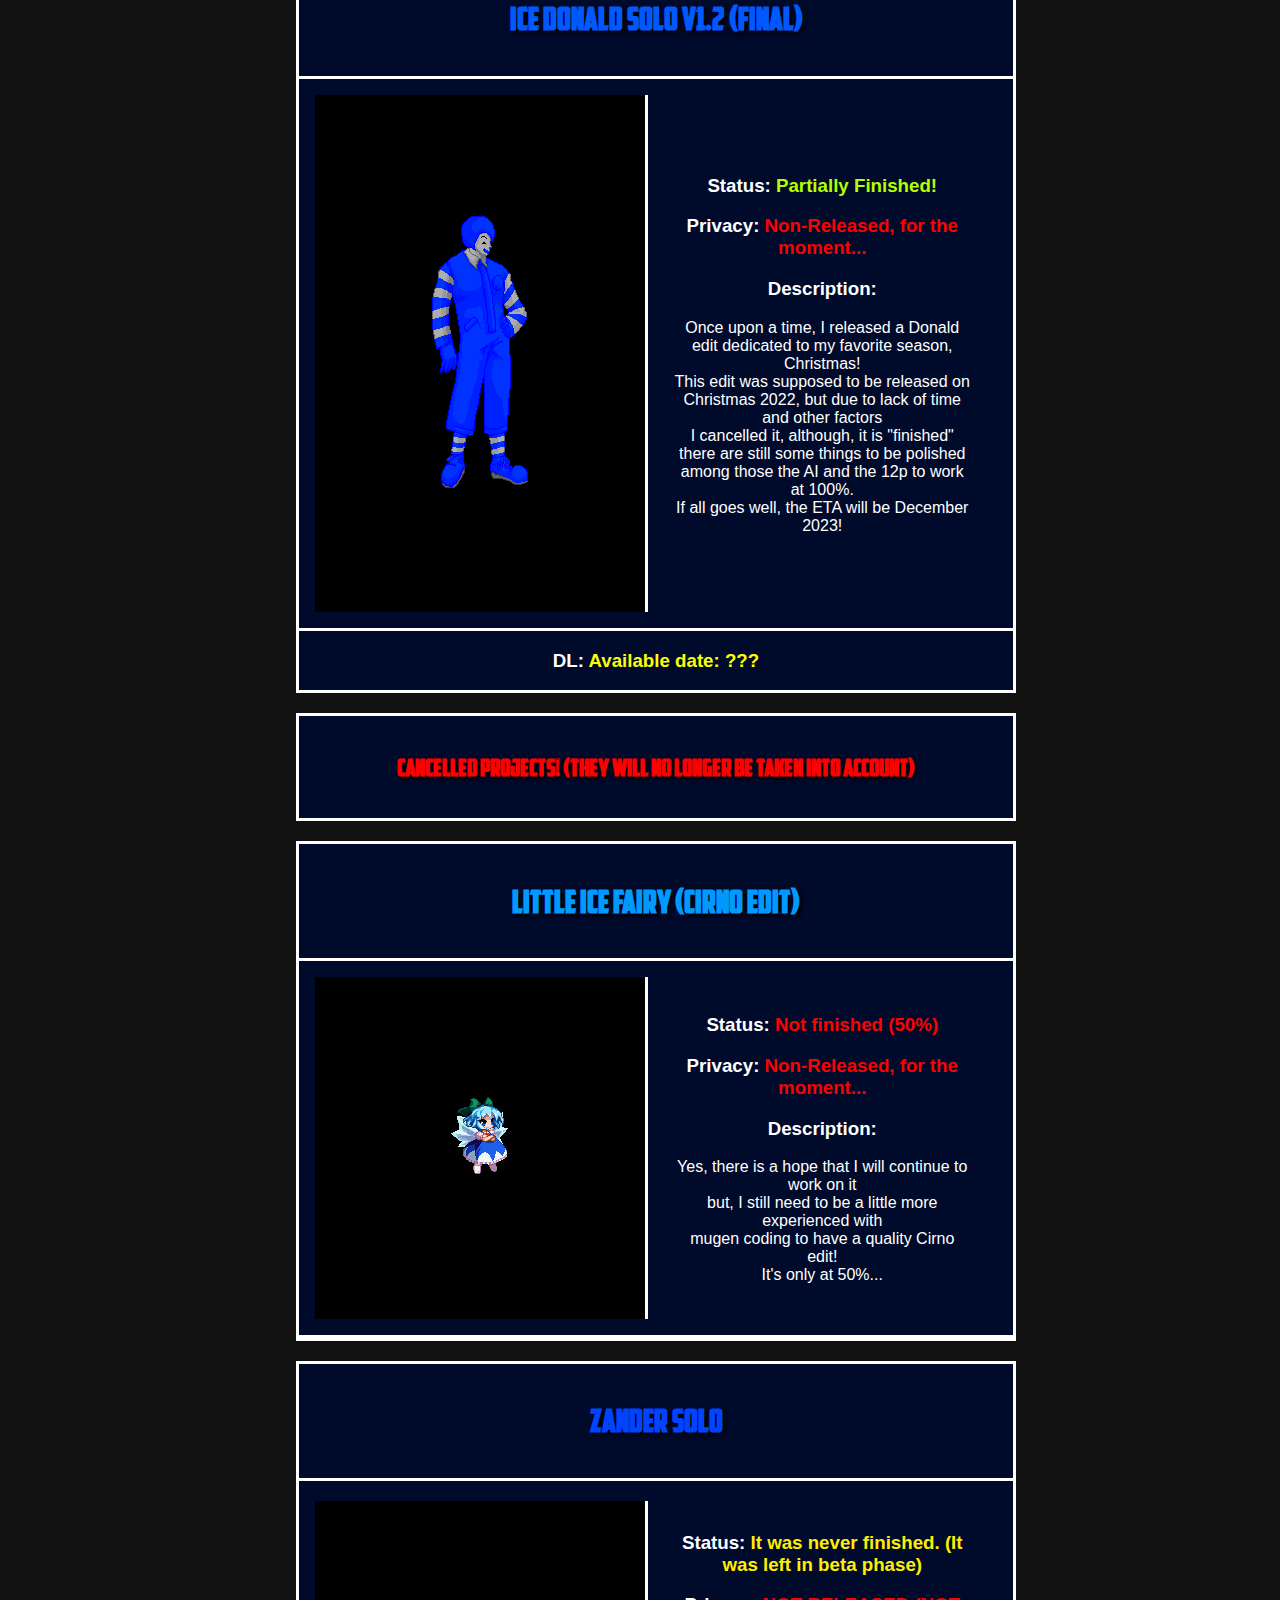
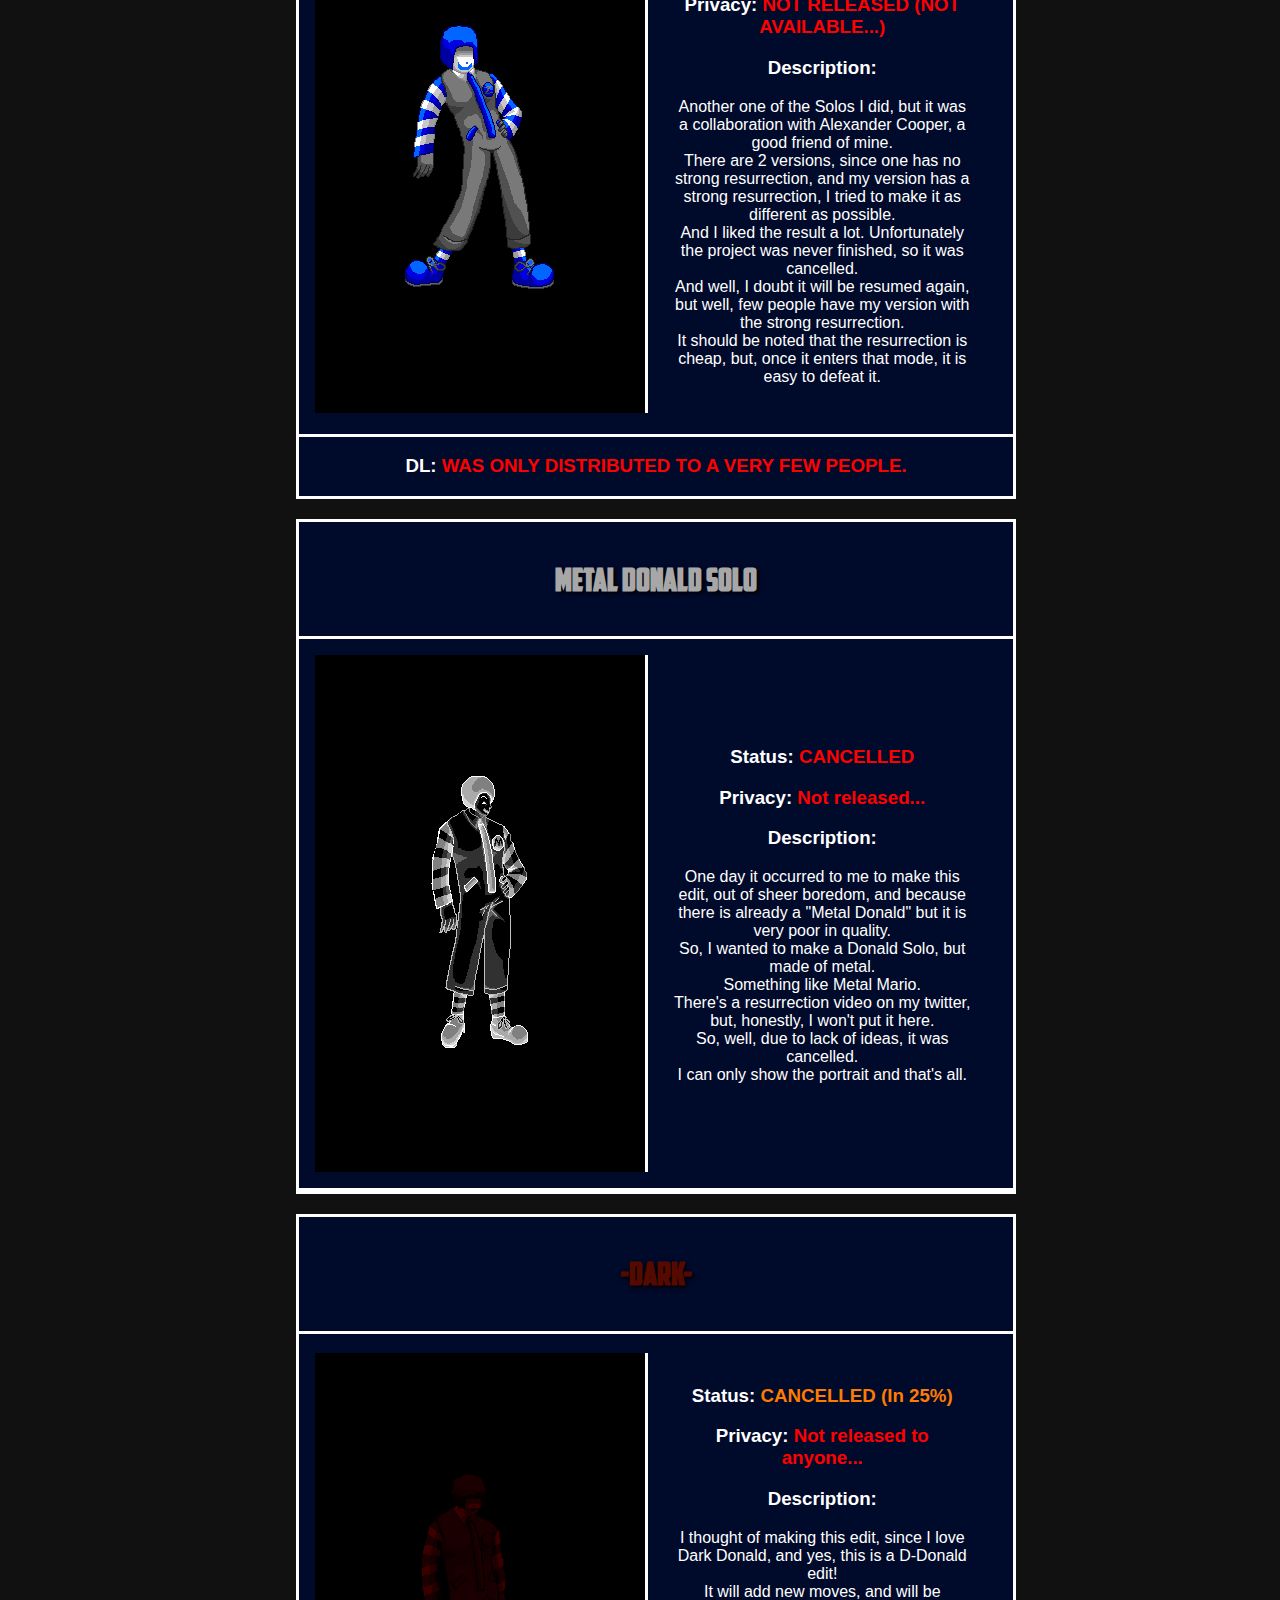
==== commit 91865866: "Add files via upload" ====
--- a/chars_repo.html
+++ b/chars_repo.html
@@ -386,21 +386,15 @@
 
                     <header>
 
-            <h3> Notes (Update 15/09/2023):  </h3>  <br>
+            <h3> Notes (Small Update 18/12/2023):  </h3>  <br>
             <h3>
-            I have updated the page again, with a major update! <br>
+            I have updated the page again, with a minor update! <br>
             <br>
-            -Main menu changed! (I optimized the code). <br>
-            -Now the Main Menu is in vertical style! <br>
-            -Added a lost character, u can see to what char i'm talking about in the character section! <br>
-            -Optimized code for this second page! <br> 
-            -I'm not sure if it looks better on a mobile device, at least the first page does, but it is recommended to view it on a PC for the best experience. <br> 
-            -I added a new button that lets you go back to the top of the page once you've finished reading everything, so it's quicker to go back. <br> 
-            -I improved the presentation of the characters a little bit more. <br> 
+             <br> 
         </p>
     </header>
     <div class="centered">
-    <h1>Character List (2018 to 2022):</h1>
+    <h1>Character List (2018 to 2023):</h1>
     </div>
 
     <div class="charlist">
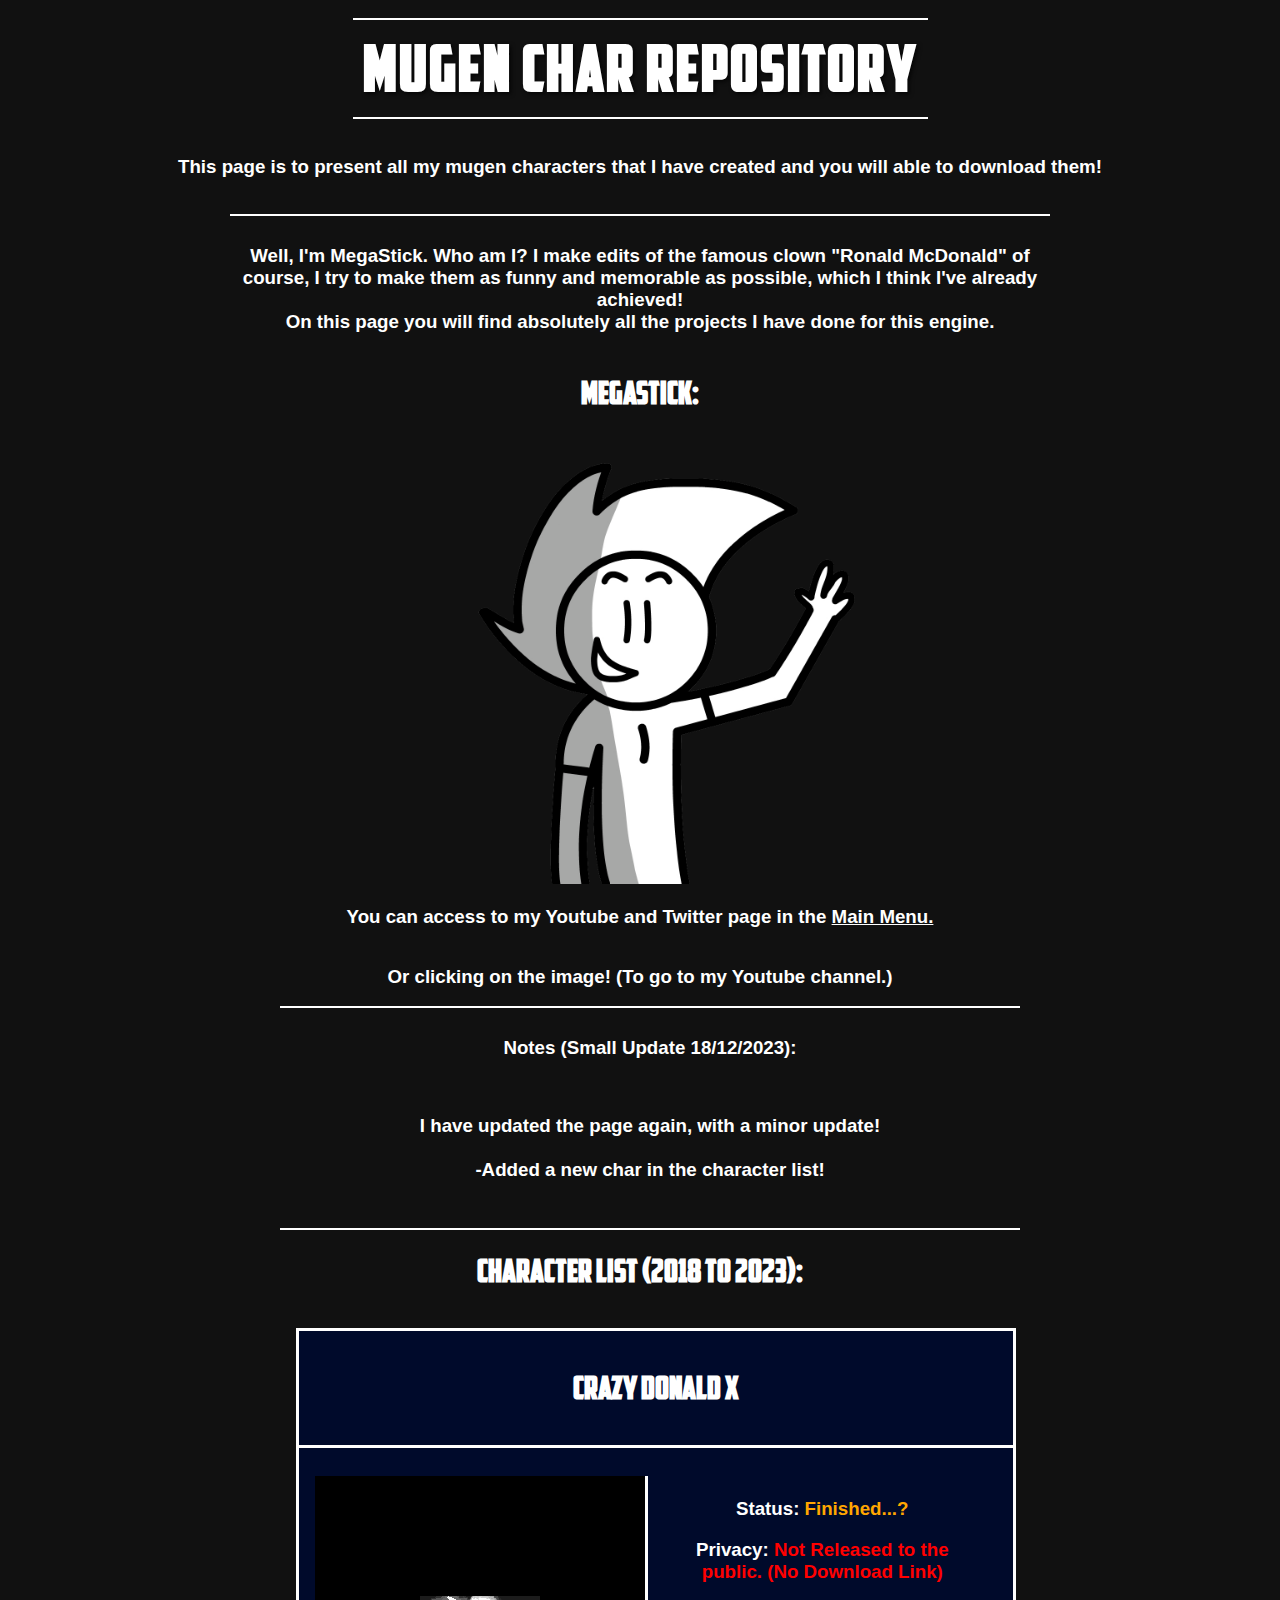
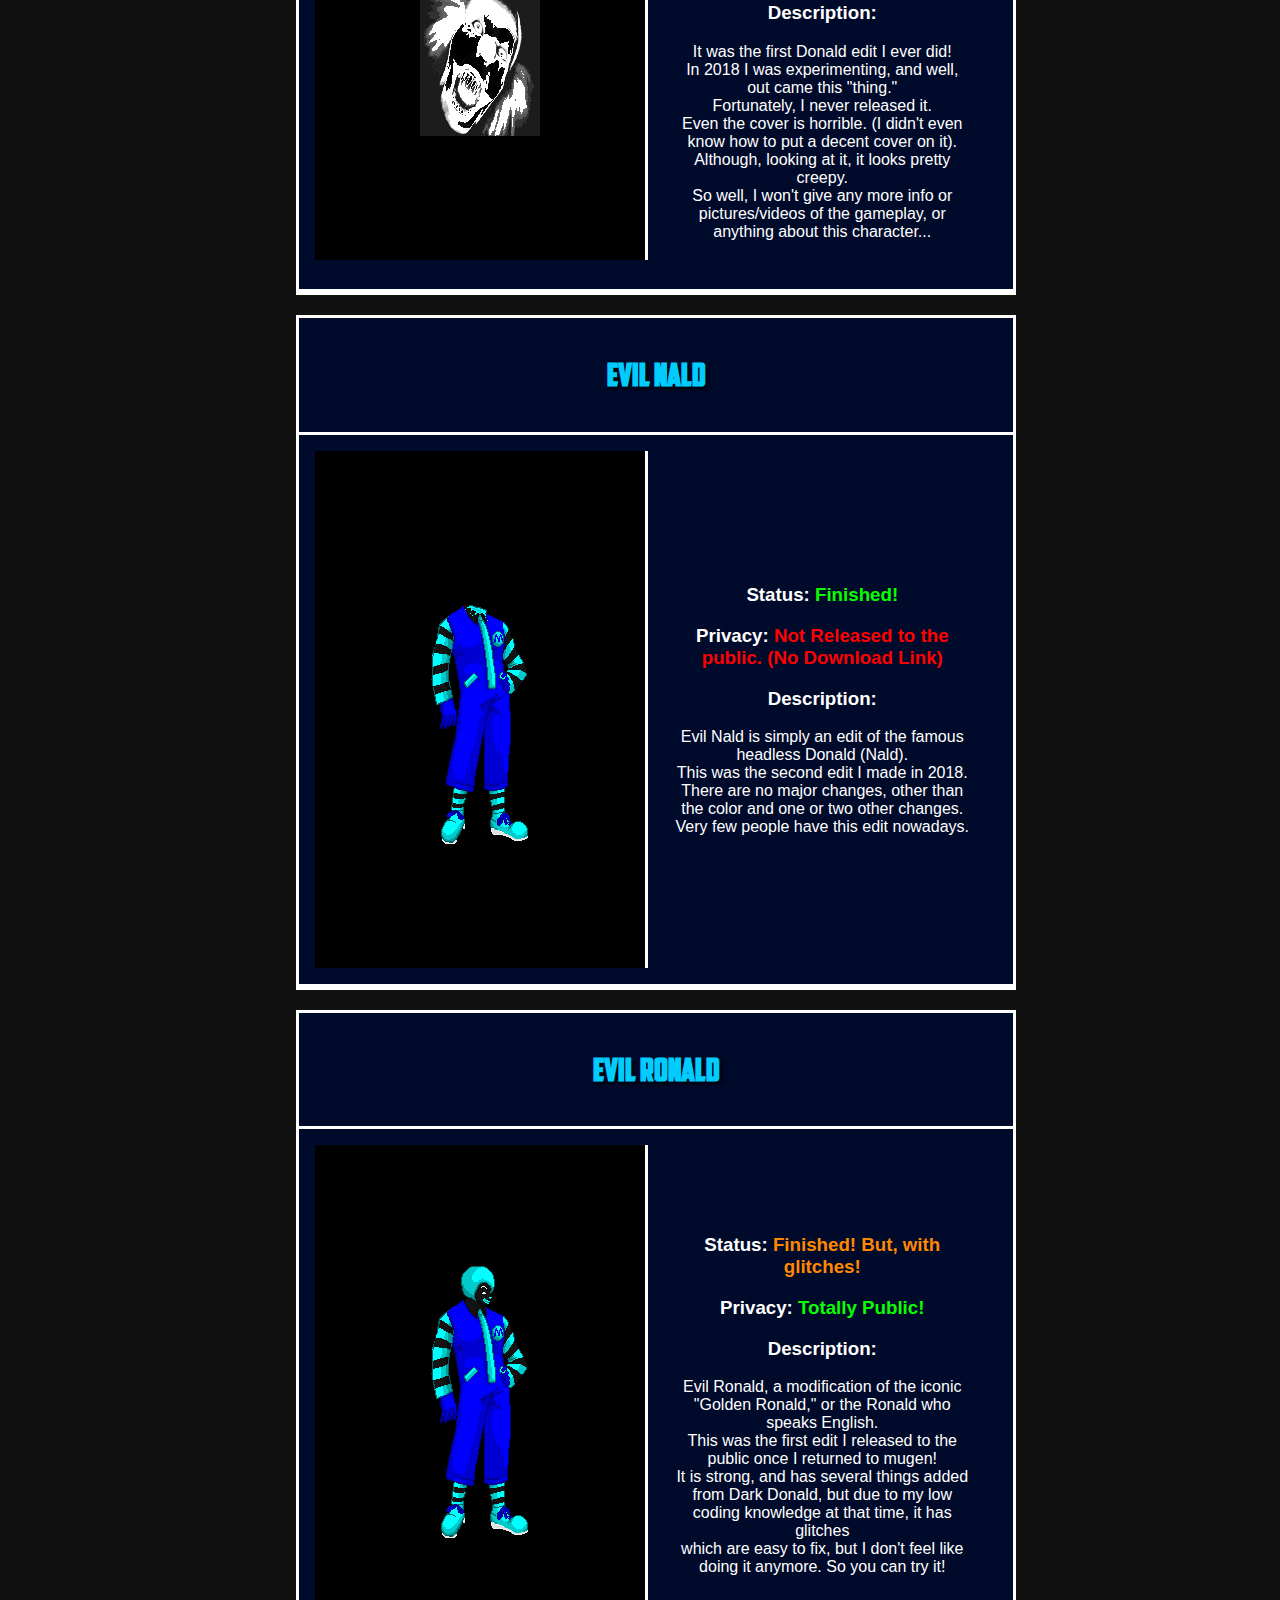
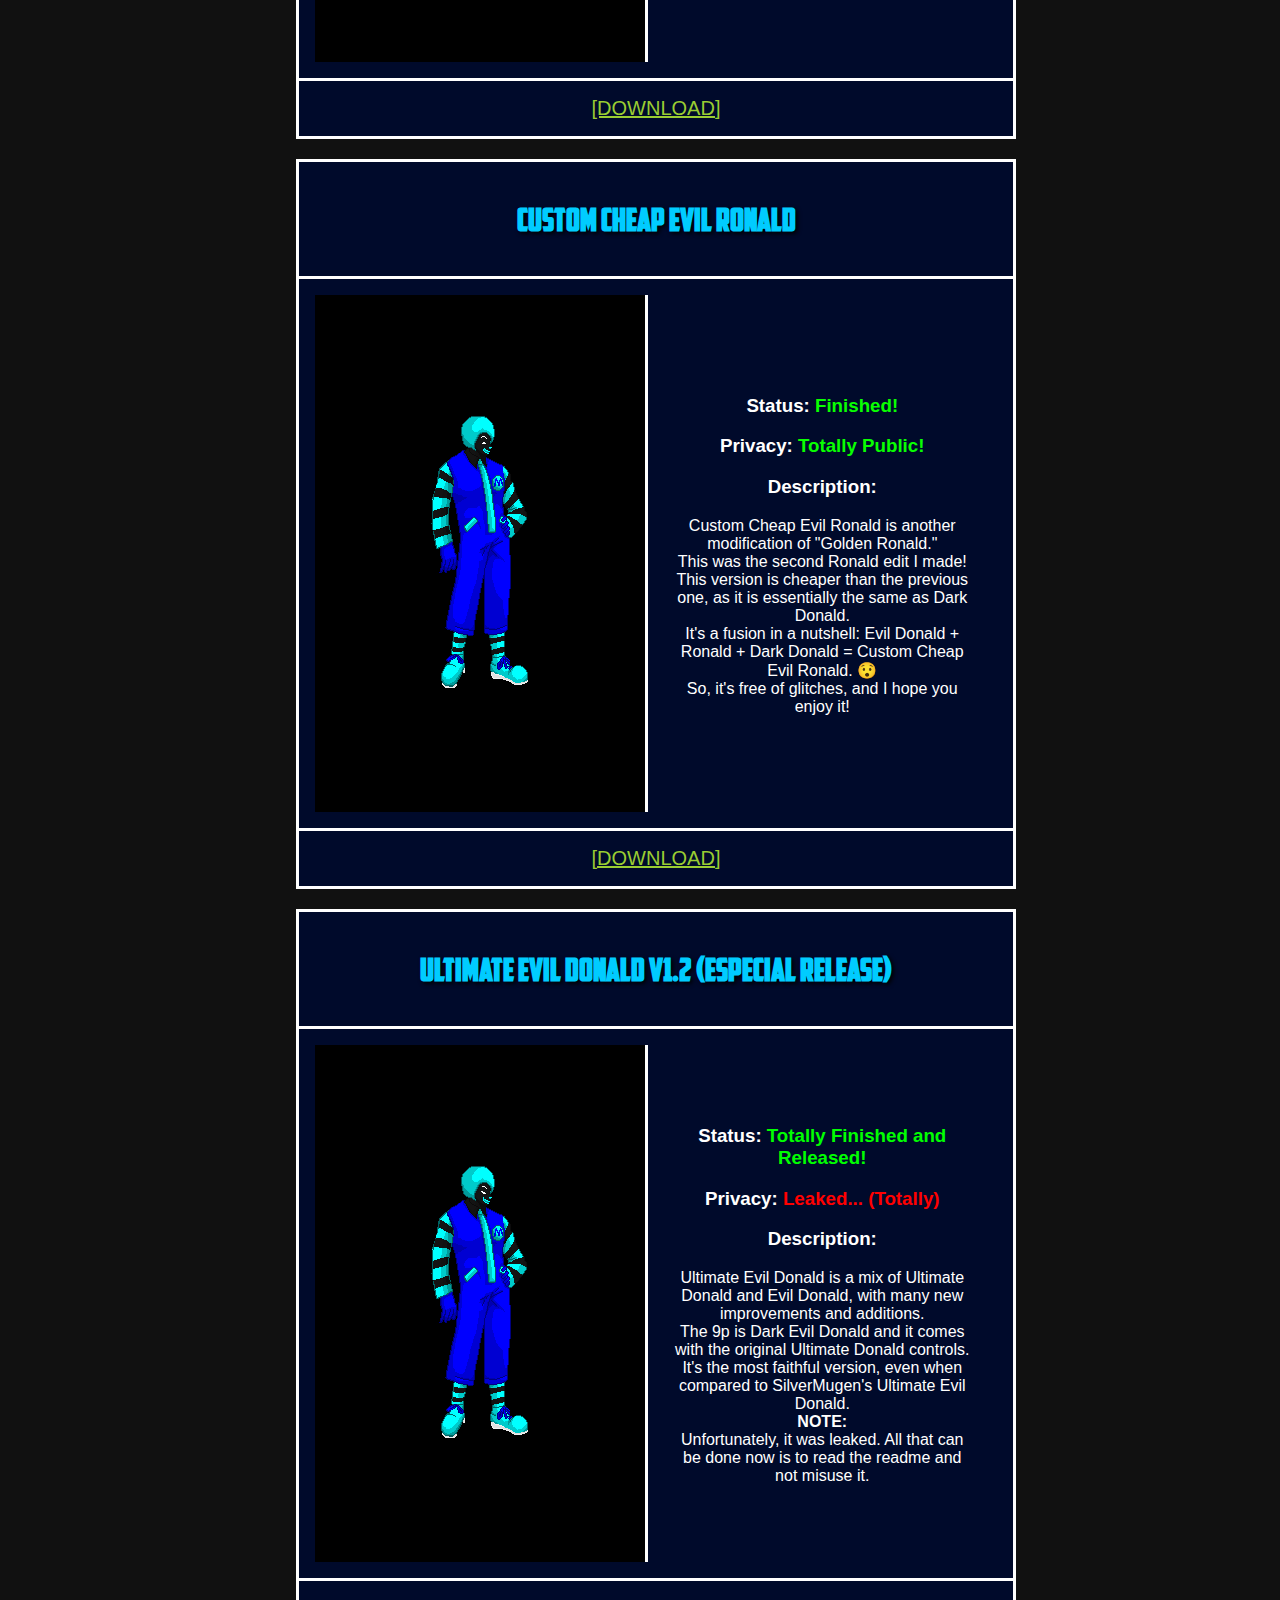
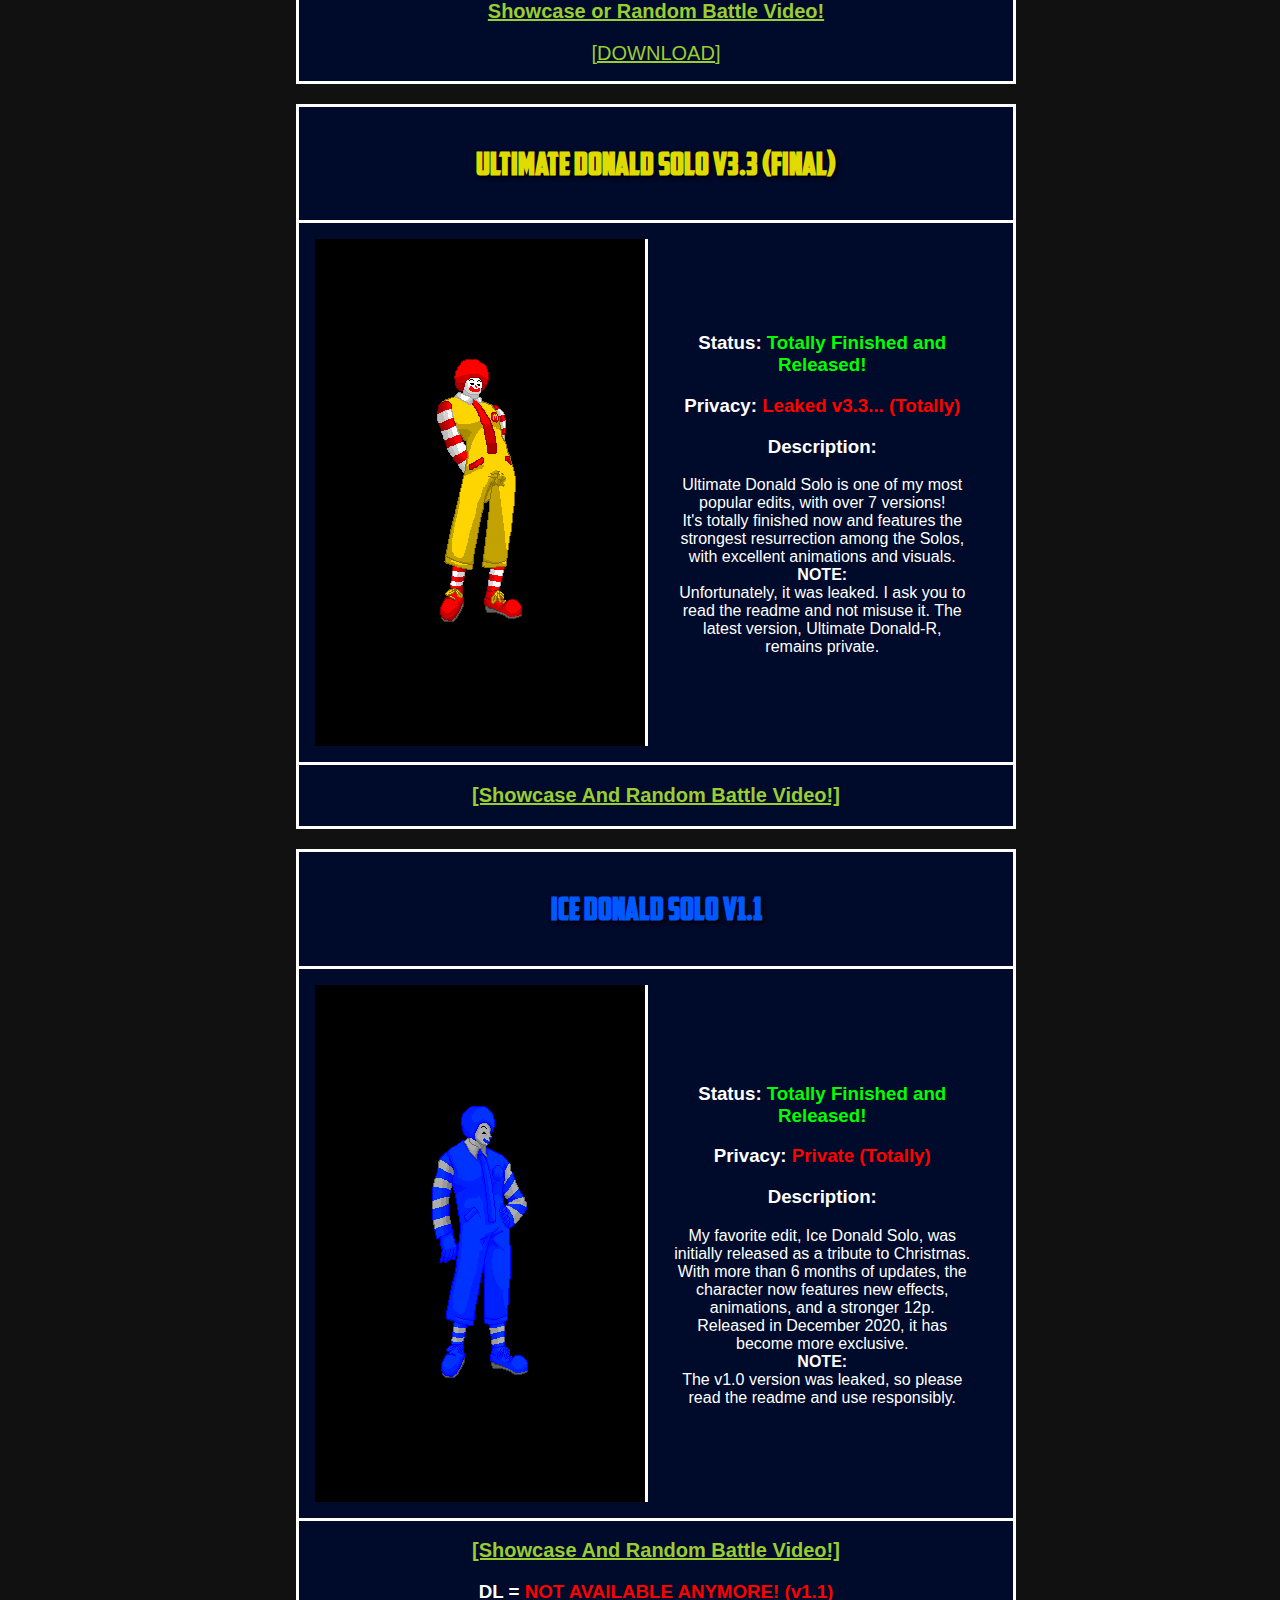
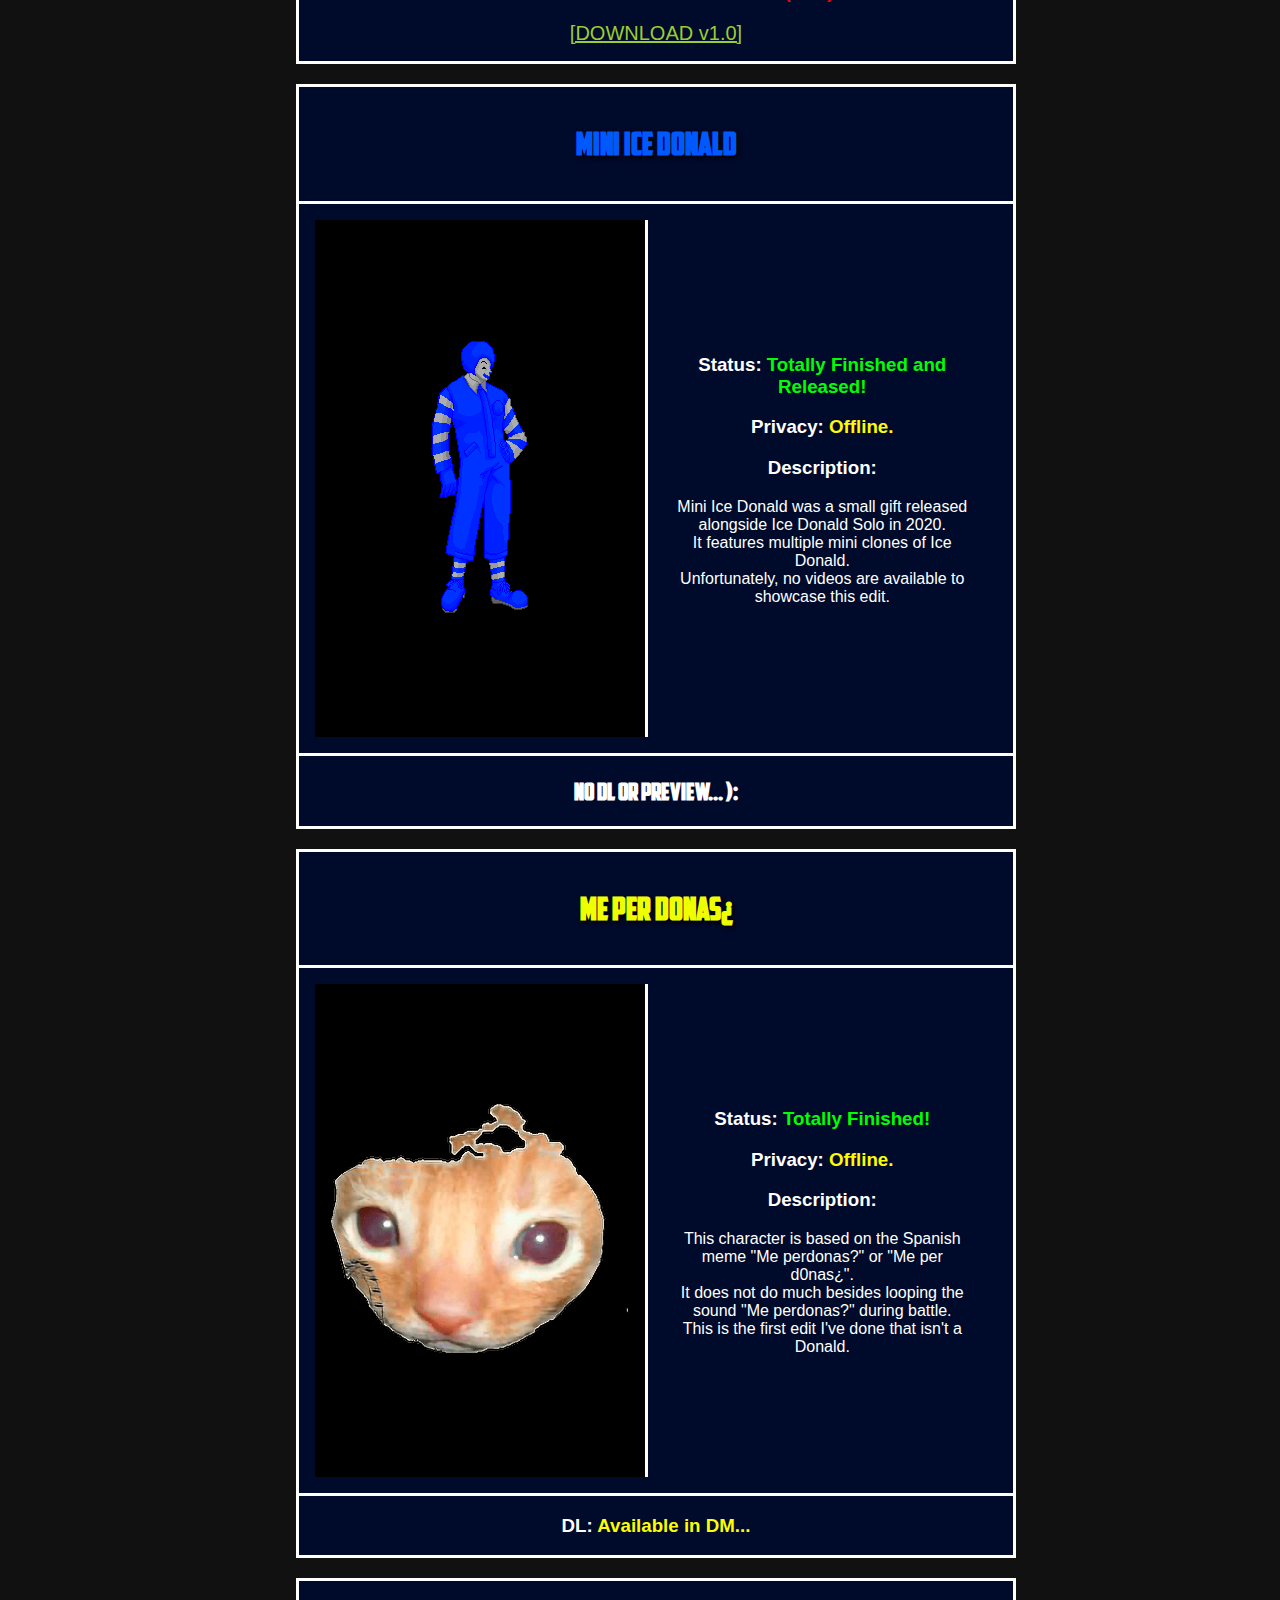
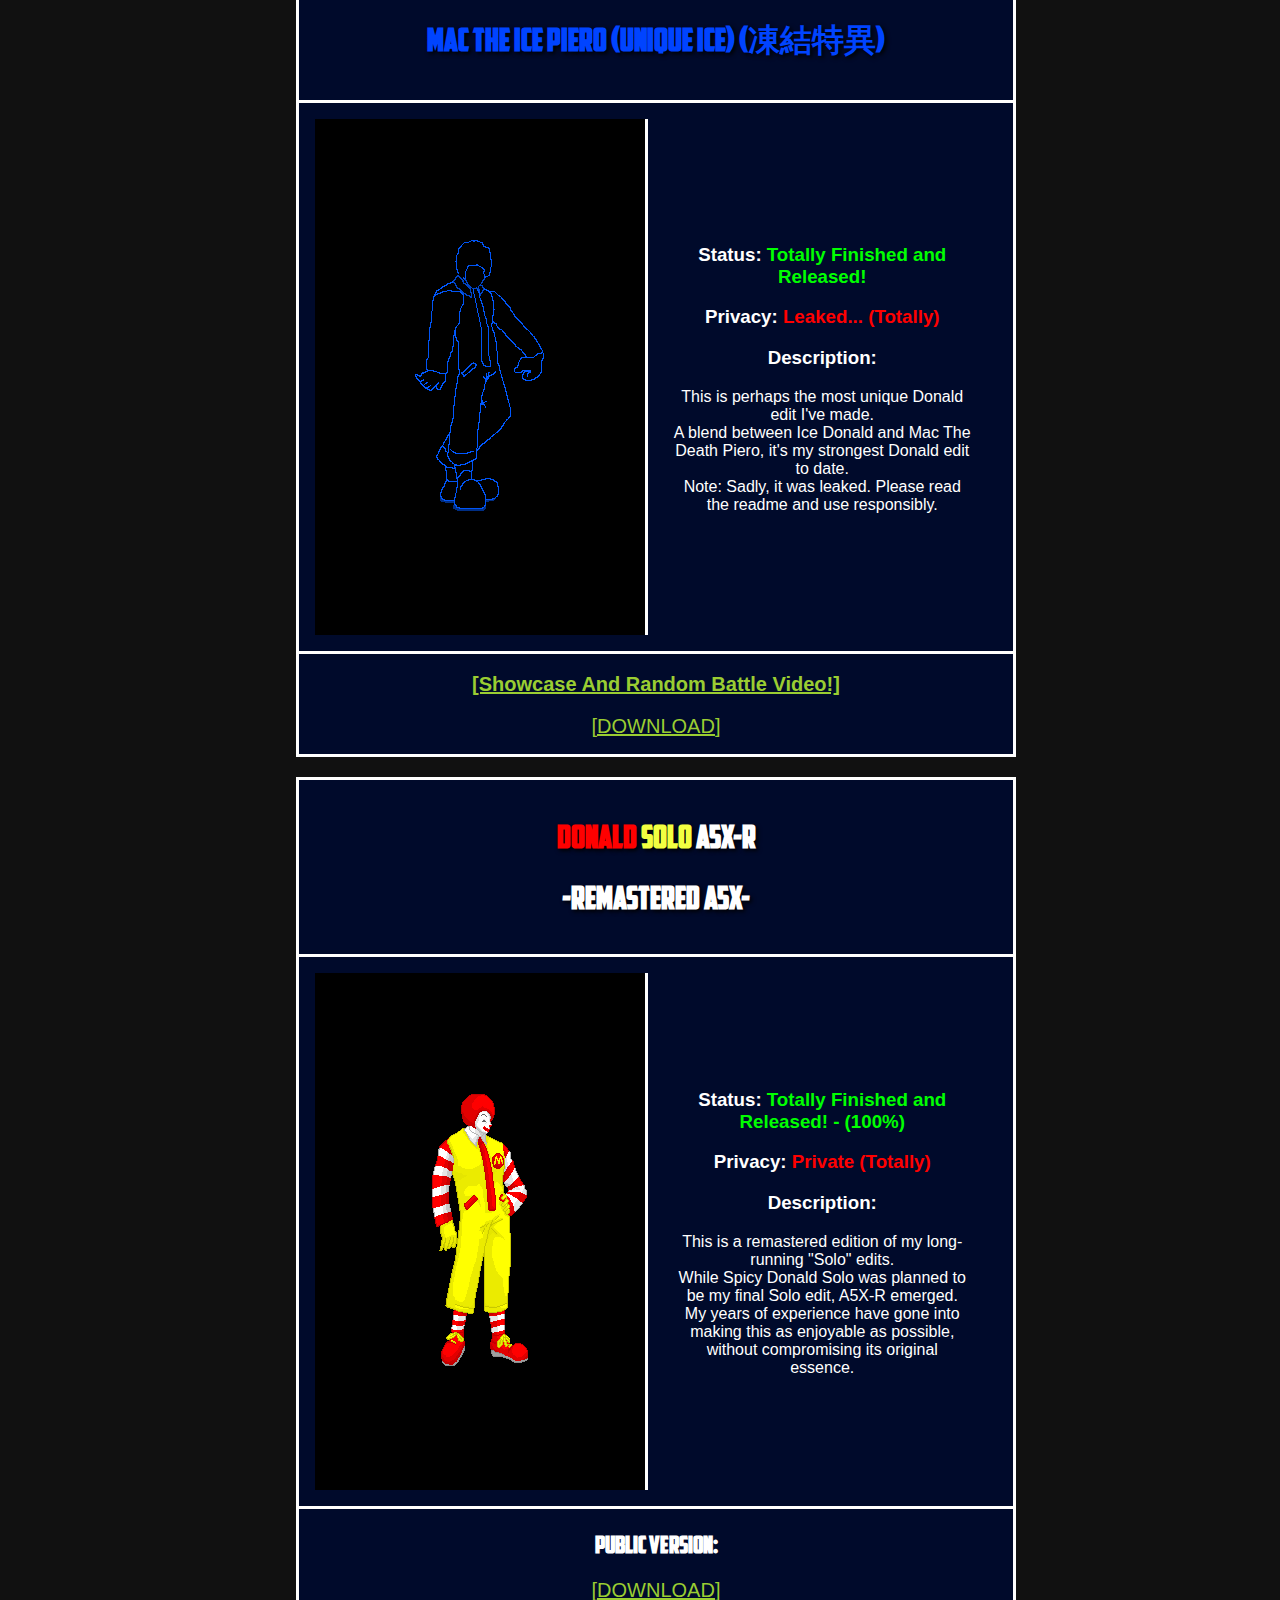
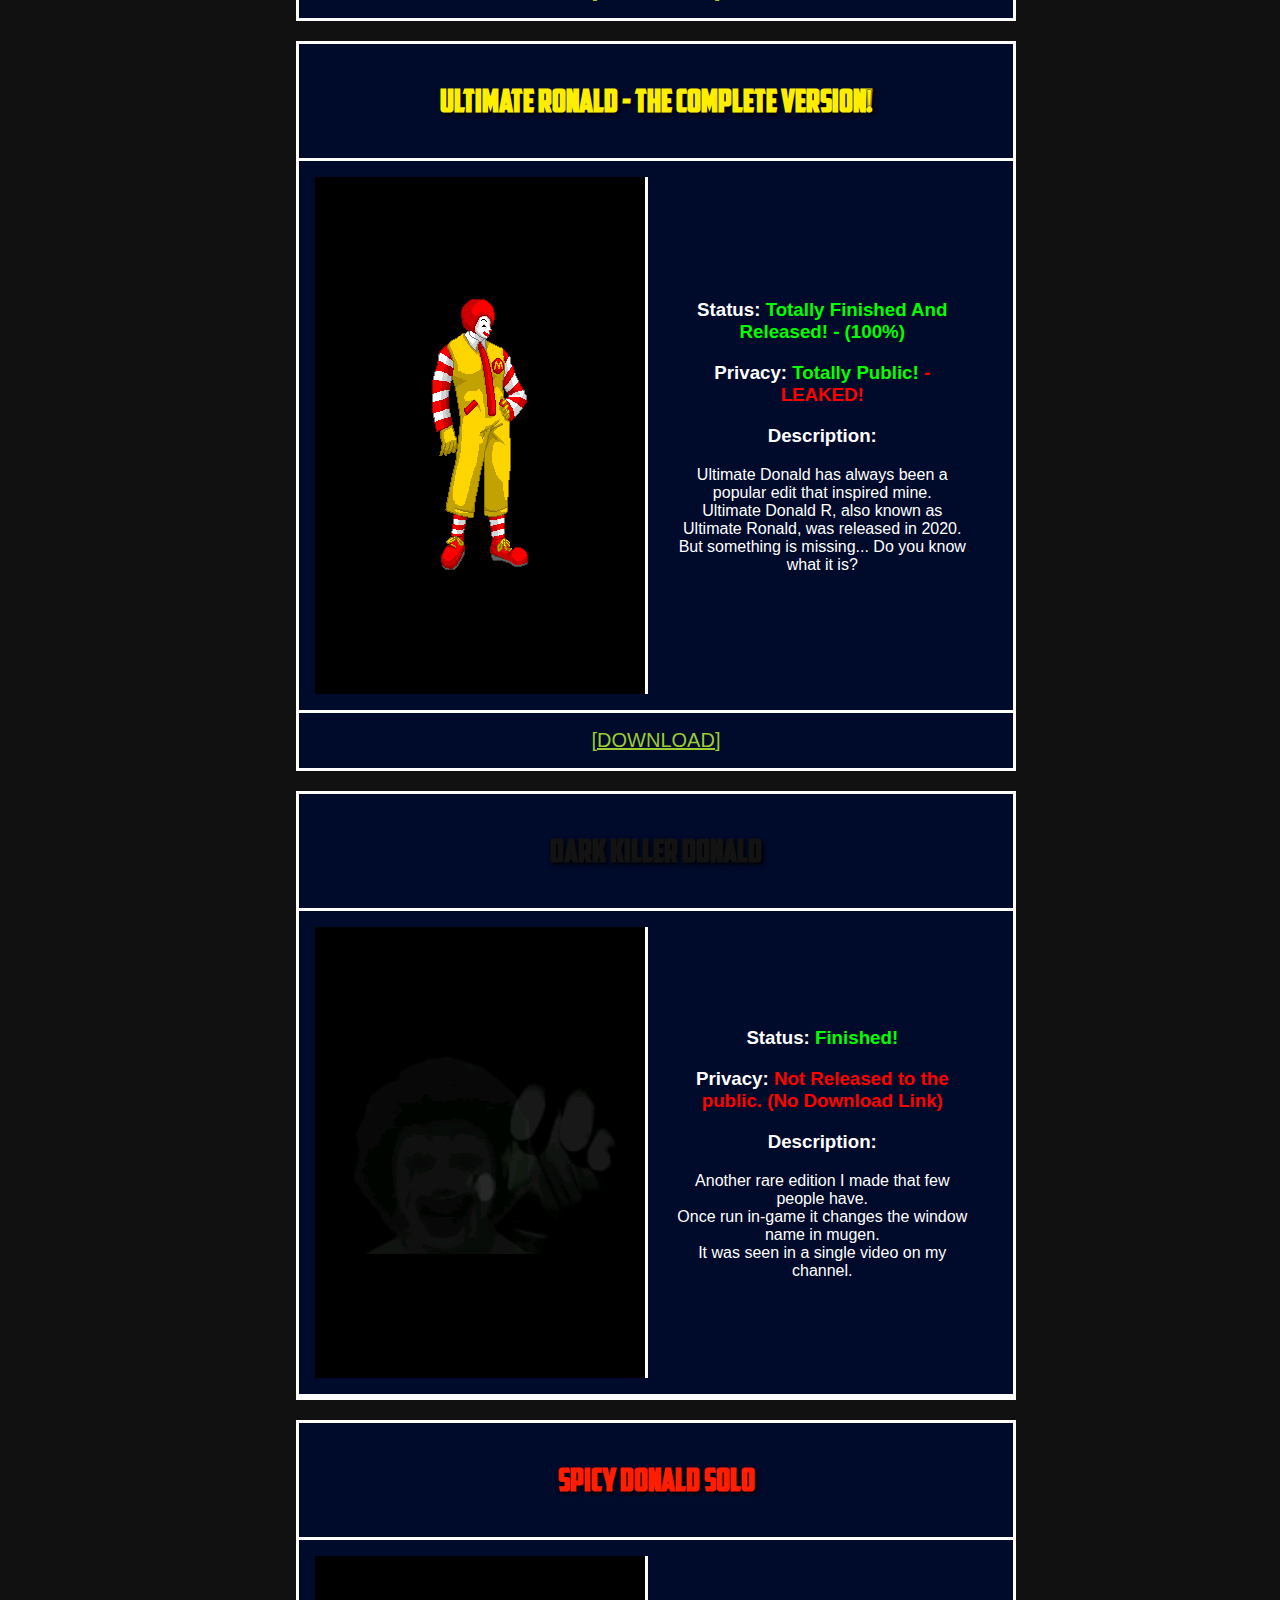
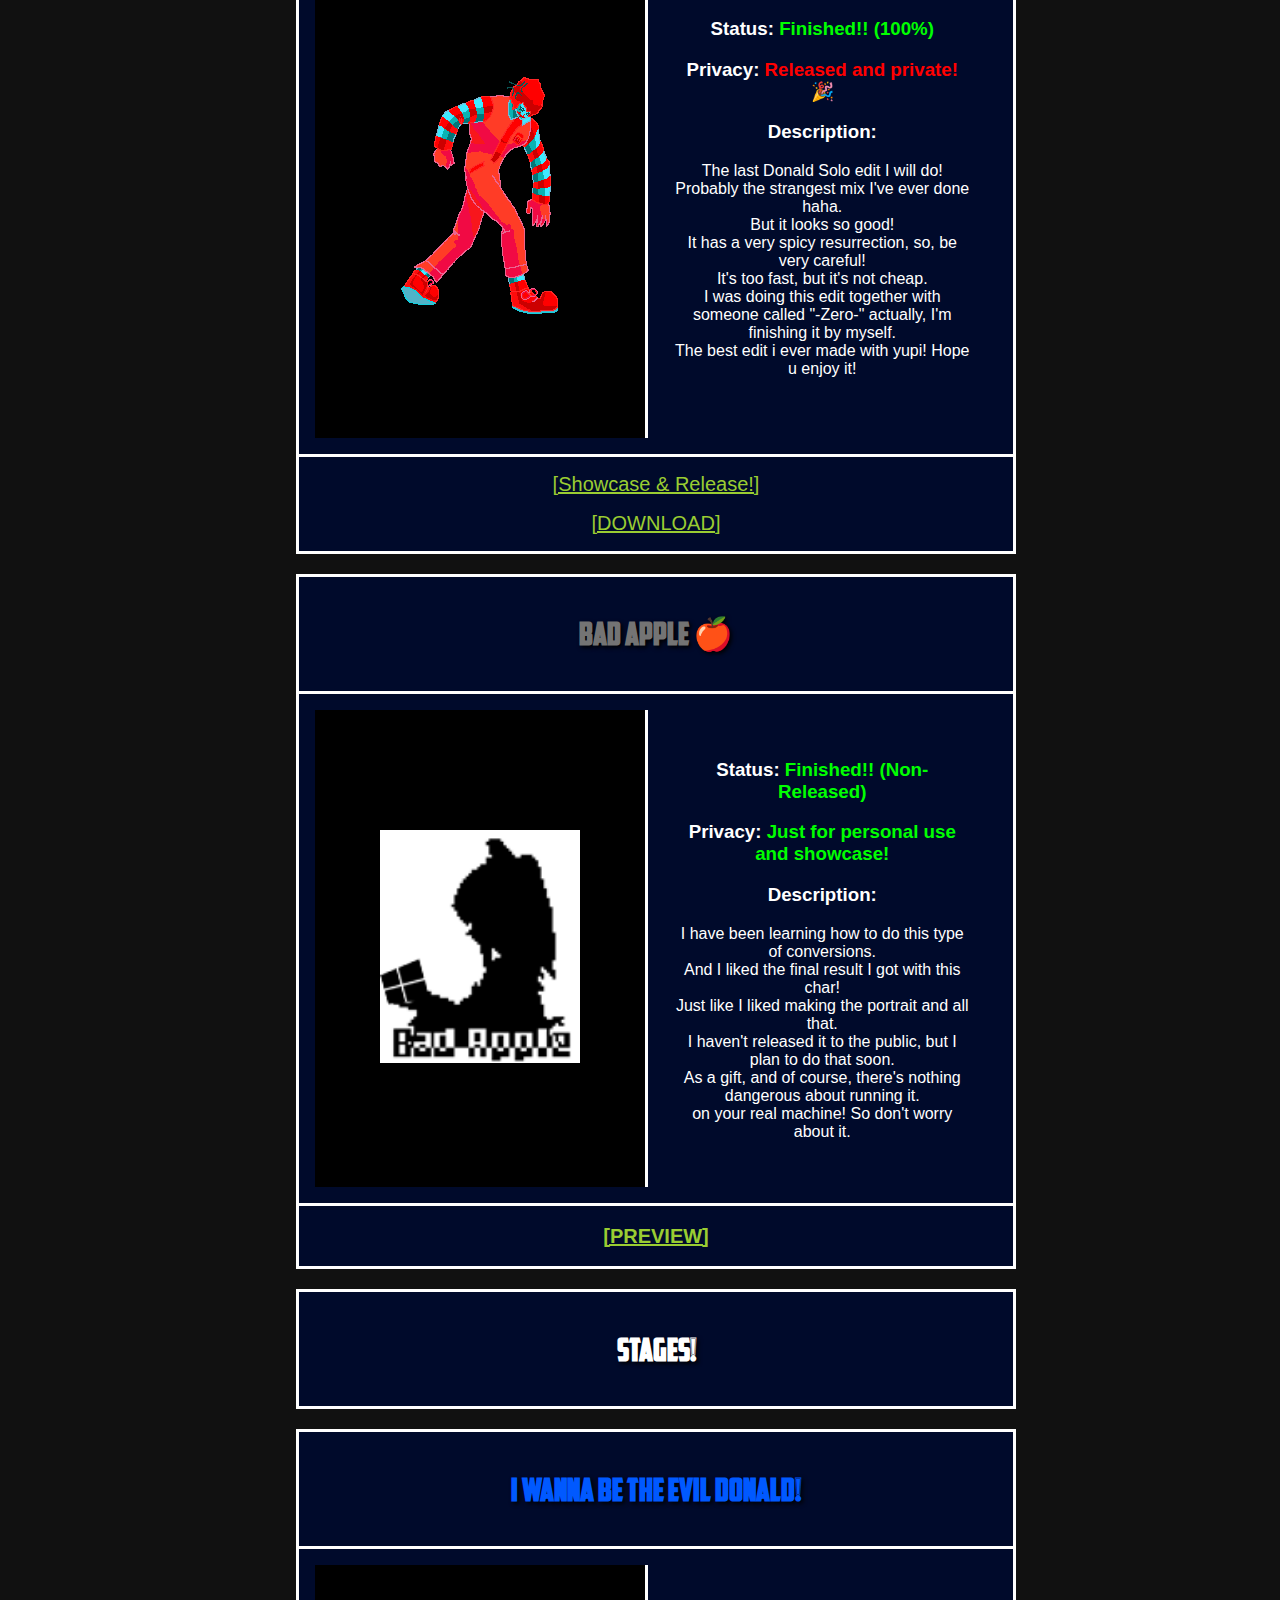
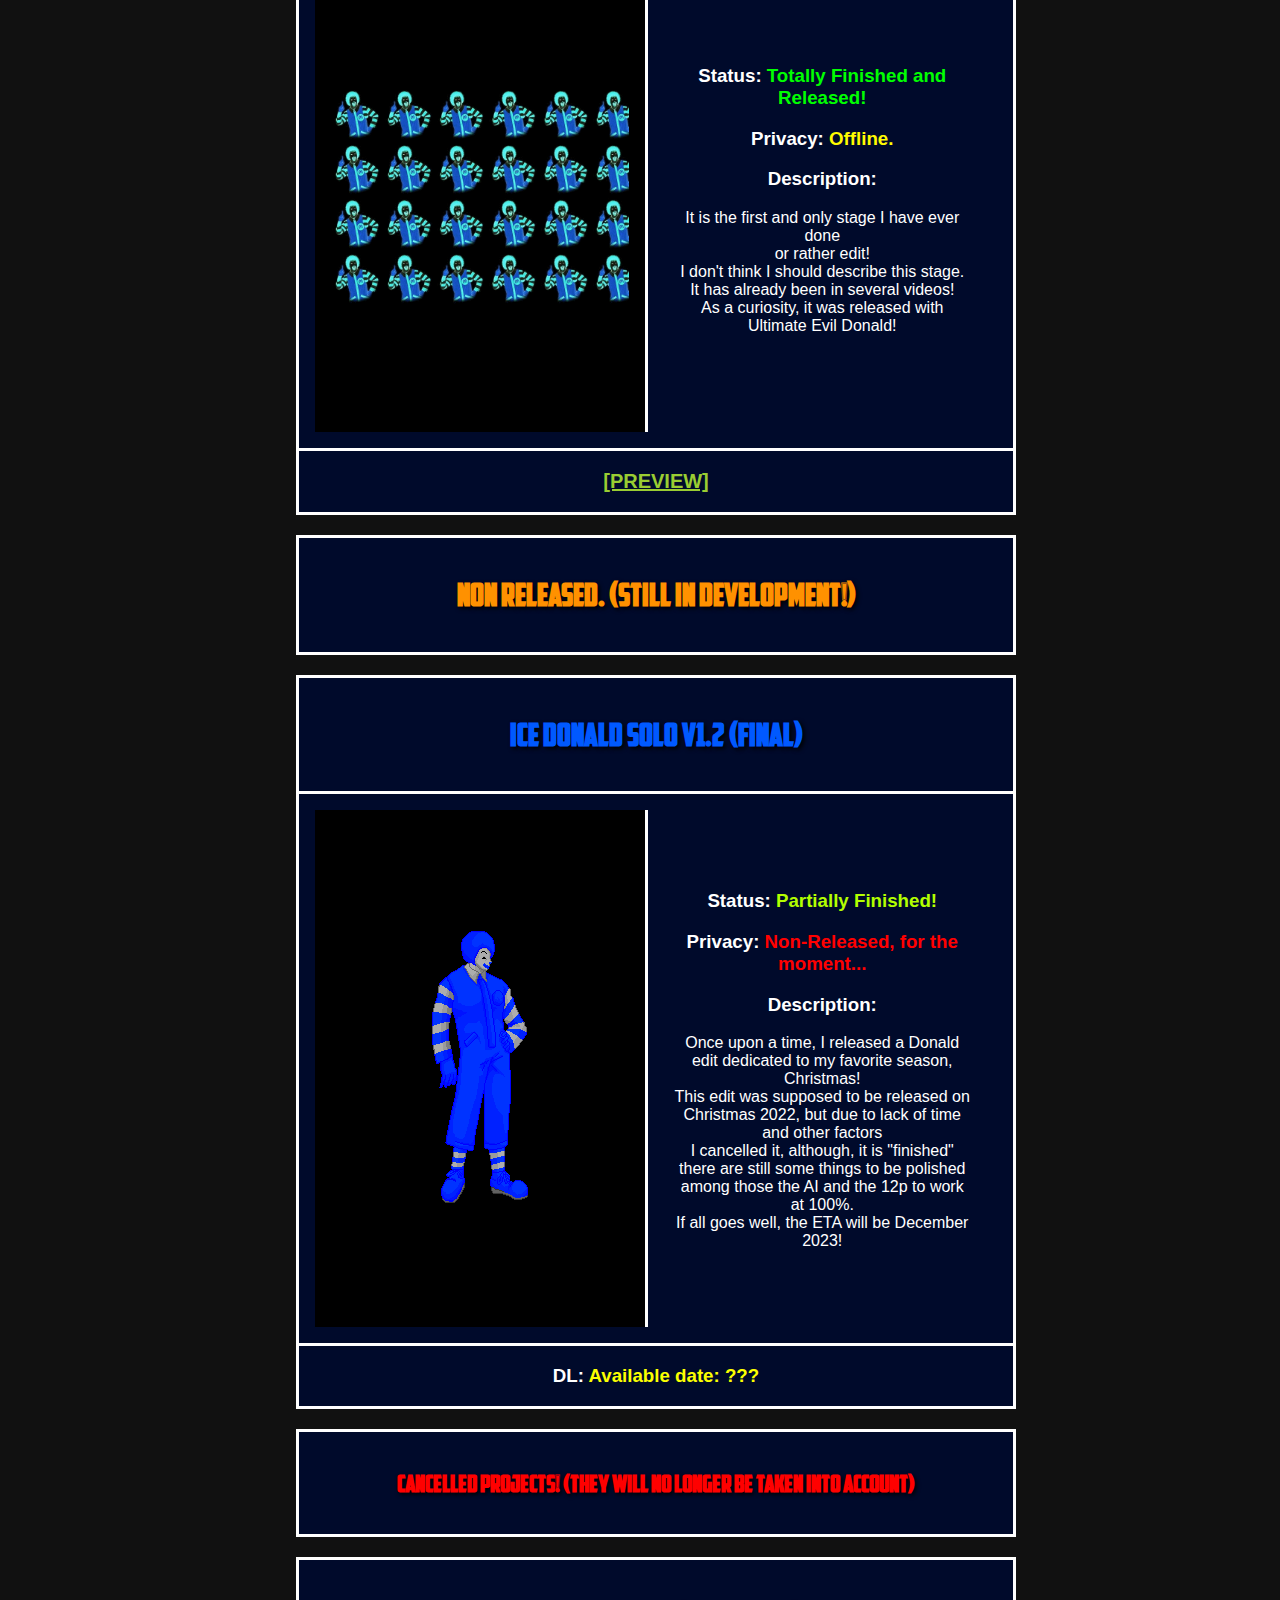
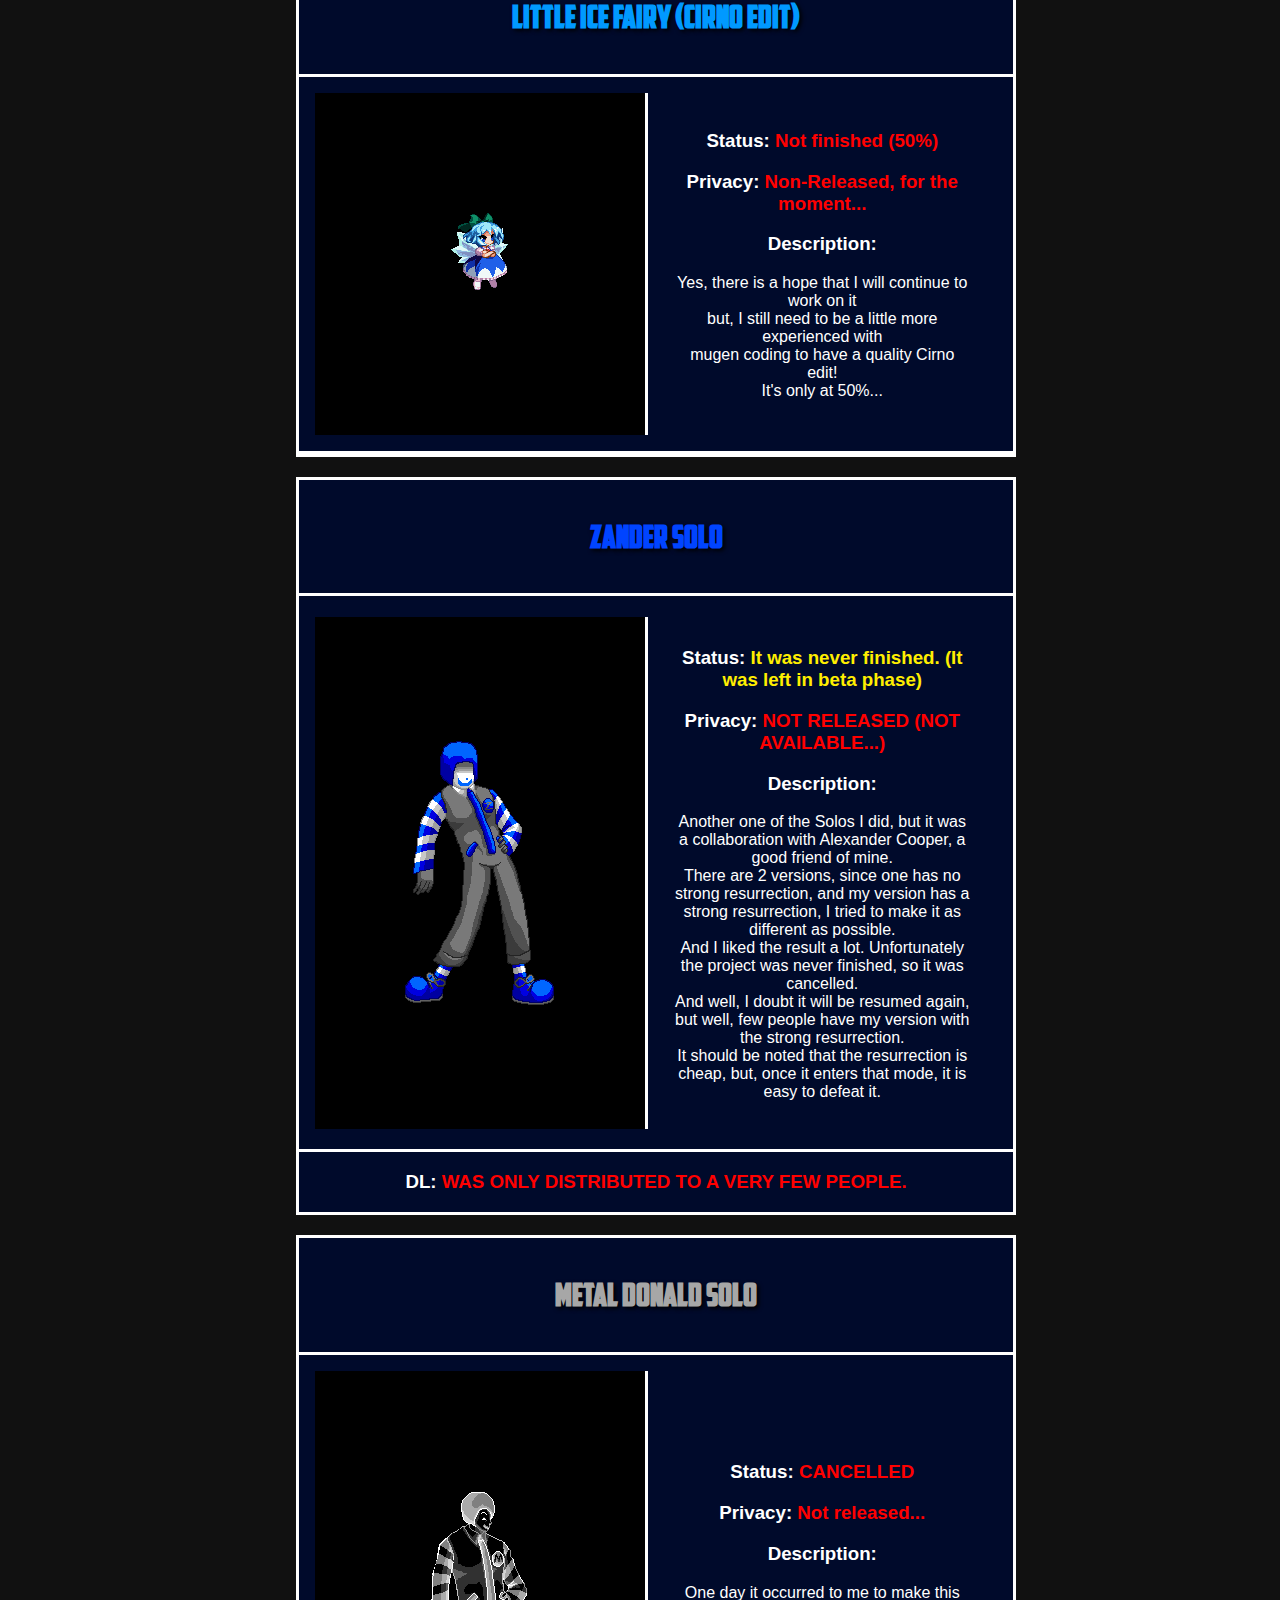
==== commit bc77fbc5: "Add files via upload" ====
--- a/chars_repo.html
+++ b/chars_repo.html
@@ -206,6 +206,13 @@
     text-shadow: 2px 2px 4px #000000;  /* Sombra de texto para hacerlo más destacado */
 }
 
+.badapple-title {
+    color: rgb(116, 116, 116);
+    font-size: 2em;  /* Ajusta este valor a mi preferencia */
+    font-weight: bold;  /* Puedes quitar esto si no lo quieres */
+    text-shadow: 2px 2px 4px #000000;  /* Sombra de texto para hacerlo más destacado */
+}
+
 .stages-title {
     color: rgb(255, 255, 255);
     font-size: 2em;  /* Aumenta el tamaño del texto */
@@ -390,7 +397,7 @@
             <h3>
             I have updated the page again, with a minor update! <br>
             <br>
-             <br> 
+            -Added a new char in the character list! <br> 
         </p>
     </header>
     <div class="centered">
@@ -817,6 +824,39 @@
                         </div>
                     </div>
                 </div>
+
+                <div class="charlist">
+                    <div class="charprof">
+                        <div class="cpTop">
+                            <h1 class="badapple-title">Bad Apple 🍎</h1>
+                        </div>
+                        <div class="cpCenter">
+                            <div class="cpLeft">
+                                <img src="img/Bad_Apple_Mugen_Portrait.png" width="200" height="200"/>
+                            </div>
+                            <div class="cpRight">
+                                <div class="charstatus">
+                                    <h3>Status:  <span class="totally-finished-status">Finished!! (Non-Released)</span></h3>
+                                    <h3>Privacy: <span class="totally-finished-status">Just for personal use and showcase!</span></h3>
+                                    <h3>Description:</h3>
+                                    <p>
+                                        I have been learning how to do this type of conversions. <br>
+                                        And I liked the final result I got with this char! <br>
+                                        Just like I liked making the portrait and all that. <br>
+                                                            
+                                        I haven't released it to the public, but I plan to do that soon. <br>
+                                        As a gift, and of course, there's nothing dangerous about running it. <br>
+                                        on your real machine! So don't worry about it. <br>
+    
+                                    </p>
+                                </div>
+                            </div>
+                        </div>
+                        <div class="cpBottom">
+                            <h3><p><a href="https://youtu.be/QST_wbk-0MM">[PREVIEW]</a></p></h3>
+                        </div>
+                    </div>
+                </div>
             
                 <div class="charlist">
                     <div class="charprof">
@@ -1098,7 +1138,7 @@
                     </marquee></div>
 
                     <div class="scroll-to-top">
-                        <button onclick="scrollToTop()">Volver al inicio</button>
+                        <button onclick="scrollToTop()">Back to top!</button>
                     </div>           
 
         <script>
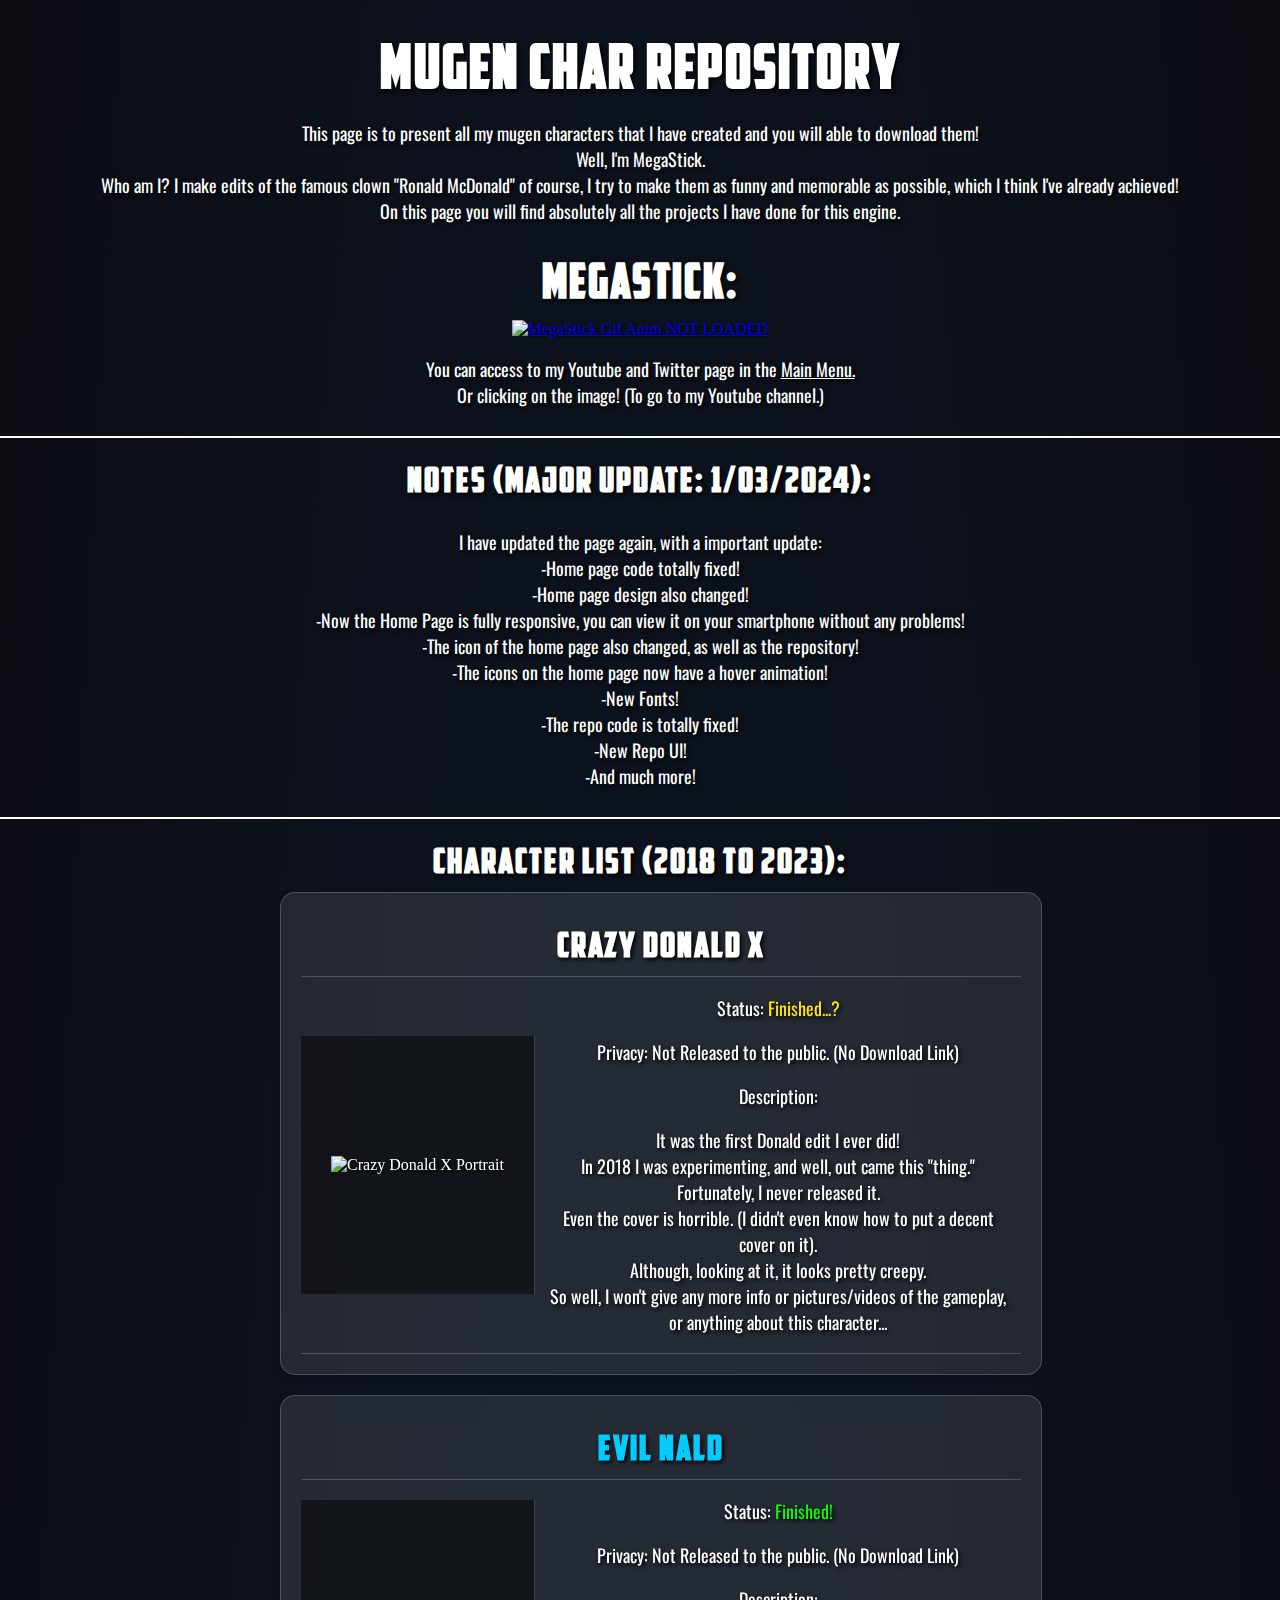
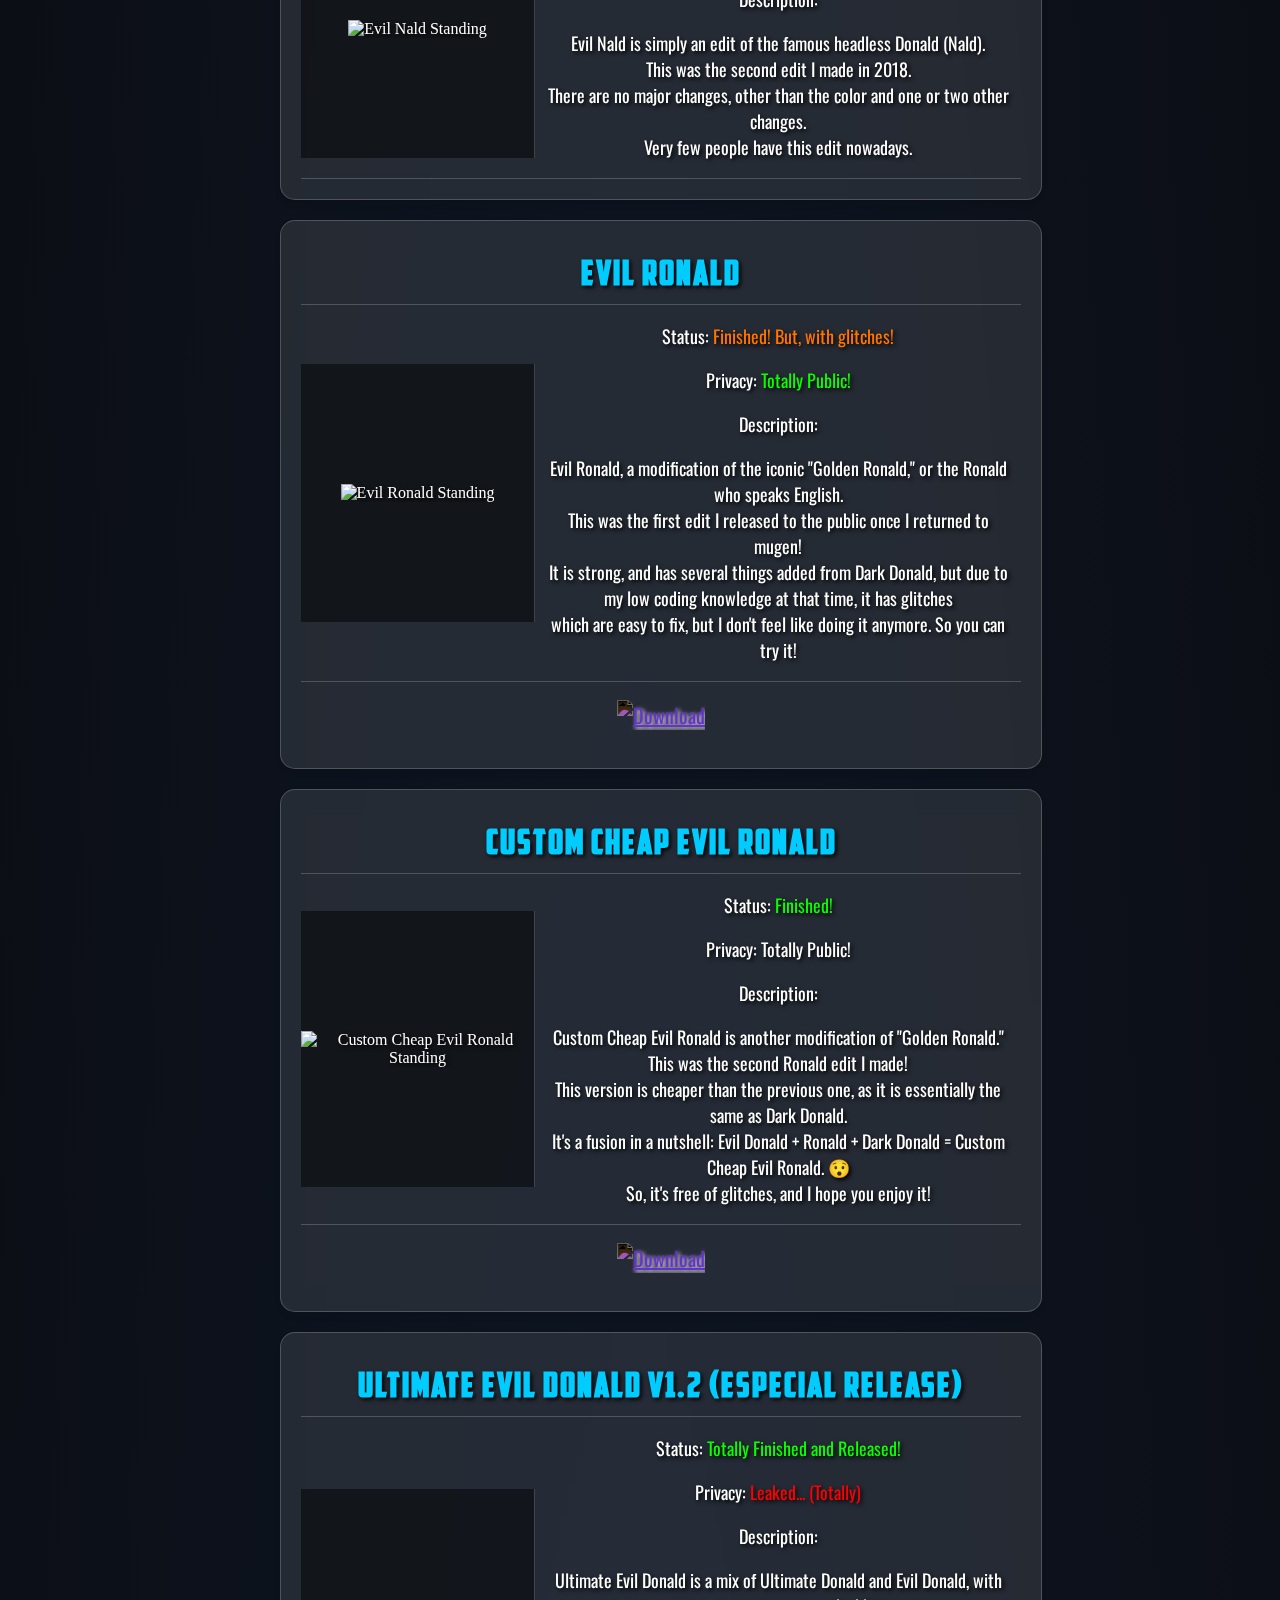
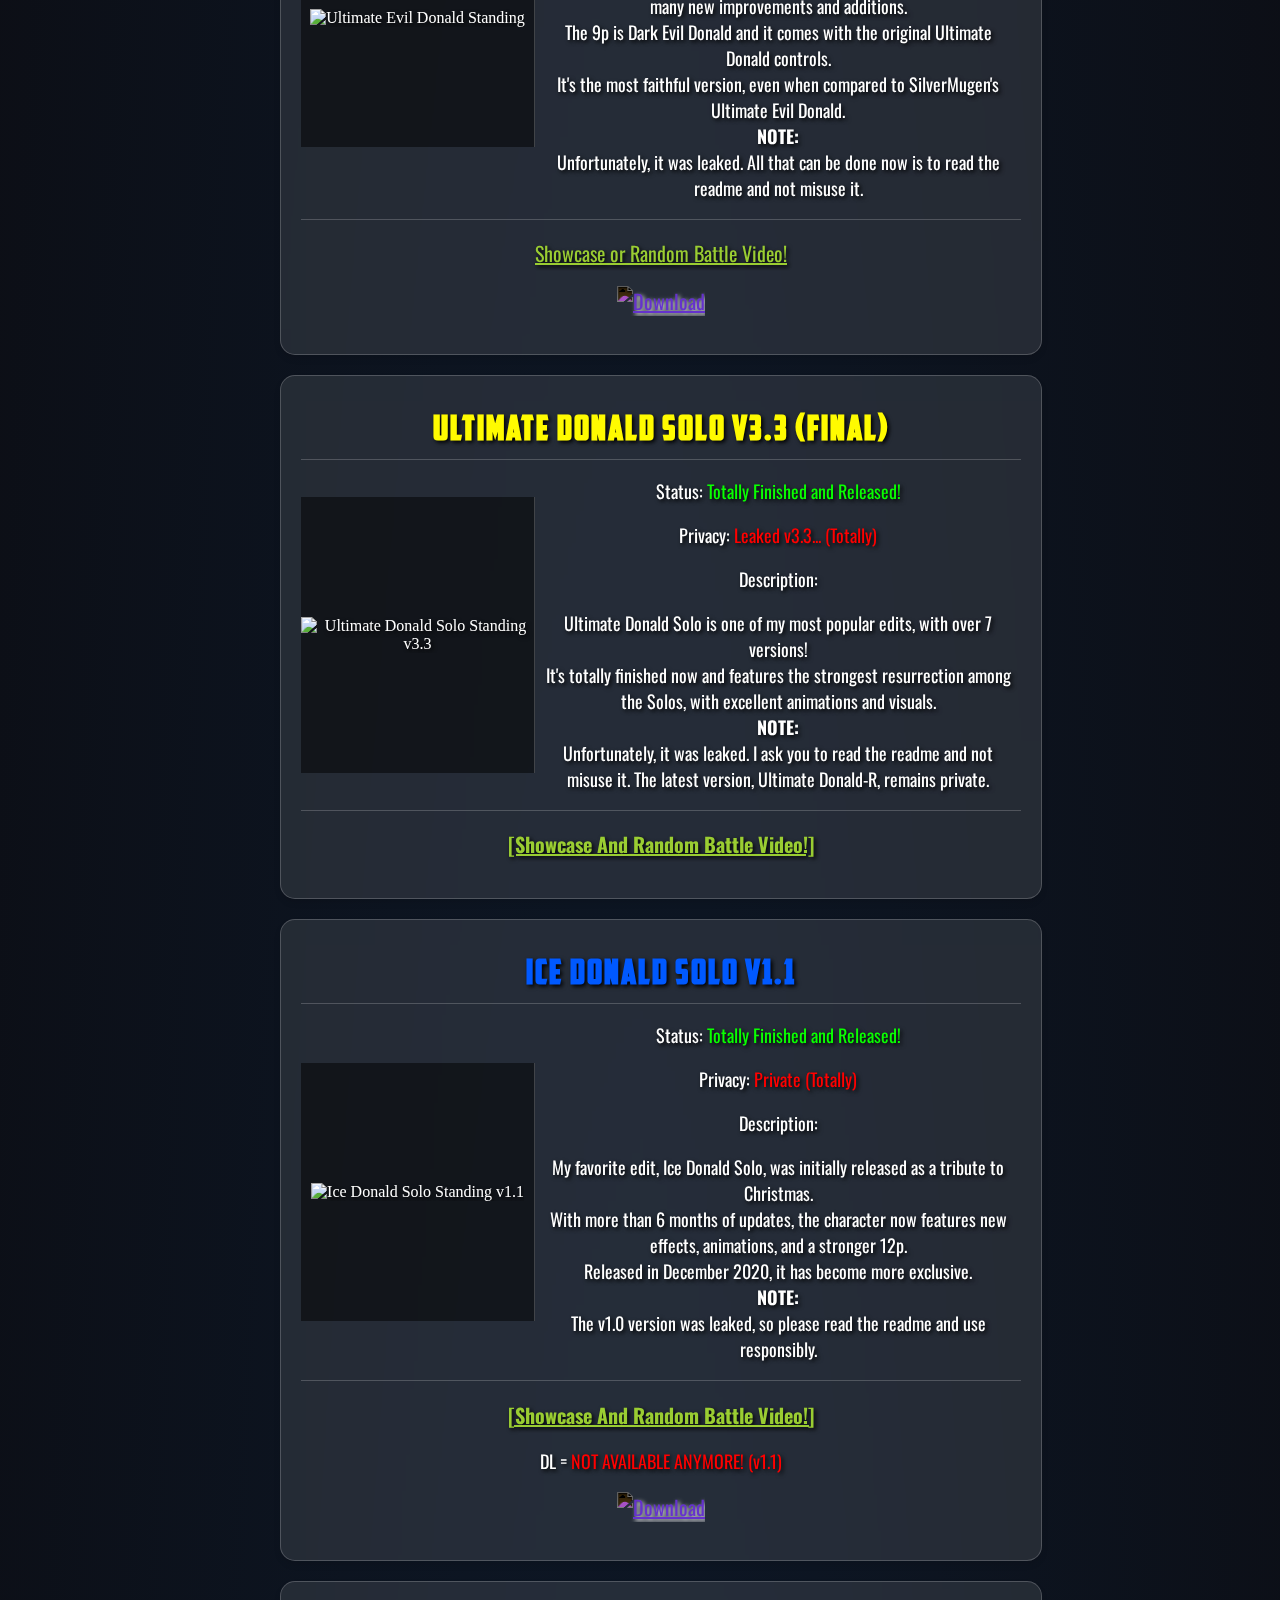
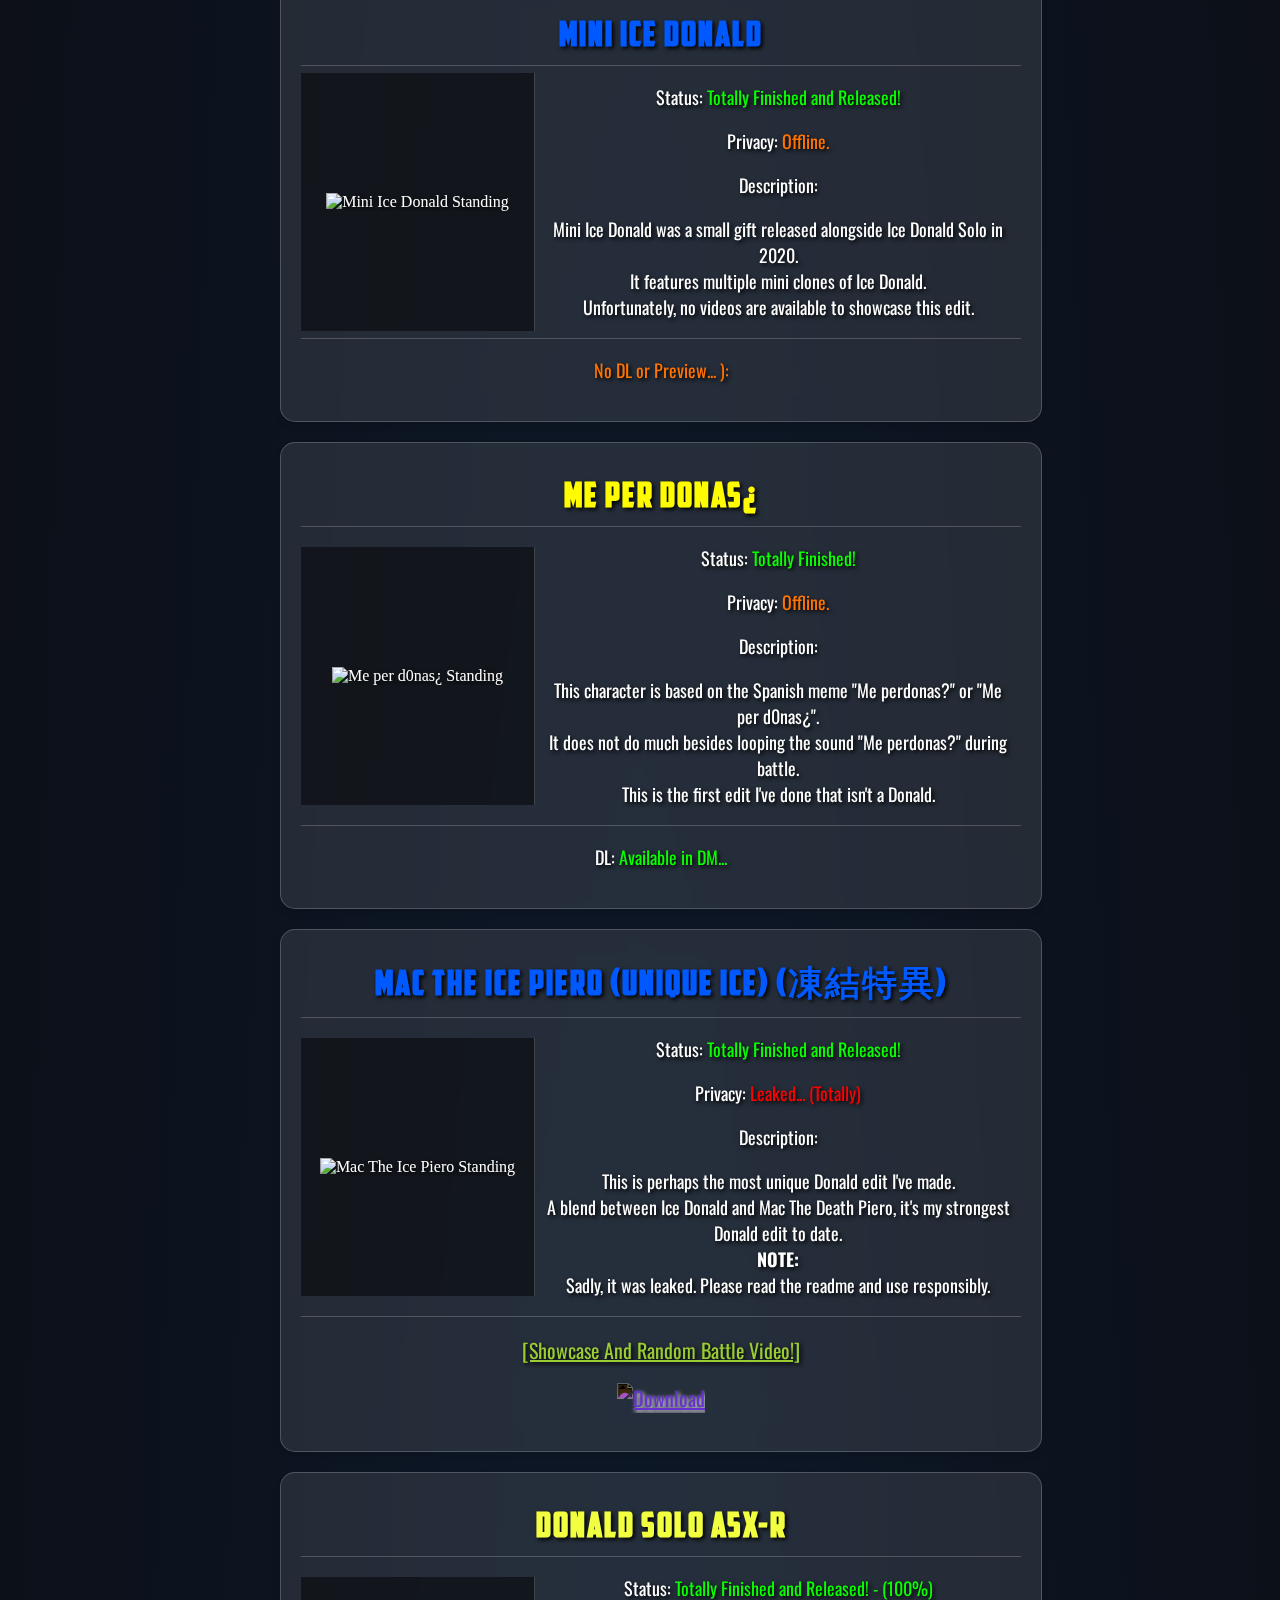
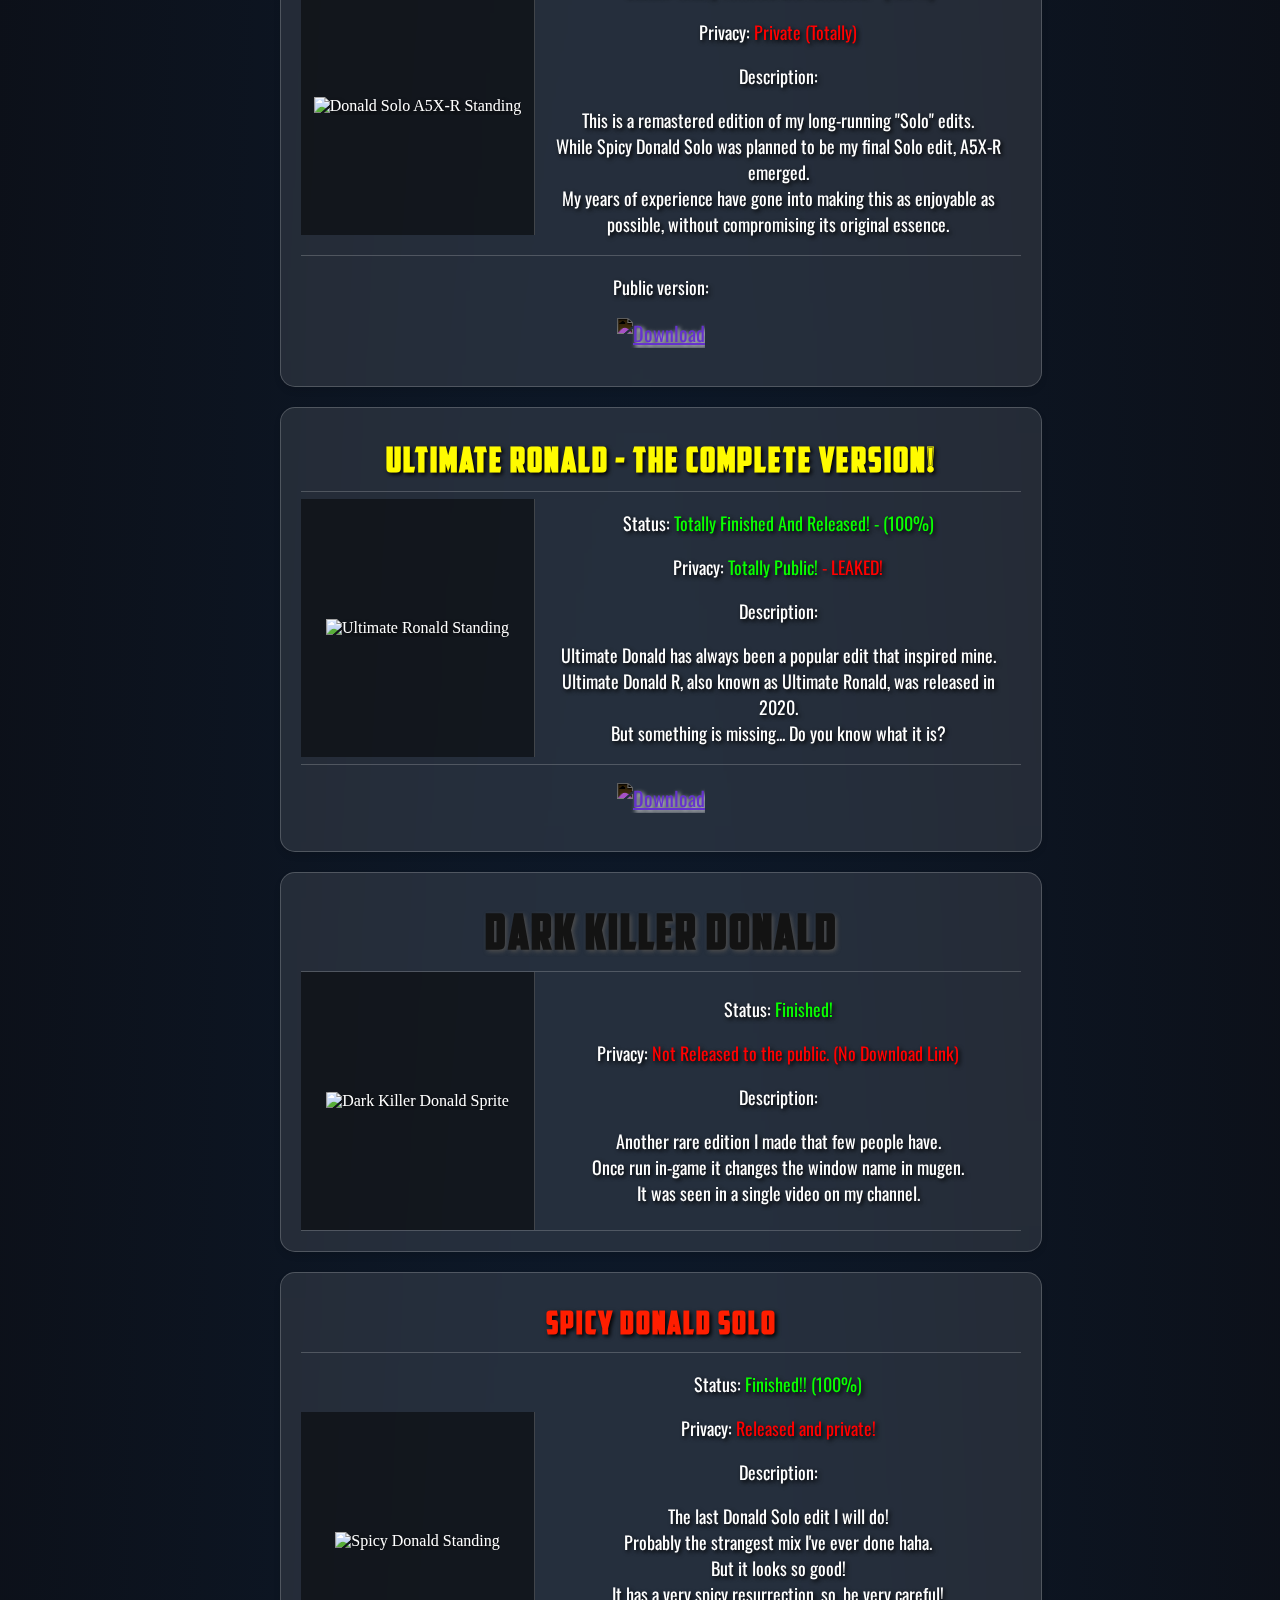
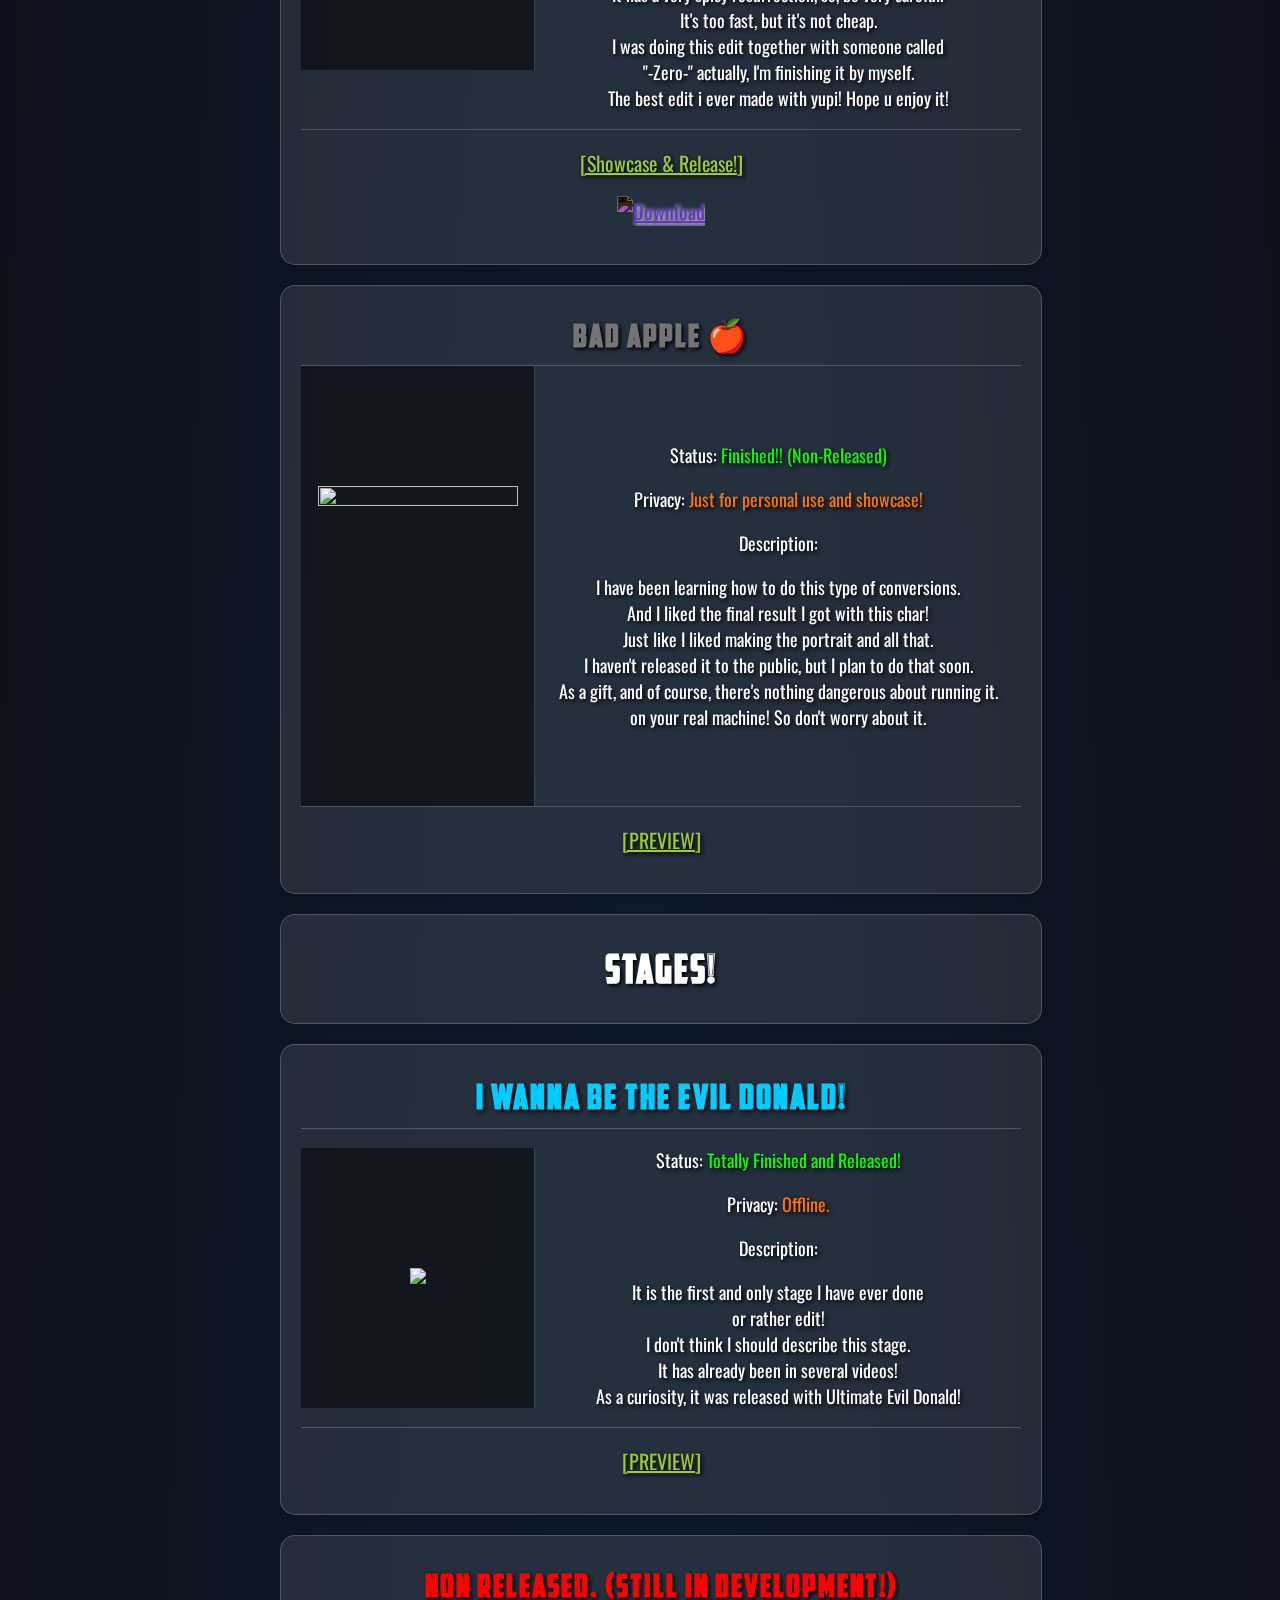
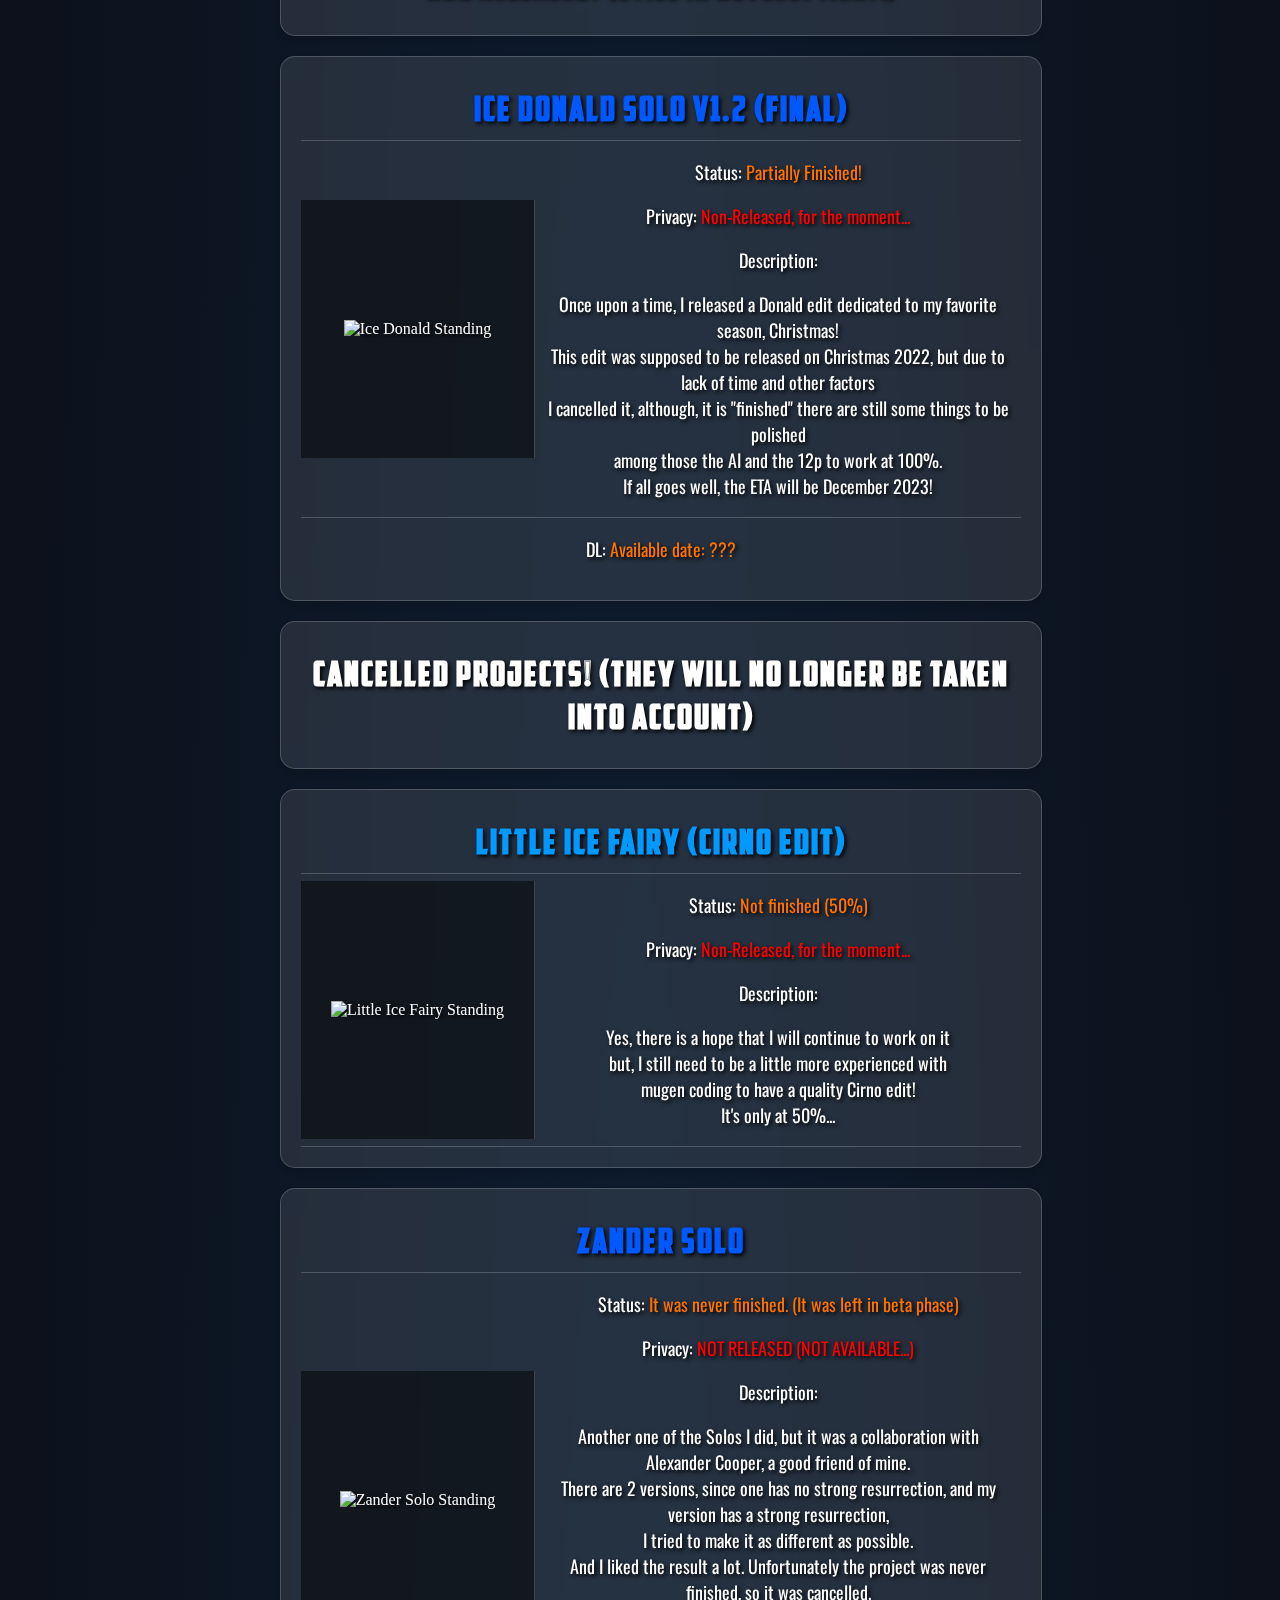
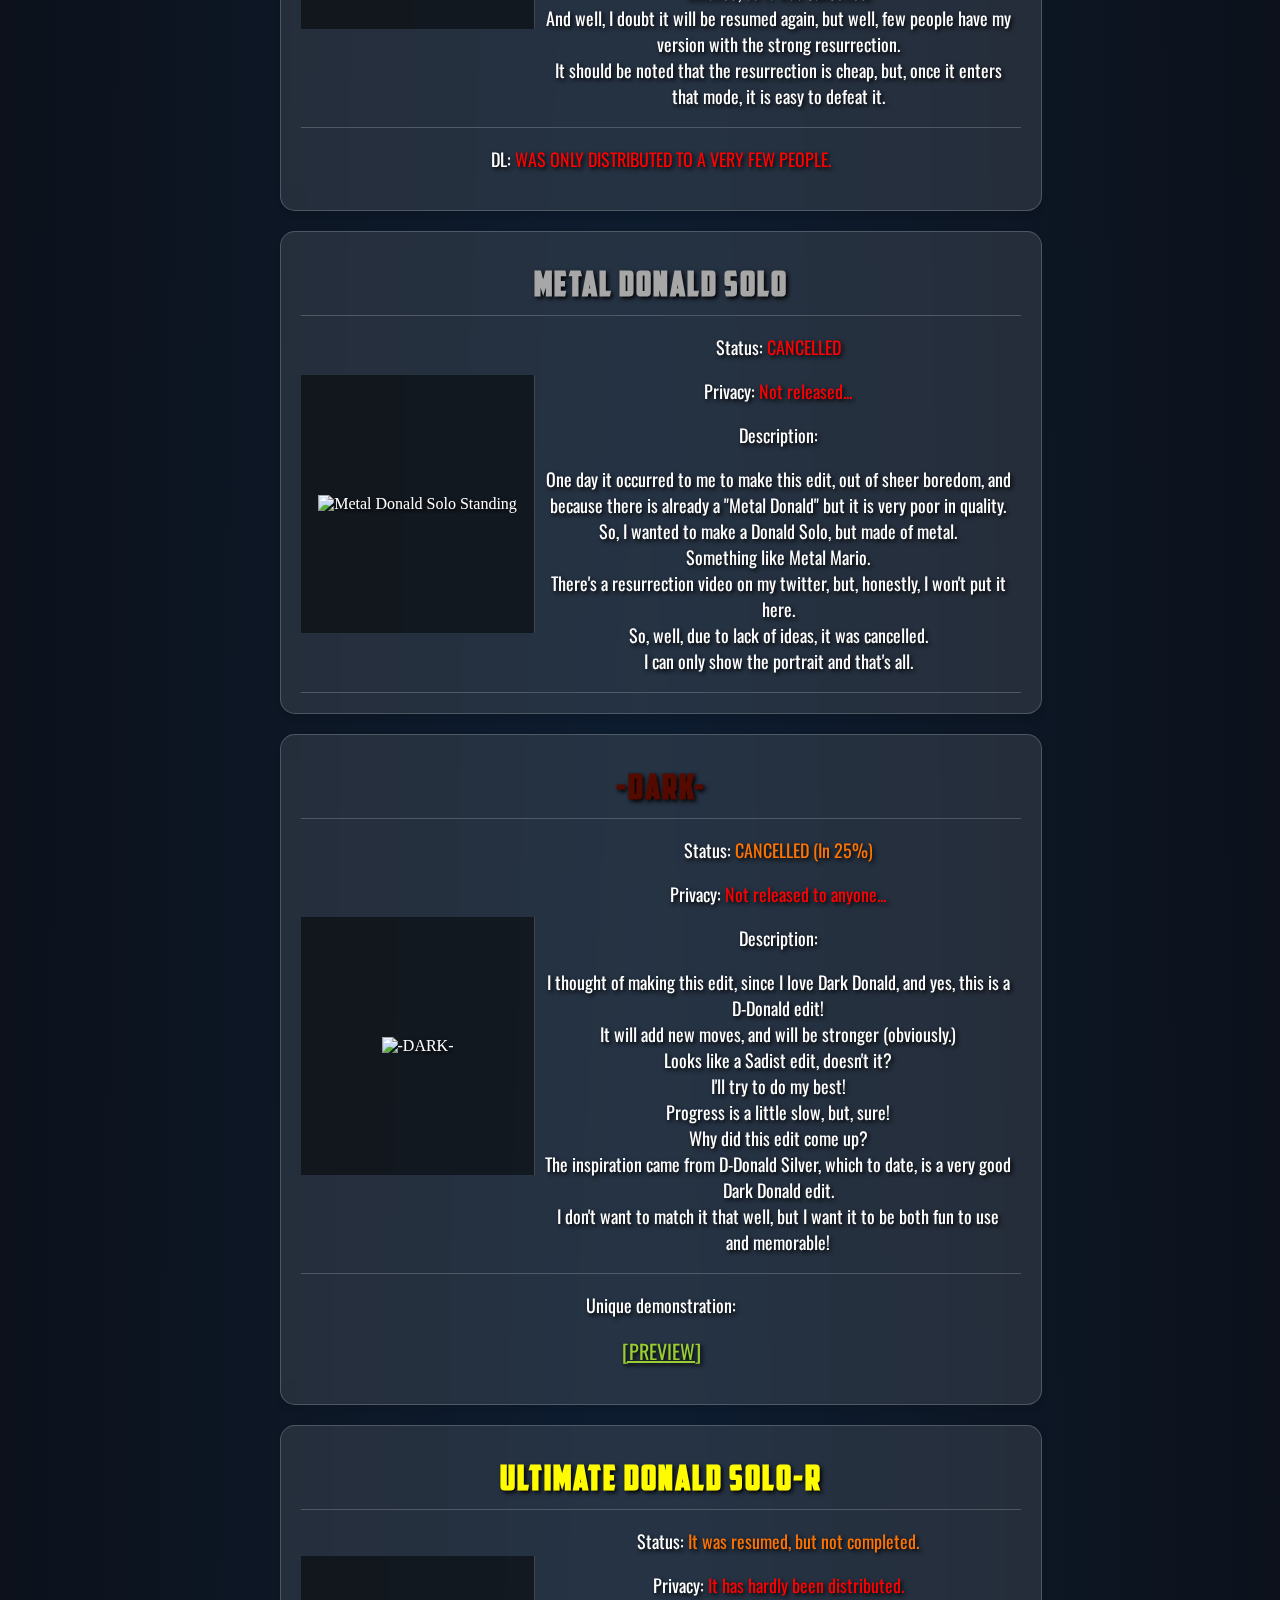
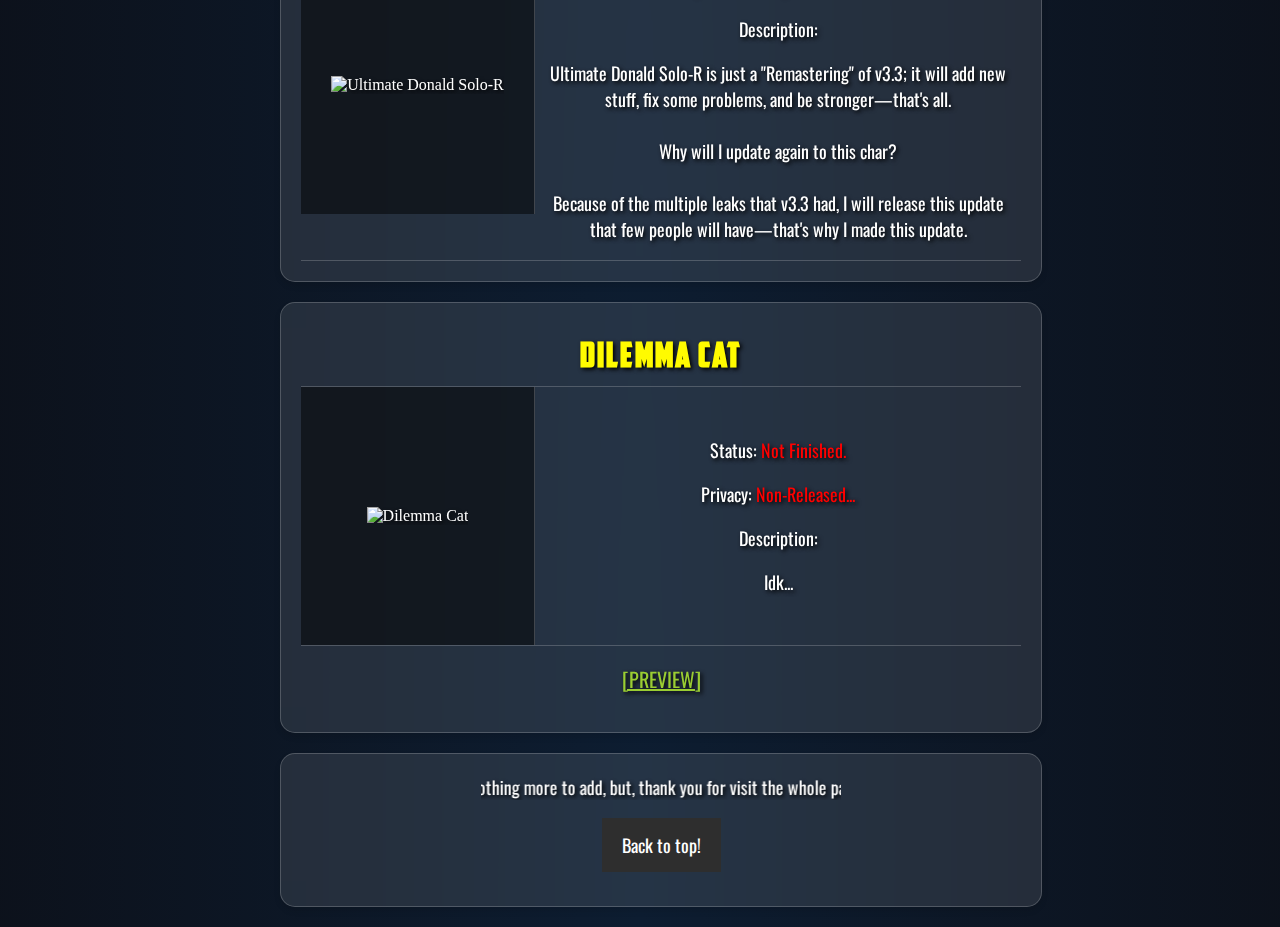
==== commit c30826af: "Add files via upload" ====
--- a/chars_repo.html
+++ b/chars_repo.html
@@ -1,413 +1,54 @@
 <!DOCTYPE html>
-<html>
+<html lang="en">
 <head>
-       
-    <title>MegaStick Web Page</title>
-    <link rel="icon" type="image/jpg" href="img/icon.png">
-
-    <script language="JavaScript" type="text/javascript">
-        alert("Welcome to my website, I hope you find what you are looking for! -MegaStick.");
-        </script>
-
+    <title>MegaStick - Char Edits/Repo</title>
+    <link rel="icon" type="image/jpg" href="img/repo_chars.png">
+    <meta name="viewport" content="width=device-width, initial-scale=1.0">
     <meta charset="UTF-8">
-    <meta name="viewport" content="width=device-width">
-    <link rel="stylesheet" href="style.css">
-    <link rel="stylesheet" href="estilos.css">
-    <script src="https://ajax.googleapis.com/ajax/libs/jquery/3.5.1/jquery.min.js" charset="UTF-8"></script>
-    <style type = "text/css">
-         body {
-            color: rgb(255, 255, 255);
-            background-color: rgb(0, 0, 0);
-            margin: 0;
-            display: flex;
-            flex-direction: column;
-            align-items: center;
-        }
-        header {
-            display: flex;
-            flex-direction: column;
-            align-items: center;
-            max-width: 800px;
-            border-bottom: 2px solid white;
-            border-top: 2px solid white;
-            padding: 10px;
-        }
-        p, h3 {
-            font-family: 'KdamThmorPro-Regular', sans-serif;
-        }
-        img {
-            max-width: 100%;
-            height: auto;
-        }
-        .centered {
-      display: flex;
-      justify-content: center;
-      align-items: center;
-    }
-
-    .charlist {
-      display: flex;
-      flex-wrap: wrap;
-      justify-content: center;
-    }
-
-    .charprof {
-      border: 1px solid #ccc;
-      margin: 1em;
-      width: calc(33% - 2em);
-      box-sizing: border-box;
-    }
-
-    .cpTop, .cpCenter, .cpLeft, .cpRight {
-      padding: 1em;
-    }
-
-    .cpLeft img {
-      max-width: 100%;
-      height: auto;
-    }
-
-    .finished {
-      color: rgb(9, 255, 0);
-    }
-
-    .not-released {
-      color: rgb(255, 0, 0);
-    }
-
-    .in-progress {
-      color: rgb(255, 166, 0);
-    }
-    .evil-nald-color {
-  color: rgb(0, 204, 255);
-  font-weight: bold;  /* Puedes quitar esto si no lo quieres */
-    text-shadow: 2px 2px 4px #000000;  /* Sombra de texto para hacerlo más destacado */
-    }
-    .evil-ronald-color {
-  color: rgb(0, 204, 255);
-  font-weight: bold;  /* Puedes quitar esto si no lo quieres */
-    text-shadow: 2px 2px 4px #000000;  /* Sombra de texto para hacerlo más destacado */
-}
-
-.glitch-status {
-  color: rgb(255, 136, 0);
-}
-
-.public-status {
-  color: rgb(9, 255, 0);
-}
-
-.download-link {
-  color: rgb(43, 255, 0);
-}
-
-.ultimate-evil-donald-color {
-  color: rgb(0, 204, 255);
-  font-weight: bold;  /* Puedes quitar esto si no lo quieres */
-    text-shadow: 2px 2px 4px #000000;  /* Sombra de texto para hacerlo más destacado */
-}
-
-.custom-cheap-evil-ronald-color {
-  color: rgb(0, 204, 255);
-  font-weight: bold;  /* Puedes quitar esto si no lo quieres */
-    text-shadow: 2px 2px 4px #000000;  /* Sombra de texto para hacerlo más destacado */
-}
-
-.totally-finished-status {
-  color: rgb(0, 255, 0);
-}
-
-.leaked-status {
-  color: rgb(255, 0, 0);
-}
-
-.ultimate-donald-solo-color {
-  color: rgb(223, 219, 0);
-  font-weight: bold;  /* Puedes quitar esto si no lo quieres */
-    text-shadow: 2px 2px 4px #000000;  /* Sombra de texto para hacerlo más destacado */
-}
-
-.ice-donald-solo-color {
-    color: rgb(0, 89, 255);
-    font-weight: bold;  /* Puedes quitar esto si no lo quieres */
-    text-shadow: 2px 2px 4px #000000;  /* Sombra de texto para hacerlo más destacado */
-}
-
-.private-status {
-    color: rgb(255, 0, 0);
-}
-
-.not-available-status {
-    color: rgb(255, 0, 0);
-}
-
-.mini-ice-donald-color {
-    color: rgb(0, 89, 255);
-    font-weight: bold;  /* Puedes quitar esto si no lo quieres */
-    text-shadow: 2px 2px 4px #000000;  /* Sombra de texto para hacerlo más destacado */
-}
-
-.mini-ice-donald-img {
-    height: 100px;
-}
-
-.offline-status {
-    color: rgb(255, 251, 0);
-}
-
-.me-per-donas-color {
-    color: rgb(238, 255, 0);
-    font-weight: bold;  /* Puedes quitar esto si no lo quieres */
-    text-shadow: 2px 2px 4px #000000;  /* Sombra de texto para hacerlo más destacado */
-}
-
-.me-per-donas-img {
-    height: 200px;
-}
-
-.available-dm-status {
-    color: rgb(251, 255, 0);
-}
-
-.mac-ice-piero-color {
-    color: rgb(0, 68, 255);
-    font-weight: bold;  /* Puedes quitar esto si no lo quieres */
-    text-shadow: 2px 2px 4px #000000;  /* Sombra de texto para hacerlo más destacado */
-}
-
-.donald-color {
-    color: rgb(255, 0, 0);
-    font-weight: bold;  /* Puedes quitar esto si no lo quieres */
-    text-shadow: 2px 2px 4px #000000;  /* Sombra de texto para hacerlo más destacado */
-}
-
-.solo-color {
-    color: rgb(242, 255, 65);
-    font-weight: bold;  /* Puedes quitar esto si no lo quieres */
-    text-shadow: 2px 2px 4px #000000;  /* Sombra de texto para hacerlo más destacado */
-}
-
-.a5x-r-color, .remastered-a5x {
-    color: rgb(255, 255, 255);
-    font-weight: bold;  /* Puedes quitar esto si no lo quieres */
-    text-shadow: 2px 2px 4px #000000;  /* Sombra de texto para hacerlo más destacado */
-}
-
-.ultimate-title {
-    color: rgb(255, 238, 0);
-    font-weight: bold;  /* Puedes quitar esto si no lo quieres */
-    text-shadow: 2px 2px 4px #000000;  /* Sombra de texto para hacerlo más destacado */
-}
-
-.spicy-title {
-    color: rgb(255, 30, 0);
-    font-size: 2em;  /* Ajusta este valor a mi preferencia */
-    font-weight: bold;  /* Puedes quitar esto si no lo quieres */
-    text-shadow: 2px 2px 4px #000000;  /* Sombra de texto para hacerlo más destacado */
-}
-
-.badapple-title {
-    color: rgb(116, 116, 116);
-    font-size: 2em;  /* Ajusta este valor a mi preferencia */
-    font-weight: bold;  /* Puedes quitar esto si no lo quieres */
-    text-shadow: 2px 2px 4px #000000;  /* Sombra de texto para hacerlo más destacado */
-}
-
-.stages-title {
-    color: rgb(255, 255, 255);
-    font-size: 2em;  /* Aumenta el tamaño del texto */
-    font-weight: bold;  /* Hace el texto en negrita */
-    text-shadow: 2px 2px 4px #000000;  /* Añade una sombra para hacerlo más destacado */
-}
-
-.special-title {
-    font-size: 2em;
-    font-weight: bold;
-    text-shadow: 2px 2px 4px #000000;
-}
-
-.cancelled-title {
-    color: rgb(255, 0, 0); 
-    font-weight: bold;
-    text-shadow: 2px 2px 4px #000000;
-    animation: color-change 3s infinite linear;
-}
-
-.fairy-title {
-    color: rgb(0, 153, 255);
-    font-weight: bold;  /* Puedes quitar esto si no lo quieres */
-    text-shadow: 2px 2px 4px #000000;  /* Sombra de texto para hacerlo más destacado */
-}
-
-.not-finished-status {
-    color: rgb(255, 0, 0);
-}
-
-.non-released-status {
-    color: rgb(255, 0, 0);
-}
-
-
-@keyframes color-change {
-    0% {
-        color: rgb(255, 0, 0);
-    }
-    25% {
-        color: rgb(255, 166, 0);
-    }
-    50% {
-        color: rgb(255, 255, 0);
-    }
-    75% {
-        color: rgb(255, 255, 255);
-    }
-    100% {
-        color: rgb(255, 0, 0);
-    }
-}
-
-.ice-title {
-    color: rgb(0, 89, 255);
-    font-size: 2em;
-    font-weight: bold;  /* Puedes quitar esto si no lo quieres */
-    text-shadow: 2px 2px 4px #000000;  /* Sombra de texto para hacerlo más destacado */
-}
-
-.partially-finished-status {
-    color: rgb(179, 255, 0);
-}
-
-.non-released-status {
-    color: rgb(255, 0, 0);
-}
-
-.zander-title {
-    color: rgb(0, 68, 255);
-    font-size: 2em;
-    font-weight: bold;  /* Puedes quitar esto si no lo quieres */
-    text-shadow: 2px 2px 4px #000000;  /* Sombra de texto para hacerlo más destacado */
-}
-
-.beta-phase-status {
-    color: rgb(255, 238, 0);
-}
-
-.not-available-status {
-    color: rgb(255, 0, 0);
-}
-
-.limited-distribution-status {
-    color: rgb(255, 0, 0);
-}
-
-.metal-title {
-    color: rgb(167, 167, 167);
-    font-weight: bold;  /* Puedes quitar esto si no lo quieres */
-    text-shadow: 2px 2px 4px #000000;  /* Sombra de texto para hacerlo más destacado */
-}
-
-.dark-title {
-    color: rgb(85, 10, 0);
-    font-weight: bold;  /* Puedes quitar esto si no lo quieres */
-    text-shadow: 2px 2px 4px #000000;  /* Sombra de texto para hacerlo más destacado */
-}
-
-.cancelled-percentage {
-    color: rgb(255, 123, 0);
-}
-
-.preview-link {
-    text-decoration: none;
-    color: blue;
-    font-weight: bold;
-}
-
-.ultimate_solo-r-title {
-    color: rgb(255, 251, 0);
-    font-weight: bold;  /* Puedes quitar esto si no lo quieres */
-    text-shadow: 2px 2px 4px #000000;  /* Sombra de texto para hacerlo más destacado */
-}
-
-.dilemma-title {
-    color: rgb(251, 255, 0);
-    font-weight: bold;  /* Puedes quitar esto si no lo quieres */
-    text-shadow: 2px 2px 4px #000000;  /* Sombra de texto para hacerlo más destacado */
-}
-
-.scroll-to-top button {
-    background-color: #2e2e2e;  /* Color de fondo del botón */
-    color: rgb(255, 255, 255);  /* Color del texto */
-    padding: 14px 20px;  /* Espaciado interior */
-    margin: 14px 0;  /* Margen exterior */
-    border: none;  /* Sin bordes */
-    cursor: pointer;  /* Cursor de mano */
-    text-align: center;  /* Texto centrado */
-    font-family: "American_Captain", sans-serif;  /* Especificar la fuente */
-}
-
-.char-title.dark-killer-donald-title {
-    color: rgb(19, 19, 19);
-    font-weight: bold;  /* Puedes quitar esto si no lo quieres */
-    text-shadow: 2px 2px 4px #000000;  /* Sombra de texto para hacerlo más destacado */
-}
-    </style>
-    <link rel="stylesheet" type="text/css" href="fuente.css"/>
-    <br>
-    
-        <p style="text-align: center; font: 48pt 'American_Captain'; color: #ffffff; margin: 0px; line-height: 1.2; letter-spacing: 2px; font-weight: bold; text-shadow: 2px 2px 4px rgba(0, 0, 0, 0.7); border-top: 2px solid white; border-bottom: 2px solid white; padding: 10px;">
-            Mugen Char Repository
-        </p>
-
-<br>
-
+    <link rel="stylesheet" type="text/css" href="style_repo.css"/>
+    <link rel="preconnect" href="https://fonts.googleapis.com">
+<link rel="preconnect" href="https://fonts.gstatic.com" crossorigin>
+<link href="https://fonts.googleapis.com/css2?family=Oswald:wght@200..700&display=swap" rel="stylesheet">
 </head>
 <body>
 
-    </a>
-
-
-        <h3>This page is to present all my mugen characters that I have created and you will able to download them!</h3>
-        <br>
-
-        <header>
-        
-
-            <h3> Well, I'm MegaStick.
-                Who am I?
-                
-                I make edits of the famous clown "Ronald McDonald" of course, I try to make them as funny and memorable as possible, which I think I've already achieved! <br>
-                
-                On this page you will find absolutely all the projects I have done for this engine. <br>
-                
-            
-
-                <h1>MegaStick:</h1>
-
-                <a href="https://www.youtube.com/@MegaStick/featured">
-                <img src="img/MegaStick_updated_pose2_NoBG.png" height="250"/></a>
-
-                    <h3>You can access to my Youtube and Twitter page in the <a href="index.html" style="color: rgb(255, 255, 255);">Main Menu.</a></h3>
-                    <h3>Or clicking on the image! (To go to my Youtube channel.)</h3>
-
-                    <div>
-
-                    <header>
-
-            <h3> Notes (Small Update 18/12/2023):  </h3>  <br>
-            <h3>
-            I have updated the page again, with a minor update! <br>
-            <br>
-            -Added a new char in the character list! <br> 
+    <h1 class="title-repo">Mugen Char Repository</h1>
+        <p>This page is to present all my mugen characters that I have created and you will able to download them! <br>
+            Well, I'm MegaStick. <br>
+            Who am I?
+            I make edits of the famous clown "Ronald McDonald" of course, I try to make them as funny and memorable as possible, which I think I've already achieved! <br>
+            On this page you will find absolutely all the projects I have done for this engine. 
         </p>
-    </header>
-    <div class="centered">
-    <h1>Character List (2018 to 2023):</h1>
-    </div>
+        <h1>MegaStick:</h1>
+        <div class="link-container">
+            <a href="https://www.youtube.com/@MegaStick/featured" class="link-megastick">
+                <img class="MegaStick-anim" src="img/MegaStick_drinks_a_hot_chocolate.gif" Title ="Subscribe to my YouTube Channel!" alt="MegaStick Gif Anim NOT LOADED"/>
+            </a>
+        </div>
+                    <p>You can access to my Youtube and Twitter page in the <a href="index.html" style="color: rgb(255, 255, 255);">Main Menu.</a><br>
+                    Or clicking on the image! (To go to my Youtube channel.)</p>
+        <div class="linea-separadora"></div>
+        <h2> Notes (Major Update: 1/03/2024):  </h2>
+        <p>
+        I have updated the page again, with a important update: <br>
+        -Home page code totally fixed! <br> 
+        -Home page design also changed! <br>
+        -Now the Home Page is fully responsive, you can view it on your smartphone without any problems! <br>
+        -The icon of the home page also changed, as well as the repository! <br>
+        -The icons on the home page now have a hover animation! <br>
+        -New Fonts! <br>
+        -The repo code is totally fixed! <br>
+        -New Repo UI! <br>
+        -And much more! <br>
+        </p>
+        <div class="linea-separadora"></div>
+
+    <h2>Character List (2018 to 2023):</h2>
 
     <div class="charlist">
         <div class="charprof">
           <div class="cpTop">
-            <h1>Crazy Donald X</h1>
+            <h2>Crazy Donald X</h2>
           </div>
           <div class="cpCenter">
             <div class="cpLeft">
@@ -415,9 +56,9 @@
             </div>
             <div class="cpRight">
               <div class="charstatus">
-                <h3>Status: <span class="in-progress">Finished...?</span></h3>
-                <h3>Privacy: <span class="not-released">Not Released to the public. (No Download Link)</span></h3>
-                <h3>Description: </h3>
+                <p>Status: <span class="in-progress">Finished...?</span></p>
+                <p>Privacy: <span class="not-released">Not Released to the public. (No Download Link)</span></p>
+                <p>Description: </p>
                             <p>
                                 It was the first Donald edit I ever did! <br>
                                 In 2018 I was experimenting, and well, out came this "thing." <br>
@@ -435,7 +76,7 @@
                   <div class="charlist">
                     <div class="charprof">
                       <div class="cpTop">
-                        <h1><span class="evil-nald-color">Evil Nald</span></h1>
+                        <h2><span class="evil-color">Evil Nald</span></h2>
                       </div>
                       <div class="cpCenter">
                         <div class="cpLeft">
@@ -443,9 +84,9 @@
                         </div>
                         <div class="cpRight">
                           <div class="charstatus">
-                            <h3>Status: <span class="finished">Finished!</span></h3>
-                            <h3>Privacy: <span class="not-released">Not Released to the public. (No Download Link)</span></h3>
-                            <h3>Description:</h3>
+                            <p>Status: <span class="finished">Finished!</span></p>
+                            <p>Privacy: <span class="not-released">Not Released to the public. (No Download Link)</span></p>
+                            <p>Description:</p>
                             <p>
                               Evil Nald is simply an edit of the famous headless Donald (Nald). <br>
                               This was the second edit I made in 2018. <br>
@@ -462,7 +103,7 @@
                   <div class="charlist">
                     <div class="charprof">
                       <div class="cpTop">
-                        <h1><span class="evil-ronald-color">Evil Ronald</span></h1>
+                        <h2><span class="evil-color">Evil Ronald</span></h2>
                       </div>
                       <div class="cpCenter">
                         <div class="cpLeft">
@@ -470,9 +111,9 @@
                         </div>
                         <div class="cpRight">
                           <div class="charstatus">
-                            <h3>Status: <span class="glitch-status">Finished! But, with glitches!</span></h3>
-                            <h3>Privacy: <span class="public-status">Totally Public!</span></h3>
-                            <h3>Description:</h3>
+                            <p>Status: <span class="problem-status">Finished! But, with glitches!</span></p>
+                            <p>Privacy: <span class="finished">Totally Public!</span></p>
+                            <p>Description:</p>
                             <p>
                               Evil Ronald, a modification of the iconic "Golden Ronald," or the Ronald who speaks English. <br>
                               This was the first edit I released to the public once I returned to mugen! <br>
@@ -484,16 +125,16 @@
                         </div>
                       </div>
                       <div class="cpBottom">
-                        <p><a href="http://www.mediafire.com/file/4n2koykkjfe97xu/Evil_Ronald.zip/file" class="download-link">[DOWNLOAD]</a></p>
-                      </div>
-                    </div>
-                  </div>
-                  
+                        <p><a href="http://www.mediafire.com/file/4n2koykkjfe97xu/Evil_Ronald.zip/file" class="download-link">
+                        <img class="download-icon" src="img/download_icon.png" alt="Download"/></a></p>
+                      </div>
+                    </div>
+                </div>
 
                   <div class="charlist">
                     <div class="charprof">
                       <div class="cpTop">
-                        <h1><span class="custom-cheap-evil-ronald-color">Custom Cheap Evil Ronald</span></h1>
+                        <h2><span class="evil-color">Custom Cheap Evil Ronald</span></h2>
                       </div>
                       <div class="cpCenter">
                         <div class="cpLeft">
@@ -501,9 +142,9 @@
                         </div>
                         <div class="cpRight">
                           <div class="charstatus">
-                            <h3>Status: <span class="finished">Finished!</span></h3>
-                            <h3>Privacy: <span class="public-status">Totally Public!</span></h3>
-                            <h3>Description:</h3>
+                            <p>Status: <span class="finished">Finished!</span></p>
+                            <p>Privacy: <span class="public-status">Totally Public!</span></p>
+                            <p>Description:</p>
                             <p>
                               Custom Cheap Evil Ronald is another modification of "Golden Ronald." <br>
                               This was the second Ronald edit I made! <br>
@@ -515,7 +156,8 @@
                         </div>
                       </div>
                       <div class="cpBottom">
-                        <p><a href="http://www.mediafire.com/file/09wfgaiu59r5dho/Custom_Cheap_Evil_Ronald.zip/file" class="download-link">[DOWNLOAD]</a></p>
+                        <p><a href="http://www.mediafire.com/file/09wfgaiu59r5dho/Custom_Cheap_Evil_Ronald.zip/file" class="download-link">
+                            <img class="download-icon" src="img/download_icon.png" alt="Download"/></a></p>
                       </div>
                     </div>
                   </div>
@@ -524,7 +166,7 @@
                   <div class="charlist">
                     <div class="charprof">
                       <div class="cpTop">
-                        <h1><span class="ultimate-evil-donald-color">Ultimate Evil Donald v1.2 (Especial Release)</span></h1>
+                        <h2><span class="evil-color">Ultimate Evil Donald v1.2 (Especial Release)</span></h2>
                       </div>
                       <div class="cpCenter">
                         <div class="cpLeft">
@@ -532,9 +174,9 @@
                         </div>
                         <div class="cpRight">
                           <div class="charstatus">
-                            <h3>Status: <span class="totally-finished-status">Totally Finished and Released!</span></h3>
-                            <h3>Privacy: <span class="leaked-status">Leaked... (Totally)</span></h3>
-                            <h3>Description:</h3>
+                            <p>Status: <span class="finished">Totally Finished and Released!</span></p>
+                            <p>Privacy: <span class="has-problem">Leaked... (Totally)</span></p>
+                            <p>Description:</p>
                             <p>
                               Ultimate Evil Donald is a mix of Ultimate Donald and Evil Donald, with many new improvements and additions. <br>
                               The 9p is Dark Evil Donald and it comes with the original Ultimate Donald controls. <br>
@@ -546,8 +188,9 @@
                         </div>
                       </div>
                       <div class="cpBottom">
-                        <h3><p><a href="https://www.youtube.com/watch?v=O0lWb0XWzXQ&t=" class="video-link">Showcase or Random Battle Video!</a></p></h3>
-                        <p><a href="https://www.mediafire.com/file/3pe7edc1ysxrvlp/Ultimate_Evil_Donald_v1.2.zip/file" class="download-link">[DOWNLOAD]</a></p>
+                        <p><p><a href="https://www.youtube.com/watch?v=O0lWb0XWzXQ&t=" class="video-link">Showcase or Random Battle Video!</a></p>
+                        <p><a href="https://www.mediafire.com/file/3pe7edc1ysxrvlp/Ultimate_Evil_Donald_v1.2.zip/file" class="download-link">
+                            <img class="download-icon" src="img/download_icon.png" alt="Download"/></a></p>
                       </div>
                     </div>
                   </div>
@@ -556,7 +199,7 @@
                   <div class="charlist">
                     <div class="charprof">
                       <div class="cpTop">
-                        <h1><span class="ultimate-donald-solo-color">Ultimate Donald Solo v3.3 (Final)</span></h1>
+                        <h2><span class="donald-yellow-color">Ultimate Donald Solo v3.3 (Final)</span></h2>
                       </div>
                       <div class="cpCenter">
                         <div class="cpLeft">
@@ -564,9 +207,9 @@
                         </div>
                         <div class="cpRight">
                           <div class="charstatus">
-                            <h3>Status: <span class="totally-finished-status">Totally Finished and Released!</span></h3>
-                            <h3>Privacy: <span class="leaked-status">Leaked v3.3... (Totally)</span></h3>
-                            <h3>Description:</h3>
+                            <p>Status: <span class="finished">Totally Finished and Released!</span></p>
+                            <p>Privacy: <span class="has-problem">Leaked v3.3... (Totally)</span></p>
+                            <p>Description:</p>
                             <p>
                               Ultimate Donald Solo is one of my most popular edits, with over 7 versions! <br>
                               It's totally finished now and features the strongest resurrection among the Solos, with excellent animations and visuals. <br>
@@ -586,7 +229,7 @@
                   <div class="charlist">
                     <div class="charprof">
                         <div class="cpTop">
-                            <h1><span class="ice-donald-solo-color">Ice Donald Solo v1.1</span></h1>
+                            <h2><span class="ice-color">Ice Donald Solo v1.1</span></h2>
                         </div>
                         <div class="cpCenter">
                             <div class="cpLeft">
@@ -594,9 +237,9 @@
                             </div>
                             <div class="cpRight">
                                 <div class="charstatus">
-                                    <h3>Status: <span class="totally-finished-status">Totally Finished and Released!</span></h3>
-                                    <h3>Privacy: <span class="private-status">Private (Totally)</span></h3>
-                                    <h3>Description:</h3>
+                                    <p>Status: <span class="finished">Totally Finished and Released!</span></p>
+                                    <p>Privacy: <span class="has-problem">Private (Totally)</span></p>
+                                    <p>Description:</p>
                                     <p>
                                         My favorite edit, Ice Donald Solo, was initially released as a tribute to Christmas. <br>
                                         With more than 6 months of updates, the character now features new effects, animations, and a stronger 12p. <br>
@@ -609,8 +252,9 @@
                         </div>
                         <div class="cpBottom">
                             <h3><p><a href="https://www.youtube.com/watch?v=3h3nXWmctCw&t=" class="video-link">[Showcase And Random Battle Video!]</a></p></h3>
-                            <h3>DL = <span class="not-available-status">NOT AVAILABLE ANYMORE! (v1.1)</span></h3>
-                            <p><a href="https://www.mediafire.com/file/83esst47kpes41p/Ice_Donald_Solo_v1.0.zip/file" class="download-link-v1">[DOWNLOAD v1.0]</a></p>
+                            <p>DL = <span class="has-problem">NOT AVAILABLE ANYMORE! (v1.1)</span></p>
+                            <p><a href="https://www.mediafire.com/file/83esst47kpes41p/Ice_Donald_Solo_v1.0.zip/file" title="v1.0">
+                                <img class="download-icon" src="img/download_icon.png" alt="Download"/></a></p>
                         </div>
                     </div>
                 </div>
@@ -619,7 +263,7 @@
                 <div class="charlist">
                     <div class="charprof">
                         <div class="cpTop">
-                            <h1><span class="mini-ice-donald-color">Mini Ice Donald</span></h1>
+                            <h2><span class="ice-color">Mini Ice Donald</span></h2>
                         </div>
                         <div class="cpCenter">
                             <div class="cpLeft">
@@ -627,9 +271,9 @@
                             </div>
                             <div class="cpRight">
                                 <div class="charstatus">
-                                    <h3>Status: <span class="totally-finished-status">Totally Finished and Released!</span></h3>
-                                    <h3>Privacy: <span class="offline-status">Offline.</span></h3>
-                                    <h3>Description:</h3>
+                                    <p>Status: <span class="finished">Totally Finished and Released!</span></p>
+                                    <p>Privacy: <span class="problem-status">Offline.</span></p>
+                                    <p>Description:</h3>
                                     <p>
                                         Mini Ice Donald was a small gift released alongside Ice Donald Solo in 2020. <br>
                                         It features multiple mini clones of Ice Donald. <br>
@@ -639,7 +283,7 @@
                             </div>
                         </div>
                         <div class="cpBottom">
-                            <h2>No DL or Preview... ):</h2>
+                            <p class="problem-status">No DL or Preview... ):</p>
                         </div>
                     </div>
                 </div>
@@ -648,7 +292,7 @@
                 <div class="charlist">
                     <div class="charprof">
                         <div class="cpTop">
-                            <h1><span class="me-per-donas-color">Me per d0nas¿</span></h1>
+                            <h2><span class="donald-yellow-color">Me per d0nas¿</span></h2>
                         </div>
                         <div class="cpCenter">
                             <div class="cpLeft">
@@ -656,9 +300,9 @@
                             </div>
                             <div class="cpRight">
                                 <div class="charstatus">
-                                    <h3>Status: <span class="totally-finished-status">Totally Finished!</span></h3>
-                                    <h3>Privacy: <span class="offline-status">Offline.</span></h3>
-                                    <h3>Description:</h3>
+                                    <p>Status: <span class="finished">Totally Finished!</span></p>
+                                    <p>Privacy: <span class="problem-status">Offline.</span></p>
+                                    <p>Description:</p>
                                     <p>
                                         This character is based on the Spanish meme "Me perdonas?" or "Me per d0nas¿". <br>
                                         It does not do much besides looping the sound "Me perdonas?" during battle. <br>
@@ -668,47 +312,48 @@
                             </div>
                         </div>
                         <div class="cpBottom">
-                            <h3>DL: <span class="available-dm-status">Available in DM...</span></h3>
-                        </div>
-                    </div>
-                </div>
-                
-
-                <div class="charlist">
-                    <div class="charprof">
-                        <div class="cpTop">
-                            <h1><span class="mac-ice-piero-color">Mac The Ice Piero (Unique Ice) (凍結特異)</span></h1>
-                        </div>
-                        <div class="cpCenter">
-                            <div class="cpLeft">
-                                <img src="img/Unique.gif" alt="Mac The Ice Piero Standing">
-                            </div>
-                            <div class="cpRight">
-                                <div class="charstatus">
-                                    <h3>Status: <span class="totally-finished-status">Totally Finished and Released!</span></h3>
-                                    <h3>Privacy: <span class="leaked-status">Leaked... (Totally)</span></h3>
-                                    <h3>Description:</h3>
+                            <p>DL: <span class="finished">Available in DM...</span></p>
+                        </div>
+                    </div>
+                </div>
+                
+
+                <div class="charlist">
+                    <div class="charprof">
+                        <div class="cpTop">
+                            <h2><span class="ice-color">Mac The Ice Piero (Unique Ice) (凍結特異)</span></h2>
+                        </div>
+                        <div class="cpCenter">
+                            <div class="cpLeft">
+                                <img src="img/Unique.gif" alt="Mac The Ice Piero Standing" class="piero-img">
+                            </div>
+                            <div class="cpRight">
+                                <div class="charstatus">
+                                    <p>Status: <span class="finished">Totally Finished and Released!</span></p>
+                                    <p>Privacy: <span class="has-problem">Leaked... (Totally)</span></p>
+                                    <p>Description:</p>
                                     <p>
                                         This is perhaps the most unique Donald edit I've made. <br>
                                         A blend between Ice Donald and Mac The Death Piero, it's my strongest Donald edit to date. <br>
-                                        Note: Sadly, it was leaked. Please read the readme and use responsibly. <br>
-                                    </p>
-                                </div>
-                            </div>
-                        </div>
-                        <div class="cpBottom">
-                            <h3><a href="https://www.youtube.com/watch?v=5FbCDK5INQA&t=">[Showcase And Random Battle Video!]</a></h3>
-                            <p><a href="https://www.mediafire.com/file/3dgte4g3hztzjq9/Mac_The_Ice_Piero.zip/file" class="download-link">[DOWNLOAD]</a></p>
-                        </div>
-                    </div>
-                </div>
-                
-
-                <div class="charlist">
-                    <div class="charprof">
-                        <div class="cpTop">
-                            <h1><span class="donald-color">Donald</span> <span class="solo-color">Solo</span> <span class="a5x-r-color">A5X-R</span></h1>
-                            <h1><span class="remastered-a5x">-REMASTERED A5X-</span></h1>
+                                        <strong>NOTE:</strong><br>
+                                         Sadly, it was leaked. Please read the readme and use responsibly. <br>
+                                    </p>
+                                </div>
+                            </div>
+                        </div>
+                        <div class="cpBottom">
+                            <p><a href="https://www.youtube.com/watch?v=5FbCDK5INQA&t=">[Showcase And Random Battle Video!]</a></p>
+                            <p><a href="https://www.mediafire.com/file/3dgte4g3hztzjq9/Mac_The_Ice_Piero.zip/file" class="download-link">
+                                <img class="download-icon" src="img/download_icon.png" alt="Download" title="Download Ice-Piero"/></a></p>
+                        </div>
+                    </div>
+                </div>
+                
+
+                <div class="charlist">
+                    <div class="charprof">
+                        <div class="cpTop">
+                            <h2><span class="donald-a5xr-color">Donald Solo A5X-R</span></h2>
                         </div>
                         <div class="cpCenter">
                             <div class="cpLeft">
@@ -716,9 +361,9 @@
                             </div>
                             <div class="cpRight">
                                 <div class="charstatus">
-                                    <h3>Status: <span class="totally-finished-status">Totally Finished and Released! - (100%)</span></h3>
-                                    <h3>Privacy: <span class="private-status">Private (Totally)</span></h3>
-                                    <h3>Description:</h3>
+                                    <p>Status: <span class="finished">Totally Finished and Released! - (100%)</span></p>
+                                    <p>Privacy: <span class="has-problem">Private (Totally)</span></p>
+                                    <p>Description:</p>
                                     <p>
                                         This is a remastered edition of my long-running "Solo" edits. <br>
                                         While Spicy Donald Solo was planned to be my final Solo edit, A5X-R emerged. <br>
@@ -728,8 +373,9 @@
                             </div>
                         </div>
                         <div class="cpBottom">
-                            <h2>Public version:</h2>
-                            <p><a href="https://www.mediafire.com/file/13fo4y6gyibdcxk/Donald_Solo_a5+X-R.zip/file" class="download-link">[DOWNLOAD]</a></p>
+                            <p>Public version:</p>
+                            <p><a href="https://www.mediafire.com/file/13fo4y6gyibdcxk/Donald_Solo_a5+X-R.zip/file" class="download-link">
+                                <img class="download-icon" src="img/download_icon.png" alt="Download" title="Download A5XR :P"/></a></p>
                         </div>
                     </div>
                 </div>
@@ -738,7 +384,7 @@
                 <div class="charlist">
                     <div class="charprof">
                         <div class="cpTop">
-                            <h1><span class="ultimate-title">Ultimate Ronald - The Complete version!</span></h1>
+                            <h2><span class="donald-yellow-color">Ultimate Ronald - The Complete version!</span></h2>
                         </div>
                         <div class="cpCenter">
                             <div class="cpLeft">
@@ -746,9 +392,9 @@
                             </div>
                             <div class="cpRight">
                                 <div class="charstatus">
-                                    <h3>Status: <span class="totally-finished-status">Totally Finished And Released! - (100%)</span></h3>
-                                    <h3>Privacy: <span class="public-status">Totally Public!</span> <span class="leaked-status">- LEAKED!</span></h3>
-                                    <h3>Description:</h3>
+                                    <p>Status: <span class="finished">Totally Finished And Released! - (100%)</span></p>
+                                    <p>Privacy: <span class="finished">Totally Public!</span> <span class="has-problem">- LEAKED!</span></p>
+                                    <p>Description:</p>
                                     <p>
                                         Ultimate Donald has always been a popular edit that inspired mine. <br>
                                         Ultimate Donald R, also known as Ultimate Ronald, was released in 2020. <br>
@@ -758,27 +404,28 @@
                             </div>
                         </div>
                         <div class="cpBottom">
-                            <p><a href="https://www.mediafire.com/file/ib9k6bzjey7nelb/Ultimate+Donald+R.zip/file" class="download-link">[DOWNLOAD]</a></p>
-                        </div>
-                    </div>
-                </div>
-
-                
-                <div class="charlist">
-                    <div class="charprof">
-                        <div class="cpTop">
-                            <h1 class="char-title dark-killer-donald-title">Dark Killer Donald</h1>
-                        </div>
-                        <div class="cpCenter">
-                            <div class="cpLeft">
-                                <img src="img/Dark_Killer_Donald_Sprite.png" alt="Dark Killer Donald Sprite" class="char-img">
-                            </div>
-                            <div class="cpRight">
-                                <div class="charstatus">
-                                    <h3 class="char-status">Status: <span class="totally-finished-status">Finished!</span></h3>
-                                    <h3 class="char-privacy">Privacy: <span class="private-status">Not Released to the public. (No Download Link)</span></h3>
-                                    <h3 class="char-description-title">Description: </h3>
-                                    <p class="char-description">
+                            <p><a href="https://www.mediafire.com/file/ib9k6bzjey7nelb/Ultimate+Donald+R.zip/file" class="download-link">
+                                <img class="download-icon" src="img/download_icon.png" alt="Download" title="Download U-Donald-R"/></a></p>
+                        </div>
+                    </div>
+                </div>
+
+                
+                <div class="charlist">
+                    <div class="charprof">
+                        <div class="cpTop">
+                            <h1 class="dark-killer-color">Dark Killer Donald</h1>
+                        </div>
+                        <div class="cpCenter">
+                            <div class="cpLeft">
+                                <img src="img/Dark_Killer_Donald_Sprite.png" alt="Dark Killer Donald Sprite" class="dark-killer-img">
+                            </div>
+                            <div class="cpRight">
+                                <div class="charstatus">
+                                    <p>Status: <span class="finished">Finished!</span></p>
+                                    <p>Privacy: <span class="has-problem">Not Released to the public. (No Download Link)</span></p>
+                                    <p>Description: </p>
+                                    <p>
                                         Another rare edition I made that few people have. <br>
                                         Once run in-game it changes the window name in mugen. <br>
                                         It was seen in a single video on my channel. <br>
@@ -787,13 +434,11 @@
                             </div>
                         </div>
                     </div>
-                </div>
-
-
-                <div class="charlist">
-                    <div class="charprof">
-                        <div class="cpTop">
-                            <h1 class="spicy-title">Spicy Donald Solo</h1>
+
+                <div class="charlist">
+                    <div class="charprof">
+                        <div class="cpTop">
+                            <h2 class="spicy-color">Spicy Donald Solo</h2>
                         </div>
                         <div class="cpCenter">
                             <div class="cpLeft">
@@ -801,9 +446,9 @@
                             </div>
                             <div class="cpRight">
                                 <div class="charstatus">
-                                    <h3>Status:  <span class="totally-finished-status">Finished!! (100%)</span></h3>
-                                    <h3>Privacy: <span class="private-status">Released and private! 🎉</span></h3>
-                                    <h3>Description:</h3>
+                                    <p>Status:  <span class="finished">Finished!! (100%)</span></p>
+                                    <p>Privacy: <span class="has-problem">Released and private!</span></p>
+                                    <p>Description:</p>
                                     <p>
                                         The last Donald Solo edit I will do! <br>
                                         Probably the strangest mix I've ever done haha. <br>
@@ -811,7 +456,8 @@
                                                             
                                         It has a very spicy resurrection, so, be very careful! <br>
                                         It's too fast, but it's not cheap. <br>
-                                        I was doing this edit together with someone called "-Zero-" actually, I'm finishing it by myself. <br>
+                                        I was doing this edit together with someone called <br>
+                                        "-Zero-" actually, I'm finishing it by myself. <br>
                                         The best edit i ever made with yupi! Hope u enjoy it! <br>
     
                                     </p>
@@ -820,15 +466,16 @@
                         </div>
                         <div class="cpBottom">
                             <p class="showcase-link"><a href="https://www.youtube.com/watch?v=E10wC6L7yBw">[Showcase & Release!]</a></p>
-                            <p class="download-link"><a href="https://www.mediafire.com/file/qmbdbpac52oz1ye/Spicy_Donald_SOLO.zip/file">[DOWNLOAD]</a></p>
-                        </div>
-                    </div>
-                </div>
-
-                <div class="charlist">
-                    <div class="charprof">
-                        <div class="cpTop">
-                            <h1 class="badapple-title">Bad Apple 🍎</h1>
+                            <p class="download-link"><a href="https://www.mediafire.com/file/qmbdbpac52oz1ye/Spicy_Donald_SOLO.zip/file">
+                                <img class="download-icon" src="img/download_icon.png" alt="Download" title="This has a surprise."/></a></p>
+                        </div>
+                    </div>
+                </div>
+
+                <div class="charlist">
+                    <div class="charprof">
+                        <div class="cpTop">
+                            <h2 class="badapple-color">Bad Apple 🍎</h2>
                         </div>
                         <div class="cpCenter">
                             <div class="cpLeft">
@@ -836,9 +483,9 @@
                             </div>
                             <div class="cpRight">
                                 <div class="charstatus">
-                                    <h3>Status:  <span class="totally-finished-status">Finished!! (Non-Released)</span></h3>
-                                    <h3>Privacy: <span class="totally-finished-status">Just for personal use and showcase!</span></h3>
-                                    <h3>Description:</h3>
+                                    <p>Status:  <span class="finished">Finished!! (Non-Released)</span></p>
+                                    <p>Privacy: <span class="problem-status">Just for personal use and showcase!</span></p>
+                                    <p>Description:</p>
                                     <p>
                                         I have been learning how to do this type of conversions. <br>
                                         And I liked the final result I got with this char! <br>
@@ -853,7 +500,7 @@
                             </div>
                         </div>
                         <div class="cpBottom">
-                            <h3><p><a href="https://youtu.be/QST_wbk-0MM">[PREVIEW]</a></p></h3>
+                            <p><a href="https://youtu.be/QST_wbk-0MM">[PREVIEW]</a></p>
                         </div>
                     </div>
                 </div>
@@ -869,17 +516,17 @@
                 <div class="charlist">
                     <div class="charprof">
                         <div class="cpTop">
-                            <h1 class="special-title"><span style="color:rgb(0, 89, 255);">I Wanna Be The Evil Donald!</span></h1>
-                        </div>
-                        <div class="cpCenter">
-                            <div class="cpLeft">
-                                <img src="img/I_Wanna_Be_The_Evi_Donald.png" height="250">
-                            </div>
-                            <div class="cpRight">
-                                <div class="charstatus">
-                                    <h3>Status: <span style="color: rgb(0, 255, 0);">Totally Finished and Released!</span></h3>
-                                    <h3>Privacy: <span style="color: rgb(255, 251, 0);">Offline.</span></h3>
-                                    <h3>Description:</h3>
+                            <h2 class="evil-color"><span>I Wanna Be The Evil Donald!</span></h2>
+                        </div>
+                        <div class="cpCenter">
+                            <div class="cpLeft">
+                                <img src="img/I_Wanna_Be_The_Evi_Donald.png" class="evil-stage-img">
+                            </div>
+                            <div class="cpRight">
+                                <div class="charstatus">
+                                    <p>Status: <span class="finished">Totally Finished and Released!</span></p>
+                                    <p>Privacy: <span class="problem-status">Offline.</span></p>
+                                    <p>Description:</p>
                                     <p>
                                         It is the first and only stage I have ever done <br>
                                         or rather edit! <br>
@@ -891,27 +538,25 @@
                             </div>
                         </div>
                         <div class="cpBottom">
-                            <h3><p><a href="https://www.youtube.com/watch?v=O0lWb0XWzXQ&t">[PREVIEW]</a></p></h3>
-                        </div>
-                    </div>
-                </div>
-                
-
-                <div class="charlist">
-                    <div class="charprof">
-                        <div class="cpTop">
-                            <h1 class="special-title">
-                                <span style="color:rgb(255, 145, 0);">Non released. (Still in development!)</span>
-                            </h1>
-                        </div>
-                    </div>
-                </div>
-                
-
-                <div class="charlist">
-                    <div class="charprof">
-                        <div class="cpTop">
-                            <h1 class="ice-title">Ice Donald Solo v1.2 (Final)</h1>
+                            <p><a href="https://www.youtube.com/watch?v=O0lWb0XWzXQ&t">[PREVIEW]</a></p>
+                        </div>
+                    </div>
+                </div>
+                
+
+                <div class="charlist">
+                    <div class="charprof">
+                        <div class="cpTop">
+                            <h2 class="non-released-title"> Non released. (Still in development!)</h2>
+                        </div>
+                    </div>
+                </div>
+                
+
+                <div class="charlist">
+                    <div class="charprof">
+                        <div class="cpTop">
+                            <h2 class="ice-color">Ice Donald Solo v1.2 (Final)</h2>
                         </div>
                         <div class="cpCenter">
                             <div class="cpLeft">
@@ -919,9 +564,9 @@
                             </div>
                             <div class="cpRight">
                                 <div class="charstatus">
-                                    <h3>Status:  <span class="partially-finished-status">Partially Finished!</span></h3>
-                                    <h3>Privacy: <span class="non-released-status">Non-Released, for the moment...</span></h3>
-                                    <h3>Description:</h3>
+                                    <p>Status:  <span class="problem-status">Partially Finished!</span></p>
+                                    <p>Privacy: <span class="has-problem">Non-Released, for the moment...</span></p>
+                                    <p>Description:</h3>
                                     <p>
                                         Once upon a time, I released a Donald edit dedicated to my favorite season, Christmas! <br>
                                         This edit was supposed to be released on Christmas 2022, but due to lack of time and other factors <br>
@@ -933,7 +578,7 @@
                             </div>
                         </div>
                         <div class="cpBottom">
-                            <h3>DL: <span class="available-dm-status">Available date: ???</span></h3>
+                            <p>DL: <span class="problem-status">Available date: ???</span></p>
                         </div>
                     </div>
                 </div>
@@ -951,17 +596,17 @@
                 <div class="charlist">
                     <div class="charprof">
                         <div class="cpTop">
-                            <h1 class="fairy-title">Little Ice Fairy (Cirno edit)</h1>
-                        </div>
-                        <div class="cpCenter">
-                            <div class="cpLeft">
-                                <img src="img/little_ice_fairy_chirno.gif" alt="Little Ice Fairy Standing" height="200">
-                            </div>
-                            <div class="cpRight">
-                                <div class="charstatus">
-                                    <h3>Status: <span class="not-finished-status">Not finished (50%)</span></h3>
-                                    <h3>Privacy: <span class="non-released-status">Non-Released, for the moment...</span></h3>
-                                    <h3>Description:</h3>
+                            <h2 class="fairy-color">Little Ice Fairy (Cirno edit)</h2>
+                        </div>
+                        <div class="cpCenter">
+                            <div class="cpLeft">
+                                <img src="img/little_ice_fairy_chirno.gif" alt="Little Ice Fairy Standing" class="cirno-img">
+                            </div>
+                            <div class="cpRight">
+                                <div class="charstatus">
+                                    <p>Status: <span class="problem-status">Not finished (50%)</span></p>
+                                    <p>Privacy: <span class="has-problem">Non-Released, for the moment...</span></p>
+                                    <p>Description:</p>
                                     <p>
                                         Yes, there is a hope that I will continue to work on it <br>
                                         but, I still need to be a little more experienced with <br>
@@ -972,13 +617,12 @@
                             </div>
                         </div>
                     </div>
-                </div>
 
 
 <div class="charlist">
     <div class="charprof">
         <div class="cpTop">
-            <h1 class="zander-title">Zander Solo</h1>
+            <h2 class="ice-color">Zander Solo</h2>
         </div>
         <div class="cpCenter">
             <div class="cpLeft">
@@ -986,12 +630,13 @@
             </div>
             <div class="cpRight">
                 <div class="charstatus">
-                    <h3>Status: <span class="beta-phase-status">It was never finished. (It was left in beta phase)</span></h3>
-                    <h3>Privacy: <span class="not-available-status">NOT RELEASED (NOT AVAILABLE...)</span></h3>
-                    <h3>Description:</h3>
+                    <p>Status: <span class="problem-status">It was never finished. (It was left in beta phase)</span></p>
+                    <p>Privacy: <span class="has-problem">NOT RELEASED (NOT AVAILABLE...)</span></p>
+                    <p>Description:</p>
                     <p>
                         Another one of the Solos I did, but it was a collaboration with Alexander Cooper, a good friend of mine. <br>
-                        There are 2 versions, since one has no strong resurrection, and my version has a strong resurrection, I tried to make it as different as possible. <br>
+                        There are 2 versions, since one has no strong resurrection, and my version has a strong resurrection, <br>
+                        I tried to make it as different as possible. <br>
                         And I liked the result a lot. Unfortunately the project was never finished, so it was cancelled. <br>
                         And well, I doubt it will be resumed again, but well, few people have my version with the strong resurrection. <br>
                         It should be noted that the resurrection is cheap, but, once it enters that mode, it is easy to defeat it. <br>
@@ -1000,7 +645,7 @@
             </div>
         </div>
         <div class="cpBottom">
-            <h3>DL: <span class="limited-distribution-status">WAS ONLY DISTRIBUTED TO A VERY FEW PEOPLE.</span></h3>
+            <p>DL: <span class="has-problem">WAS ONLY DISTRIBUTED TO A VERY FEW PEOPLE.</span></p>
         </div>
     </div>
 </div>
@@ -1009,7 +654,7 @@
 <div class="charlist">
     <div class="charprof">
         <div class="cpTop">
-            <h1 class="metal-title">Metal Donald Solo</h1>
+            <h2 class="metal-color">Metal Donald Solo</h2>
         </div>
         <div class="cpCenter">
             <div class="cpLeft">
@@ -1017,9 +662,9 @@
             </div>
             <div class="cpRight">
                 <div class="charstatus">
-                    <h3>Status: <span class="not-available-status">CANCELLED</span></h3>
-                    <h3>Privacy: <span class="not-available-status">Not released...</span></h3>
-                    <h3>Description:</h3>
+                    <p>Status: <span class="has-problem">CANCELLED</span></p>
+                    <p>Privacy: <span class="has-problem">Not released...</span></p>
+                    <p>Description:</p>
                     <p>
                         One day it occurred to me to make this edit, out of sheer boredom, and because there is already a "Metal Donald" but it is very poor in quality. <br>
                         So, I wanted to make a Donald Solo, but made of metal. <br>
@@ -1038,7 +683,7 @@
 <div class="charlist">
     <div class="charprof">
         <div class="cpTop">
-            <h1 class="dark-title">-DARK-</h1>
+            <h2 class="dark-color">-DARK-</h2>
         </div>
         <div class="cpCenter">
             <div class="cpLeft">
@@ -1046,18 +691,16 @@
             </div>
             <div class="cpRight">
                 <div class="charstatus">
-                    <h3>Status: <span class="cancelled-percentage">CANCELLED (In 25%)</span></h3>
-                    <h3>Privacy: <span class="not-available-status">Not released to anyone...</span></h3>
-                    <h3>Description:</h3>
+                    <p>Status: <span class="problem-status">CANCELLED (In 25%)</span></p>
+                    <p>Privacy: <span class="has-problem">Not released to anyone...</span></p>
+                    <p>Description:</p>
                     <p>
                         I thought of making this edit, since I love Dark Donald, and yes, this is a D-Donald edit!<br>
                         It will add new moves, and will be stronger (obviously.)<br>                                           
                         Looks like a Sadist edit, doesn't it?<br>
                         I'll try to do my best!<br>                                           
                         Progress is a little slow, but, sure!<br>
-                    </p>
-                    <h3>Why did this edit come up?</h3>
-                    <p>
+                        Why did this edit come up?<br>
                         The inspiration came from D-Donald Silver, which to date, is a very good Dark Donald edit.<br>
                         I don't want to match it that well, but I want it to be both fun to use and memorable!<br>
                     </p>
@@ -1065,17 +708,16 @@
             </div>
         </div>
         <div class="cpBottom">
-            <h2>Unique demonstration:</h2>
-            <h3><a class="preview-link" href="https://twitter.com/MegaStick87/status/1514498340330868738">[PREVIEW]</a></h3>
+            <p>Unique demonstration:</p>
+            <p><a class="preview-link" href="https://twitter.com/MegaStick87/status/1514498340330868738">[PREVIEW]</a></p>
         </div>
     </div>
 </div>
-
 
 <div class="charlist">
     <div class="charprof">
         <div class="cpTop">
-            <h1 class="ultimate_solo-r-title">Ultimate Donald Solo-R</h1>
+            <h2 class="donald-yellow-color">Ultimate Donald Solo-R</h2>
         </div>
         <div class="cpCenter">
             <div class="cpLeft">
@@ -1083,15 +725,15 @@
             </div>
             <div class="cpRight">
                 <div class="charstatus">
-                    <h3>Status: <span class="cancelled-percentage">It was resumed, but not completed.</span></h3>
-                    <h3>Privacy: <span class="not-available-status">It has hardly been distributed.</span></h3>
-                    <h3>Description:</h3>
+                    <p>Status: <span class="problem-status">It was resumed, but not completed.</span></p>
+                    <p>Privacy: <span class="has-problem">It has hardly been distributed.</span></p>
+                    <p>Description:</p>
                     <p>
-                        Ultimate Donald Solo-R is just a "Remastering" of v3.3; it will add new stuff, fix some problems, and be stronger—that's all. <br>
-                    </p>
-                    <h3>Why will I update again to this char?</h3>
-                    <p>
-                        Because of the multiple leaks that v3.3 had, I will release this update that few people will have—that's why I made this update.
+                    Ultimate Donald Solo-R is just a "Remastering" of v3.3; it will add new stuff, fix some problems, and be stronger—that's all. <br>
+                    <br>
+                    Why will I update again to this char? <br>
+                    <br>
+                    Because of the multiple leaks that v3.3 had, I will release this update that few people will have—that's why I made this update.
                     </p>
                 </div>
             </div>
@@ -1103,7 +745,7 @@
 <div class="charlist">
     <div class="charprof">
         <div class="cpTop">
-            <h1 class="dilemma-title">Dilemma Cat</h1>
+            <h2 class="donald-yellow-color">Dilemma Cat</h2>
         </div>
         <div class="cpCenter">
             <div class="cpLeft">
@@ -1111,19 +753,17 @@
             </div>
             <div class="cpRight">
                 <div class="charstatus">
-                    <h3>Status: <span class="cancelled-percentage">Not Finished.</span></h3>
-                    <h3>Privacy: <span class="not-available-status">Non-Released...</span></h3>
-                    <h3>Description:</h3>
+                    <p>Status: <span class="has-problem">Not Finished.</span></p>
+                    <p>Privacy: <span class="has-problem">Non-Released...</span></p>
+                    <p>Description:</p>
                     <p>
-                        ??? <br> 
+                        Idk... <br> 
                     </p>
                 </div>
             </div>
         </div>
         <div class="cpBottom">
-            <h3>
                 <p><a class="preview-link" href="https://twitter.com/MegaStick87/status/1526764252513636353">[PREVIEW]</a></p>
-            </h3>
         </div>
     </div>
 </div>
@@ -1133,44 +773,17 @@
                     <div class="charprof">
                         <div class="cpTop">    
 
-                <div style="text-align:center"><marquee behavior="alternate" Scrollamount="2" scrolldelay="50" width="50%" truespeed style="font:16pt serif;animation: acid 3s linear infinite">
-                    <span style="color:rgb(255, 255, 255)">I have nothing more to add, but, thank you for visit the whole page! 🤓</span>
-                    </marquee></div>
+                            <div class="centered-marquee">
+                                <marquee class="custom-marquee" behavior="alternate" scrollamount="2" scrolldelay="50" width="50%" truespeed>
+                                    <span class="marquee-text">I have nothing more to add, but, thank you for visit the whole page! 🤓</span>
+                                </marquee>
+                            </div>
 
                     <div class="scroll-to-top">
                         <button onclick="scrollToTop()">Back to top!</button>
                     </div>           
 
-        <script>
-            /* Oh, hiii! u see me? lol */
-            zaehler=0; 
-            Show=false;
-            function right(e) {
-                if(e.which == 3 || e.which == 2){
-                    if(Show==true){
-                        Show=false;
-                        alert("What? Are you trying to steal or see the source code?");
-                        alert("You should be more careful what you do...");
-                        for(i=0;i!=zaehler;i++)alert("Oh, What were you trying to do? \n"+(zaehler-i)+"\nThe more you do this, the more clicks will increase, so don't try it anymore. \n-MegaStick");
-                        zaehler+=10;
-                        return false;
-                    }
-                    if(Show==false){
-                        Show=true;
-                    }
-                }
-            }
-            document.onmousedown=right;
-            if (document.layers) window.captureEvents(Event.MOUSEDOWN);
-            window.onmousedown=right;      
-            
-            function scrollToTop() {
-            window.scrollTo({top: 0, behavior: 'smooth'});
-            }   
-
-            
-
-            </script>
-            </center>
-            </body>
-</html>
+                    <script src="script_repo.js"></script>            
+
+</body>
+</html>--- a/style_repo.css
+++ b/style_repo.css
@@ -0,0 +1,371 @@
+body {
+    color: rgb(255, 255, 255);
+    background-color: rgb(0, 0, 0);
+    margin: 0;
+    display: flex;
+    flex-direction: column;
+    text-align: center;
+    text-shadow: 2px 2px 4px #000000;
+    background: radial-gradient(ellipse at bottom, #0d1d31 0%, #0c0d13 100%);
+    min-height: 100vh;
+}
+
+@font-face {
+    font-family: American_Captain;
+    src: url(fuentes/American_Captain.ttf);
+}
+
+header {
+    height: auto;
+    width: 100%;
+}
+
+.link-container {
+  display: flex; /* Establece el contenedor para usar flexbox */
+  justify-content: center; /* Centra el contenido horizontalmente */
+  align-items: center; /* Centra el contenido verticalmente */
+  height: 100%;
+}
+
+.MegaStick-anim {
+  width: 150%;
+}
+
+.charlist {
+    width: 100%;
+    max-width: 720px;
+    display: block;
+    margin-right: auto;
+    margin-left: auto;
+}
+
+.charlist li {
+    list-style-type: none;
+}
+
+.charprof {
+    width: 100%;
+    max-width: 720px;
+    display: block;
+    border: 1px solid rgba(255, 255, 255, 0.2); /* Borde sutil para efecto de vidrio */
+    justify-content: center;
+    margin-bottom: 20px;
+    background-color: rgba(255, 255, 255, 0.1); /* Fondo semitransparente */
+    backdrop-filter: blur(10px); /* Desenfoque del fondo */
+    border-radius: 15px; /* Bordes redondeados */
+    overflow: hidden; /* Para que el blur no se salga de los bordes */
+    box-shadow: 0 4px 6px rgba(0, 0, 0, 0.1); /* Sombra suave para profundidad */
+    padding: 20px; /* Espaciado interno */
+}
+
+.charname {
+    font-family: serif;
+    font-size: 25px;
+    height: auto;
+    margin: auto;
+}
+
+.cpCenter {
+    border-top: 1px solid rgba(255, 255, 255, 0.2);
+    border-bottom: 1px solid rgba(255, 255, 255, 0.2);
+    display: flex;
+    justify-content: center;
+}
+
+.cpLeft {
+    width: 50%;
+    height: auto;
+    margin: auto;
+    padding-top: 120px;
+    padding-bottom: 120px;
+    background-color: rgba(0, 0, 0, 0.5); /* Semi-transparente para combinar con el glassmorphism */
+    border-right: 1px solid rgba(255, 255, 255, 0.2);
+}
+
+.cpLeft img {
+  max-width: 100%; /* Asegura que la imagen no sea más ancha que su contenedor */
+  height: auto; /* Mantiene la proporción de la imagen */
+}
+
+.cpRight {
+    width: 100%;
+    margin-right: 10px;
+    margin-left: 10px;
+    margin-top: auto;
+    margin-bottom: auto;
+    height: auto;
+}
+
+.cpBottom a {
+    height: auto;
+    margin: auto;
+    font-size: 20px;
+    color: yellowgreen;
+}
+
+.cpBottom a:hover {
+    color: red;
+}
+
+h1 {
+    text-align: center;
+    font-size: 48px;
+    font-family: American_Captain;
+    margin: 0px;
+    line-height: 1.2;
+    letter-spacing: 2px;
+    font-weight: bold;
+    padding: 10px;
+}
+
+.title-repo {
+  padding-top: 30px;
+  padding-bottom: 0px;
+  font-size: 60px;
+}
+
+h2 {
+    text-align: center;
+    font-size: 35px;
+    font-family: American_Captain;
+    margin: 0px;
+    letter-spacing: 2px;
+    font-weight: bold;
+    padding: 10px;
+}
+
+p {
+    font-family: "Oswald", sans-serif;
+    font-optical-sizing: auto;
+    font-style: normal;
+    font-size: 18px;
+}
+
+.linea-separadora {
+    border-bottom: 2px solid #ffffff;
+    width: 100%;
+    margin: 10px 0;
+    }
+
+/* I need to adapt this on the page! */
+
+/* Status classes! */
+.finished {
+    color: rgb(9, 255, 0);
+  }
+
+  .has-problem {
+    color: rgb(255, 0, 0);
+  }
+
+  .in-progress {
+    color: rgb(255, 230, 0);
+  }
+
+  .problem-status {
+    color: rgb(255, 115, 0);
+    }
+
+    .download-link {
+    color: rgb(43, 255, 0);
+    }
+
+.download-icon {
+    margin-top: 0;
+    margin-bottom: -10px;
+    height: 70px;
+    filter: invert(100%);
+    max-width: 100%;
+}
+
+/* Character font color! */    
+
+.evil-color {
+  color: rgb(0, 204, 255);
+  font-weight: bold;  
+  }
+
+.donald-yellow-color {
+color: rgb(255, 251, 0);
+font-weight: bold;  
+}
+
+.ice-color {
+  color: rgb(0, 89, 255);
+  font-weight: bold;  
+}
+
+.mini-ice-donald-img {
+  height: 100px;
+}
+
+.me-per-donas-img {
+  height: 200px;
+}
+
+.piero-img {
+  height: 400px;
+}
+
+.donald-color {
+  color: rgb(255, 0, 0);
+  font-weight: bold;  
+  text-shadow: 2px 2px 4px #000000;  /* Sombra de texto para hacerlo más destacado */
+}
+
+.donald-a5xr-color {
+  color: rgb(242, 255, 65);
+  font-weight: bold;  
+}
+
+.dark-killer-color {
+  color: rgb(19, 19, 19);
+  font-weight: bold; 
+  text-shadow: 2px 2px 4px #4e4e4e;  /* Sombra de texto para hacerlo más destacado */
+}
+
+.dark-killer-img {
+  height: 210px;
+  border-radius: 2%;
+}
+
+.spicy-color {
+  color: rgb(255, 30, 0);
+  font-size: 2em;  
+  font-weight: bold;  /* Puedes quitar esto si no lo quieres */
+}
+
+.badapple-color {
+  color: rgb(116, 116, 116);
+  font-size: 2em;  
+  font-weight: bold;  /* Puedes quitar esto si no lo quieres */
+}
+
+.stages-title {
+  color: rgb(255, 255, 255);
+  font-size: 2em;  /* Aumenta el tamaño del texto */
+  font-weight: bold;  /* Hace el texto en negrita */
+  font-size: 40px;
+}
+
+.evil-stage-img{
+  height: 250px;
+}
+
+.non-released-title {
+  color: red;
+  font-size: 2em;
+  font-weight: bold;
+
+}
+
+/* Cancelled title animation! */
+.cancelled-title {
+  animation-name: color-change;
+  animation-duration: 2s; /* Duración de la animación */
+  animation-iteration-count: infinite; /* La animación se repetirá indefinidamente */
+}
+
+@keyframes color-change {
+  0% {
+      color: rgb(255, 0, 0);
+  }
+  25% {
+      color: rgb(234, 0, 255);
+  }
+  50% {
+      color: rgb(255, 255, 0);
+  }
+  75% {
+      color: rgb(255, 255, 255);
+  }
+  100% {
+      color: rgb(255, 0, 0);
+  }
+}
+
+.fairy-color {
+  color: rgb(0, 153, 255);
+  font-weight: bold; 
+}
+
+.cirno-img {
+  height: 200px;
+}
+
+.metal-color {
+  color: rgb(167, 167, 167);
+  font-weight: bold;
+}
+
+.dark-color {
+  color: rgb(85, 10, 0);
+  font-weight: bold; 
+}
+
+
+.centered-marquee {
+  text-align: center;
+}
+
+.custom-marquee {
+  font-family: "Oswald", sans-serif;
+  font-optical-sizing: auto;
+  font-style: normal;
+  font-size: 18px;
+  animation: acid 3s linear infinite;
+}
+
+.marquee-text {
+  color: rgb(255, 255, 255);
+}
+
+
+.scroll-to-top button {
+  background-color: #2e2e2e;  /* Color de fondo del botón */
+  color: rgb(255, 255, 255);  /* Color del texto */
+  padding: 14px 20px;  /* Espaciado interior */
+  margin: 14px 0;  /* Margen exterior */
+  border: none;  /* Sin bordes */
+  cursor: pointer;  /* Cursor de mano */
+  text-align: center;  /* Texto centrado */
+  font-family: "Oswald", sans-serif;
+  font-optical-sizing: auto;
+  font-style: normal;
+  font-size: 18px;
+}
+
+
+@media only screen and (max-width: 480px) {
+  /* Estilos para dispositivos móviles */
+
+  body {
+      flex-direction: column;
+      align-items: center; /* Centra los elementos en dispositivos móviles */
+  }
+
+  .cpCenter {
+    flex-direction: column; /* Cambia la dirección del flex a columna para dispositivos móviles */
+}
+
+.charprof,
+.cpCenter,
+.cpLeft,
+.cpRight {
+    width: 100%; /* Hace que los elementos ocupen el ancho completo */
+    padding: 10px; /* Añade un poco de padding para no tocar los bordes de la pantalla */
+    margin: 10px 0; /* Añade margen arriba y abajo para separar los elementos */
+    box-sizing: border-box; /* Asegúrate de que el padding y el border no aumenten el ancho */
+}
+
+.cpLeft,
+.cpRight {
+    width: 100%; /* En dispositivos móviles, cada uno ocupa el ancho total */
+    margin-top: 20px; /* Agrega espacio entre la imagen y el texto */
+}
+
+.cpLeft img {
+    margin: 0 auto; /* Centra la imagen horizontalmente */
+}
+
+}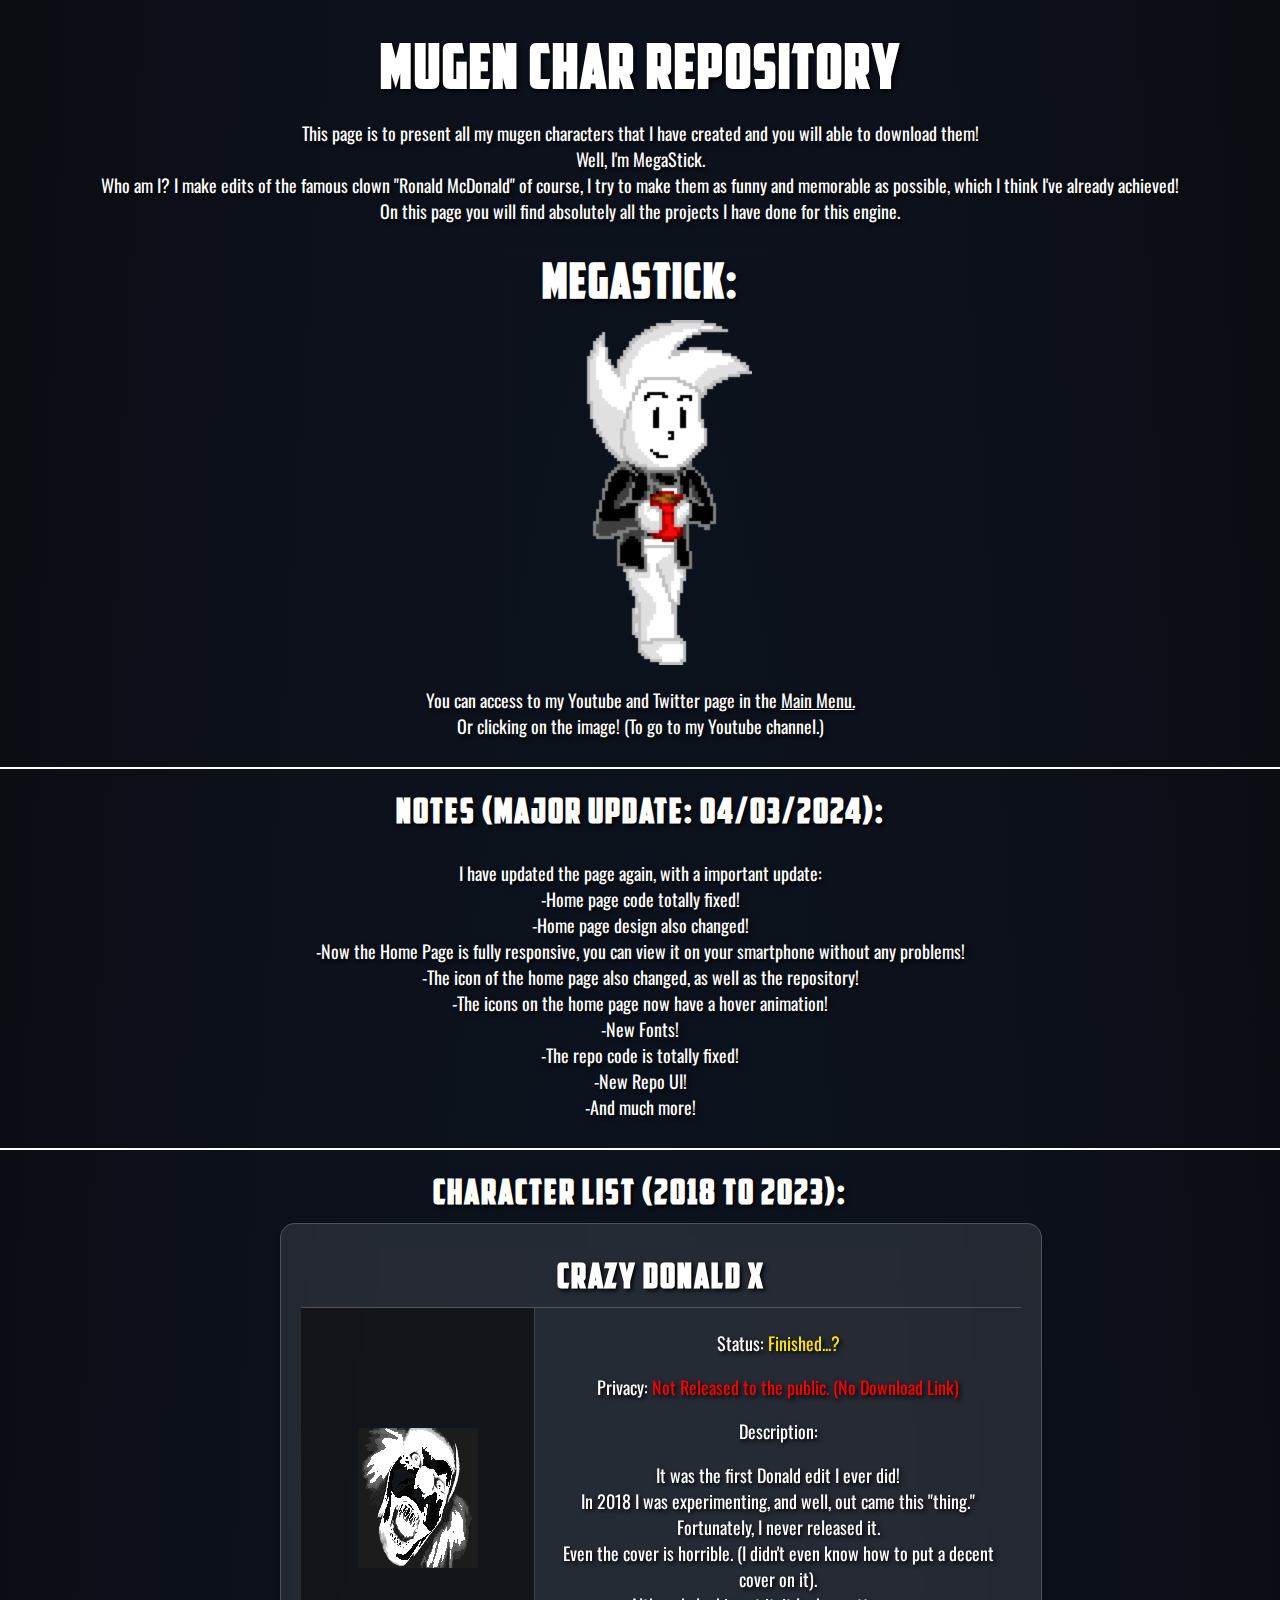
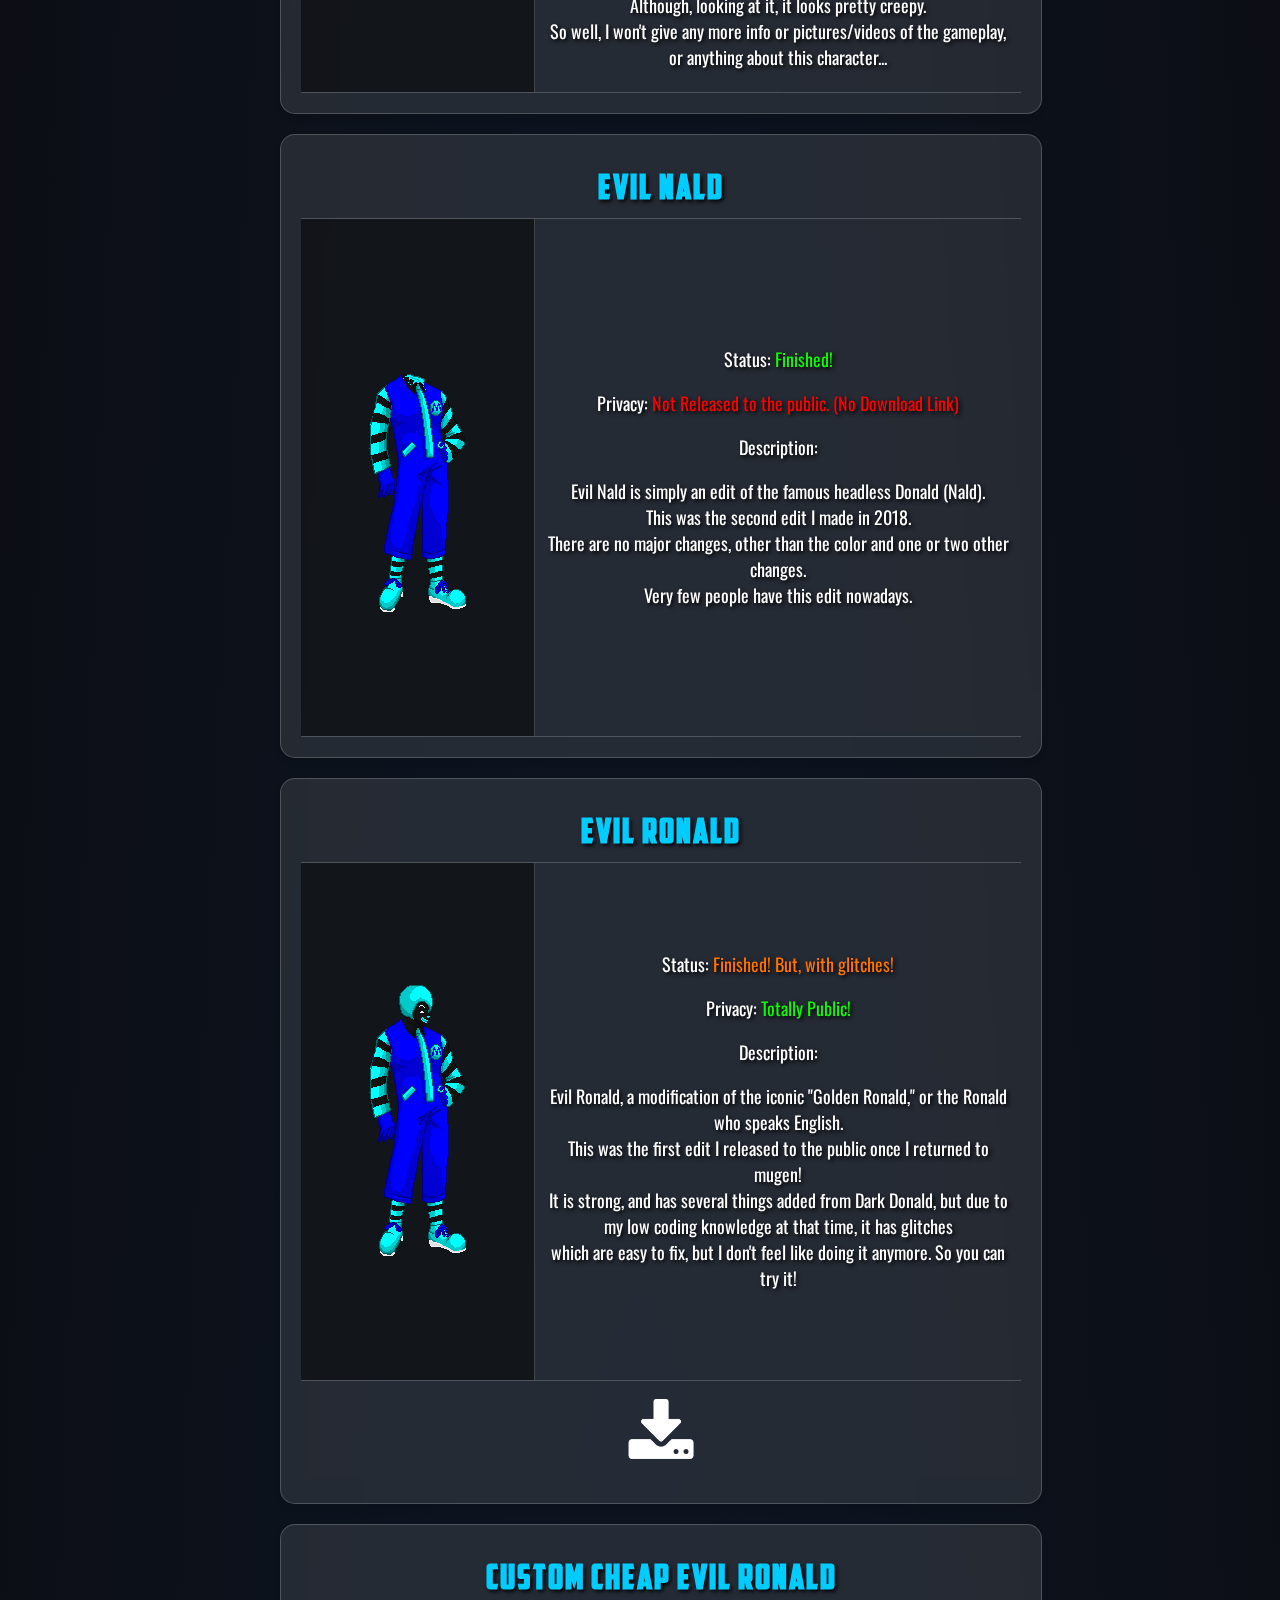
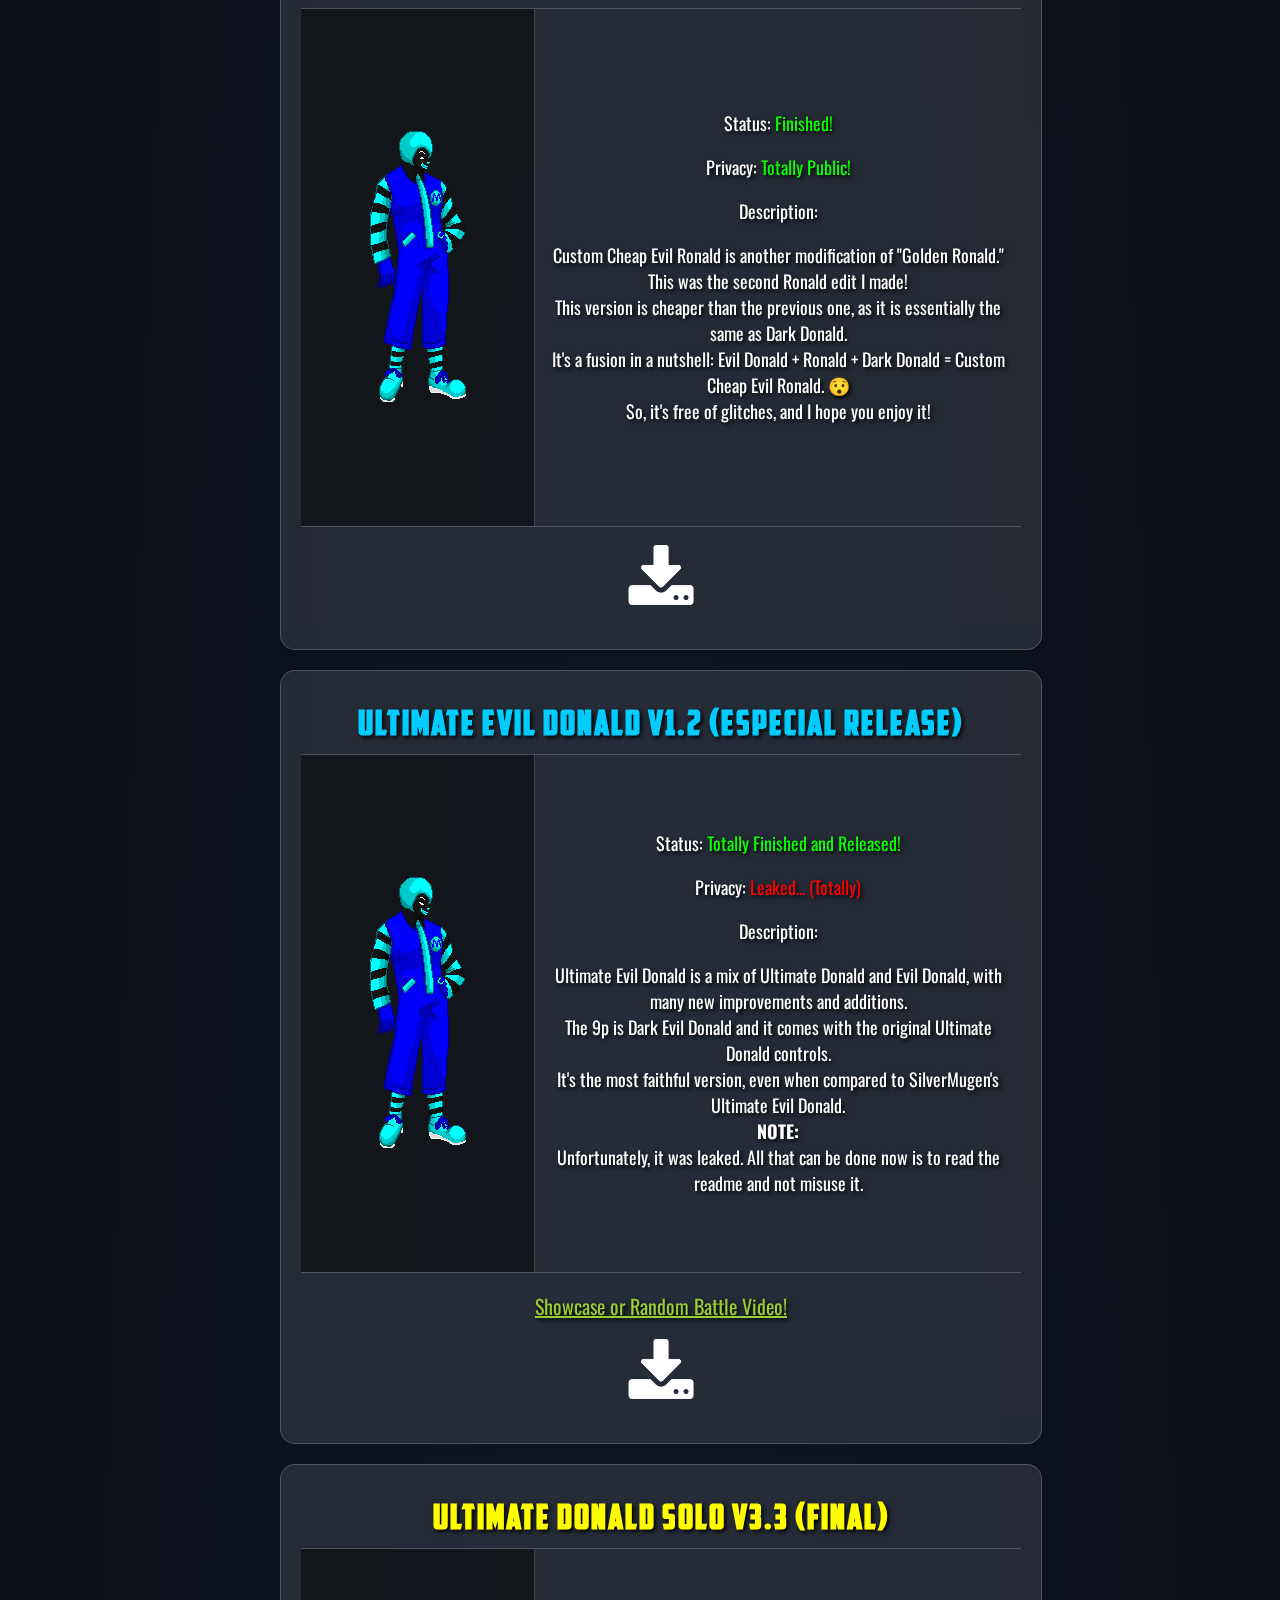
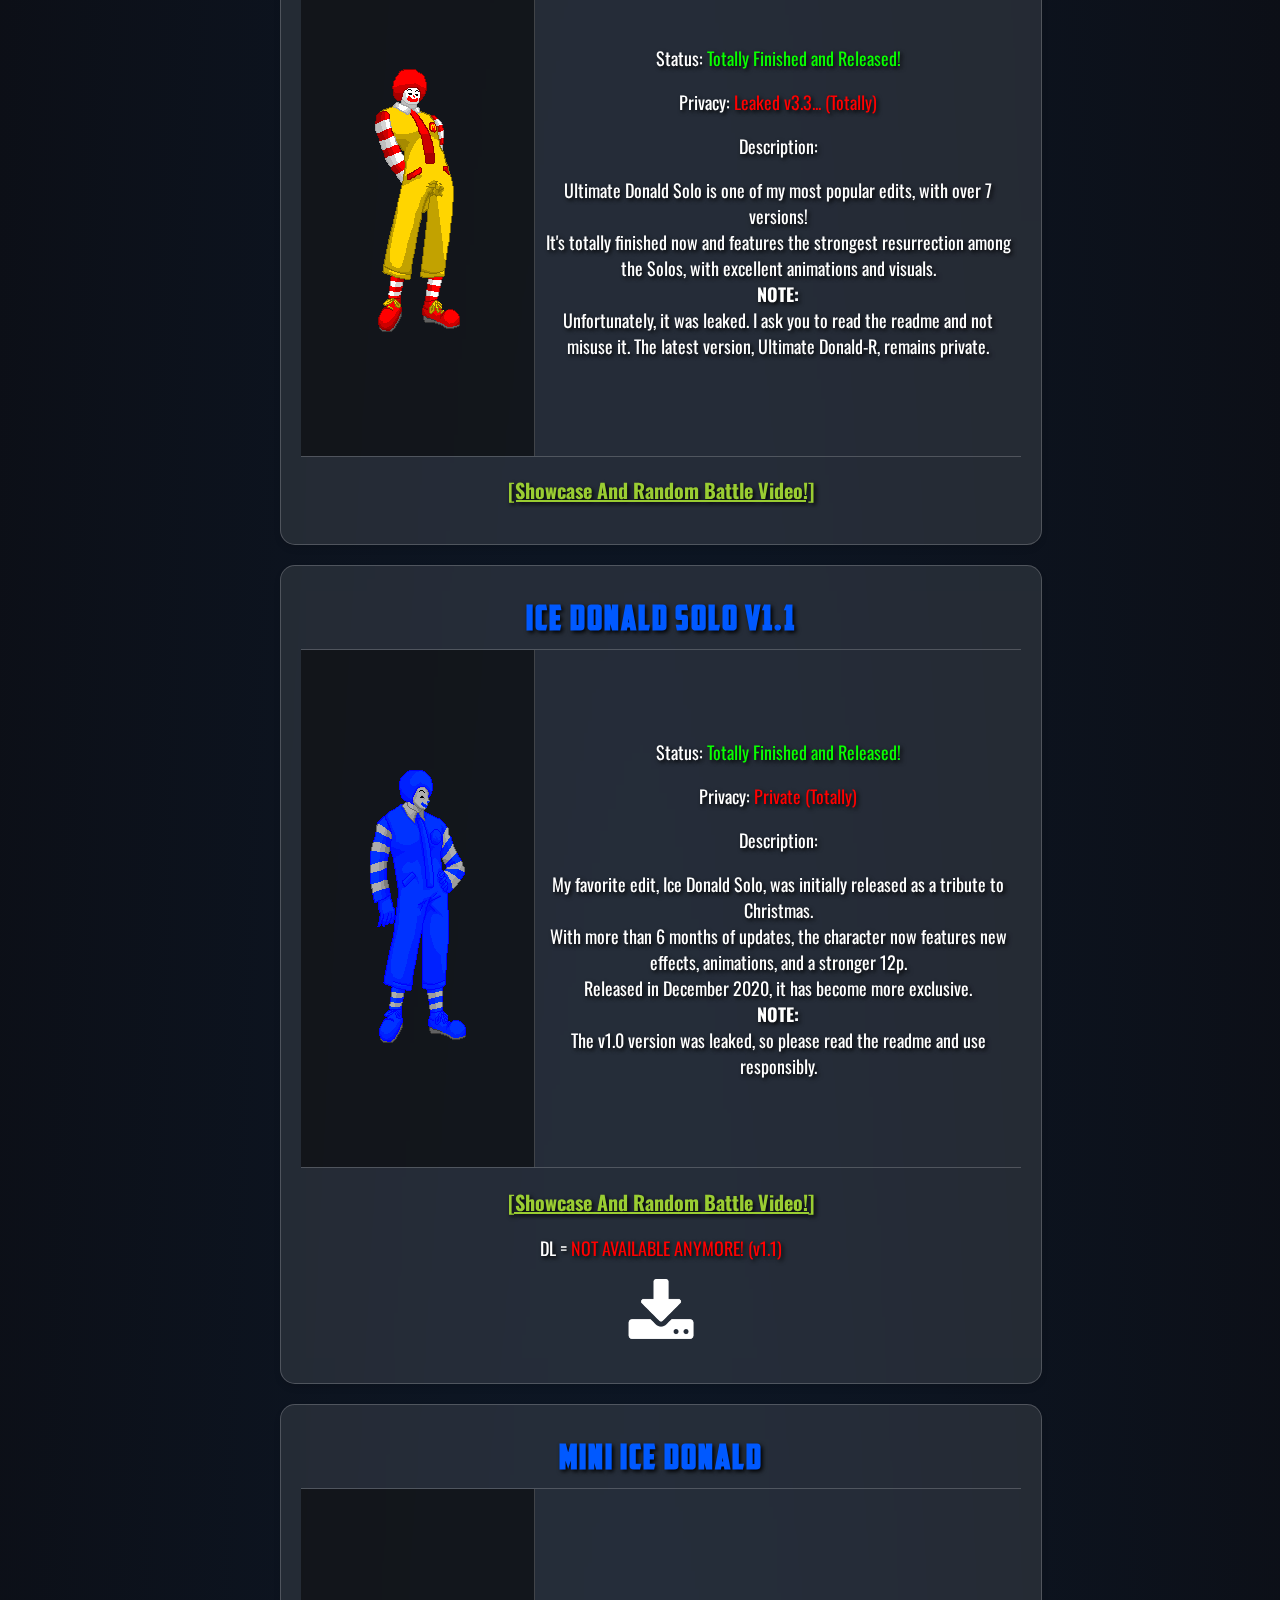
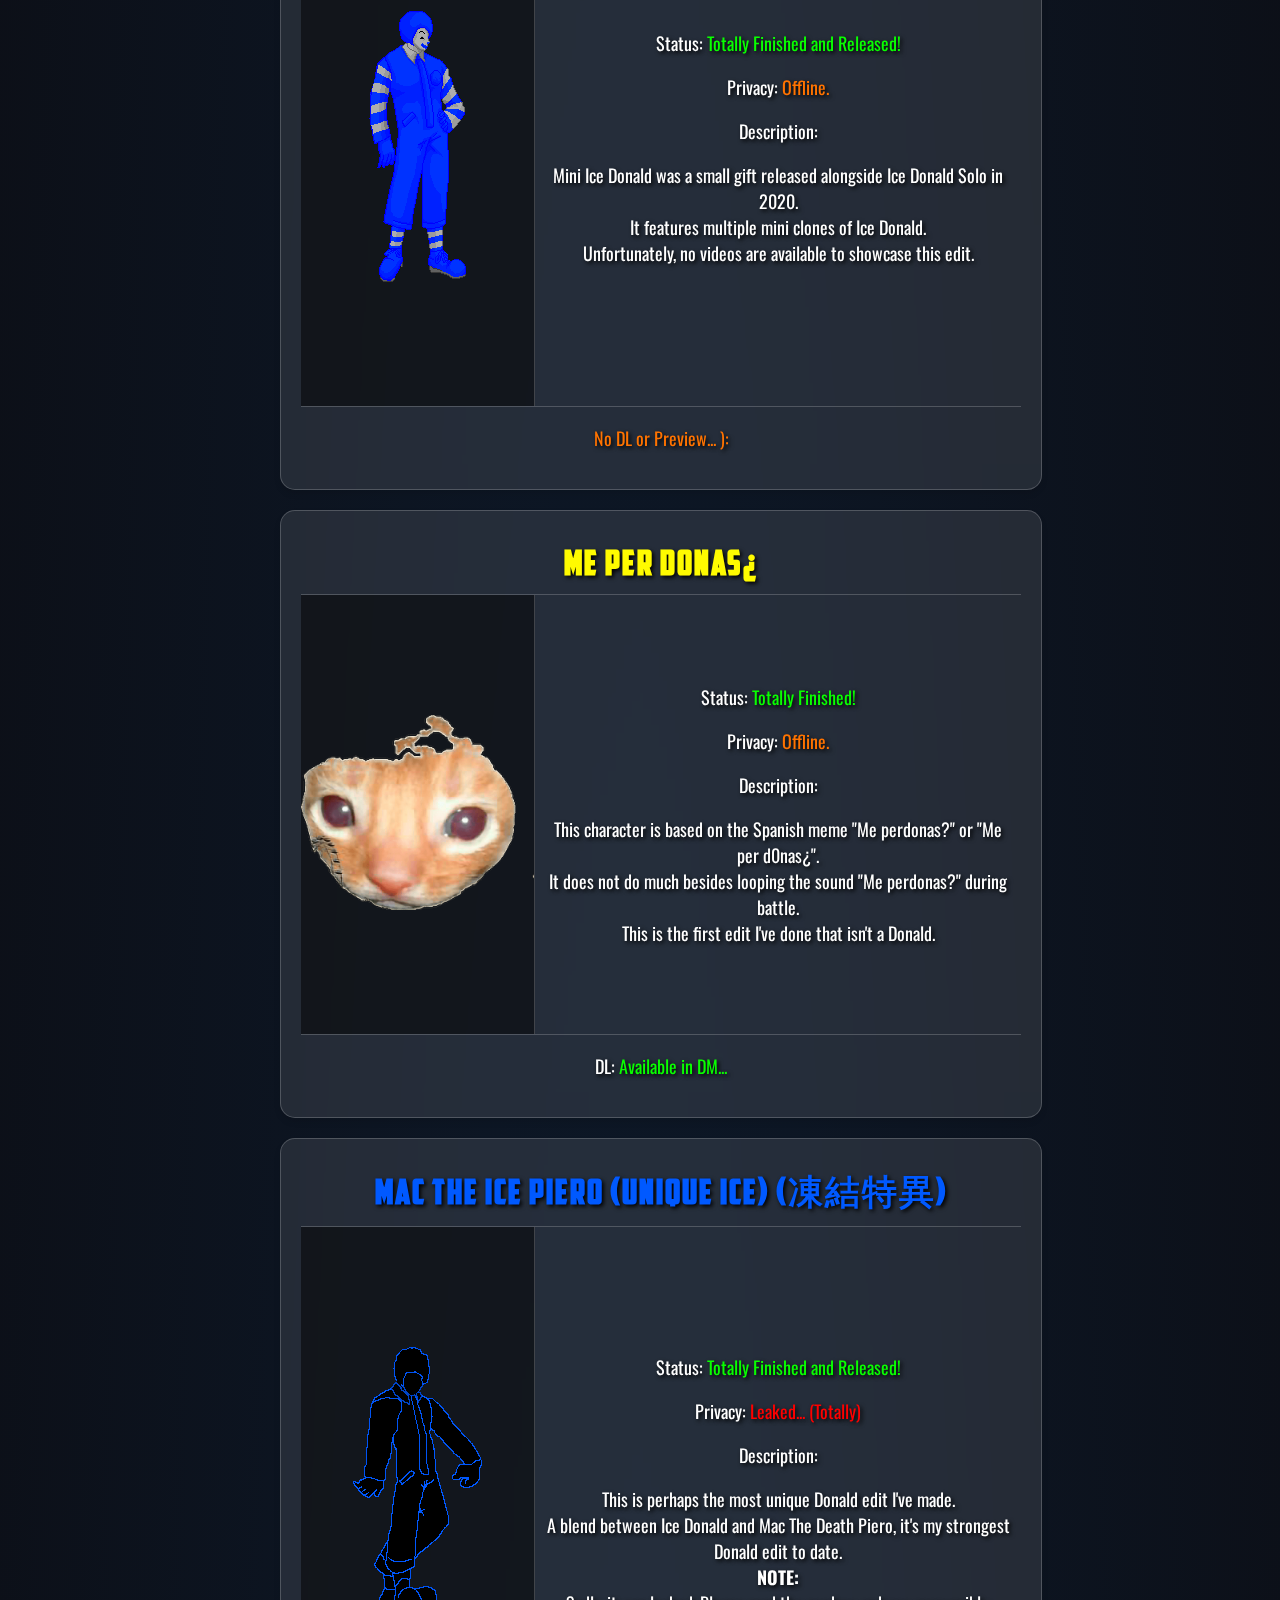
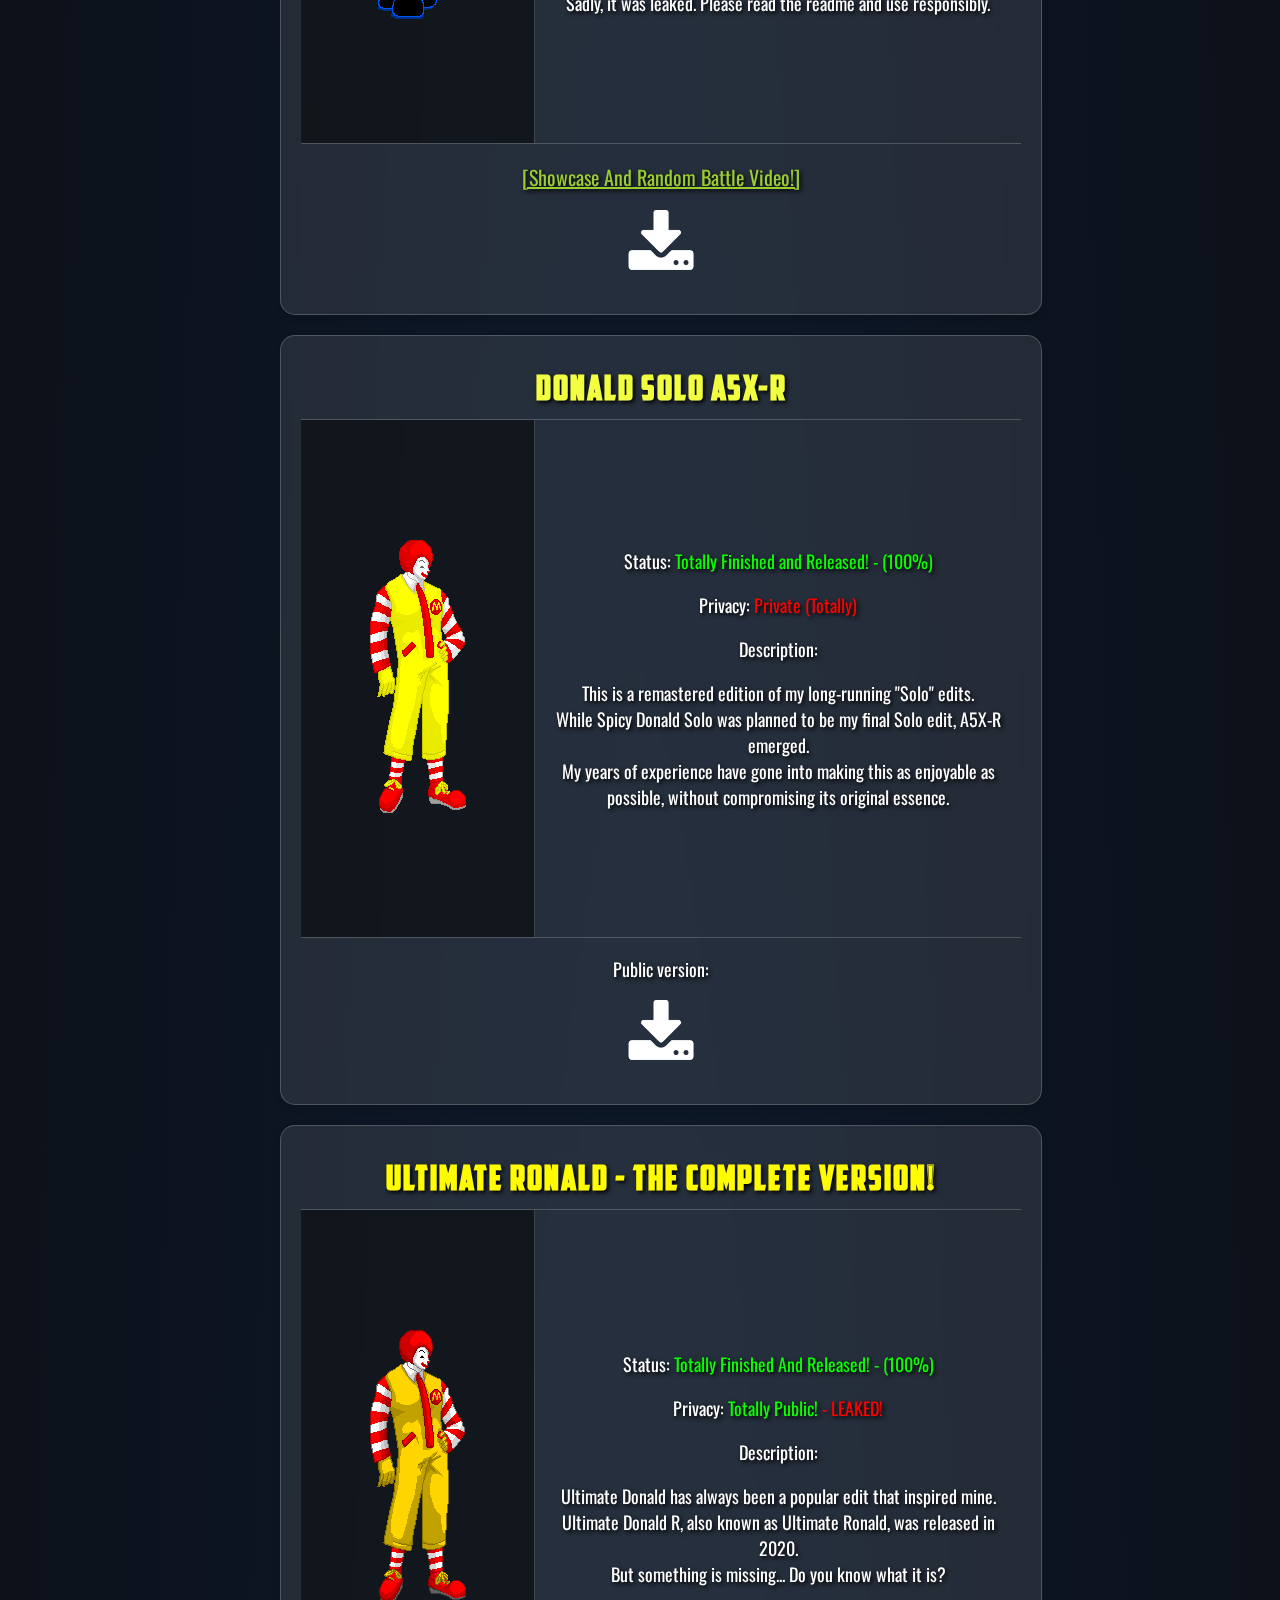
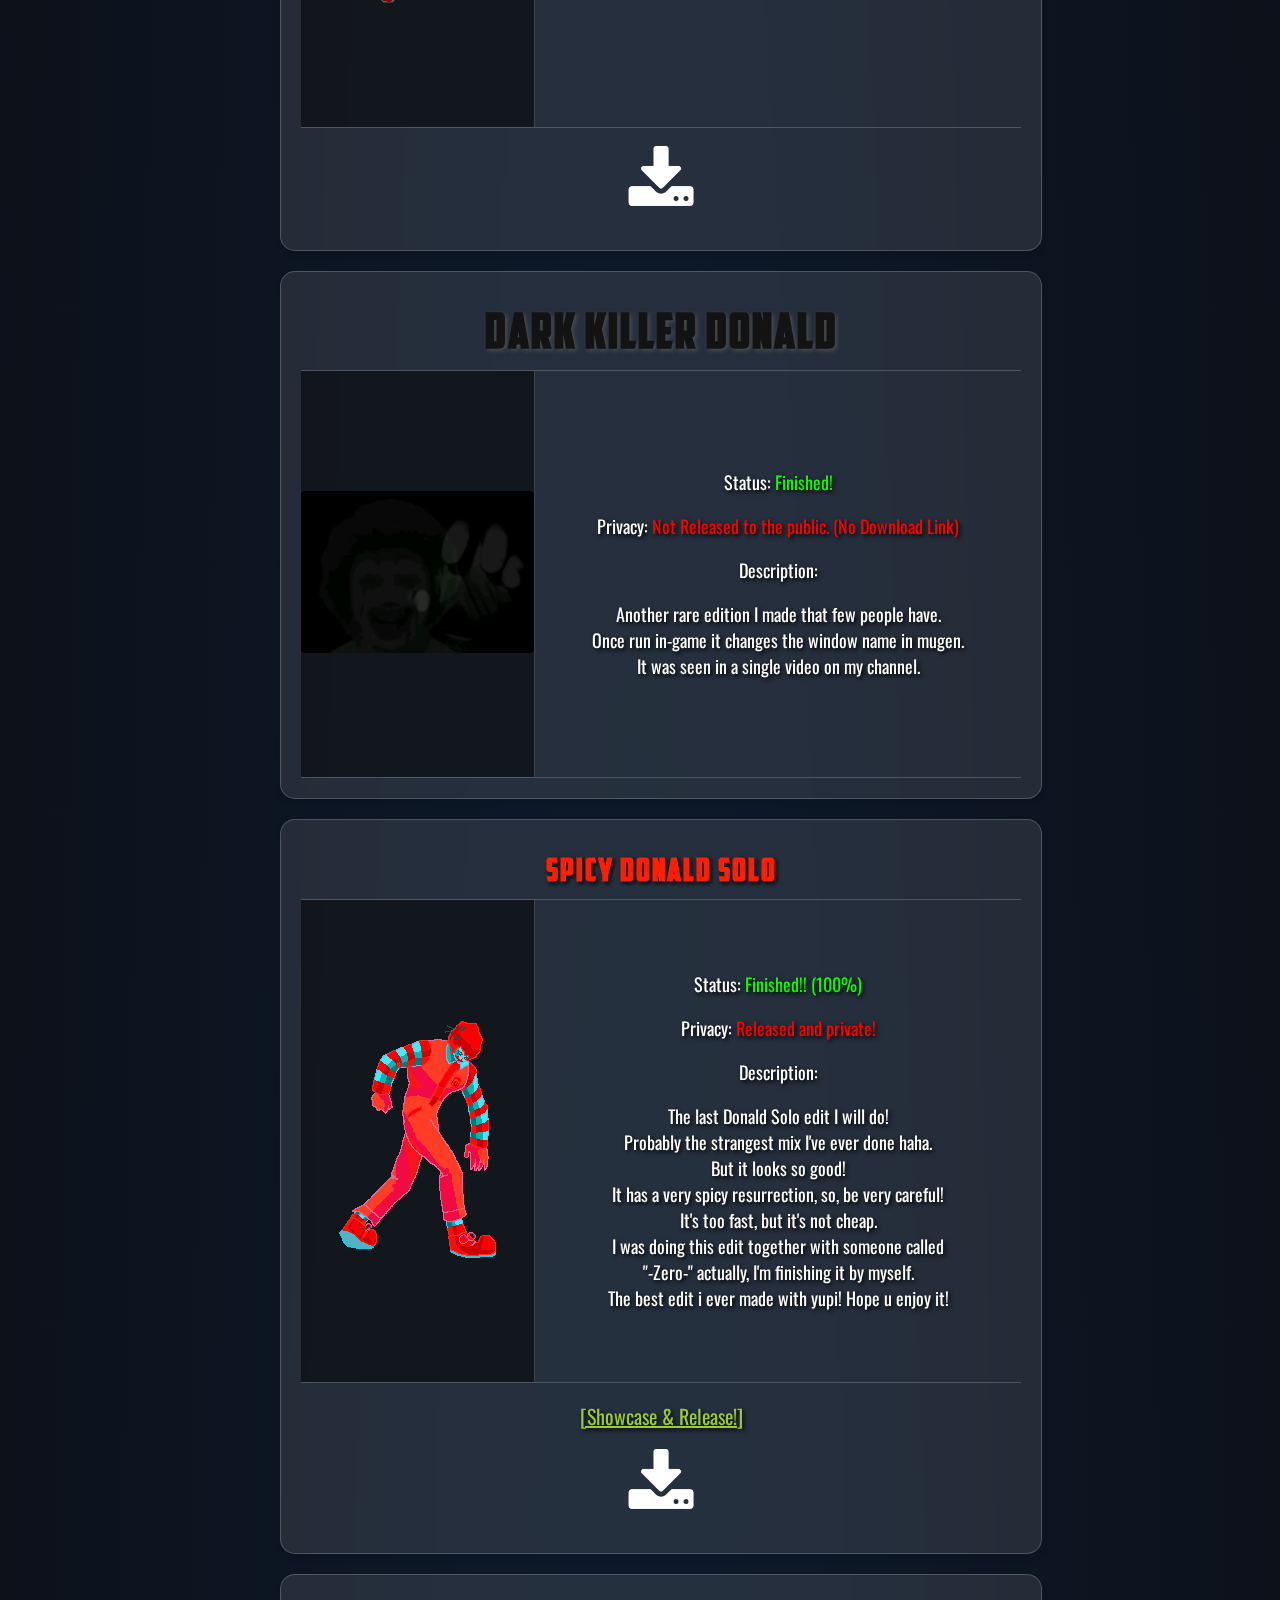
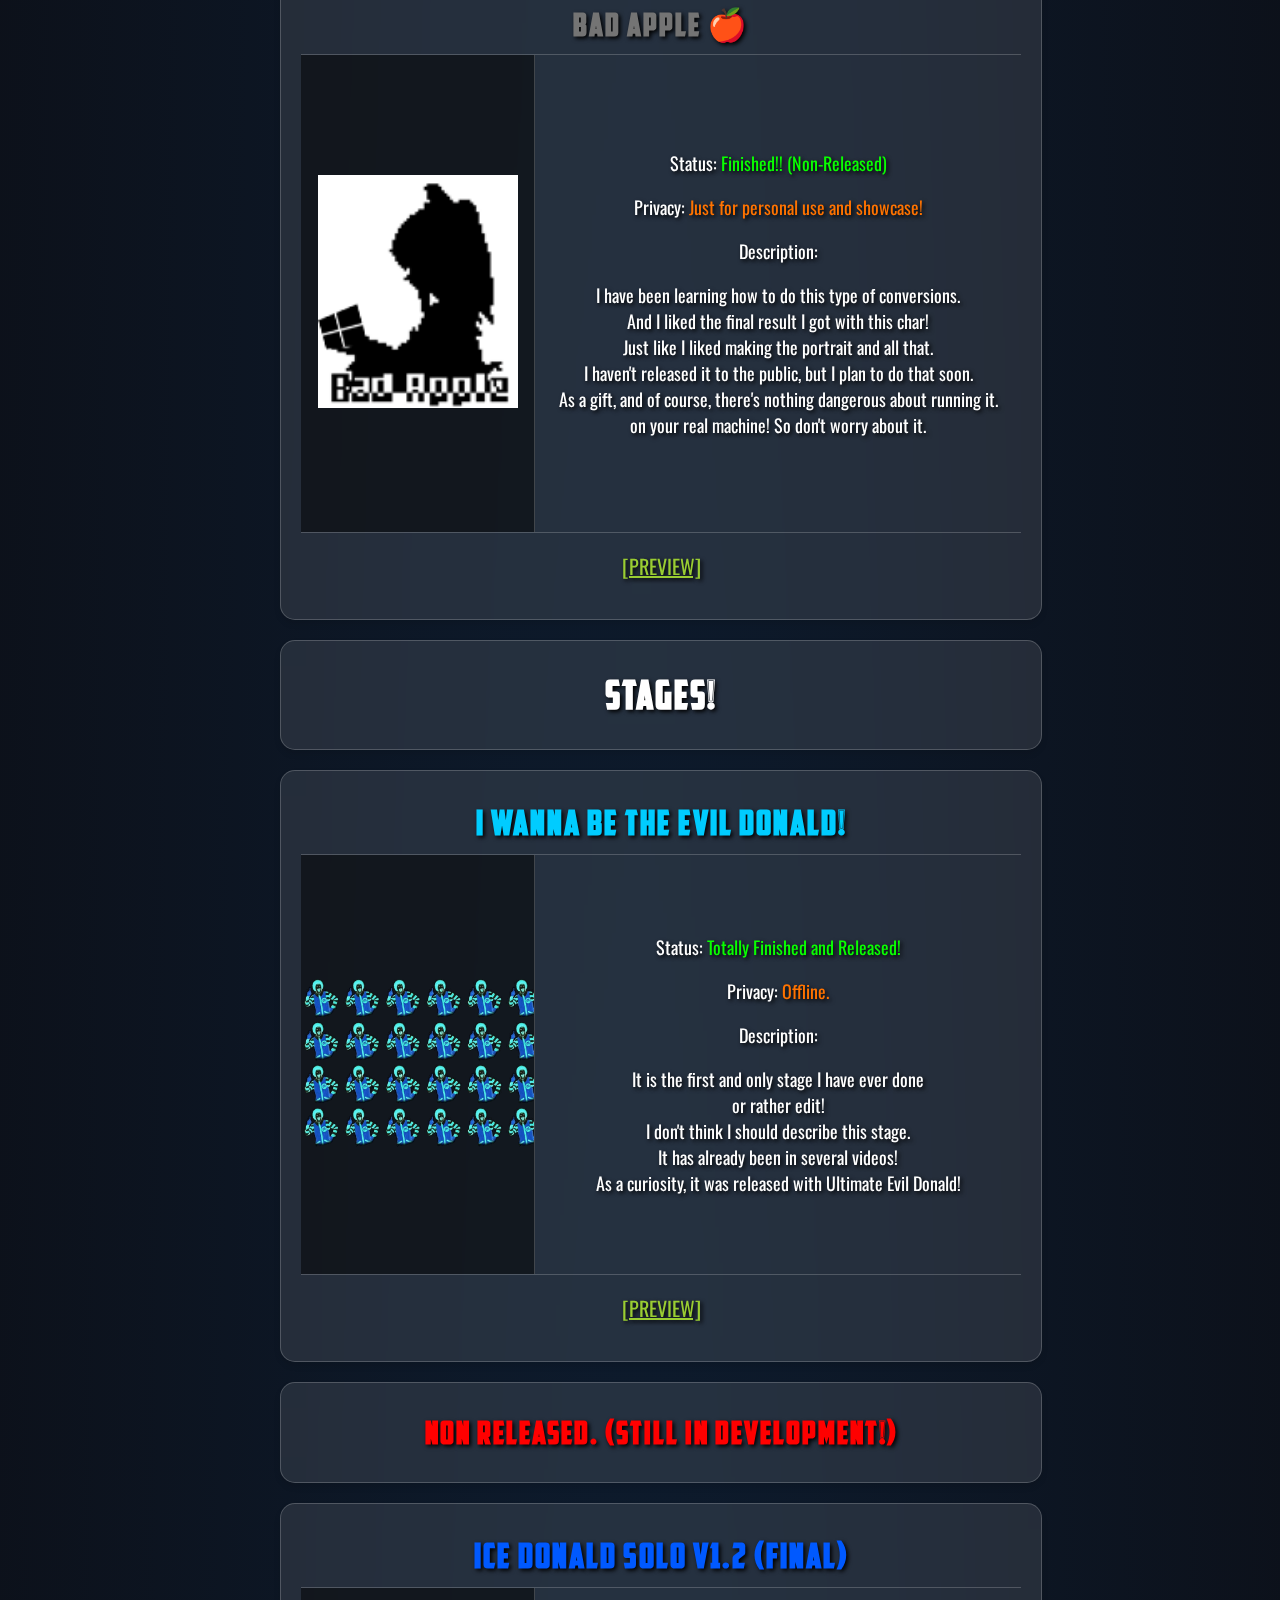
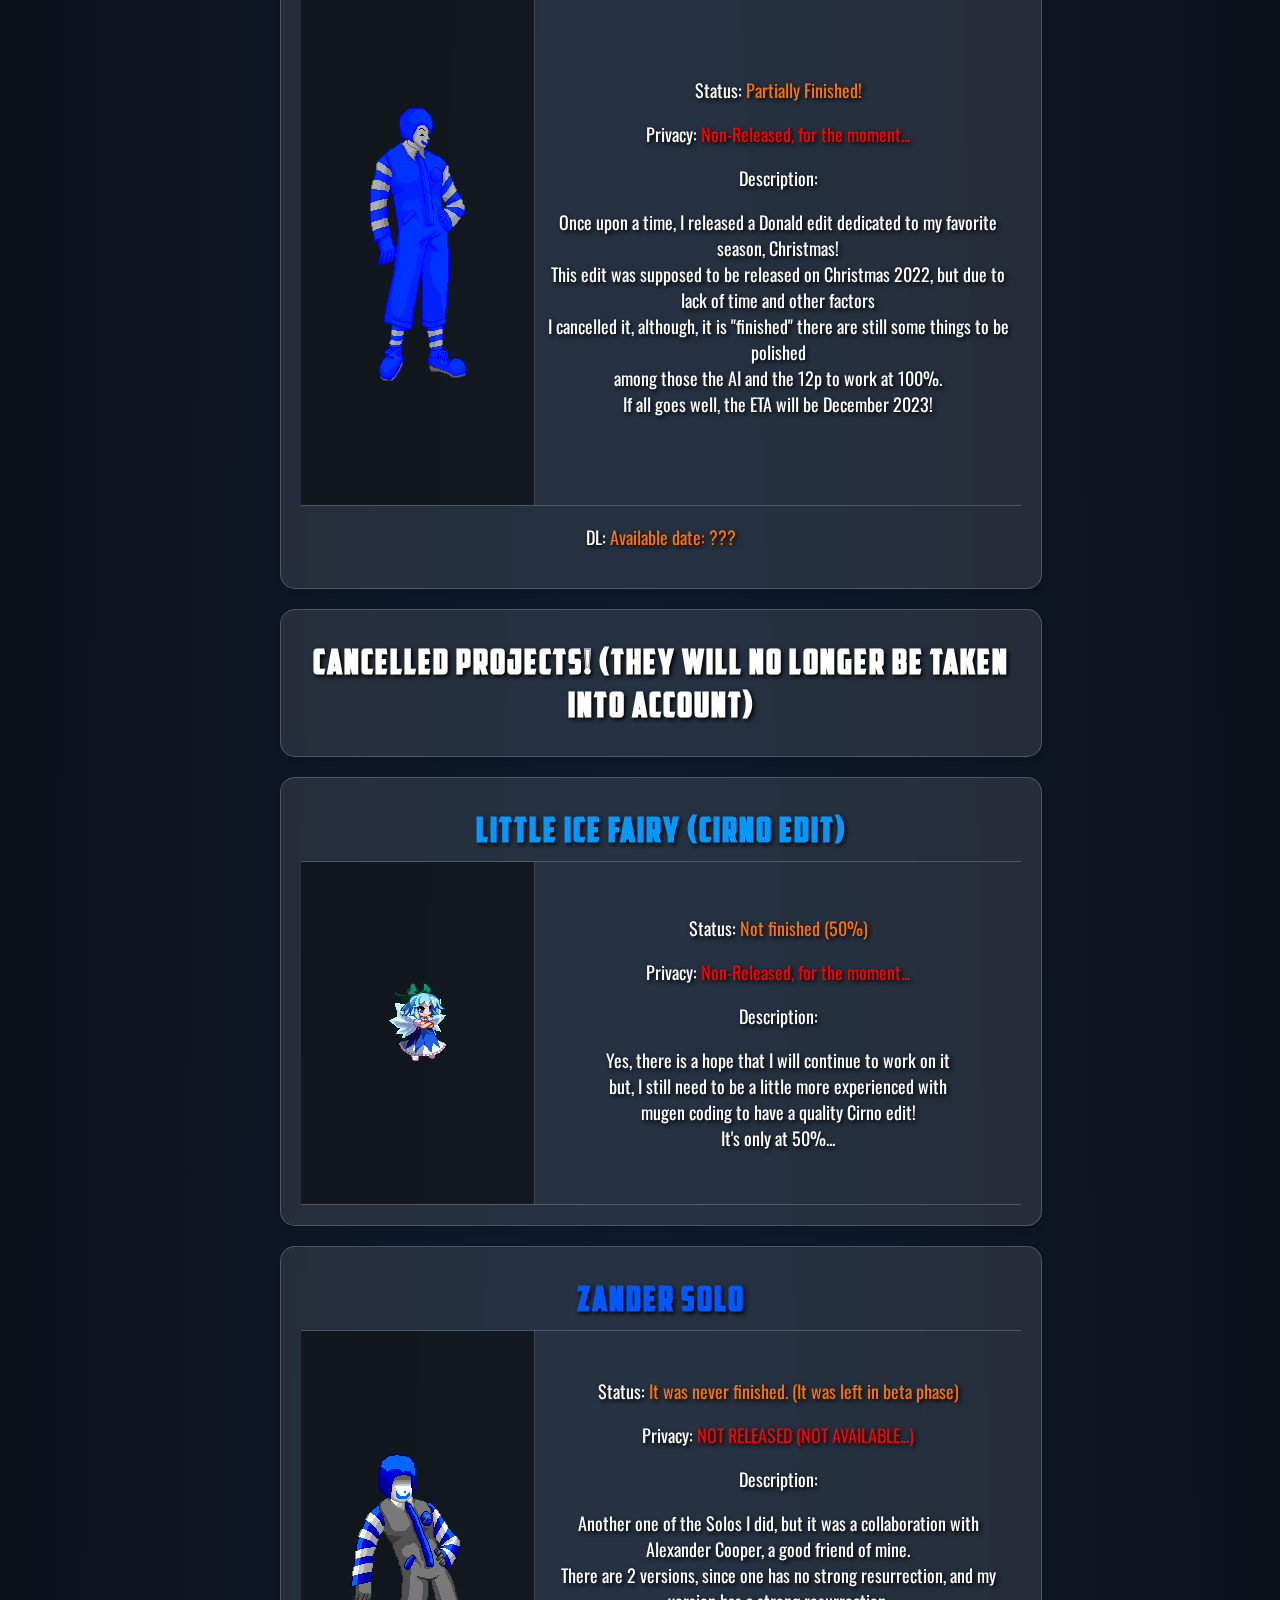
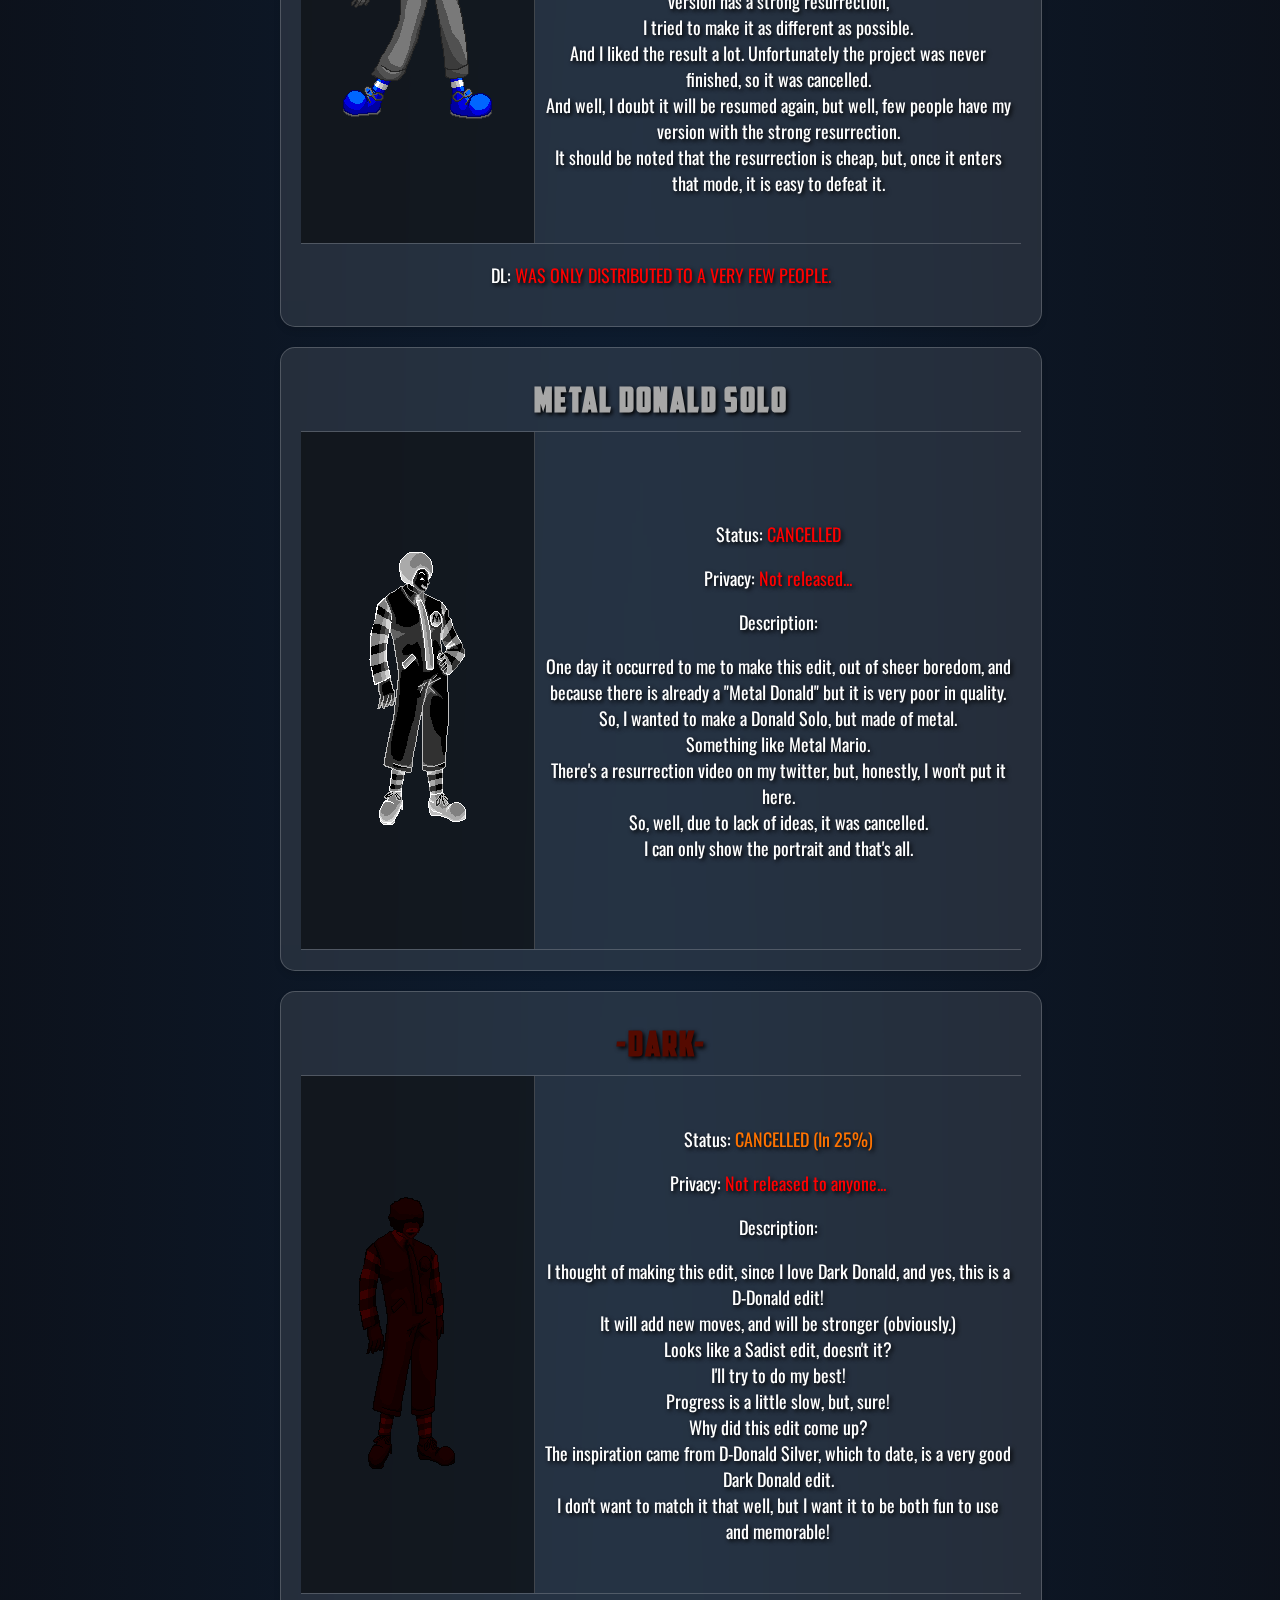
==== commit 4555eee9: "Add files via upload" ====
--- a/chars_repo.html
+++ b/chars_repo.html
@@ -28,7 +28,7 @@
                     <p>You can access to my Youtube and Twitter page in the <a href="index.html" style="color: rgb(255, 255, 255);">Main Menu.</a><br>
                     Or clicking on the image! (To go to my Youtube channel.)</p>
         <div class="linea-separadora"></div>
-        <h2> Notes (Major Update: 1/03/2024):  </h2>
+        <h2> Notes (Major Update: 04/03/2024):  </h2>
         <p>
         I have updated the page again, with a important update: <br>
         -Home page code totally fixed! <br> 
@@ -57,7 +57,7 @@
             <div class="cpRight">
               <div class="charstatus">
                 <p>Status: <span class="in-progress">Finished...?</span></p>
-                <p>Privacy: <span class="not-released">Not Released to the public. (No Download Link)</span></p>
+                <p>Privacy: <span class="has-problem">Not Released to the public. (No Download Link)</span></p>
                 <p>Description: </p>
                             <p>
                                 It was the first Donald edit I ever did! <br>
@@ -85,7 +85,7 @@
                         <div class="cpRight">
                           <div class="charstatus">
                             <p>Status: <span class="finished">Finished!</span></p>
-                            <p>Privacy: <span class="not-released">Not Released to the public. (No Download Link)</span></p>
+                            <p>Privacy: <span class="has-problem">Not Released to the public. (No Download Link)</span></p>
                             <p>Description:</p>
                             <p>
                               Evil Nald is simply an edit of the famous headless Donald (Nald). <br>
@@ -143,7 +143,7 @@
                         <div class="cpRight">
                           <div class="charstatus">
                             <p>Status: <span class="finished">Finished!</span></p>
-                            <p>Privacy: <span class="public-status">Totally Public!</span></p>
+                            <p>Privacy: <span class="finished">Totally Public!</span></p>
                             <p>Description:</p>
                             <p>
                               Custom Cheap Evil Ronald is another modification of "Golden Ronald." <br>
